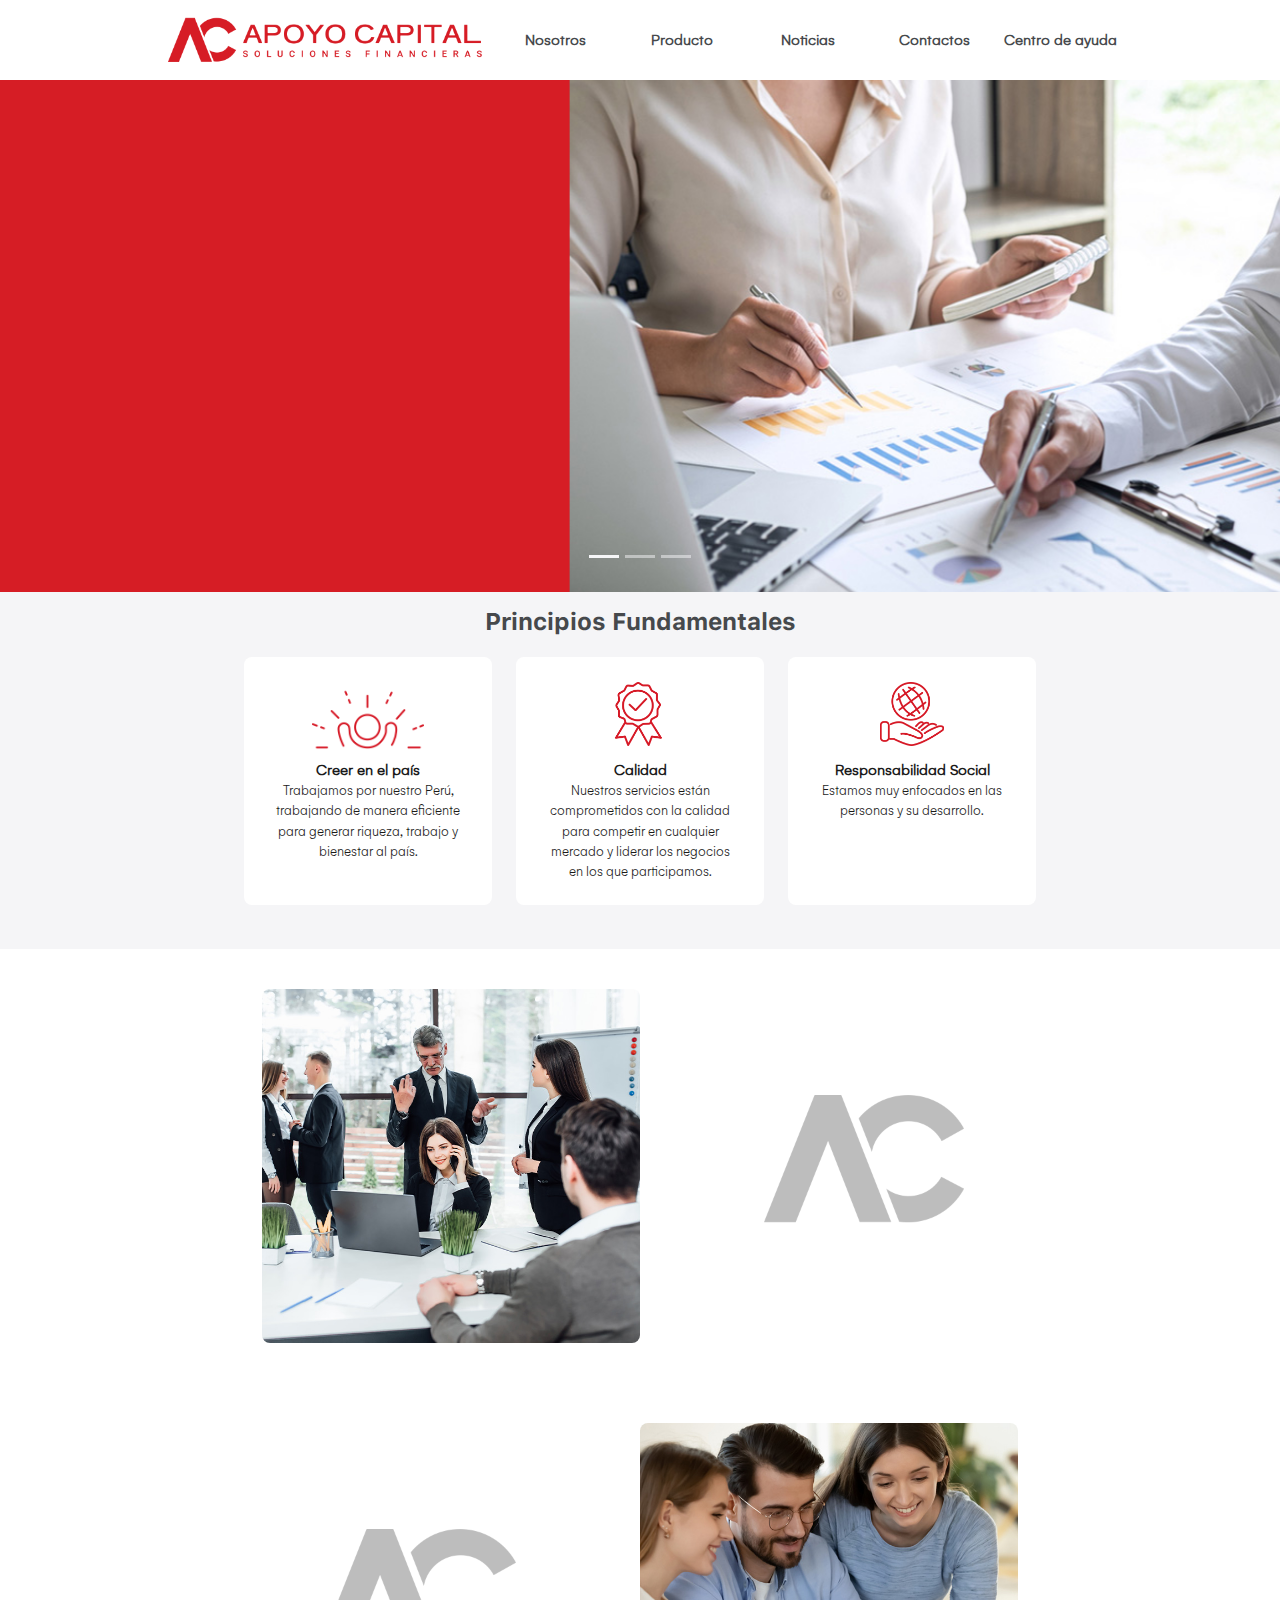
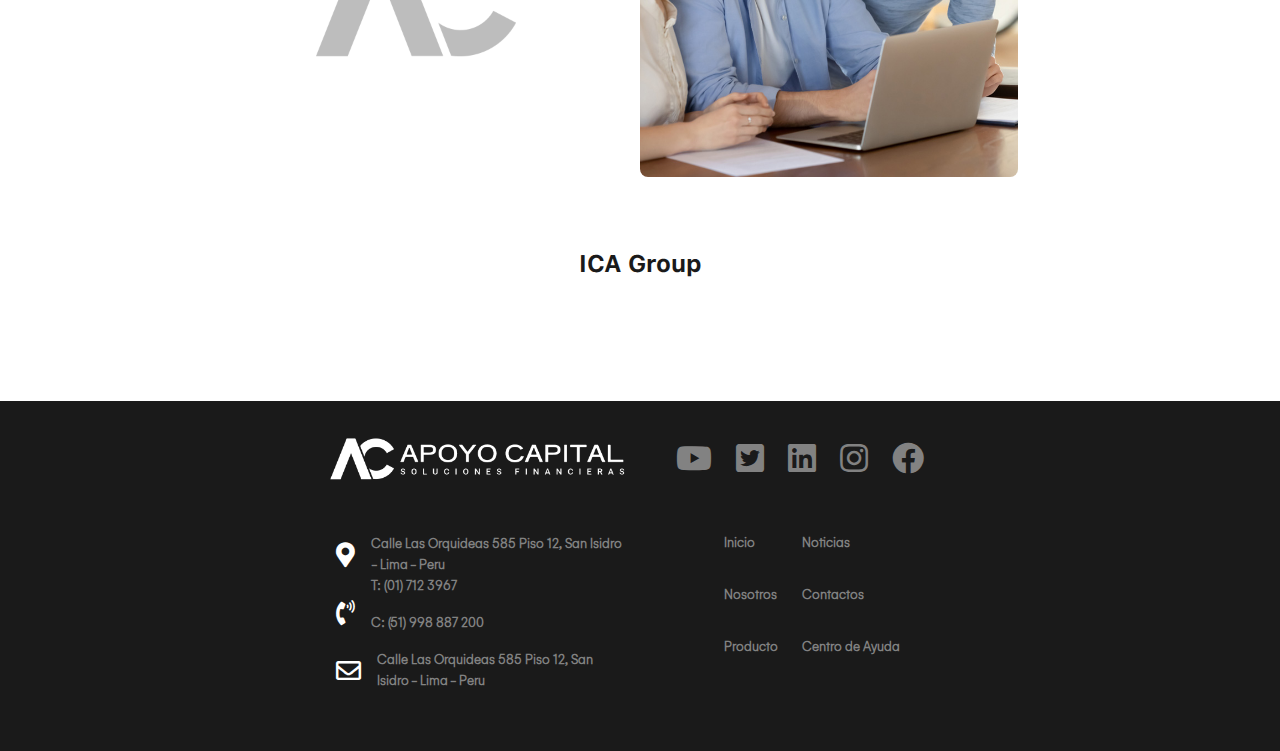
==== index.html @ b507e322 "Pagina de noticias" ====
<!DOCTYPE html>
<html lang="en">
<head>
    <meta charset="UTF-8">
    <meta http-equiv="X-UA-Compatible" content="IE=edge">
    <meta name="viewport" content="width=device-width, initial-scale=1.0">
    <title>Apoyo Capital - Soluciones Financieras</title>
    <link rel="stylesheet" href="//use.fontawesome.com/releases/v5.0.7/css/all.css">
    <link href="https://cdn.jsdelivr.net/npm/bootstrap@5.2.0-beta1/dist/css/bootstrap.min.css" rel="stylesheet">
    <script src="https://ajax.googleapis.com/ajax/libs/jquery/3.6.0/jquery.min.js"></script>
    <link rel="stylesheet" href="css/style.css">
</head>
<body>
    <header>
        <div class="siteMenu">
            <div class="siteMenu__background">
                <div class="siteMenu__background__sideLeft siteMenu__background__sideLeft--active">
                    <div class="menu menuIcon menuIcon--active menuButton">
                        <i class="fas fa-bars"></i>
                    </div>
                    <a href="index.html">
                        <div class="menu imageBrand imageBrand--active">
                            
                        </div>
                    </a>
                    <div class="menu menuIcon menuIcon--active arrow">
                        <i class="fas fa-angle-right"></i>
                    </div>
                </div>
                <div class="siteMenu__background__sideRight">
                    <nav>
                        <div class="nav__itemMenu">
                            <div class="nav__itemMenu__nivel parent" data-attr-child="abc12345">
                                <div class="menu">
                                    <a href="#" class="menu__link classEventOnClick">
                                        Nosotros
                                    </a>
                                </div>
                            </div>
                            <div class="nav__itemMenu__nivel child" id="abc12345">
                                <div class="menu">
                                    <a href="nosotros.html?codeTab=0" class="menu__link">
                                        Nosotros
                                    </a>
                                </div>
                                <div class="menu">
                                    <a href="nosotros.html?codeTab=1" class="menu__link">
                                        Equipo Apoyo Capital
                                    </a>
                                </div>
                            </div>
                        </div>
                        <div class="nav__itemMenu">
                            <div class="nav__itemMenu__nivel parent">
                                <div class="menu">
                                    <a href="producto.html" class="menu__link">
                                        Producto
                                    </a>
                                </div>
                            </div>
                        </div>
                        <div class="nav__itemMenu">
                            <div class="nav__itemMenu__nivel parent">
                                <div class="menu">
                                    <a href="noticias.html" class="menu__link">
                                        Noticias
                                    </a>
                                </div>
                            </div>
                        </div>
                        <div class="nav__itemMenu">
                            <div class="nav__itemMenu__nivel parent">
                                <div class="menu">
                                    <a href="contacto.html" class="menu__link">
                                        Contactos
                                    </a>
                                </div>
                            </div>
                        </div>
                        <div class="nav__itemMenu">
                            <div class="nav__itemMenu__nivel parent">
                                <div class="menu">
                                    <a href="centro-ayuda.html" class="menu__link">
                                        Centro de ayuda
                                    </a>
                                </div>
                            </div>
                        </div>
                    </nav>
                </div>
            </div>
        </div>
    </header>
    <div class="topSeparator"></div>
    <div class="siteContainer">
        <div class="siteContainer__background">
            <div class="homeHead">
                <div class="homeHead__background">
                    <div id="bootstrap__carousel" class="carousel slide site__carouselHead" data-bs-ride="carousel" data-pause="false" data-interval="false" disabled>
                        <div class="carousel-indicators">
                        <button type="button" data-bs-target="#bootstrap__carousel" data-bs-slide-to="0" class="active" aria-current="true" aria-label="Slide 1"></button>
                        <button type="button" data-bs-target="#bootstrap__carousel" data-bs-slide-to="1" aria-label="Slide 2"></button>
                        <button type="button" data-bs-target="#bootstrap__carousel" data-bs-slide-to="2" aria-label="Slide 3"></button>
                        </div>
                        <div class="carousel-floatText">
                            <div class="floatText floatText--one">
                                <h2 id="head__title__effect" class="head__title__effect title title--effect__show">APOYO CAPITAL</h2>
                                <h3 id="head__text__effect" class="head__text__effect text text--effect__show">TE OFRECEMOS SERVICIOS FINANCIEROS A TU MEDIDA</h3>
                                <div class="head__button__effect button button--effect__show">
                                    <a class="linkButton linkButton__head" href="nosotros.html">
                                        <div>
                                            <svg version="1.1" id="svg__check" xmlns="http://www.w3.org/2000/svg" xmlns:xlink="http://www.w3.org/1999/xlink" x="0px" y="0px"
                                                viewBox="0 0 370.643 370.643" style="enable-background:new 0 0 370.643 370.643;" xml:space="preserve">
                                                <g>
                                                    <path class="check" style="fill:#010002;" d="M370.587,100.397c-0.252-2.146-1.349-4.097-3.048-5.43l-68.142-53.632
                                                        c-3.52-2.788-8.641-2.162-11.413,1.357L171.339,190.835c-2.772,3.528-2.17,8.633,1.366,11.413c3.528,2.78,8.633,2.162,11.413-1.357
                                                        L295.731,59.136l55.364,43.569l-131.09,166.051L185.8,310.342c-2.853,3.471-2.349,8.592,1.122,11.445
                                                        c1.512,1.244,3.333,1.853,5.154,1.853c2.349,0,4.674-1.016,6.283-2.967l34.311-41.716l136.235-172.562
                                                        C370.229,104.697,370.839,102.543,370.587,100.397z"/>
                                                    <path class="check" style="fill:#010002;" d="M150.457,208.401c3.463,2.845,8.584,2.349,11.437-1.114c2.853-3.471,2.349-8.592-1.122-11.445
                                                        l-92.414-76.01c-1.666-1.366-3.829-2.065-5.942-1.813c-2.154,0.203-4.121,1.26-5.495,2.926L1.85,187.909
                                                        c-2.853,3.471-2.349,8.592,1.114,11.445L160.805,329.2c1.52,1.244,3.341,1.853,5.162,1.853c2.349,0,4.674-1.016,6.283-2.967
                                                        c2.853-3.463,2.349-8.592-1.114-11.445L19.563,191.957l44.748-54.405L150.457,208.401z"/>
                                                </g>
                                            </svg>    
                                        </div><p id="head__button__effect" >Conoce sobre nosotros</p>
                                    </a>
                                </div>
                            </div>
                        </div>
                        <div class="carousel-inner">
                            <div class="carousel-item active" data-bs-interval="7700" data-item-current="1">
                            <div class="item__container">
                            <div class="carousel--image"></div>
                            </div>                      
                            </div>
                            <div class="carousel-item" data-bs-interval="7700" data-item-current="2">
                            <div class="item__container">
                            <div class="carousel--image"></div>
                            </div> 
                            </div>
                            <div class="carousel-item"  data-bs-interval="7700" data-item-current="3">
                            <div class="item__container">
                            <div class="carousel--image"></div>
                            </div> 
                            </div>
                        </div>
                        <button class="carousel-control-prev site__carousel__button" type="button" data-bs-target="#bootstrap__carousel" data-bs-slide="prev">
                        <i class="fas fa-angle-left"></i>
                        </button>
                        <button class="carousel-control-next site__carousel__button" type="button" data-bs-target="#bootstrap__carousel" data-bs-slide="next">
                        <i class="fas fa-angle-right"></i>
                        </button>
                    </div>
                </div>
            </div>
            <div class="homeControlPF">
                <div class="homeControlPF__background">
                    <div class="homeControlPF__title">
                        <h2>Principios Fundamentales</h2>
                    </div>
                    <div class="homeControlPF__items">
                        <div class="itemControl homeControlPF__effect">
                            <div class="itemControl_background">
                                <div class="image"></div>
                                <div class="title">
                                    <span>Creer en el país</span>
                                </div>
                                <div class="text">
                                    <p>
                                        Trabajamos por nuestro Perú, trabajando de manera eficiente para generar riqueza, trabajo y bienestar al país.
                                    </p>
                                </div>
                            </div>
                        </div>
                        <div class="itemControl homeControlPF__effect">
                            <div class="itemControl_background">
                                <div class="image"></div>
                                <div class="title">
                                    <span>Calidad</span>
                                </div>
                                <div class="text">
                                    <p>
                                        Nuestros servicios están
                                        comprometidos con la calidad
                                        para competir en cualquier
                                        mercado y liderar los negocios
                                        en los que participamos. 
                                    </p>
                                </div>
                            </div>
                        </div>
                        <div class="itemControl homeControlPF__effect">
                            <div class="itemControl_background">
                                <div class="image"></div>
                                <div class="title">
                                    <span>Responsabilidad Social</span>
                                </div>
                                <div class="text">
                                    <p>
                                        Estamos muy enfocados en
                                        las personas y su desarrollo.
                                    </p>
                                </div>
                            </div>
                        </div>
                    </div>
                </div>
            </div>
            <div class="homeControlSquare">
                <div class="homeControlSquare__bacckground">
                    <div class="homeControlSquare_row top">
                        <div class="row__square float"></div>
                        <div class="row__square image"></div>
                        <div class="row__square info">
                            <div class="title">
                                <h2>Por qué Apoyo Capital</h2>
                            </div>
                            <div class="text">
                                <p>Somos una empresa peruana, con más de 10 años de experiencia en el sector financiero. Somos el puente entre tu empresa y el inversionista</p>
                            </div>
                            <div class="button">
                                <a href="#"></a>
                            </div>
                        </div>
                    </div>
                    <div class="intersectionObserver__homeControlSquare"></div>
                    <div class="homeControlSquare_row bottom">
                        <div class="row__square float"></div>
                        <div class="row__square image"></div>
                        <div class="row__square info">
                            <div class="title">
                                <h2>Comunícate con nosotros</h2>
                            </div>
                            <div class="text">
                                <p>Nuestros ejecutivos se encargarán de contactarte para resolver tus dudas</p>
                            </div>
                            <div class="button">
                                <a class="linkButton" href="#">
                                    <div>
                                        <svg version="1.1" id="svg__check1" xmlns="http://www.w3.org/2000/svg" xmlns:xlink="http://www.w3.org/1999/xlink" x="0px" y="0px"
                                            viewBox="0 0 370.643 370.643" style="enable-background:new 0 0 370.643 370.643;" xml:space="preserve">
                                            <g>
                                                <path class="check" style="fill:#010002;" d="M370.587,100.397c-0.252-2.146-1.349-4.097-3.048-5.43l-68.142-53.632
                                                    c-3.52-2.788-8.641-2.162-11.413,1.357L171.339,190.835c-2.772,3.528-2.17,8.633,1.366,11.413c3.528,2.78,8.633,2.162,11.413-1.357
                                                    L295.731,59.136l55.364,43.569l-131.09,166.051L185.8,310.342c-2.853,3.471-2.349,8.592,1.122,11.445
                                                    c1.512,1.244,3.333,1.853,5.154,1.853c2.349,0,4.674-1.016,6.283-2.967l34.311-41.716l136.235-172.562
                                                    C370.229,104.697,370.839,102.543,370.587,100.397z"/>
                                                <path class="check" style="fill:#010002;" d="M150.457,208.401c3.463,2.845,8.584,2.349,11.437-1.114c2.853-3.471,2.349-8.592-1.122-11.445
                                                    l-92.414-76.01c-1.666-1.366-3.829-2.065-5.942-1.813c-2.154,0.203-4.121,1.26-5.495,2.926L1.85,187.909
                                                    c-2.853,3.471-2.349,8.592,1.114,11.445L160.805,329.2c1.52,1.244,3.341,1.853,5.162,1.853c2.349,0,4.674-1.016,6.283-2.967
                                                    c2.853-3.463,2.349-8.592-1.114-11.445L19.563,191.957l44.748-54.405L150.457,208.401z"/>
                                            </g>
                                        </svg>    
                                    </div>
                                    <p>Contáctanos</p>
                                </a>
                            </div>
                        </div>
                    </div>
                </div>
            </div>
            <div class="homeControlIcaGroup homeControlIcaGroup--home">
                <div class="homeControlIcaGroup__background">
                    <div class="homeControlIcaGroup__title">
                        <h2>ICA Group</h2>
                    </div>
                    <div class="homeControlIcaGroup__columns">
                        <div class="column col1">
                            <div class="itemControl">
                                <div class="image"></div>
                            </div>
                            <div class="itemControl">
                                <div class="image"></div>
                            </div>
                        </div>
                        <div class="column col2">
                            <div class="itemControl">
                                <div class="image"></div>
                            </div>
                            <div class="itemControl">
                                <div class="image"></div>
                            </div>
                        </div>
                    </div>
                </div>
                <div class="intersectionObserverICaGroup"></div>
            </div>
        </div>
    </div>
    <footer>
        <div class="siteFooter">
            <div class="siteFooter__background">
                <div class="footer__item footer__item--brand">
                    
                </div>
                <div class="footer__item footer__item--social">
                    <div class="social">
                        <a href="#"><i class="fab fa-youtube"></i></a>
                        <a href="#"><i class="fab fa-twitter-square"></i></a>
                        <a href="#"><i class="fab fa-linkedin"></i></a>
                        <a href="#"><i class="fab fa-instagram"></i></a>
                        <a href="#"><i class="fab fa-facebook"></i></a>
                    </div>
                </div>
                <div class="footer__item footer__item--info">
                    <div class="contact">
                        <ul class="contact__list">
                            <li class="contact__list__item">
                                <span class="item__icon">
                                    <i class="fas fa-map-marker-alt"></i>
                                </span>
                                <span class="item_info">
                                    Calle Las Orquideas 585 Piso 12, San Isidro - Lima - Peru 
                                </span>
                            </li>
                            <li class="contact__list__item">
                                <span class="item__icon">
                                    <i class="fas fa-phone-volume"></i>
                                </span>
                                <span class="item_info">
                                    <p>T: (01) 712 3967</p>
                                    <p>C: (51) 998 887 200</p>
                                </span>
                            </li>
                            <li class="contact__list__item">
                                <span class="item__icon">
                                    <i class="far fa-envelope"></i>
                                </span>
                                <span class="item_info">
                                    Calle Las Orquideas 585 Piso 12, San Isidro - Lima - Peru 
                                </span>
                            </li>
                        </ul>
                    </div>
                    <div class="siteMap">
                        <div class="side">
                            <ul class="siteMap__list">
                                <li class="siteMap__list__item"><a href="#">Inicio</a></li>
                                <li class="siteMap__list__item"><a href="#">Nosotros</a></li>
                                <li class="siteMap__list__item"><a href="#">Producto</a></li>
                            </ul>
                        </div>
                        <div class="side">
                            <ul class="siteMap__list">
                                <li class="siteMap__list__item"><a href="#">Noticias</a></li>
                                <li class="siteMap__list__item"><a href="#">Contactos</a></li>
                                <li class="siteMap__list__item"><a href="#">Centro de Ayuda</a></li>
                            </ul>
                        </div>
                    </div>
                </div>
            </div>
        </div>
    </footer>
</body>
</html>
<script src="js/site.js"></script>
<script src="js/ObserverEffect.js"></script>
<script>
    function readySiteMenu(){
        $('.nav__itemMenu__nivel.child').hide(1)
        let hMenu = $('.siteMenu__background__sideRight').height();
        setTimeout(function(){
            $('.siteMenu__background__sideRight').animate({
                marginTop: '-' + (hMenu + (8 * 9))
            }, 350)
        }, 750)
    }
    $(".menuButton").on("click", function(){
        $(".nav__itemMenu__nivel.child").hide();
        let mTMenu = $('.siteMenu__background__sideRight').css("marginTop");
        let hMenu = $('.siteMenu__background__sideRight').height();
        if(mTMenu == '0px'){
            $('.siteMenu__background__sideRight').animate({
                marginTop: '-' + (hMenu + (8 * 9))
            }, 100)
        }else{
            $('.siteMenu__background__sideRight').animate({
                marginTop: '0'
            }, 100)
        }
        $('.siteMenu__background__sideLeft').toggleClass("siteMenu__background__sideLeft--active");
        $('.imageBrand').toggleClass("imageBrand--active");
        $('.menuIcon').toggleClass("menuIcon--active");
    })
    $(".nav__itemMenu__nivel.parent").on("click", function(){
        let childId = $(this).attr("data-attr-child");
        $(".nav__itemMenu__nivel.child:not(#" + childId + ")").hide();
        $("#" + childId).toggle();
        if($(".nav__itemMenu__nivel.child#" + childId).is(":visible")){
            $('.imageBrand').addClass("imageBrand--zoom");
        }
        if(!($(".nav__itemMenu__nivel.child").is(":visible"))){
            $('.imageBrand').removeClass("imageBrand--zoom");
        }
    })
    //readySiteMenu();
    $(document).ready(function() {
        responsiveControl();
        $(window).resize(responsiveControl);
        $('#bootstrap__carousel').carousel({
            pause: "false"
        });
    });
    let arrayDataCarousel__title = ["Apoyo Capital", "En Apoyo Capital", "Apoyo Capital"];
    let arrayDataCarousel__text = ["Te ofrece servicios financieros <br>a tu medida", "BUSCAMOS ACERCAR EL FINANCIAMIENTO A<br>NUESTROS CLIENTES", "Conoce<br>Nuestros Productos"];
    let arrayDataCarousel__button = ["Conoce sobre nosotros", "Conoce sobre nosotros", "Conoce mas Aquí"];
    let arrayDataCarousel__link = ["nosotros.html", "nosotros.html", "producto.html"];
    $('#bootstrap__carousel').bind('slide.bs.carousel', function (e) {
        let vWidth = window.innerWidth;
        if (vWidth > 768) {
            //console.log('hola!');
            //$("#head__title__effect").addClass("title--effect__hide");
            $(".head__title__effect").toggle("title--effect__show");
            $(".head__text__effect").toggle("text--effect__show");
            $(".head__button__effect").toggle("button--effect__show");   
        }
    });
    $('#bootstrap__carousel').bind('slid.bs.carousel', function (e) {
        let vWidth = window.innerWidth;
        if (vWidth > 768) {
            //console.log("mundo!");
            let indexItem = $(".carousel-item.active").attr("data-item-current");
            console.log(indexItem)
            let datoTitle = arrayDataCarousel__title[indexItem - 1]
            let datoText = arrayDataCarousel__text[indexItem - 1]
            let datoButton = arrayDataCarousel__button[indexItem - 1]
            $("#head__title__effect").text(datoTitle.toUpperCase());
            $("#head__text__effect").html(datoText.toUpperCase());
            $("#head__button__effect").text(datoButton);
            $(".linkButton__head").attr("href", arrayDataCarousel__link[indexItem - 1]);
            
            /*if(indexItem == 3){
                $(".head__button__effect .linkButton").width("150")
            }else{
                $(".head__button__effect .linkButton").width("272")
            }*/
            console.log(datoTitle);
            setTimeout(() => {
                $(".head__title__effect").toggle("title--effect__show");
                $(".head__text__effect").toggle("text--effect__show");
                $(".head__button__effect").toggle("button--effect__show");
            }, 0);
            //$("#head__title__effect").removeClass("title--effect__hide");   
        }
    });
</script>
<script>
    
</script>
<script src="https://cdn.jsdelivr.net/npm/bootstrap@5.2.0-beta1/dist/js/bootstrap.bundle.min.js"></script>
---- css/style.css ----
/* MODAL LOADING */
/* COLOR ALERT - MESSAGE*/
@font-face {
  font-family: roboto;
  src: url(../resources/font/Roboto-Regular.ttf) format("truetype");
  font-weight: normal;
  font-style: normal; }

@font-face {
  font-family: poppins;
  src: url(../resources/font/Poppins-Regular.ttf) format("truetype");
  font-weight: normal;
  font-style: normal; }

@font-face {
  font-family: GelionLight;
  src: url(../resources/font/Gelion-Light.ttf) format("truetype");
  font-weight: normal;
  font-style: normal; }

@font-face {
  font-family: SFProHeavy;
  src: url(../resources/font/SFProTextHeavy.otf) format("opentype");
  font-weight: normal;
  font-style: normal; }

@font-face {
  font-family: SFProBold;
  src: url(../resources/font/SFProTextBold.otf) format("opentype");
  font-weight: normal;
  font-style: normal; }

* {
  transition: 0.35s all; }

body {
  padding: 0;
  margin: 0;
  background-color: #ffffff; }

/*SCROLL BAR*/
::-webkit-scrollbar {
  width: 6px; }

::-webkit-scrollbar-track {
  box-shadow: inset 0px 0px 2px #46494c;
  border-radius: 0px; }

::-webkit-scrollbar-thumb {
  background: #828282;
  border-radius: 0px; }

::-webkit-scrollbar-thumb:hover {
  background: #828282; }

.heightSection {
  height: 91vh; }

.topSeparator {
  width: 100%;
  height: 80px;
  background-color: transparent; }

@media only screen and (min-width: 300px) and (max-width: 768px) {
  .intersectionObserver {
    display: none; }
  .siteContainer {
    width: 100%;
    height: auto;
    padding: 0;
    margin: 0;
    display: flex;
    flex-direction: column;
    align-items: center;
    justify-items: center;
    justify-content: center;
    overflow: hidden; }
    .siteContainer .siteContainer__background {
      width: 100%;
      background-color: transparent;
      height: auto;
      display: flex;
      flex-direction: column;
      align-items: center;
      justify-items: center;
      justify-content: center; } }

@media only screen and (min-width: 769px) {
  .intersectionObserver {
    display: block; }
  .siteContainer {
    width: 100%;
    height: auto;
    padding: 0;
    margin: 0;
    display: flex;
    flex-direction: column;
    align-items: center;
    justify-items: center;
    justify-content: center;
    overflow: hidden; }
    .siteContainer .siteContainer__background {
      width: 100%;
      background-color: transparent;
      height: auto;
      display: flex;
      flex-direction: column;
      align-items: center;
      justify-items: center;
      justify-content: center; } }

.siteMenu {
  z-index: 9999999;
  width: 100%;
  height: auto;
  display: flex;
  align-items: flex-start;
  justify-content: center;
  justify-items: center;
  background-color: #d61c25;
  min-height: 72px;
  position: fixed; }
  .siteMenu .siteMenu__background {
    width: 100%;
    display: flex;
    flex-direction: column;
    align-items: center;
    justify-items: center;
    justify-content: center; }
    .siteMenu .siteMenu__background .siteMenu__background__sideLeft {
      z-index: 1080;
      width: 100%;
      height: 72px;
      display: grid;
      grid-template-columns: 15% 70% 15%;
      background-color: #ffffff; }
      .siteMenu .siteMenu__background .siteMenu__background__sideLeft--active {
        background-color: #d61c25; }
      .siteMenu .siteMenu__background .siteMenu__background__sideLeft .menuIcon {
        display: flex;
        align-items: center;
        justify-content: center;
        justify-items: center;
        overflow: hidden; }
        .siteMenu .siteMenu__background .siteMenu__background__sideLeft .menuIcon .fas {
          width: 100%;
          height: 100%;
          color: #d61c25;
          text-align: center;
          vertical-align: middle;
          background-color: transparent;
          padding-top: 25px;
          cursor: pointer;
          font-size: 20px; }
        .siteMenu .siteMenu__background .siteMenu__background__sideLeft .menuIcon--active .fas {
          color: #ffffff; }
      .siteMenu .siteMenu__background .siteMenu__background__sideLeft .imageBrand {
        height: 100%;
        background-image: url("../resources/brand/brandRed.png");
        background-position: 50%;
        background-size: calc(256px);
        background-repeat: no-repeat; }
        .siteMenu .siteMenu__background .siteMenu__background__sideLeft .imageBrand--active {
          background-image: url("../resources/brand/brandWhite.png"); }
    .siteMenu .siteMenu__background .siteMenu__background__sideRight {
      z-index: 1079;
      width: 90%;
      margin-top: 0px;
      display: flex;
      flex-direction: column;
      align-items: center;
      justify-items: center;
      justify-content: center;
      background-color: transparent;
      padding-top: 32px;
      padding-bottom: 32px; }
      .siteMenu .siteMenu__background .siteMenu__background__sideRight > nav {
        width: 100%; }
        .siteMenu .siteMenu__background .siteMenu__background__sideRight > nav .nav__itemMenu {
          width: 100%;
          height: auto;
          display: flex;
          flex-direction: column;
          border-bottom: solid 1px rgba(244, 244, 246, 0.3);
          overflow: hidden; }
          .siteMenu .siteMenu__background .siteMenu__background__sideRight > nav .nav__itemMenu:last-child {
            border-bottom: none; }
          .siteMenu .siteMenu__background .siteMenu__background__sideRight > nav .nav__itemMenu .nav__itemMenu__nivel {
            display: flex;
            flex-direction: column;
            align-items: center;
            justify-items: center;
            justify-content: center;
            background-color: #d61c25; }
            .siteMenu .siteMenu__background .siteMenu__background__sideRight > nav .nav__itemMenu .nav__itemMenu__nivel .menu {
              width: 100%;
              display: block; }
              .siteMenu .siteMenu__background .siteMenu__background__sideRight > nav .nav__itemMenu .nav__itemMenu__nivel .menu .menu__link {
                text-align: center;
                display: block;
                color: #f5f5f7;
                text-decoration: none;
                font-family: GelionLight;
                cursor: pointer; }
            .siteMenu .siteMenu__background .siteMenu__background__sideRight > nav .nav__itemMenu .nav__itemMenu__nivel.parent {
              z-index: 1078;
              padding-top: 8px;
              padding-bottom: 8px; }
              .siteMenu .siteMenu__background .siteMenu__background__sideRight > nav .nav__itemMenu .nav__itemMenu__nivel.parent .menu {
                display: flex;
                align-items: center;
                justify-content: center;
                justify-items: center; }
                .siteMenu .siteMenu__background .siteMenu__background__sideRight > nav .nav__itemMenu .nav__itemMenu__nivel.parent .menu .menu__link {
                  width: 100%;
                  height: 50px;
                  padding-top: 10px;
                  font-size: 18px;
                  font-weight: 700;
                  background-color: transparent;
                  cursor: pointer; }
                  .siteMenu .siteMenu__background .siteMenu__background__sideRight > nav .nav__itemMenu .nav__itemMenu__nivel.parent .menu .menu__link:active {
                    background-color: #d14b52; }
            .siteMenu .siteMenu__background .siteMenu__background__sideRight > nav .nav__itemMenu .nav__itemMenu__nivel.child {
              z-index: 1077; }
              .siteMenu .siteMenu__background .siteMenu__background__sideRight > nav .nav__itemMenu .nav__itemMenu__nivel.child .menu .menu__link {
                width: 100%;
                height: 50px;
                padding-top: 10px;
                font-size: 14px;
                font-weight: 300;
                background-color: transparent;
                cursor: pointer; }
                .siteMenu .siteMenu__background .siteMenu__background__sideRight > nav .nav__itemMenu .nav__itemMenu__nivel.child .menu .menu__link:active {
                  background-color: #d14b52; }

@media only screen and (min-width: 1024px) {
  .siteMenu {
    z-index: 9999999;
    width: 100%;
    height: 80px;
    background-color: #ffffff;
    display: flex;
    align-items: center;
    justify-content: center;
    justify-items: center;
    position: fixed; }
    .siteMenu .siteMenu__background {
      height: 64px;
      background-color: transparent;
      display: grid; }
      .siteMenu .siteMenu__background .siteMenu__background__sideLeft {
        z-index: 1080;
        width: 100%;
        height: 100%;
        display: grid;
        grid-template-columns: 100%;
        background-color: #ffffff; }
        .siteMenu .siteMenu__background .siteMenu__background__sideLeft--active {
          background-color: #d61c25; }
        .siteMenu .siteMenu__background .siteMenu__background__sideLeft .menuIcon {
          display: none; }
        .siteMenu .siteMenu__background .siteMenu__background__sideLeft .imageBrand {
          height: 100%;
          background-image: url("../resources/brand/brandRed.png");
          background-position: 50%;
          background-size: calc(320px);
          background-repeat: no-repeat; }
          .siteMenu .siteMenu__background .siteMenu__background__sideLeft .imageBrand img {
            content: url("../resources/brand/brandRed.png");
            width: 10%;
            height: 10%; }
          .siteMenu .siteMenu__background .siteMenu__background__sideLeft .imageBrand--zoom {
            background-size: 50%;
            /*background-image: url('../resources/brand/brandWhite.png');*/ }
      .siteMenu .siteMenu__background .siteMenu__background__sideRight {
        z-index: 1079;
        width: 100%;
        height: 100%;
        margin-top: 0px;
        background-color: #ffffff;
        padding-top: 0px;
        padding-bottom: 0px; }
        .siteMenu .siteMenu__background .siteMenu__background__sideRight > nav {
          width: 100%;
          height: 100%;
          display: flex;
          flex-direction: row;
          align-items: center;
          justify-items: center;
          justify-content: center;
          gap: 8px; }
          .siteMenu .siteMenu__background .siteMenu__background__sideRight > nav .nav__itemMenu {
            width: 150px;
            height: auto;
            display: flex;
            flex-direction: column;
            border-bottom: none;
            overflow: hidden; }
            .siteMenu .siteMenu__background .siteMenu__background__sideRight > nav .nav__itemMenu:last-child {
              border-bottom: none; }
            .siteMenu .siteMenu__background .siteMenu__background__sideRight > nav .nav__itemMenu .nav__itemMenu__nivel {
              display: flex;
              flex-direction: column;
              align-items: center;
              justify-items: center;
              justify-content: center;
              background-color: transparent; }
              .siteMenu .siteMenu__background .siteMenu__background__sideRight > nav .nav__itemMenu .nav__itemMenu__nivel .menu {
                width: 100%;
                display: block; }
                .siteMenu .siteMenu__background .siteMenu__background__sideRight > nav .nav__itemMenu .nav__itemMenu__nivel .menu .menu__link {
                  text-align: center;
                  display: block;
                  color: #46494c;
                  text-decoration: none;
                  font-family: GelionLight;
                  cursor: pointer; }
              .siteMenu .siteMenu__background .siteMenu__background__sideRight > nav .nav__itemMenu .nav__itemMenu__nivel.parent {
                z-index: 1078;
                padding-top: 0px;
                padding-bottom: 0px; }
                .siteMenu .siteMenu__background .siteMenu__background__sideRight > nav .nav__itemMenu .nav__itemMenu__nivel.parent .menu {
                  display: flex;
                  align-items: center;
                  justify-content: center;
                  justify-items: center; }
                  .siteMenu .siteMenu__background .siteMenu__background__sideRight > nav .nav__itemMenu .nav__itemMenu__nivel.parent .menu .menu__link {
                    width: 100%;
                    height: 40px;
                    padding-top: 8px;
                    font-size: 16px;
                    font-weight: 700;
                    background-color: transparent;
                    cursor: pointer; }
                    .siteMenu .siteMenu__background .siteMenu__background__sideRight > nav .nav__itemMenu .nav__itemMenu__nivel.parent .menu .menu__link:active {
                      background-color: #d14b52; }
                    .siteMenu .siteMenu__background .siteMenu__background__sideRight > nav .nav__itemMenu .nav__itemMenu__nivel.parent .menu .menu__link:hover {
                      background-color: #d61c25;
                      color: #ffffff; }
              .siteMenu .siteMenu__background .siteMenu__background__sideRight > nav .nav__itemMenu .nav__itemMenu__nivel.child {
                z-index: 1077; }
                .siteMenu .siteMenu__background .siteMenu__background__sideRight > nav .nav__itemMenu .nav__itemMenu__nivel.child .menu .menu__link {
                  width: 100%;
                  height: 40px;
                  padding-top: 8px;
                  font-size: 14px;
                  font-weight: 300;
                  background-color: transparent;
                  cursor: pointer; }
                  .siteMenu .siteMenu__background .siteMenu__background__sideRight > nav .nav__itemMenu .nav__itemMenu__nivel.child .menu .menu__link:active {
                    background-color: #d14b52; }
                  .siteMenu .siteMenu__background .siteMenu__background__sideRight > nav .nav__itemMenu .nav__itemMenu__nivel.child .menu .menu__link:hover {
                    color: #d61c25;
                    border-bottom: solid 1px #d61c25; } }

@media only screen and (min-width: 1024px) and (max-width: 1220px) {
  .siteMenu .siteMenu__background {
    width: 100%;
    grid-template-columns: 25% 75%; }
    .siteMenu .siteMenu__background .siteMenu__background__sideLeft .imageBrand {
      background-size: calc(256px); } }

@media only screen and (min-width: 1221px) {
  .siteMenu .siteMenu__background {
    width: 75%;
    grid-template-columns: 35% 65%; } }

@media only screen and (min-width: 300px) and (max-width: 540px) {
  .siteFooter .siteFooter__background {
    width: 95% !important; } }

@media only screen and (min-width: 541px) and (max-width: 768px) {
  .siteFooter .siteFooter__background {
    width: 75% !important; } }

@media only screen and (min-width: 769px) and (max-width: 1024px) {
  .siteFooter .siteFooter__background {
    width: 80% !important; } }

@media only screen and (min-width: 1025px) {
  .siteFooter .siteFooter__background {
    width: 50% !important;
    max-width: 800px; } }

@media only screen and (min-width: 300px) and (max-width: 768px) {
  .siteFooter {
    z-index: 1076;
    width: 100%;
    height: 450px;
    background-color: #1a1a1a;
    display: flex;
    justify-content: center;
    align-items: center;
    justify-items: center; }
    .siteFooter .siteFooter__background {
      width: 75%;
      height: 100%;
      display: grid;
      grid-template-areas: "brand brand brand brand" "info info info social" "info info info social";
      gap: 0px;
      grid-template-columns: auto auto auto 88px;
      grid-template-rows: 88px 1fr 1fr; }
      .siteFooter .siteFooter__background .footer__item {
        width: 100%;
        height: 100%; }
        .siteFooter .siteFooter__background .footer__item:nth-child(1) {
          background-color: transparent;
          grid-area: brand;
          background-image: url("../resources/brand/brandWhite.png");
          background-position: 50%;
          background-size: 56%;
          background-repeat: no-repeat; }
        .siteFooter .siteFooter__background .footer__item:nth-child(2) {
          background-color: transparent;
          grid-area: social;
          display: flex;
          align-items: center;
          justify-items: center;
          justify-content: center; }
          .siteFooter .siteFooter__background .footer__item:nth-child(2) .social {
            display: flex;
            flex-direction: column;
            align-items: center;
            justify-items: center;
            justify-content: center;
            gap: 20px; }
            .siteFooter .siteFooter__background .footer__item:nth-child(2) .social a {
              color: #828282;
              font-size: 25px; }
        .siteFooter .siteFooter__background .footer__item:nth-child(3) {
          background-color: transparent;
          grid-area: info; }
          .siteFooter .siteFooter__background .footer__item:nth-child(3) .contact {
            display: flex;
            align-items: flex-start;
            justify-items: flex-start;
            justify-content: flex-start; }
            .siteFooter .siteFooter__background .footer__item:nth-child(3) .contact .contact__list {
              list-style-type: none;
              margin: 0px;
              padding: 16px;
              border-bottom: solid 1px rgba(244, 244, 246, 0.3); }
              .siteFooter .siteFooter__background .footer__item:nth-child(3) .contact .contact__list .contact__list__item {
                display: flex;
                flex-direction: row;
                gap: 16px;
                font-family: GelionLight; }
                .siteFooter .siteFooter__background .footer__item:nth-child(3) .contact .contact__list .contact__list__item .item__icon {
                  color: white;
                  font-size: 25px;
                  display: flex;
                  align-items: center;
                  justify-content: center;
                  justify-items: center; }
                .siteFooter .siteFooter__background .footer__item:nth-child(3) .contact .contact__list .contact__list__item .item_info {
                  color: #828282;
                  font-size: 14px;
                  font-weight: 700; }
          .siteFooter .siteFooter__background .footer__item:nth-child(3) .siteMap {
            display: flex;
            flex-direction: row;
            align-items: flex-start;
            justify-items: flex-start;
            justify-content: flex-start; }
            .siteFooter .siteFooter__background .footer__item:nth-child(3) .siteMap .side {
              width: auto; }
              .siteFooter .siteFooter__background .footer__item:nth-child(3) .siteMap .side .siteMap__list {
                list-style-type: none;
                padding-left: 24px;
                padding-top: 24px;
                margin: 0;
                line-height: 32px; }
                .siteFooter .siteFooter__background .footer__item:nth-child(3) .siteMap .side .siteMap__list .siteMap__list__item {
                  color: #828282;
                  font-size: 14px;
                  font-family: GelionLight;
                  font-weight: 700; }
                  .siteFooter .siteFooter__background .footer__item:nth-child(3) .siteMap .side .siteMap__list .siteMap__list__item a {
                    text-decoration: none;
                    color: #828282; } }

@media only screen and (min-width: 769px) {
  .siteFooter {
    z-index: 9999999;
    width: 100%;
    height: 350px;
    min-height: 350px;
    max-height: 350px;
    background-color: #1a1a1a;
    display: flex;
    align-items: center;
    justify-items: center;
    justify-content: center; }
    .siteFooter .siteFooter__background {
      width: 42%;
      height: 100%;
      display: grid;
      grid-template-areas: "brand brand social social" "info info info info" "info info info info";
      gap: 0px;
      grid-template-columns: 1fr 1fr 1fr 1fr;
      grid-template-rows: 1fr 1fr 1fr;
      align-items: center;
      justify-content: center;
      justify-items: center; }
      .siteFooter .siteFooter__background .footer__item {
        width: 100%;
        height: 100%; }
        .siteFooter .siteFooter__background .footer__item:nth-child(1) {
          background-color: transparent;
          grid-area: brand;
          background-image: url("../resources/brand/brandWhite.png");
          background-position: 50%;
          background-size: 300px;
          background-repeat: no-repeat; }
        .siteFooter .siteFooter__background .footer__item:nth-child(2) {
          background-color: transparent;
          grid-area: social;
          display: flex;
          align-items: center;
          justify-items: center;
          justify-content: center; }
          .siteFooter .siteFooter__background .footer__item:nth-child(2) .social {
            width: 100%;
            display: flex;
            flex-direction: row;
            align-items: center;
            justify-items: center;
            justify-content: center;
            gap: 24px; }
            .siteFooter .siteFooter__background .footer__item:nth-child(2) .social a {
              color: #828282;
              font-size: 32px; }
        .siteFooter .siteFooter__background .footer__item:nth-child(3) {
          background-color: transparent;
          grid-area: info;
          display: flex;
          flex-direction: row;
          align-items: flex-start;
          justify-items: center;
          justify-content: center; }
          .siteFooter .siteFooter__background .footer__item:nth-child(3) .contact {
            width: 50%;
            display: flex;
            align-items: center;
            justify-items: center;
            justify-content: center; }
            .siteFooter .siteFooter__background .footer__item:nth-child(3) .contact .contact__list {
              list-style-type: none;
              margin: 0px;
              padding: 16px;
              border-bottom: none; }
              .siteFooter .siteFooter__background .footer__item:nth-child(3) .contact .contact__list .contact__list__item {
                display: flex;
                flex-direction: row;
                gap: 16px;
                font-family: GelionLight; }
                .siteFooter .siteFooter__background .footer__item:nth-child(3) .contact .contact__list .contact__list__item .item__icon {
                  color: white;
                  font-size: 25px;
                  display: flex;
                  align-items: center;
                  justify-content: center;
                  justify-items: center; }
                .siteFooter .siteFooter__background .footer__item:nth-child(3) .contact .contact__list .contact__list__item .item_info {
                  color: #828282;
                  font-size: 14px;
                  font-weight: 700; }
          .siteFooter .siteFooter__background .footer__item:nth-child(3) .siteMap {
            width: 50%;
            display: flex;
            flex-direction: row;
            align-items: center;
            justify-items: center;
            justify-content: center; }
            .siteFooter .siteFooter__background .footer__item:nth-child(3) .siteMap .side {
              width: auto; }
              .siteFooter .siteFooter__background .footer__item:nth-child(3) .siteMap .side .siteMap__list {
                list-style-type: none;
                padding-left: 24px;
                padding-top: 0;
                margin: 0;
                line-height: 52px; }
                .siteFooter .siteFooter__background .footer__item:nth-child(3) .siteMap .side .siteMap__list .siteMap__list__item {
                  color: #828282;
                  font-size: 14px;
                  font-family: GelionLight;
                  font-weight: 700; }
                  .siteFooter .siteFooter__background .footer__item:nth-child(3) .siteMap .side .siteMap__list .siteMap__list__item a {
                    text-decoration: none;
                    color: #828282; } }

.siteAlert {
  width: calc(400px);
  height: calc(80px);
  background-color: transparent;
  position: fixed;
  bottom: calc(8px);
  right: calc(-80px);
  opacity: 1;
  z-index: 9999999;
  padding: 8px; }
  .siteAlert .siteAlert__background {
    width: 100%;
    height: 100%;
    display: flex;
    align-items: center;
    justify-items: center;
    justify-content: center;
    background-color: transparent; }
    .siteAlert .siteAlert__background .alert__message {
      width: 100%;
      height: 100%;
      display: flex;
      align-items: center;
      justify-items: center;
      justify-content: center;
      background-color: transparent;
      border-radius: calc(8px);
      box-shadow: 8px 8px 8px 0px rgba(88, 88, 88, 0.5); }
      .siteAlert .siteAlert__background .alert__message--success {
        background-color: #198754; }
      .siteAlert .siteAlert__background .alert__message--danger {
        background-color: #dc3545; }
      .siteAlert .siteAlert__background .alert__message--warning {
        background-color: #ffc107; }
      .siteAlert .siteAlert__background .alert__message .text {
        width: 100%;
        display: flex;
        align-items: center;
        justify-items: center;
        justify-content: center;
        background-color: transparent; }
        .siteAlert .siteAlert__background .alert__message .text p {
          text-align: center;
          color: #ffffff;
          font-family: GelionLight;
          font-weight: 500;
          font-size: calc(17.6px);
          padding-top: calc(12px); }
  .siteAlert--show {
    animation: animation__siteAlert__show 3.5s ease-in-out;
    animation-fill-mode: forwards; }

@keyframes animation__siteAlert__show {
  0% {
    opacity: 0;
    right: calc(-80px); }
  3.5% {
    opacity: 1;
    right: calc(8px); }
  96.5% {
    opacity: 1;
    right: calc(8px); }
  100% {
    opacity: 0;
    right: calc(-400px); } }

/*MODAL LOADING*/
.modalSite {
  margin: 0;
  padding: 0;
  width: 100%;
  height: 100vh !important;
  flex-direction: column;
  align-items: center;
  justify-content: center;
  z-index: 99999999;
  position: fixed;
  background-color: #f5f5f7d3;
  display: none;
  opacity: 0;
  text-align: center; }
  .modalSite .modalSite_text {
    font-size: 16px;
    display: grid;
    grid-template-columns: 10fr 1fr;
    grid-template-rows: 1fr;
    position: absolute;
    animation: animation__modalSite_text 0.5s ease-in-out;
    animation-fill-mode: forwards; }
  .modalSite .modalSite_text .dots {
    text-align: left;
    padding-left: 4px; }

@keyframes animation__modalSite_text {
  /*0%{margin-top: 110px;opacity: 0;}
        25%{margin-top: 80px;opacity: 1;}
        75%{margin-top: 80px;opacity: 1;}
        100%{margin-top: 110px;opacity: 0;}*/
  0% {
    margin-top: 110px;
    opacity: 0; }
  100% {
    margin-top: 80px;
    opacity: 1; } }

.modalSite--response {
  margin: 0;
  padding: 0;
  width: 100%;
  height: 100vh !important;
  flex-direction: column;
  align-items: center;
  justify-content: center;
  z-index: 99999999;
  position: fixed;
  background-color: #f5f5f7d3;
  display: none;
  opacity: 0;
  text-align: center; }
  .modalSite--response .responseInfo {
    background-color: #f5e9e9;
    width: calc(384px);
    height: calc(576px);
    display: flex;
    flex-direction: column;
    align-items: center;
    justify-content: center;
    justify-items: center;
    border-radius: calc(16px);
    gap: calc(24px); }
    .modalSite--response .responseInfo .responseInfo_background {
      width: 88%;
      display: flex;
      flex-direction: column;
      align-items: center;
      justify-content: center;
      justify-items: center;
      gap: calc(24px); }
      .modalSite--response .responseInfo .responseInfo_background .row {
        width: 100%;
        display: grid;
        grid-template-columns: 1fr 1fr;
        font-size: calc(20px); }
        .modalSite--response .responseInfo .responseInfo_background .row:nth-child(1) {
          grid-template-columns: 2fr; }
        .modalSite--response .responseInfo .responseInfo_background .row:nth-child(9) {
          grid-template-columns: 2fr; }
        .modalSite--response .responseInfo .responseInfo_background .row:nth-child(10) {
          grid-template-columns: 2fr; }
        .modalSite--response .responseInfo .responseInfo_background .row:last-child {
          grid-template-columns: 2fr; }
        .modalSite--response .responseInfo .responseInfo_background .row .title {
          text-align: center;
          color: #d61c25;
          font-family: SFProHeavy;
          font-size: calc(20px); }
        .modalSite--response .responseInfo .responseInfo_background .row .label {
          padding-left: calc(28px);
          text-align: left;
          font-weight: bold;
          font-size: calc(16px); }
        .modalSite--response .responseInfo .responseInfo_background .row .data {
          padding-left: calc(36px);
          text-align: left;
          font-size: calc(16px); }
        .modalSite--response .responseInfo .responseInfo_background .row .message {
          text-align: center;
          font-family: GelionLight;
          font-weight: bold;
          color: #d61c25;
          font-size: calc(16px); }
        .modalSite--response .responseInfo .responseInfo_background .row .button {
          width: 100%;
          height: auto;
          display: flex;
          align-items: center;
          justify-items: center;
          justify-content: center;
          overflow: hidden;
          max-height: 32px; }
          .modalSite--response .responseInfo .responseInfo_background .row .button .linkButton {
            width: 150px;
            height: 32px;
            background-color: #d61c25;
            color: #ffffff;
            font-family: GelionLight;
            font-size: calc(16px);
            text-align: center;
            border-radius: 0px;
            text-decoration: none;
            font-weight: 700;
            padding-top: 2px; }

.modalSite__animation_show {
  display: flex;
  animation: animation__modalSite_show 0.35s ease-in-out;
  animation-fill-mode: forwards; }

.modalSite__animation_hide {
  animation: animation__modalSite_hide 0.15s ease-in-out;
  animation-fill-mode: forwards; }

@keyframes animation__modalSite_show {
  from {
    opacity: 0; }
  to {
    opacity: 1; } }

@keyframes animation__modalSite_hide {
  from {
    opacity: 1; }
  to {
    opacity: 0; } }

/*HOME*/
.homeHead {
  width: 100%;
  height: auto;
  display: flex;
  align-items: center;
  justify-items: center;
  justify-content: center; }
  .homeHead .homeHead__background {
    width: 100%;
    height: calc(100vh - 72px);
    min-height: calc(768px);
    max-height: calc(768px);
    background-color: transparent;
    display: flex;
    flex-direction: column;
    align-items: center;
    justify-items: center;
    justify-content: center; }
    .homeHead .homeHead__background .site__carouselHead {
      width: 100%;
      height: 100%;
      /*&:hover{
                .carousel-floatText{
                    .floatText{
                        .title{
                            &--effect__show{
                                animation-play-state: paused;
                            }
                        }
                        .text{
                            &--effect__show{
                                animation-play-state: paused;
                            }
                        }
                        .button{
                            &--effect__show{
                                animation-play-state: paused;
                            }
                        }
                    }
                }
            }*/ }
      .homeHead .homeHead__background .site__carouselHead .carousel-floatText {
        width: auto;
        height: calc(320px);
        display: flex;
        flex-direction: column;
        align-items: center;
        background-color: transparent;
        position: absolute;
        top: calc(25% + 32px);
        left: calc(100%/20);
        z-index: 1; }
        .homeHead .homeHead__background .site__carouselHead .carousel-floatText .floatText {
          width: calc(704px);
          position: relative; }
          .homeHead .homeHead__background .site__carouselHead .carousel-floatText .floatText .title {
            color: #d61c25;
            font-family: SFProHeavy;
            font-weight: 700;
            font-size: calc(48px); }
          .homeHead .homeHead__background .site__carouselHead .carousel-floatText .floatText .text {
            color: #d61c25;
            font-family: SFProHeavy;
            font-weight: 700;
            font-size: calc(28px); }
          .homeHead .homeHead__background .site__carouselHead .carousel-floatText .floatText .button {
            width: 100%;
            height: auto;
            display: flex;
            align-items: center;
            justify-items: center;
            justify-content: flex-start;
            overflow: hidden; }
            .homeHead .homeHead__background .site__carouselHead .carousel-floatText .floatText .button .linkButton {
              width: calc(272px);
              height: calc(36px);
              background-color: #f6f6f8;
              color: #d61c25;
              font-family: GelionLight;
              font-size: calc(20px);
              text-decoration: none;
              font-weight: 700;
              padding-top: 2px;
              display: grid;
              grid-template-columns: 20% 80%;
              border-radius: 8px; }
              .homeHead .homeHead__background .site__carouselHead .carousel-floatText .floatText .button .linkButton p {
                text-align: left; }
              .homeHead .homeHead__background .site__carouselHead .carousel-floatText .floatText .button .linkButton div {
                text-align: center; }
                .homeHead .homeHead__background .site__carouselHead .carousel-floatText .floatText .button .linkButton div #svg__check {
                  width: 20px; }
                  .homeHead .homeHead__background .site__carouselHead .carousel-floatText .floatText .button .linkButton div #svg__check g .check {
                    fill-opacity: 0;
                    stroke: #d61c25;
                    stroke-width: calc(16px);
                    stroke-dashoffset: 0;
                    stroke-dasharray: 2000;
                    animation: animation__button 3s ease-in-out infinite; }

@keyframes animation__button {
  0% {
    stroke-dashoffset: 2000; }
  35% {
    stroke-dashoffset: 0; }
  45% {
    stroke-dashoffset: 0; }
  55% {
    stroke-dashoffset: 0; }
  100% {
    stroke-dashoffset: 2000; } }
      .homeHead .homeHead__background .site__carouselHead .carousel-inner {
        height: 100%;
        display: flex;
        flex-direction: row;
        align-items: center;
        justify-items: center;
        justify-content: flex-start;
        z-index: 0; }
        .homeHead .homeHead__background .site__carouselHead .carousel-inner .carousel-item {
          height: 100%; }
          .homeHead .homeHead__background .site__carouselHead .carousel-inner .carousel-item .item__container .carousel--image {
            height: 100%;
            width: 100%;
            background-position: 50% 70%;
            background-size: calc(448px);
            background-repeat: no-repeat; }
          .homeHead .homeHead__background .site__carouselHead .carousel-inner .carousel-item:nth-child(1) .item__container {
            height: 100%; }
            .homeHead .homeHead__background .site__carouselHead .carousel-inner .carousel-item:nth-child(1) .item__container .carousel--image {
              background-image: url("../resources/image/carousel_image_1_mobile.png"); }
          .homeHead .homeHead__background .site__carouselHead .carousel-inner .carousel-item:nth-child(2) .item__container {
            height: 100%; }
            .homeHead .homeHead__background .site__carouselHead .carousel-inner .carousel-item:nth-child(2) .item__container .carousel--image {
              background-image: url("../resources/image/carousel_image_1_mobile.png"); }
          .homeHead .homeHead__background .site__carouselHead .carousel-inner .carousel-item:nth-child(3) .item__container {
            height: 100%; }
            .homeHead .homeHead__background .site__carouselHead .carousel-inner .carousel-item:nth-child(3) .item__container .carousel--image {
              background-image: url("../resources/image/carousel_image_1_mobile.png"); }
      .homeHead .homeHead__background .site__carouselHead .site__carousel__button {
        display: block; }
      .homeHead .homeHead__background .site__carouselHead .carousel-indicators {
        margin-bottom: 1.5rem; }
        .homeHead .homeHead__background .site__carouselHead .carousel-indicators > button {
          background-color: #d61c25; }

@media only screen and (min-width: 300px) and (max-width: 768px) {
  .homeHead .homeHead__background {
    min-height: calc(704px);
    max-height: calc(100vh - 704px); }
    .homeHead .homeHead__background .site__carouselHead .carousel-floatText {
      top: 0;
      left: 0;
      width: 100%; }
      .homeHead .homeHead__background .site__carouselHead .carousel-floatText .floatText {
        width: 100%; }
        .homeHead .homeHead__background .site__carouselHead .carousel-floatText .floatText .title {
          font-size: calc(32px);
          text-align: center; }
        .homeHead .homeHead__background .site__carouselHead .carousel-floatText .floatText .text {
          font-size: calc(12px);
          text-align: center; }
        .homeHead .homeHead__background .site__carouselHead .carousel-floatText .floatText .button {
          justify-items: center;
          justify-content: center; } }

@media only screen and (min-width: 769px) {
  .homeHead {
    width: 100%;
    height: auto;
    display: flex;
    align-items: center;
    justify-items: center;
    justify-content: center;
    background-color: transparent; }
    .homeHead .homeHead__background {
      width: 100%;
      min-height: calc(512px);
      max-height: calc(512px);
      background-color: transparent;
      display: flex;
      flex-direction: column;
      align-items: center;
      justify-items: center;
      justify-content: center; }
      .homeHead .homeHead__background .site__carouselHead {
        width: 100%; }
        .homeHead .homeHead__background .site__carouselHead .carousel-floatText {
          width: auto;
          height: calc(320px);
          display: flex;
          flex-direction: column;
          align-items: center;
          background-color: transparent;
          position: absolute;
          top: calc(25% + 32px);
          left: calc(100%/20);
          z-index: 1; }
          .homeHead .homeHead__background .site__carouselHead .carousel-floatText .floatText {
            width: calc(704px);
            position: relative; }
            .homeHead .homeHead__background .site__carouselHead .carousel-floatText .floatText .title {
              width: 100%;
              color: #ffffff;
              font-family: SFProHeavy;
              font-weight: 700;
              font-size: calc(48px);
              position: absolute;
              margin-top: 0;
              opacity: 0; }
              .homeHead .homeHead__background .site__carouselHead .carousel-floatText .floatText .title--effect__show {
                animation: animation__head__title__show 7s ease-in-out;
                animation-fill-mode: forwards;
                animation-delay: 0.3s; }
            .homeHead .homeHead__background .site__carouselHead .carousel-floatText .floatText .text {
              width: 100%;
              color: #f6f6f8;
              font-family: SFProHeavy;
              font-weight: 700;
              font-size: calc(28px);
              position: absolute;
              margin-top: calc(64px);
              margin-left: calc(64px);
              opacity: 0; }
              .homeHead .homeHead__background .site__carouselHead .carousel-floatText .floatText .text--effect__show {
                animation: animation__head__text__show 7s ease-in-out;
                animation-fill-mode: forwards;
                animation-delay: 0.3s; }
            .homeHead .homeHead__background .site__carouselHead .carousel-floatText .floatText .button {
              width: 100%;
              height: auto;
              display: flex;
              align-items: center;
              justify-items: center;
              justify-content: flex-start;
              overflow: hidden;
              position: absolute;
              margin-top: calc(192px);
              opacity: 0; }
              .homeHead .homeHead__background .site__carouselHead .carousel-floatText .floatText .button--effect__show {
                animation: animation__head__button__show 7s ease-in-out;
                animation-fill-mode: forwards;
                animation-delay: 0.3s; }
              .homeHead .homeHead__background .site__carouselHead .carousel-floatText .floatText .button .linkButton {
                width: calc(272px);
                height: calc(36px);
                background-color: #f6f6f8;
                color: #d61c25;
                font-family: GelionLight;
                font-size: calc(20px);
                text-decoration: none;
                font-weight: 700;
                padding-top: 2px;
                display: grid;
                grid-template-columns: 20% 80%;
                border-radius: 8px; }
                .homeHead .homeHead__background .site__carouselHead .carousel-floatText .floatText .button .linkButton p {
                  text-align: center; }
                .homeHead .homeHead__background .site__carouselHead .carousel-floatText .floatText .button .linkButton div {
                  text-align: center; }
                  .homeHead .homeHead__background .site__carouselHead .carousel-floatText .floatText .button .linkButton div #svg__check {
                    width: 20px; }
                    .homeHead .homeHead__background .site__carouselHead .carousel-floatText .floatText .button .linkButton div #svg__check g .check {
                      fill-opacity: 0;
                      stroke: #d61c25;
                      stroke-width: calc(16px);
                      stroke-dashoffset: 0;
                      stroke-dasharray: 2000;
                      animation: animation__button 3s ease-in-out infinite; }
  @keyframes animation__button {
    0% {
      stroke-dashoffset: 2000; }
    35% {
      stroke-dashoffset: 0; }
    45% {
      stroke-dashoffset: 0; }
    55% {
      stroke-dashoffset: 0; }
    100% {
      stroke-dashoffset: 2000; } }
  @keyframes animation__head__title__show {
    0% {
      margin-top: calc(-16px);
      opacity: 0; }
    10% {
      margin-top: calc(0px);
      opacity: 1; }
    20% { }
    40% { }
    60% { }
    80% {
      margin-left: calc(0px);
      opacity: 1; }
    85% {
      margin-left: calc(-16px);
      opacity: 0; }
    95% { }
    100% { } }
  @keyframes animation__head__text__show {
    0% {
      margin-left: calc(64px);
      opacity: 0;
      margin-top: calc(64px); }
    10% {
      margin-left: calc(0px);
      opacity: 1; }
    20% { }
    40% { }
    60% { }
    80% { }
    85% {
      margin-left: calc(0px);
      opacity: 1; }
    90% {
      margin-left: calc(-16px);
      opacity: 0;
      margin-top: calc(64px); } }
  @keyframes animation__head__button__show {
    0% {
      margin-top: calc(192px);
      opacity: 0; }
    10% {
      margin-top: calc(144px);
      opacity: 1; }
    20% { }
    40% { }
    60% { }
    80% { }
    90% {
      margin-left: calc(0px);
      opacity: 1; }
    95% {
      margin-left: calc(-16px);
      opacity: 0;
      margin-top: calc(144px); } }
        .homeHead .homeHead__background .site__carouselHead .carousel-inner {
          display: flex;
          flex-direction: row;
          align-items: flex-end;
          justify-items: center;
          justify-content: flex-start; }
          .homeHead .homeHead__background .site__carouselHead .carousel-inner .carousel-item .item__container .carousel--image {
            height: calc(600px);
            width: 100%;
            background-position: 61% 8%;
            background-size: calc(1920px) 100%;
            background-repeat: no-repeat; }
          .homeHead .homeHead__background .site__carouselHead .carousel-inner .carousel-item:nth-child(1) .item__container .carousel--image {
            background-image: url("../resources/image/head/new/homenew1.jpg"); }
          .homeHead .homeHead__background .site__carouselHead .carousel-inner .carousel-item:nth-child(2) .item__container .carousel--image {
            background-image: url("../resources/image/head/new/homenew2.jpg"); }
          .homeHead .homeHead__background .site__carouselHead .carousel-inner .carousel-item:nth-child(3) .item__container .carousel--image {
            background-image: url("../resources/image/head/new/homenew3.png"); }
        .homeHead .homeHead__background .site__carouselHead .site__carousel__button {
          color: #d61c25;
          font-size: 30px;
          display: none; }
        .homeHead .homeHead__background .site__carouselHead .carousel-indicators {
          margin-bottom: 1.5rem; }
          .homeHead .homeHead__background .site__carouselHead .carousel-indicators > button {
            background-color: #f6f6f8; } }

.homeControlPF {
  width: 100%;
  height: auto;
  display: flex;
  align-items: center;
  justify-items: center;
  justify-content: center;
  background-color: #f5f5f7; }
  .homeControlPF .homeControlPF__background {
    width: calc(100% - 16px);
    height: calc(100% - 16px);
    background-color: transparent;
    display: flex;
    flex-direction: column;
    align-items: center;
    justify-items: center;
    justify-content: center;
    padding: 8px; }
    .homeControlPF .homeControlPF__background .homeControlPF__title {
      width: 100%;
      height: auto;
      padding: 0;
      margin: 0; }
      .homeControlPF .homeControlPF__background .homeControlPF__title h2 {
        padding: 8px;
        margin: 0;
        font-family: SFProBold;
        color: #46494c;
        text-align: center; }
    .homeControlPF .homeControlPF__background .homeControlPF__items {
      width: 100%;
      height: auto;
      display: flex;
      flex-direction: column;
      align-items: center;
      justify-items: center;
      justify-content: center;
      padding: 8px; }
      .homeControlPF .homeControlPF__background .homeControlPF__items > .itemControl {
        width: calc(244px);
        height: calc(244px);
        display: flex;
        flex-direction: column;
        align-items: center;
        justify-items: center;
        justify-content: center;
        background-color: transparent; }
        .homeControlPF .homeControlPF__background .homeControlPF__items > .itemControl:nth-child(1) .itemControl_background .image {
          background-image: url("../resources/icon/corporate/iconperson.png");
          background-size: 45%; }
        .homeControlPF .homeControlPF__background .homeControlPF__items > .itemControl:nth-child(2) .itemControl_background .image {
          background-image: url("../resources/icon/corporate/iconmedal.png");
          background-size: 25%; }
        .homeControlPF .homeControlPF__background .homeControlPF__items > .itemControl:nth-child(3) .itemControl_background .image {
          background-image: url("../resources/icon/corporate/iconhandworld.png");
          background-size: 25%; }
        .homeControlPF .homeControlPF__background .homeControlPF__items > .itemControl .itemControl_background {
          width: calc(100% - 24px);
          height: calc(100% - 24px);
          background-color: #ffffff;
          display: flex;
          flex-direction: column;
          align-items: center;
          justify-items: center;
          justify-content: center;
          border-radius: 8px;
          padding: calc(12px); }
          .homeControlPF .homeControlPF__background .homeControlPF__items > .itemControl .itemControl_background .image {
            width: 100%;
            height: 35%;
            background-color: transparent;
            background-position: 50% 50%;
            background-repeat: no-repeat; }
          .homeControlPF .homeControlPF__background .homeControlPF__items > .itemControl .itemControl_background .title {
            margin: 0;
            padding: 0;
            width: 100%;
            height: 10%;
            background-color: transparent;
            display: flex;
            align-items: center;
            justify-items: center;
            justify-content: center; }
            .homeControlPF .homeControlPF__background .homeControlPF__items > .itemControl .itemControl_background .title span {
              color: #1a1a1a;
              font-family: GelionLight;
              font-weight: 700;
              font-size: 16px; }
          .homeControlPF .homeControlPF__background .homeControlPF__items > .itemControl .itemControl_background .text {
            width: 100%;
            height: 55%;
            background-color: transparent;
            padding-left: calc(8px);
            padding-right: calc(8px); }
            .homeControlPF .homeControlPF__background .homeControlPF__items > .itemControl .itemControl_background .text p {
              width: 100%;
              color: #1a1a1a;
              font-family: GelionLight;
              text-align: center;
              font-size: calc(13.6px);
              font-weight: 500; }

@media only screen and (min-width: 769px) and (max-width: 1600px) {
  .homeControlPF {
    width: 100%;
    height: auto;
    display: flex;
    align-items: center;
    justify-items: center;
    justify-content: center;
    background-color: #f5f5f7; }
    .homeControlPF .homeControlPF__background {
      width: 100%;
      height: calc(100% - 16px);
      background-color: transparent;
      display: flex;
      flex-direction: column;
      align-items: center;
      justify-items: center;
      justify-content: center;
      padding-top: calc(16px);
      padding-bottom: calc(24px); }
      .homeControlPF .homeControlPF__background .homeControlPF__title {
        width: 100%;
        height: auto;
        padding: 0;
        margin: 0; }
        .homeControlPF .homeControlPF__background .homeControlPF__title h2 {
          padding: 0;
          margin: 0;
          font-family: SFProBold;
          color: #46494c;
          text-align: center;
          font-weight: 700;
          font-size: 24px; }
      .homeControlPF .homeControlPF__background .homeControlPF__items {
        width: 100%;
        height: auto;
        display: flex;
        flex-direction: row;
        align-items: center;
        justify-items: center;
        justify-content: center; }
        .homeControlPF .homeControlPF__background .homeControlPF__items > .itemControl {
          width: calc(272px);
          height: calc(272px);
          display: flex;
          flex-direction: column;
          align-items: center;
          justify-items: center;
          justify-content: center;
          background-color: transparent;
          opacity: 1; }
          .homeControlPF .homeControlPF__background .homeControlPF__items > .itemControl:nth-child(1) .itemControl_background .image {
            background-image: url("../resources/icon/corporate/iconperson.png");
            background-size: calc(112px); }
          .homeControlPF .homeControlPF__background .homeControlPF__items > .itemControl:nth-child(2) .itemControl_background .image {
            background-image: url("../resources/icon/corporate/iconmedal.png");
            background-size: calc(64px); }
          .homeControlPF .homeControlPF__background .homeControlPF__items > .itemControl:nth-child(3) .itemControl_background .image {
            background-image: url("../resources/icon/corporate/iconhandworld.png");
            background-size: calc(64px); }
          .homeControlPF .homeControlPF__background .homeControlPF__items > .itemControl .itemControl_background {
            width: calc(248px);
            height: calc(248px);
            background-color: #ffffff;
            display: flex;
            flex-direction: column;
            align-items: center;
            justify-items: center;
            justify-content: center;
            border-radius: 8px; }
            .homeControlPF .homeControlPF__background .homeControlPF__items > .itemControl .itemControl_background .image {
              width: 100%;
              height: 40%;
              background-color: transparent;
              background-repeat: no-repeat; }
            .homeControlPF .homeControlPF__background .homeControlPF__items > .itemControl .itemControl_background .title {
              margin: 0;
              padding: 0;
              width: 100%;
              height: 10%;
              background-color: transparent;
              display: flex;
              align-items: center;
              justify-items: center;
              justify-content: center; }
              .homeControlPF .homeControlPF__background .homeControlPF__items > .itemControl .itemControl_background .title span {
                color: #1a1a1a;
                font-family: GelionLight;
                font-weight: 700;
                font-size: 16px; }
            .homeControlPF .homeControlPF__background .homeControlPF__items > .itemControl .itemControl_background .text {
              width: 100%;
              height: 50%;
              background-color: transparent;
              padding-left: calc(16px);
              padding-right: calc(16px); }
              .homeControlPF .homeControlPF__background .homeControlPF__items > .itemControl .itemControl_background .text p {
                width: 100%;
                color: #1a1a1a;
                font-family: GelionLight;
                text-align: center;
                font-size: calc(13.6px);
                font-weight: 500; } }

@media only screen and (min-width: 1601px) {
  .homeControlPF {
    width: 100%;
    height: auto;
    display: flex;
    align-items: center;
    justify-items: center;
    justify-content: center;
    background-color: #f5f5f7; }
    .homeControlPF .homeControlPF__background {
      width: 100%;
      height: calc(100% - 16px);
      background-color: transparent;
      display: flex;
      flex-direction: column;
      align-items: center;
      justify-items: center;
      justify-content: center;
      padding-top: calc(16px);
      padding-bottom: calc(24px); }
      .homeControlPF .homeControlPF__background .homeControlPF__title {
        width: 100%;
        height: auto;
        padding: 0;
        margin: 0; }
        .homeControlPF .homeControlPF__background .homeControlPF__title h2 {
          padding: 0;
          margin: 0;
          font-family: SFProBold;
          color: #46494c;
          text-align: center;
          font-weight: 700;
          font-size: 24px; }
      .homeControlPF .homeControlPF__background .homeControlPF__items {
        width: 100%;
        height: auto;
        display: flex;
        flex-direction: row;
        align-items: center;
        justify-items: center;
        justify-content: center; }
        .homeControlPF .homeControlPF__background .homeControlPF__items > .itemControl {
          width: calc(272px);
          height: calc(272px);
          display: flex;
          flex-direction: column;
          align-items: center;
          justify-items: center;
          justify-content: center;
          background-color: transparent;
          opacity: 1; }
          .homeControlPF .homeControlPF__background .homeControlPF__items > .itemControl:nth-child(1) .itemControl_background .image {
            background-image: url("../resources/icon/corporate/iconperson.png");
            background-size: calc(112px); }
          .homeControlPF .homeControlPF__background .homeControlPF__items > .itemControl:nth-child(2) .itemControl_background .image {
            background-image: url("../resources/icon/corporate/iconmedal.png");
            background-size: calc(64px); }
          .homeControlPF .homeControlPF__background .homeControlPF__items > .itemControl:nth-child(3) .itemControl_background .image {
            background-image: url("../resources/icon/corporate/iconhandworld.png");
            background-size: calc(64px); }
          .homeControlPF .homeControlPF__background .homeControlPF__items > .itemControl .itemControl_background {
            width: calc(248px);
            height: calc(248px);
            background-color: #ffffff;
            display: flex;
            flex-direction: column;
            align-items: center;
            justify-items: center;
            justify-content: center;
            border-radius: 8px; }
            .homeControlPF .homeControlPF__background .homeControlPF__items > .itemControl .itemControl_background .image {
              width: 100%;
              height: 40%;
              background-color: transparent;
              background-repeat: no-repeat; }
            .homeControlPF .homeControlPF__background .homeControlPF__items > .itemControl .itemControl_background .title {
              margin: 0;
              padding: 0;
              width: 100%;
              height: 10%;
              background-color: transparent;
              display: flex;
              align-items: center;
              justify-items: center;
              justify-content: center; }
              .homeControlPF .homeControlPF__background .homeControlPF__items > .itemControl .itemControl_background .title span {
                color: #1a1a1a;
                font-family: GelionLight;
                font-weight: 700;
                font-size: 16px; }
            .homeControlPF .homeControlPF__background .homeControlPF__items > .itemControl .itemControl_background .text {
              width: 100%;
              height: 50%;
              background-color: transparent;
              padding-left: calc(16px);
              padding-right: calc(16px); }
              .homeControlPF .homeControlPF__background .homeControlPF__items > .itemControl .itemControl_background .text p {
                width: 100%;
                color: #1a1a1a;
                font-family: GelionLight;
                text-align: center;
                font-size: calc(13.6px);
                font-weight: 500; } }

.homeControlSquare {
  width: 100%;
  height: auto;
  display: flex;
  align-items: center;
  justify-items: center;
  justify-content: center;
  padding: calc(40px); }
  .homeControlSquare .homeControlSquare__bacckground {
    width: calc(340px);
    height: calc(680px);
    background-color: transparent;
    display: flex;
    flex-direction: column;
    align-items: center;
    justify-items: center;
    justify-content: center;
    gap: calc(16px); }
    .homeControlSquare .homeControlSquare__bacckground .homeControlSquare_row {
      width: 100%;
      display: grid;
      grid-template-columns: 100%;
      grid-template-rows: 1.5fr 1fr;
      border: solid 0px #828282;
      border-radius: 5px;
      box-shadow: 0px 0px 2px #828282; }
      .homeControlSquare .homeControlSquare__bacckground .homeControlSquare_row .row__square.info .list {
        padding-top: calc(8px);
        padding-bottom: calc(8px); }
        .homeControlSquare .homeControlSquare__bacckground .homeControlSquare_row .row__square.info .list ul {
          list-style-type: none;
          padding: 0;
          margin: 0;
          line-height: calc(24px); }
          .homeControlSquare .homeControlSquare__bacckground .homeControlSquare_row .row__square.info .list ul li {
            font-family: GelionLight;
            font-size: 14px;
            color: #1a1a1a;
            font-weight: 500;
            opacity: 1; }
        .homeControlSquare .homeControlSquare__bacckground .homeControlSquare_row .row__square.info .list ul li::before {
          content: "\2022";
          color: red;
          font-weight: bold;
          display: inline-block;
          width: 1em;
          margin-left: -1em; }
      .homeControlSquare .homeControlSquare__bacckground .homeControlSquare_row.top {
        grid-template-areas: "image" "info"; }
        .homeControlSquare .homeControlSquare__bacckground .homeControlSquare_row.top .row__square.image {
          background-color: green;
          grid-area: image;
          background-image: url("../resources/image/controlsquare/square1_mobile.jpg");
          background-position: 50%;
          background-size: cover;
          background-repeat: no-repeat;
          border-top-left-radius: 8px;
          border-top-right-radius: 8px; }
        .homeControlSquare .homeControlSquare__bacckground .homeControlSquare_row.top .row__square.info {
          background-color: transparent;
          grid-area: info;
          border-bottom-left-radius: 8px;
          border-bottom-right-radius: 8px;
          padding: calc(16px); }
          .homeControlSquare .homeControlSquare__bacckground .homeControlSquare_row.top .row__square.info .title {
            width: 100%;
            height: auto; }
            .homeControlSquare .homeControlSquare__bacckground .homeControlSquare_row.top .row__square.info .title h2 {
              color: #d61c25;
              font-family: SFProBold;
              font-weight: 700;
              font-size: 16px; }
            .homeControlSquare .homeControlSquare__bacckground .homeControlSquare_row.top .row__square.info .title h3 {
              color: #d61c25;
              font-family: SFProBold;
              font-weight: 700;
              font-size: 20px; }
          .homeControlSquare .homeControlSquare__bacckground .homeControlSquare_row.top .row__square.info .text {
            width: 100%;
            height: auto; }
            .homeControlSquare .homeControlSquare__bacckground .homeControlSquare_row.top .row__square.info .text p {
              color: #1a1a1a;
              font-family: GelionLight;
              font-weight: 300;
              font-size: 12px; }
          .homeControlSquare .homeControlSquare__bacckground .homeControlSquare_row.top .row__square.info .button {
            width: 100%;
            height: auto;
            display: flex;
            align-items: center;
            justify-items: center;
            justify-content: center;
            overflow: hidden;
            max-height: 32px;
            padding-left: 0px; }
            .homeControlSquare .homeControlSquare__bacckground .homeControlSquare_row.top .row__square.info .button .linkButton {
              background-color: #d61c25;
              color: #ffffff;
              font-family: GelionLight;
              font-size: calc(20px);
              text-align: center;
              border-radius: 0px;
              text-decoration: none;
              font-weight: 700;
              padding-top: 2px;
              margin-top: 0px; }
              .homeControlSquare .homeControlSquare__bacckground .homeControlSquare_row.top .row__square.info .button .linkButton:hover {
                background-color: #d14b52; }
      .homeControlSquare .homeControlSquare__bacckground .homeControlSquare_row.bottom {
        grid-template-areas: "image" "info"; }
        .homeControlSquare .homeControlSquare__bacckground .homeControlSquare_row.bottom .row__square.image {
          background-color: green;
          grid-area: image;
          background-image: url("../resources/image/controlsquare/square2_mobile.jpg");
          background-position: 50%;
          background-size: cover;
          background-repeat: no-repeat;
          border-top-left-radius: 8px;
          border-top-right-radius: 8px; }
        .homeControlSquare .homeControlSquare__bacckground .homeControlSquare_row.bottom .row__square.info {
          background-color: transparent;
          grid-area: info;
          border-bottom-left-radius: 8px;
          border-bottom-right-radius: 8px;
          padding: calc(16px); }
          .homeControlSquare .homeControlSquare__bacckground .homeControlSquare_row.bottom .row__square.info .title {
            width: 100%;
            height: auto; }
            .homeControlSquare .homeControlSquare__bacckground .homeControlSquare_row.bottom .row__square.info .title h2 {
              color: #d61c25;
              font-family: SFProBold;
              font-weight: 700;
              font-size: 16px; }
            .homeControlSquare .homeControlSquare__bacckground .homeControlSquare_row.bottom .row__square.info .title h3 {
              color: #d61c25;
              font-family: SFProBold;
              font-weight: 700;
              font-size: 32px;
              text-align: left; }
          .homeControlSquare .homeControlSquare__bacckground .homeControlSquare_row.bottom .row__square.info .text {
            width: 100%;
            height: auto; }
            .homeControlSquare .homeControlSquare__bacckground .homeControlSquare_row.bottom .row__square.info .text p {
              color: #1a1a1a;
              font-family: GelionLight;
              font-weight: 300;
              font-size: 12px; }
          .homeControlSquare .homeControlSquare__bacckground .homeControlSquare_row.bottom .row__square.info .button {
            width: 100%;
            height: auto;
            display: flex;
            align-items: center;
            justify-items: flex-start;
            justify-content: flex-start; }
            .homeControlSquare .homeControlSquare__bacckground .homeControlSquare_row.bottom .row__square.info .button .linkButton {
              width: calc(176px);
              height: calc(36px);
              background-color: #d61c25;
              color: #ffffff;
              font-family: GelionLight;
              font-size: calc(20px);
              text-align: center;
              border-radius: 8px;
              text-decoration: none;
              font-weight: 700;
              padding-top: 2px;
              display: grid;
              grid-template-columns: 20% 80%;
              border-radius: 8px; }
              .homeControlSquare .homeControlSquare__bacckground .homeControlSquare_row.bottom .row__square.info .button .linkButton:hover {
                background-color: #d14b52; }
              .homeControlSquare .homeControlSquare__bacckground .homeControlSquare_row.bottom .row__square.info .button .linkButton p {
                text-align: center; }
              .homeControlSquare .homeControlSquare__bacckground .homeControlSquare_row.bottom .row__square.info .button .linkButton div #svg__check1 {
                width: 20px; }
                .homeControlSquare .homeControlSquare__bacckground .homeControlSquare_row.bottom .row__square.info .button .linkButton div #svg__check1 g .check {
                  fill-opacity: 0;
                  stroke: #fff;
                  stroke-width: calc(16px);
                  stroke-dashoffset: 0;
                  stroke-dasharray: 2000;
                  animation: animation__button 3s ease-in-out infinite; }

@keyframes animation__button {
  0% {
    stroke-dashoffset: 2000; }
  35% {
    stroke-dashoffset: 0; }
  45% {
    stroke-dashoffset: 0; }
  55% {
    stroke-dashoffset: 0; }
  100% {
    stroke-dashoffset: 2000; } }
    .homeControlSquare .homeControlSquare__bacckground--big {
      padding-top: calc(16px);
      padding-bottom: calc(16px);
      width: calc(1000px);
      height: auto; }
      .homeControlSquare .homeControlSquare__bacckground--big .homeControlSquare_row {
        grid-template-rows: 1fr; }
        .homeControlSquare .homeControlSquare__bacckground--big .homeControlSquare_row.top .row__square.info .title {
          padding-left: 0px;
          width: 100%; }
        .homeControlSquare .homeControlSquare__bacckground--big .homeControlSquare_row.top .row__square.info .list {
          padding-left: 10px; }
          .homeControlSquare .homeControlSquare__bacckground--big .homeControlSquare_row.top .row__square.info .list ul li {
            font-size: 12px; }
        .homeControlSquare .homeControlSquare__bacckground--big .homeControlSquare_row.top .row__square.info .button {
          padding-left: 0px; }
          .homeControlSquare .homeControlSquare__bacckground--big .homeControlSquare_row.top .row__square.info .button .linkButton {
            width: calc(176px);
            height: calc(36px);
            font-size: calc(20px);
            display: grid;
            grid-template-columns: 20% 80%;
            border-radius: 8px; }
            .homeControlSquare .homeControlSquare__bacckground--big .homeControlSquare_row.top .row__square.info .button .linkButton p {
              text-align: center; }
            .homeControlSquare .homeControlSquare__bacckground--big .homeControlSquare_row.top .row__square.info .button .linkButton div #svg__check1 {
              width: 20px; }
              .homeControlSquare .homeControlSquare__bacckground--big .homeControlSquare_row.top .row__square.info .button .linkButton div #svg__check1 g .check {
                fill-opacity: 0;
                stroke: #fff;
                stroke-width: calc(16px);
                stroke-dashoffset: 0;
                stroke-dasharray: 2000;
                animation: animation__button 3s ease-in-out infinite; }

@keyframes animation__button {
  0% {
    stroke-dashoffset: 2000; }
  35% {
    stroke-dashoffset: 0; }
  45% {
    stroke-dashoffset: 0; }
  55% {
    stroke-dashoffset: 0; }
  100% {
    stroke-dashoffset: 2000; } }
        .homeControlSquare .homeControlSquare__bacckground--big .homeControlSquare_row.top .row__square.info .text {
          font-size: 12px; }
        .homeControlSquare .homeControlSquare__bacckground--big .homeControlSquare_row.top:nth-child(1) .row__square.image {
          height: 200px;
          background-image: url("../resources/image/controlsquare/big_square1_mobile.jpg"); }
        .homeControlSquare .homeControlSquare__bacckground--big .homeControlSquare_row.top:nth-child(3) .row__square.image {
          height: 200px;
          background-image: url("../resources/image/controlsquare/big_square3_mobile.jpg"); }
        .homeControlSquare .homeControlSquare__bacckground--big .homeControlSquare_row.bottom .row__square.info .title {
          padding-right: 0px;
          width: 100%; }
          .homeControlSquare .homeControlSquare__bacckground--big .homeControlSquare_row.bottom .row__square.info .title h3 {
            font-size: 24px; }
        .homeControlSquare .homeControlSquare__bacckground--big .homeControlSquare_row.bottom .row__square.info .list {
          padding-left: 10px; }
          .homeControlSquare .homeControlSquare__bacckground--big .homeControlSquare_row.bottom .row__square.info .list ul li {
            font-size: 12px; }
        .homeControlSquare .homeControlSquare__bacckground--big .homeControlSquare_row.bottom:nth-child(2) .row__square.image {
          height: 200px;
          background-image: url("../resources/image/controlsquare/big_square2_mobile.jpg"); }

@media only screen and (min-width: 769px) and (max-width: 1600px) {
  .homeControlSquare {
    width: 100%;
    height: auto;
    display: flex;
    align-items: center;
    justify-items: center;
    justify-content: center; }
    .homeControlSquare .homeControlSquare__bacckground {
      width: calc(788px);
      height: calc(788px);
      background-color: transparent;
      display: flex;
      flex-direction: column;
      align-items: center;
      justify-items: center;
      justify-content: center;
      gap: calc(40px); }
      .homeControlSquare .homeControlSquare__bacckground .homeControlSquare_row {
        width: 100%;
        height: 100%;
        display: grid;
        grid-template-columns: 48% 48%;
        grid-template-rows: 100%;
        justify-content: space-between;
        position: relative;
        box-shadow: none; }
        .homeControlSquare .homeControlSquare__bacckground .homeControlSquare_row .row__square.info .list {
          padding-top: calc(8px);
          padding-bottom: calc(8px); }
          .homeControlSquare .homeControlSquare__bacckground .homeControlSquare_row .row__square.info .list ul {
            list-style-type: none;
            padding: 0;
            margin: 0;
            line-height: calc(32px); }
            .homeControlSquare .homeControlSquare__bacckground .homeControlSquare_row .row__square.info .list ul li {
              font-family: GelionLight;
              font-size: 16px;
              color: #1a1a1a;
              font-weight: 500;
              opacity: 0; }
            .homeControlSquare .homeControlSquare__bacckground .homeControlSquare_row .row__square.info .list ul .li--effect:nth-child(1) {
              animation: animnation__homeControlSquare__LI 0.35s;
              animation-delay: 1.6s;
              animation-fill-mode: forwards; }
            .homeControlSquare .homeControlSquare__bacckground .homeControlSquare_row .row__square.info .list ul .li--effect:nth-child(2) {
              animation: animnation__homeControlSquare__LI 0.35s;
              animation-delay: 1.8s;
              animation-fill-mode: forwards; }
            .homeControlSquare .homeControlSquare__bacckground .homeControlSquare_row .row__square.info .list ul .li--effect:nth-child(3) {
              animation: animnation__homeControlSquare__LI 0.35s;
              animation-delay: 2s;
              animation-fill-mode: forwards; }
            .homeControlSquare .homeControlSquare__bacckground .homeControlSquare_row .row__square.info .list ul .li--effect:nth-child(4) {
              animation: animnation__homeControlSquare__LI 0.35s;
              animation-delay: 2.2s;
              animation-fill-mode: forwards; }
            .homeControlSquare .homeControlSquare__bacckground .homeControlSquare_row .row__square.info .list ul .li--effect:nth-child(5) {
              animation: animnation__homeControlSquare__LI 0.35s;
              animation-delay: 2.4s;
              animation-fill-mode: forwards; }
            .homeControlSquare .homeControlSquare__bacckground .homeControlSquare_row .row__square.info .list ul .li--effect:nth-child(6) {
              animation: animnation__homeControlSquare__LI 0.35s;
              animation-delay: 2.6s;
              animation-fill-mode: forwards; }
  @keyframes animnation__homeControlSquare__LI {
    from {
      opacity: 0; }
    to {
      opacity: 1; } }
          .homeControlSquare .homeControlSquare__bacckground .homeControlSquare_row .row__square.info .list ul li::before {
            content: "\2022";
            color: red;
            font-weight: bold;
            display: inline-block;
            width: 1em;
            margin-left: -1em; }
        .homeControlSquare .homeControlSquare__bacckground .homeControlSquare_row.top {
          grid-template-areas: "info image"; }
          .homeControlSquare .homeControlSquare__bacckground .homeControlSquare_row.top .row__square {
            display: flex;
            flex-direction: column;
            align-items: flex-start;
            justify-items: center;
            justify-content: center;
            position: relative; }
            .homeControlSquare .homeControlSquare__bacckground .homeControlSquare_row.top .row__square.image {
              margin-left: -394px;
              margin-right: 394px;
              background-color: green;
              grid-area: image;
              background-image: url("../resources/image/controlsquare/square1_desktop.jpg");
              background-position: 50%;
              background-size: cover;
              background-repeat: no-repeat;
              border-top-left-radius: 0px;
              border-top-right-radius: 0px;
              border-radius: calc(8px); }
              .homeControlSquare .homeControlSquare__bacckground .homeControlSquare_row.top .row__square.image--effect {
                animation: animation__homeControlSquare__UP .35s ease-out;
                animation-delay: 0.35s;
                animation-fill-mode: forwards; }
              .homeControlSquare .homeControlSquare__bacckground .homeControlSquare_row.top .row__square.image--effect--reverse {
                animation-direction: reverse; }
  @keyframes animation__homeControlSquare__UP {
    from {
      margin-left: -394px;
      margin-right: 394px; }
    to {
      margin-left: 0px;
      margin-right: 0px; } }
  @keyframes animation__homeControlSquare__UP_REVERSE {
    from {
      margin-left: 0px;
      margin-right: 0px; }
    to {
      margin-left: -394px;
      margin-right: 394px; } }
            .homeControlSquare .homeControlSquare__bacckground .homeControlSquare_row.top .row__square.info {
              background-color: transparent;
              grid-area: info;
              padding: calc(16px); }
              .homeControlSquare .homeControlSquare__bacckground .homeControlSquare_row.top .row__square.info .title {
                width: 75%;
                height: auto;
                transform: rotateX(90deg); }
                .homeControlSquare .homeControlSquare__bacckground .homeControlSquare_row.top .row__square.info .title h2 {
                  color: #d61c25;
                  font-family: SFProBold;
                  font-weight: 700;
                  font-size: calc(28px); }
                .homeControlSquare .homeControlSquare__bacckground .homeControlSquare_row.top .row__square.info .title h3 {
                  color: #d61c25;
                  font-family: SFProBold;
                  font-weight: 700;
                  font-size: 32px; }
                .homeControlSquare .homeControlSquare__bacckground .homeControlSquare_row.top .row__square.info .title--effect {
                  animation: animnation__homeControlSquare__TEXT 0.2s ease-in;
                  animation-delay: 1.4s;
                  animation-fill-mode: forwards; }
              .homeControlSquare .homeControlSquare__bacckground .homeControlSquare_row.top .row__square.info .text {
                width: 100%;
                height: auto;
                transform: rotateX(90deg); }
                .homeControlSquare .homeControlSquare__bacckground .homeControlSquare_row.top .row__square.info .text p {
                  color: #1a1a1a;
                  font-family: GelionLight;
                  font-weight: 300;
                  font-size: calc(17.6px); }
                .homeControlSquare .homeControlSquare__bacckground .homeControlSquare_row.top .row__square.info .text--effect {
                  animation: animnation__homeControlSquare__TEXT 0.2s ease-in;
                  animation-delay: 1.6s;
                  animation-fill-mode: forwards; }
  @keyframes animnation__homeControlSquare__TEXT {
    from {
      transform: rotateX(90deg); }
    to {
      transform: rotateX(0deg); } }
              .homeControlSquare .homeControlSquare__bacckground .homeControlSquare_row.top .row__square.info .button {
                width: 100%;
                height: auto;
                display: flex;
                align-items: center;
                justify-items: flex-start;
                justify-content: flex-start;
                overflow: hidden;
                max-height: 32px; }
                .homeControlSquare .homeControlSquare__bacckground .homeControlSquare_row.top .row__square.info .button .linkButton {
                  background-color: #d61c25;
                  color: #ffffff;
                  font-family: GelionLight;
                  text-align: center;
                  text-decoration: none;
                  font-weight: 700;
                  padding-top: 2px;
                  margin-top: 74px; }
                  .homeControlSquare .homeControlSquare__bacckground .homeControlSquare_row.top .row__square.info .button .linkButton:hover {
                    background-color: #d14b52; }
                  .homeControlSquare .homeControlSquare__bacckground .homeControlSquare_row.top .row__square.info .button .linkButton--effect {
                    animation: animation__homeControlSquare__BUTTON 0.2s ease-out;
                    animation-delay: 1.8s;
                    animation-fill-mode: forwards; }
  @keyframes animation__homeControlSquare__BUTTON {
    from {
      margin-top: 74px; }
    to {
      margin-top: 0px; } }
            .homeControlSquare .homeControlSquare__bacckground .homeControlSquare_row.top .row__square.float {
              position: absolute;
              right: 70px;
              top: 70px;
              background-color: transparent;
              width: 200px;
              height: 200px;
              background-image: url("../resources/brand/isoac.png");
              background-position: 50%;
              background-size: cover;
              background-repeat: no-repeat;
              filter: grayscale(100%);
              opacity: 0.35; }
        .homeControlSquare .homeControlSquare__bacckground .homeControlSquare_row.bottom {
          grid-template-areas: "image info"; }
          .homeControlSquare .homeControlSquare__bacckground .homeControlSquare_row.bottom .row__square {
            display: flex;
            flex-direction: column;
            align-items: flex-end;
            justify-items: center;
            justify-content: center;
            position: relative; }
            .homeControlSquare .homeControlSquare__bacckground .homeControlSquare_row.bottom .row__square.image {
              margin-right: -394px;
              margin-left: 394px;
              background-color: green;
              grid-area: image;
              background-image: url("../resources/image/controlsquare/square2_desktop.jpg");
              background-position: 50%;
              background-size: cover;
              background-repeat: no-repeat;
              border-radius: calc(8px); }
              .homeControlSquare .homeControlSquare__bacckground .homeControlSquare_row.bottom .row__square.image--effect {
                animation: animation__homeControlSquare__DOWN .35s ease-out;
                animation-delay: 0.35s;
                animation-fill-mode: forwards; }
  @keyframes animation__homeControlSquare__DOWN {
    from {
      margin-right: -394px;
      margin-left: 394px; }
    to {
      margin-right: 0px;
      margin-left: 0px; } }
            .homeControlSquare .homeControlSquare__bacckground .homeControlSquare_row.bottom .row__square.info {
              background-color: transparent;
              grid-area: info;
              padding: calc(16px); }
              .homeControlSquare .homeControlSquare__bacckground .homeControlSquare_row.bottom .row__square.info .title {
                width: 70%;
                height: auto;
                transform: rotateX(90deg); }
                .homeControlSquare .homeControlSquare__bacckground .homeControlSquare_row.bottom .row__square.info .title h2 {
                  color: #d61c25;
                  font-family: SFProBold;
                  font-weight: 700;
                  font-size: calc(28px);
                  text-align: right; }
                .homeControlSquare .homeControlSquare__bacckground .homeControlSquare_row.bottom .row__square.info .title h3 {
                  color: #d61c25;
                  font-family: SFProBold;
                  font-weight: 700;
                  font-size: 32px;
                  text-align: right; }
                .homeControlSquare .homeControlSquare__bacckground .homeControlSquare_row.bottom .row__square.info .title--effect {
                  animation: animnation__homeControlSquare__TEXT 0.2s ease-in;
                  animation-delay: 1.4s;
                  animation-fill-mode: forwards; }
              .homeControlSquare .homeControlSquare__bacckground .homeControlSquare_row.bottom .row__square.info .text {
                width: 100%;
                height: auto;
                transform: rotateX(90deg); }
                .homeControlSquare .homeControlSquare__bacckground .homeControlSquare_row.bottom .row__square.info .text p {
                  color: #1a1a1a;
                  font-family: GelionLight;
                  font-weight: 300;
                  font-size: calc(17.6px);
                  text-align: right; }
                .homeControlSquare .homeControlSquare__bacckground .homeControlSquare_row.bottom .row__square.info .text--effect {
                  animation: animnation__homeControlSquare__TEXT 0.2s ease-in;
                  animation-delay: 1.6s;
                  animation-fill-mode: forwards; }
              .homeControlSquare .homeControlSquare__bacckground .homeControlSquare_row.bottom .row__square.info .button {
                width: 100%;
                height: auto;
                display: flex;
                align-items: center;
                justify-items: flex-end;
                justify-content: flex-end;
                overflow: hidden;
                max-height: 32px; }
                .homeControlSquare .homeControlSquare__bacckground .homeControlSquare_row.bottom .row__square.info .button .linkButton {
                  background-color: #d61c25;
                  color: #ffffff;
                  font-family: GelionLight;
                  text-align: center;
                  text-decoration: none;
                  font-weight: 700;
                  padding-top: 2px;
                  margin-top: 74px;
                  display: grid;
                  grid-template-columns: 1fr 5fr; }
                  .homeControlSquare .homeControlSquare__bacckground .homeControlSquare_row.bottom .row__square.info .button .linkButton:hover {
                    background-color: #d14b52; }
                  .homeControlSquare .homeControlSquare__bacckground .homeControlSquare_row.bottom .row__square.info .button .linkButton--effect {
                    animation: animation__homeControlSquare__BUTTON 0.2s ease-out;
                    animation-delay: 1.8s;
                    animation-fill-mode: forwards; }
  @keyframes animation__homeControlSquare__BUTTON {
    from {
      margin-top: 74px; }
    to {
      margin-top: 0px; } }
            .homeControlSquare .homeControlSquare__bacckground .homeControlSquare_row.bottom .row__square.float {
              position: absolute;
              left: 70px;
              top: 70px;
              background-color: transparent;
              width: 200px;
              height: 200px;
              background-image: url("../resources/brand/isoac.png");
              background-position: 50%;
              background-size: cover;
              background-repeat: no-repeat;
              filter: grayscale(100%);
              opacity: 0.35; }
      .homeControlSquare .homeControlSquare__bacckground--big {
        width: calc(960px);
        height: calc(1080px); }
        .homeControlSquare .homeControlSquare__bacckground--big .homeControlSquare_row.top .row__square.image {
          margin-left: -480px;
          margin-right: 480px; }
          .homeControlSquare .homeControlSquare__bacckground--big .homeControlSquare_row.top .row__square.image--effect {
            animation: animation__homeControlSquare__UP__BIG .35s ease-out;
            animation-delay: 0.35s;
            animation-fill-mode: forwards; }
  @keyframes animation__homeControlSquare__UP__BIG {
    from {
      margin-left: -480px;
      margin-right: 480px; }
    to {
      margin-left: 0px;
      margin-right: 0px; } }
        .homeControlSquare .homeControlSquare__bacckground--big .homeControlSquare_row.top .row__square.info .title {
          padding-left: 50px;
          width: 100%; }
          .homeControlSquare .homeControlSquare__bacckground--big .homeControlSquare_row.top .row__square.info .title h3 {
            font-size: 24px; }
        .homeControlSquare .homeControlSquare__bacckground--big .homeControlSquare_row.top .row__square.info .list {
          padding-left: 70px; }
          .homeControlSquare .homeControlSquare__bacckground--big .homeControlSquare_row.top .row__square.info .list ul li {
            font-size: calc(17.6px); }
        .homeControlSquare .homeControlSquare__bacckground--big .homeControlSquare_row.top .row__square.info .button {
          padding-left: 50px; }
        .homeControlSquare .homeControlSquare__bacckground--big .homeControlSquare_row.top:nth-child(1) .row__square.image {
          height: 100%;
          background-image: url("../resources/image/controlsquare/big_square1_desktop.jpg"); }
        .homeControlSquare .homeControlSquare__bacckground--big .homeControlSquare_row.top:nth-child(3) .row__square.image {
          height: 100%;
          background-image: url("../resources/image/controlsquare/big_square3_desktop.jpg"); }
        .homeControlSquare .homeControlSquare__bacckground--big .homeControlSquare_row.bottom .row__square.image {
          margin-left: 480px;
          margin-right: -480px; }
          .homeControlSquare .homeControlSquare__bacckground--big .homeControlSquare_row.bottom .row__square.image--effect {
            animation: animation__homeControlSquare__DOWN__BIG .35s ease-out;
            animation-delay: 0.35s;
            animation-fill-mode: forwards; }
  @keyframes animation__homeControlSquare__DOWN__BIG {
    from {
      margin-left: 480px;
      margin-right: -480px; }
    to {
      margin-left: 0px;
      margin-right: 0px; } }
        .homeControlSquare .homeControlSquare__bacckground--big .homeControlSquare_row.bottom .row__square.info .title {
          padding-right: 100px;
          width: 100%; }
          .homeControlSquare .homeControlSquare__bacckground--big .homeControlSquare_row.bottom .row__square.info .title h3 {
            font-size: 24px; }
        .homeControlSquare .homeControlSquare__bacckground--big .homeControlSquare_row.bottom .row__square.info .list {
          padding-right: 30px; }
          .homeControlSquare .homeControlSquare__bacckground--big .homeControlSquare_row.bottom .row__square.info .list ul li {
            font-size: calc(17.6px); }
        .homeControlSquare .homeControlSquare__bacckground--big .homeControlSquare_row.bottom:nth-child(2) .row__square.image {
          height: 100%;
          background-image: url("../resources/image/controlsquare/big_square2_desktop.jpg"); } }

@media only screen and (min-width: 1601px) {
  .homeControlSquare {
    width: 100%;
    height: auto;
    display: flex;
    align-items: center;
    justify-items: center;
    justify-content: center; }
    .homeControlSquare .homeControlSquare__bacckground {
      width: calc(788px);
      height: calc(788px);
      background-color: transparent;
      display: flex;
      flex-direction: column;
      align-items: center;
      justify-items: center;
      justify-content: center;
      gap: calc(40px); }
      .homeControlSquare .homeControlSquare__bacckground .homeControlSquare_row {
        width: 100%;
        height: 100%;
        display: grid;
        grid-template-columns: 48% 48%;
        grid-template-rows: 100%;
        justify-content: space-between;
        position: relative;
        box-shadow: none; }
        .homeControlSquare .homeControlSquare__bacckground .homeControlSquare_row .row__square.info .list {
          padding-top: calc(8px);
          padding-bottom: calc(8px); }
          .homeControlSquare .homeControlSquare__bacckground .homeControlSquare_row .row__square.info .list ul {
            list-style-type: none;
            padding: 0;
            margin: 0;
            line-height: calc(32px); }
            .homeControlSquare .homeControlSquare__bacckground .homeControlSquare_row .row__square.info .list ul li {
              font-family: GelionLight;
              font-size: 16px;
              color: #1a1a1a;
              font-weight: 500;
              opacity: 0; }
            .homeControlSquare .homeControlSquare__bacckground .homeControlSquare_row .row__square.info .list ul .li--effect:nth-child(1) {
              animation: animnation__homeControlSquare__LI 0.35s;
              animation-delay: 0.6s;
              animation-fill-mode: forwards; }
            .homeControlSquare .homeControlSquare__bacckground .homeControlSquare_row .row__square.info .list ul .li--effect:nth-child(2) {
              animation: animnation__homeControlSquare__LI 0.35s;
              animation-delay: 0.8s;
              animation-fill-mode: forwards; }
            .homeControlSquare .homeControlSquare__bacckground .homeControlSquare_row .row__square.info .list ul .li--effect:nth-child(3) {
              animation: animnation__homeControlSquare__LI 0.35s;
              animation-delay: 1s;
              animation-fill-mode: forwards; }
            .homeControlSquare .homeControlSquare__bacckground .homeControlSquare_row .row__square.info .list ul .li--effect:nth-child(4) {
              animation: animnation__homeControlSquare__LI 0.35s;
              animation-delay: 1.2s;
              animation-fill-mode: forwards; }
            .homeControlSquare .homeControlSquare__bacckground .homeControlSquare_row .row__square.info .list ul .li--effect:nth-child(5) {
              animation: animnation__homeControlSquare__LI 0.35s;
              animation-delay: 1.4s;
              animation-fill-mode: forwards; }
            .homeControlSquare .homeControlSquare__bacckground .homeControlSquare_row .row__square.info .list ul .li--effect:nth-child(6) {
              animation: animnation__homeControlSquare__LI 0.35s;
              animation-delay: 1.6s;
              animation-fill-mode: forwards; }
  @keyframes animnation__homeControlSquare__LI {
    from {
      opacity: 0; }
    to {
      opacity: 1; } }
          .homeControlSquare .homeControlSquare__bacckground .homeControlSquare_row .row__square.info .list ul li::before {
            content: "\2022";
            color: red;
            font-weight: bold;
            display: inline-block;
            width: 1em;
            margin-left: -1em; }
        .homeControlSquare .homeControlSquare__bacckground .homeControlSquare_row.top {
          grid-template-areas: "info image"; }
          .homeControlSquare .homeControlSquare__bacckground .homeControlSquare_row.top .row__square {
            display: flex;
            flex-direction: column;
            align-items: flex-start;
            justify-items: center;
            justify-content: center;
            position: relative; }
            .homeControlSquare .homeControlSquare__bacckground .homeControlSquare_row.top .row__square.image {
              margin-left: -394px;
              margin-right: 394px;
              background-color: green;
              grid-area: image;
              background-image: url("../resources/image/controlsquare/square1_desktop.jpg");
              background-position: 50%;
              background-size: cover;
              background-repeat: no-repeat;
              border-radius: calc(8px); }
              .homeControlSquare .homeControlSquare__bacckground .homeControlSquare_row.top .row__square.image--effect {
                animation: animation__homeControlSquare__UP .35s ease-out;
                animation-delay: 0.35s;
                animation-fill-mode: forwards; }
              .homeControlSquare .homeControlSquare__bacckground .homeControlSquare_row.top .row__square.image--effect--reverse {
                animation-direction: reverse; }
  @keyframes animation__homeControlSquare__UP {
    from {
      margin-left: -394px;
      margin-right: 394px; }
    to {
      margin-left: 0px;
      margin-right: 0px; } }
  @keyframes animation__homeControlSquare__UP_REVERSE {
    from {
      margin-left: 0px;
      margin-right: 0px; }
    to {
      margin-left: -394px;
      margin-right: 394px; } }
            .homeControlSquare .homeControlSquare__bacckground .homeControlSquare_row.top .row__square.info {
              background-color: transparent;
              grid-area: info;
              padding: calc(16px); }
              .homeControlSquare .homeControlSquare__bacckground .homeControlSquare_row.top .row__square.info .title {
                width: 75%;
                height: auto;
                transform: rotateX(90deg); }
                .homeControlSquare .homeControlSquare__bacckground .homeControlSquare_row.top .row__square.info .title h2 {
                  color: #d61c25;
                  font-family: SFProBold;
                  font-weight: 700;
                  font-size: calc(36px); }
                .homeControlSquare .homeControlSquare__bacckground .homeControlSquare_row.top .row__square.info .title h3 {
                  color: #d61c25;
                  font-family: SFProBold;
                  font-weight: 700;
                  font-size: 32px; }
                .homeControlSquare .homeControlSquare__bacckground .homeControlSquare_row.top .row__square.info .title--effect {
                  animation: animnation__homeControlSquare__TEXT 0.2s ease-in;
                  animation-delay: 0.4s;
                  animation-fill-mode: forwards; }
              .homeControlSquare .homeControlSquare__bacckground .homeControlSquare_row.top .row__square.info .text {
                width: 100%;
                height: auto;
                transform: rotateX(90deg); }
                .homeControlSquare .homeControlSquare__bacckground .homeControlSquare_row.top .row__square.info .text p {
                  color: #1a1a1a;
                  font-family: GelionLight;
                  font-weight: 300;
                  font-size: calc(20px); }
                .homeControlSquare .homeControlSquare__bacckground .homeControlSquare_row.top .row__square.info .text--effect {
                  animation: animnation__homeControlSquare__TEXT 0.2s ease-in;
                  animation-delay: 0.6s;
                  animation-fill-mode: forwards; }
  @keyframes animnation__homeControlSquare__TEXT {
    from {
      transform: rotateX(90deg); }
    to {
      transform: rotateX(0deg); } }
              .homeControlSquare .homeControlSquare__bacckground .homeControlSquare_row.top .row__square.info .button {
                width: 100%;
                height: auto;
                display: flex;
                align-items: center;
                justify-items: flex-start;
                justify-content: flex-start;
                overflow: hidden;
                max-height: 32px; }
                .homeControlSquare .homeControlSquare__bacckground .homeControlSquare_row.top .row__square.info .button .linkButton {
                  background-color: #d61c25;
                  color: #ffffff;
                  font-family: GelionLight;
                  text-align: center;
                  text-decoration: none;
                  font-weight: 700;
                  padding-top: 2px;
                  margin-top: 74px; }
                  .homeControlSquare .homeControlSquare__bacckground .homeControlSquare_row.top .row__square.info .button .linkButton:hover {
                    background-color: #d14b52; }
                  .homeControlSquare .homeControlSquare__bacckground .homeControlSquare_row.top .row__square.info .button .linkButton--effect {
                    animation: animation__homeControlSquare__BUTTON 0.2s ease-out;
                    animation-delay: 0.8s;
                    animation-fill-mode: forwards; }
  @keyframes animation__homeControlSquare__BUTTON {
    from {
      margin-top: 74px; }
    to {
      margin-top: 0px; } }
            .homeControlSquare .homeControlSquare__bacckground .homeControlSquare_row.top .row__square.float {
              position: absolute;
              right: 96px;
              top: 70px;
              background-color: transparent;
              width: 200px;
              height: 200px;
              background-image: url("../resources/brand/isoac.png");
              background-position: 50%;
              background-size: cover;
              background-repeat: no-repeat;
              filter: grayscale(100%);
              opacity: 0.35; }
        .homeControlSquare .homeControlSquare__bacckground .homeControlSquare_row.bottom {
          grid-template-areas: "image info"; }
          .homeControlSquare .homeControlSquare__bacckground .homeControlSquare_row.bottom .row__square {
            display: flex;
            flex-direction: column;
            align-items: flex-end;
            justify-items: center;
            justify-content: center;
            position: relative; }
            .homeControlSquare .homeControlSquare__bacckground .homeControlSquare_row.bottom .row__square.image {
              margin-right: -394px;
              margin-left: 394px;
              background-color: green;
              grid-area: image;
              background-image: url("../resources/image/controlsquare/square2_desktop.jpg");
              background-position: 50%;
              background-size: cover;
              background-repeat: no-repeat;
              border-radius: calc(8px); }
              .homeControlSquare .homeControlSquare__bacckground .homeControlSquare_row.bottom .row__square.image--effect {
                animation: animation__homeControlSquare__DOWN .35s ease-out;
                animation-delay: 0.35s;
                animation-fill-mode: forwards; }
  @keyframes animation__homeControlSquare__DOWN {
    from {
      margin-right: -394px;
      margin-left: 394px; }
    to {
      margin-right: 0px;
      margin-left: 0px; } }
            .homeControlSquare .homeControlSquare__bacckground .homeControlSquare_row.bottom .row__square.info {
              background-color: transparent;
              grid-area: info;
              padding: calc(16px); }
              .homeControlSquare .homeControlSquare__bacckground .homeControlSquare_row.bottom .row__square.info .title {
                width: 70%;
                height: auto;
                transform: rotateX(90deg); }
                .homeControlSquare .homeControlSquare__bacckground .homeControlSquare_row.bottom .row__square.info .title h2 {
                  color: #d61c25;
                  font-family: SFProBold;
                  font-weight: 700;
                  font-size: calc(36px);
                  text-align: right; }
                .homeControlSquare .homeControlSquare__bacckground .homeControlSquare_row.bottom .row__square.info .title h3 {
                  color: #d61c25;
                  font-family: SFProBold;
                  font-weight: 700;
                  font-size: 32px;
                  text-align: right; }
                .homeControlSquare .homeControlSquare__bacckground .homeControlSquare_row.bottom .row__square.info .title--effect {
                  animation: animnation__homeControlSquare__TEXT 0.2s ease-in;
                  animation-delay: 0.4s;
                  animation-fill-mode: forwards; }
              .homeControlSquare .homeControlSquare__bacckground .homeControlSquare_row.bottom .row__square.info .text {
                width: 100%;
                height: auto;
                transform: rotateX(90deg); }
                .homeControlSquare .homeControlSquare__bacckground .homeControlSquare_row.bottom .row__square.info .text p {
                  color: #1a1a1a;
                  font-family: GelionLight;
                  font-weight: 300;
                  font-size: calc(20px);
                  text-align: right; }
                .homeControlSquare .homeControlSquare__bacckground .homeControlSquare_row.bottom .row__square.info .text--effect {
                  animation: animnation__homeControlSquare__TEXT 0.2s ease-in;
                  animation-delay: 0.6s;
                  animation-fill-mode: forwards; }
              .homeControlSquare .homeControlSquare__bacckground .homeControlSquare_row.bottom .row__square.info .button {
                width: 100%;
                height: auto;
                display: flex;
                align-items: center;
                justify-items: flex-end;
                justify-content: flex-end;
                overflow: hidden;
                max-height: 32px; }
                .homeControlSquare .homeControlSquare__bacckground .homeControlSquare_row.bottom .row__square.info .button .linkButton {
                  background-color: #d61c25;
                  color: #ffffff;
                  font-family: GelionLight;
                  text-align: center;
                  text-decoration: none;
                  font-weight: 700;
                  padding-top: 2px;
                  margin-top: 74px; }
                  .homeControlSquare .homeControlSquare__bacckground .homeControlSquare_row.bottom .row__square.info .button .linkButton:hover {
                    background-color: #d14b52; }
                  .homeControlSquare .homeControlSquare__bacckground .homeControlSquare_row.bottom .row__square.info .button .linkButton--effect {
                    animation: animation__homeControlSquare__BUTTON 0.2s ease-out;
                    animation-delay: 0.8s;
                    animation-fill-mode: forwards; }
  @keyframes animation__homeControlSquare__BUTTON {
    from {
      margin-top: 74px; }
    to {
      margin-top: 0px; } }
            .homeControlSquare .homeControlSquare__bacckground .homeControlSquare_row.bottom .row__square.float {
              position: absolute;
              left: 96px;
              top: 70px;
              background-color: transparent;
              width: 200px;
              height: 200px;
              background-image: url("../resources/brand/isoac.png");
              background-position: 50%;
              background-size: cover;
              background-repeat: no-repeat;
              filter: grayscale(100%);
              opacity: 0.35; }
      .homeControlSquare .homeControlSquare__bacckground--big {
        width: calc(960px);
        height: calc(1080px); }
        .homeControlSquare .homeControlSquare__bacckground--big .homeControlSquare_row.top .row__square.image {
          margin-left: -480px;
          margin-right: 480px; }
          .homeControlSquare .homeControlSquare__bacckground--big .homeControlSquare_row.top .row__square.image--effect {
            animation: animation__homeControlSquare__UP__BIG .35s ease-out;
            animation-delay: 0.35s;
            animation-fill-mode: forwards; }
  @keyframes animation__homeControlSquare__UP__BIG {
    from {
      margin-left: -480px;
      margin-right: 480px; }
    to {
      margin-left: 0px;
      margin-right: 0px; } }
        .homeControlSquare .homeControlSquare__bacckground--big .homeControlSquare_row.top .row__square.info .title {
          padding-left: 50px;
          width: 100%; }
          .homeControlSquare .homeControlSquare__bacckground--big .homeControlSquare_row.top .row__square.info .title h3 {
            font-size: 24px; }
        .homeControlSquare .homeControlSquare__bacckground--big .homeControlSquare_row.top .row__square.info .list {
          padding-left: 70px; }
          .homeControlSquare .homeControlSquare__bacckground--big .homeControlSquare_row.top .row__square.info .list ul li {
            font-size: calc(17.6px); }
        .homeControlSquare .homeControlSquare__bacckground--big .homeControlSquare_row.top .row__square.info .button {
          padding-left: 50px; }
        .homeControlSquare .homeControlSquare__bacckground--big .homeControlSquare_row.top .row__square.float {
          right: 144px; }
        .homeControlSquare .homeControlSquare__bacckground--big .homeControlSquare_row.top:nth-child(1) .row__square.image {
          height: 100%;
          background-image: url("../resources/image/controlsquare/big_square1_desktop.jpg"); }
        .homeControlSquare .homeControlSquare__bacckground--big .homeControlSquare_row.top:nth-child(3) .row__square.image {
          height: 100%;
          background-image: url("../resources/image/controlsquare/big_square3_desktop.jpg"); }
        .homeControlSquare .homeControlSquare__bacckground--big .homeControlSquare_row.bottom .row__square.image {
          margin-left: 480px;
          margin-right: -480px; }
          .homeControlSquare .homeControlSquare__bacckground--big .homeControlSquare_row.bottom .row__square.image--effect {
            animation: animation__homeControlSquare__DOWN__BIG .35s ease-out;
            animation-delay: 0.35s;
            animation-fill-mode: forwards; }
  @keyframes animation__homeControlSquare__DOWN__BIG {
    from {
      margin-left: 480px;
      margin-right: -480px; }
    to {
      margin-left: 0px;
      margin-right: 0px; } }
        .homeControlSquare .homeControlSquare__bacckground--big .homeControlSquare_row.bottom .row__square.info .title {
          padding-right: 100px;
          width: 100%; }
          .homeControlSquare .homeControlSquare__bacckground--big .homeControlSquare_row.bottom .row__square.info .title h3 {
            font-size: 24px; }
        .homeControlSquare .homeControlSquare__bacckground--big .homeControlSquare_row.bottom .row__square.info .list {
          padding-right: 30px; }
          .homeControlSquare .homeControlSquare__bacckground--big .homeControlSquare_row.bottom .row__square.info .list ul li {
            font-size: calc(17.6px); }
        .homeControlSquare .homeControlSquare__bacckground--big .homeControlSquare_row.bottom .row__square.float {
          left: 144px; }
        .homeControlSquare .homeControlSquare__bacckground--big .homeControlSquare_row.bottom:nth-child(2) .row__square.image {
          height: 100%;
          background-image: url("../resources/image/controlsquare/big_square2_desktop.jpg"); } }

.homeControlIcaGroup {
  width: 100%;
  height: auto;
  display: flex;
  align-items: center;
  justify-items: center;
  justify-content: center;
  padding-bottom: calc(32px);
  background-color: #ffffff; }
  .homeControlIcaGroup .homeControlIcaGroup__background {
    width: 100%;
    display: flex;
    flex-direction: column;
    align-items: center;
    justify-items: center;
    justify-content: center; }
    .homeControlIcaGroup .homeControlIcaGroup__background .homeControlIcaGroup__title {
      width: 100%;
      height: calc(64px);
      padding: 0;
      margin: 0;
      display: flex;
      align-items: center;
      justify-items: center;
      justify-content: center; }
      .homeControlIcaGroup .homeControlIcaGroup__background .homeControlIcaGroup__title h2 {
        padding: 0;
        margin: 0;
        font-family: SFProBold;
        color: #1a1a1a;
        text-align: center;
        font-weight: 700;
        font-size: calc(24px); }
    .homeControlIcaGroup .homeControlIcaGroup__background .homeControlIcaGroup__columns {
      display: grid;
      grid-template-columns: 1fr;
      grid-template-areas: "col1" "col2" "col3";
      align-items: center;
      justify-items: center;
      justify-content: center;
      gap: calc(16px); }
      .homeControlIcaGroup .homeControlIcaGroup__background .homeControlIcaGroup__columns .column {
        max-height: calc(72px);
        display: flex;
        flex-wrap: wrap;
        align-items: center;
        justify-items: center;
        justify-content: center;
        gap: calc(16px); }
        .homeControlIcaGroup .homeControlIcaGroup__background .homeControlIcaGroup__columns .column:nth-child(1) {
          grid-area: col1; }
          .homeControlIcaGroup .homeControlIcaGroup__background .homeControlIcaGroup__columns .column:nth-child(1) .itemControl:nth-child(1) .image {
            background-image: url("../resources/client/apoyocapital.png"); }
          .homeControlIcaGroup .homeControlIcaGroup__background .homeControlIcaGroup__columns .column:nth-child(1) .itemControl:nth-child(2) .image {
            background-image: url("../resources/client/ameritan.png"); }
        .homeControlIcaGroup .homeControlIcaGroup__background .homeControlIcaGroup__columns .column:nth-child(2) {
          grid-area: col2; }
          .homeControlIcaGroup .homeControlIcaGroup__background .homeControlIcaGroup__columns .column:nth-child(2) .itemControl:nth-child(1) .image {
            background-image: url("../resources/client/ps29.png"); }
          .homeControlIcaGroup .homeControlIcaGroup__background .homeControlIcaGroup__columns .column:nth-child(2) .itemControl:nth-child(2) .image {
            background-image: url("../resources/client/solicitalo.png"); }
        .homeControlIcaGroup .homeControlIcaGroup__background .homeControlIcaGroup__columns .column .itemControl {
          width: calc(200px);
          height: calc(72px);
          background-color: #ececec8a;
          border-radius: 8px; }
          .homeControlIcaGroup .homeControlIcaGroup__background .homeControlIcaGroup__columns .column .itemControl .image {
            width: 100%;
            height: 100%;
            background-position: 50%;
            background-size: 70%;
            background-repeat: no-repeat; }

@keyframes animation__homeControlIcaGroup__item {
  from {
    margin-top: calc(72px);
    opacity: 0; }
  to {
    margin-top: calc(0px);
    opacity: 1; } }

@media only screen and (min-width: 300px) and (max-width: 768px) {
  .homeControlIcaGroup .homeControlIcaGroup__background {
    width: 100%;
    max-width: 450px; }
    .homeControlIcaGroup .homeControlIcaGroup__background .homeControlIcaGroup__columns {
      width: 85%;
      gap: calc(8px); }
      .homeControlIcaGroup .homeControlIcaGroup__background .homeControlIcaGroup__columns .column {
        width: 100%;
        gap: calc(8px); }
        .homeControlIcaGroup .homeControlIcaGroup__background .homeControlIcaGroup__columns .column .itemControl {
          width: calc(50% - 8px);
          height: calc(56px);
          background-color: #ececec8a;
          border-radius: 8px; }
          .homeControlIcaGroup .homeControlIcaGroup__background .homeControlIcaGroup__columns .column .itemControl .image {
            width: 100%;
            height: 100%;
            background-position: 50%;
            background-size: 60%;
            background-repeat: no-repeat; }
  .homeControlIcaGroup--home .homeControlIcaGroup__background {
    max-width: 340px; }
    .homeControlIcaGroup--home .homeControlIcaGroup__background .homeControlIcaGroup__columns {
      width: 100%; }
      .homeControlIcaGroup--home .homeControlIcaGroup__background .homeControlIcaGroup__columns .column {
        justify-content: space-between; } }

@media only screen and (min-width: 769px) {
  .homeControlIcaGroup {
    padding-top: calc(16px); }
    .homeControlIcaGroup .homeControlIcaGroup__background {
      max-width: 800px; }
      .homeControlIcaGroup .homeControlIcaGroup__background .homeControlIcaGroup__columns {
        grid-template-columns: 1fr 1fr;
        grid-template-rows: 100%;
        grid-template-areas: "col1 col2 col3"; }
        .homeControlIcaGroup .homeControlIcaGroup__background .homeControlIcaGroup__columns .column {
          flex-direction: row;
          flex-wrap: nowrap; }
          .homeControlIcaGroup .homeControlIcaGroup__background .homeControlIcaGroup__columns .column .itemControl {
            margin-top: calc(72px);
            opacity: 0; }
            .homeControlIcaGroup .homeControlIcaGroup__background .homeControlIcaGroup__columns .column .itemControl--effect--col1:nth-child(1) {
              animation: animation__homeControlIcaGroup__item 1s ease-in-out;
              animation-fill-mode: forwards; }
            .homeControlIcaGroup .homeControlIcaGroup__background .homeControlIcaGroup__columns .column .itemControl--effect--col1:nth-child(2) {
              animation: animation__homeControlIcaGroup__item 0.75s ease-in-out;
              animation-fill-mode: forwards; }
            .homeControlIcaGroup .homeControlIcaGroup__background .homeControlIcaGroup__columns .column .itemControl--effect--col2:nth-child(1) {
              animation: animation__homeControlIcaGroup__item 0.9s ease-in-out;
              animation-fill-mode: forwards; }
            .homeControlIcaGroup .homeControlIcaGroup__background .homeControlIcaGroup__columns .column .itemControl--effect--col2:nth-child(2) {
              animation: animation__homeControlIcaGroup__item 0.55s ease-in-out;
              animation-fill-mode: forwards; }
            .homeControlIcaGroup .homeControlIcaGroup__background .homeControlIcaGroup__columns .column .itemControl--effect--col3:nth-child(1) {
              animation: animation__homeControlIcaGroup__item 0.9s ease-in-out;
              animation-fill-mode: forwards; }
            .homeControlIcaGroup .homeControlIcaGroup__background .homeControlIcaGroup__columns .column .itemControl--effect--col3:nth-child(2) {
              animation: animation__homeControlIcaGroup__item 0.55s ease-in-out;
              animation-fill-mode: forwards; } }

/*HEAD PAGE TODAS*/
@media only screen and (min-width: 300px) and (max-width: 768px) {
  .headPage {
    width: 100%;
    height: auto; }
    .headPage--producto .headPage__background {
      background-image: url("../resources/image/head/producto_mobile.jpg"); }
    .headPage--noticias .headPage__background {
      background-image: url("../resources/image/head/noticias_mobile.jpg"); }
    .headPage--contacto .headPage__background {
      background-image: url("../resources/image/head/contacto_mobile.jpg"); }
    .headPage .backFloat {
      display: none; }
    .headPage .headPage__background {
      width: 100%;
      height: 50vh;
      background-position: 50%;
      background-size: cover;
      background-repeat: no-repeat;
      display: flex;
      flex-direction: column;
      align-items: center;
      justify-items: center;
      justify-content: center; }
      .headPage .headPage__background .headPage__title {
        width: 100%;
        height: auto;
        display: flex;
        align-items: center;
        justify-items: center;
        justify-content: center; }
        .headPage .headPage__background .headPage__title h1 {
          width: 85%;
          color: #d61c25;
          font-weight: bold;
          font-family: SFProHeavy;
          letter-spacing: -2px;
          line-height: calc(32px);
          background-color: rgba(192, 192, 192, 0.205); }
      .headPage .headPage__background .headPage__text {
        width: 100%;
        height: auto;
        display: none;
        align-items: center;
        justify-items: center;
        justify-content: center; }
        .headPage .headPage__background .headPage__text p {
          width: 85%;
          color: #d61c25;
          font-weight: bold;
          font-family: SFProHeavy; } }

@media only screen and (min-width: 769px) {
  .headPage {
    width: 100%;
    height: auto;
    display: flex;
    align-items: center;
    justify-items: center;
    justify-content: center;
    position: relative;
    overflow: hidden; }
    .headPage--producto .headPage__background, .headPage--producto .backFloat {
      background-image: url("../resources/image/head/new/producto_desktop.jpg"); }
    .headPage--noticias .headPage__background, .headPage--noticias .backFloat {
      background-image: url("../resources/image/head/new/noticias_desktop.png"); }
    .headPage--contacto .headPage__background, .headPage--contacto .backFloat {
      background-image: url("../resources/image/head/new/contacto_desktop.jpg"); }
    .headPage .backFloat {
      display: none;
      width: 100%;
      height: 64vh;
      position: absolute;
      background-color: black;
      left: 0;
      z-index: 1072;
      filter: blur(40px); }
    .headPage .headPage__background {
      z-index: 1073;
      width: 100%;
      min-height: calc(512px - 0px);
      max-height: calc(512px - 0px);
      background-position: 70%;
      background-size: cover;
      background-repeat: no-repeat;
      display: flex;
      flex-direction: column;
      align-items: center;
      justify-items: center;
      justify-content: center;
      padding-bottom: calc(80px); }
      .headPage .headPage__background .headPage__title {
        width: 100%;
        height: auto;
        display: flex;
        align-items: center;
        justify-items: center;
        justify-content: flex-start;
        background-color: transparent;
        padding-left: 8.5%; }
        .headPage .headPage__background .headPage__title h1 {
          width: auto;
          color: #d61c25;
          font-weight: bold;
          font-family: SFProHeavy;
          font-size: calc(56px);
          letter-spacing: -3px;
          line-height: calc(64px); }
      .headPage .headPage__background .headPage__text {
        width: 100%;
        height: auto;
        display: flex;
        align-items: center;
        justify-items: center;
        justify-content: flex-start;
        background-color: transparent;
        padding-left: 8.5%; }
        .headPage .headPage__background .headPage__text p {
          width: auto;
          color: #d61c25;
          font-weight: 500;
          font-family: SFProHeavy;
          font-size: calc(16px);
          letter-spacing: 2px;
          line-height: calc(16px);
          padding-left: 5px;
          background-color: rgba(192, 192, 192, 0.205); } }

@media only screen and (min-width: 769px) and (max-width: 1440px) {
  .headPage .headPage__background {
    width: 100%; } }

/*PRODUCTO*/
.controlCalculator {
  width: 100%;
  height: auto;
  padding: 0;
  margin: 0;
  background-color: transparent;
  margin-top: -50px;
  display: flex;
  align-items: center;
  justify-items: center;
  justify-content: center;
  z-index: 1074; }
  .controlCalculator .controlCalculator__background {
    min-width: 100%;
    max-width: calc(480px);
    height: auto;
    display: flex;
    flex-direction: column;
    align-items: center;
    justify-items: center;
    justify-content: center;
    background-color: #f5e9e9;
    border-radius: calc(16px); }
    .controlCalculator .controlCalculator__background .sideInfo {
      width: 72%;
      height: 48vh;
      background-color: transparent;
      display: flex;
      flex-direction: column;
      align-items: center;
      justify-items: center;
      justify-content: center;
      gap: calc(16px); }
      .controlCalculator .controlCalculator__background .sideInfo .title {
        width: 100%; }
        .controlCalculator .controlCalculator__background .sideInfo .title h2 {
          color: #d61c25;
          font-family: SFProHeavy;
          font-size: 32px;
          line-height: calc(32px); }
        .controlCalculator .controlCalculator__background .sideInfo .title h3 {
          color: #d61c25;
          font-family: SFProHeavy;
          font-size: 16px; }
      .controlCalculator .controlCalculator__background .sideInfo .info {
        width: 100%;
        display: flex;
        flex-direction: column;
        align-items: center;
        justify-items: center;
        justify-content: center; }
        .controlCalculator .controlCalculator__background .sideInfo .info ul {
          list-style-type: none;
          margin: 0;
          padding: 0;
          line-height: calc(32px); }
          .controlCalculator .controlCalculator__background .sideInfo .info ul li {
            color: #d61c25;
            font-family: GelionLight;
            font-weight: 700; }
            .controlCalculator .controlCalculator__background .sideInfo .info ul li img {
              width: 40px;
              padding-right: calc(16px); }
    .controlCalculator .controlCalculator__background .sideTool {
      width: 85%;
      height: auto;
      background-color: transparent;
      display: flex;
      flex-direction: column;
      align-items: center;
      justify-items: center;
      justify-content: center;
      padding-bottom: calc(32px);
      display: none; }
      .controlCalculator .controlCalculator__background .sideTool .sideTool__background {
        width: 100%;
        border-radius: calc(16px);
        background-color: #ffffff;
        padding-top: calc(24px);
        padding-bottom: calc(24px); }
        .controlCalculator .controlCalculator__background .sideTool .sideTool__background .toolForm {
          display: flex;
          flex-direction: column;
          align-items: center;
          justify-items: center;
          justify-content: center;
          gap: calc(8px); }
          .controlCalculator .controlCalculator__background .sideTool .sideTool__background .toolForm .toolForm__row {
            width: 85%;
            display: flex;
            flex-direction: column;
            align-items: flex-start;
            justify-items: flex-start;
            justify-content: flex-start;
            gap: calc(8px); }
            .controlCalculator .controlCalculator__background .sideTool .sideTool__background .toolForm .toolForm__row p {
              padding-top: 10px;
              margin: 0;
              font-weight: bold;
              font-family: GelionLight;
              font-size: 15px;
              vertical-align: middle; }
            .controlCalculator .controlCalculator__background .sideTool .sideTool__background .toolForm .toolForm__row input {
              font-size: 14px;
              background-color: #ececec;
              font-weight: bold;
              font-family: GelionLight; }
            .controlCalculator .controlCalculator__background .sideTool .sideTool__background .toolForm .toolForm__row select {
              font-size: 14px;
              font-weight: bold;
              font-family: GelionLight; }
              .controlCalculator .controlCalculator__background .sideTool .sideTool__background .toolForm .toolForm__row select option {
                font-size: 14px;
                font-weight: bold;
                font-family: GelionLight; }
            .controlCalculator .controlCalculator__background .sideTool .sideTool__background .toolForm .toolForm__row .toolForm__row__button {
              width: 100%;
              height: 100px;
              display: flex;
              align-items: center;
              justify-items: center;
              justify-content: center;
              position: relative; }
              .controlCalculator .controlCalculator__background .sideTool .sideTool__background .toolForm .toolForm__row .toolForm__row__button .buttonSimular {
                width: calc(144px);
                height: calc(32px);
                color: #ffffff;
                background-color: #d61c25;
                border-radius: 8px;
                z-index: 1;
                border: solid 1px #f5e9e9 !important; }
              .controlCalculator .controlCalculator__background .sideTool .sideTool__background .toolForm .toolForm__row .toolForm__row__button .float {
                position: absolute;
                background-color: #d14b52;
                width: calc(160px);
                height: calc(32px);
                z-index: 0;
                border-radius: 8px;
                animation: animation__call_to_action 1s ease-in-out infinite; }

@keyframes animation__call_to_action {
  0% {
    width: calc(152px);
    height: calc(32px);
    opacity: 0; }
  50% {
    width: calc(160px);
    height: calc(40px);
    opacity: 1; }
  100% {
    width: calc(164px);
    height: calc(48px);
    opacity: 0; } }
            .controlCalculator .controlCalculator__background .sideTool .sideTool__background .toolForm .toolForm__row--side {
              width: 85%;
              display: flex;
              flex-direction: row;
              align-items: center;
              justify-items: center;
              justify-content: center; }
              .controlCalculator .controlCalculator__background .sideTool .sideTool__background .toolForm .toolForm__row--side .toolForm__row__side {
                width: 50%; }
    .controlCalculator .controlCalculator__background .sideOptions {
      width: calc(400px);
      height: auto;
      background-color: transparent;
      display: flex;
      flex-direction: column;
      align-items: center;
      justify-items: center;
      justify-content: center;
      padding-bottom: calc(32px); }
      .controlCalculator .controlCalculator__background .sideOptions .sideOptions__background {
        width: 100%;
        border-radius: calc(16px);
        padding-top: calc(0px);
        padding-bottom: calc(40px);
        display: flex;
        flex-direction: column;
        align-items: center;
        justify-items: center;
        justify-content: center;
        gap: calc(48px); }
        .controlCalculator .controlCalculator__background .sideOptions .sideOptions__background .itemOption {
          display: flex;
          flex-direction: row;
          width: 75%;
          height: calc(64px);
          background-color: transparent;
          position: relative; }
          .controlCalculator .controlCalculator__background .sideOptions .sideOptions__background .itemOption .itemOption__button {
            width: 100%;
            background-color: #ffffff;
            border-radius: calc(8px);
            display: flex;
            align-items: center;
            justify-items: center;
            justify-content: flex-start;
            padding-left: calc(40px);
            padding-top: calc(16px);
            text-decoration: none;
            border: 1px solid #46494c46; }
            .controlCalculator .controlCalculator__background .sideOptions .sideOptions__background .itemOption .itemOption__button p {
              background-color: transparent;
              font-family: GelionLight;
              font-size: calc(16px);
              color: #1a1a1a;
              font-weight: 700; }
            .controlCalculator .controlCalculator__background .sideOptions .sideOptions__background .itemOption .itemOption__button .itemOption__arrow {
              width: calc(40px);
              height: calc(40px);
              position: absolute;
              right: calc(20px);
              bottom: calc(-20px);
              border-radius: 50%;
              background-color: #d61c25;
              text-align: center;
              display: flex;
              align-items: center;
              justify-items: center;
              justify-content: center;
              color: #ffffff;
              font-weight: 700;
              cursor: pointer; }
            .controlCalculator .controlCalculator__background .sideOptions .sideOptions__background .itemOption .itemOption__button:hover .itemOption__arrow {
              right: calc(12px); }

@media only screen and (min-width: 601px) and (max-width: 1024px) {
  .controlCalculator {
    width: 100%;
    height: auto;
    padding: 0;
    margin: 0;
    background-color: transparent;
    margin-top: calc(-64px); }
    .controlCalculator .controlCalculator__background {
      min-width: calc(640px);
      height: auto;
      display: flex;
      flex-direction: column;
      align-items: center;
      justify-items: center;
      justify-content: center;
      background-color: #f5e9e9;
      border-radius: calc(16px); }
      .controlCalculator .controlCalculator__background .sideInfo {
        width: 90%;
        height: 40vh;
        background-color: transparent;
        display: flex;
        flex-direction: row;
        align-items: center;
        justify-items: center;
        justify-content: center;
        gap: calc(16px); }
        .controlCalculator .controlCalculator__background .sideInfo .title {
          width: 100%;
          display: flex;
          flex-direction: column;
          align-items: center;
          justify-items: center;
          justify-content: center; }
          .controlCalculator .controlCalculator__background .sideInfo .title h2 {
            color: #d61c25;
            font-family: SFProHeavy;
            font-size: 32px;
            line-height: calc(32px); }
          .controlCalculator .controlCalculator__background .sideInfo .title h3 {
            color: #d61c25;
            font-family: SFProHeavy;
            font-size: 16px; }
        .controlCalculator .controlCalculator__background .sideInfo .info {
          width: 100%;
          display: flex;
          flex-direction: column;
          align-items: center;
          justify-items: center;
          justify-content: center; }
          .controlCalculator .controlCalculator__background .sideInfo .info ul {
            list-style-type: none;
            margin: 0;
            padding: 0;
            line-height: calc(32px); }
            .controlCalculator .controlCalculator__background .sideInfo .info ul li {
              color: #d61c25;
              font-family: GelionLight;
              font-weight: 700; }
              .controlCalculator .controlCalculator__background .sideInfo .info ul li img {
                width: 40px;
                padding-right: calc(16px); }
      .controlCalculator .controlCalculator__background .sideTool {
        width: 85%;
        height: auto;
        background-color: transparent;
        display: flex;
        flex-direction: column;
        align-items: center;
        justify-items: center;
        justify-content: center;
        padding-bottom: calc(32px);
        display: none; }
        .controlCalculator .controlCalculator__background .sideTool .sideTool__background {
          width: 100%;
          border-radius: calc(16px);
          background-color: #ffffff;
          padding-top: calc(24px);
          padding-bottom: calc(24px); }
          .controlCalculator .controlCalculator__background .sideTool .sideTool__background .toolForm {
            display: flex;
            flex-direction: column;
            align-items: center;
            justify-items: center;
            justify-content: center;
            gap: calc(8px); }
            .controlCalculator .controlCalculator__background .sideTool .sideTool__background .toolForm .toolForm__row {
              width: 85%;
              display: flex;
              flex-direction: column;
              align-items: flex-start;
              justify-items: flex-start;
              justify-content: flex-start;
              gap: calc(8px); }
              .controlCalculator .controlCalculator__background .sideTool .sideTool__background .toolForm .toolForm__row p {
                padding-top: 10px;
                margin: 0;
                font-weight: bold;
                font-family: GelionLight;
                font-size: 15px;
                vertical-align: middle; }
              .controlCalculator .controlCalculator__background .sideTool .sideTool__background .toolForm .toolForm__row input {
                font-size: 14px;
                background-color: #ececec;
                font-weight: bold;
                font-family: GelionLight; }
              .controlCalculator .controlCalculator__background .sideTool .sideTool__background .toolForm .toolForm__row select {
                font-size: 14px;
                font-weight: bold;
                font-family: GelionLight; }
                .controlCalculator .controlCalculator__background .sideTool .sideTool__background .toolForm .toolForm__row select option {
                  font-size: 14px;
                  font-weight: bold;
                  font-family: GelionLight; }
              .controlCalculator .controlCalculator__background .sideTool .sideTool__background .toolForm .toolForm__row .toolForm__row__button {
                width: 100%;
                height: 100px;
                display: flex;
                align-items: center;
                justify-items: center;
                justify-content: center; }
                .controlCalculator .controlCalculator__background .sideTool .sideTool__background .toolForm .toolForm__row .toolForm__row__button .buttonSimular {
                  width: 150px;
                  height: 32px;
                  color: #ffffff;
                  background-color: #d61c25;
                  border: none;
                  border-radius: 8px; }
              .controlCalculator .controlCalculator__background .sideTool .sideTool__background .toolForm .toolForm__row--side {
                width: 85%;
                display: flex;
                flex-direction: row;
                align-items: center;
                justify-items: center;
                justify-content: center; }
                .controlCalculator .controlCalculator__background .sideTool .sideTool__background .toolForm .toolForm__row--side .toolForm__row__side {
                  width: 50%; } }

@media only screen and (min-width: 1025px) {
  .controlCalculator {
    width: 100%;
    height: auto;
    padding: 0;
    margin: 0;
    background-color: transparent;
    margin-top: 0px;
    display: flex;
    align-items: center;
    justify-items: center;
    justify-content: center;
    background: #f5f5f7;
    background: linear-gradient(90deg, #f5f5f7 66%, white 66%);
    padding-top: calc(40px);
    padding-bottom: calc(40px);
    border-bottom: 1px solid #ececec; }
    .controlCalculator .controlCalculator__background {
      min-width: calc(1280px);
      height: auto;
      display: flex;
      flex-direction: row;
      align-items: center;
      justify-items: center;
      justify-content: center;
      background-color: transparent;
      border-radius: calc(16px); }
      .controlCalculator .controlCalculator__background .sideInfo {
        width: calc(480px);
        height: auto;
        background-color: transparent;
        display: flex;
        flex-direction: column;
        align-items: center;
        justify-items: center;
        justify-content: center;
        gap: calc(16px); }
        .controlCalculator .controlCalculator__background .sideInfo .title {
          width: 100%; }
          .controlCalculator .controlCalculator__background .sideInfo .title h2 {
            color: #d61c25;
            font-family: SFProHeavy;
            font-size: 48px;
            line-height: calc(48px); }
          .controlCalculator .controlCalculator__background .sideInfo .title h3 {
            color: #d61c25;
            font-family: SFProHeavy;
            font-size: 16px; }
        .controlCalculator .controlCalculator__background .sideInfo .info {
          width: 100%; }
          .controlCalculator .controlCalculator__background .sideInfo .info ul {
            list-style-type: none;
            margin: 0;
            padding: 0;
            line-height: calc(40px);
            font-size: 20px; }
            .controlCalculator .controlCalculator__background .sideInfo .info ul li {
              color: #d61c25;
              font-family: GelionLight;
              font-weight: 700; }
              .controlCalculator .controlCalculator__background .sideInfo .info ul li img {
                width: 40px;
                padding-right: calc(16px); }
      .controlCalculator .controlCalculator__background .sideTool {
        width: calc(480px);
        height: auto;
        background-color: transparent;
        display: flex;
        flex-direction: column;
        align-items: center;
        justify-items: center;
        justify-content: center;
        padding-top: calc(32px);
        padding-bottom: calc(32px);
        display: none; }
        .controlCalculator .controlCalculator__background .sideTool .sideTool__background {
          width: 100%;
          border-radius: calc(16px);
          background-color: #ffffff;
          padding-top: calc(24px);
          padding-bottom: calc(24px); }
          .controlCalculator .controlCalculator__background .sideTool .sideTool__background .toolForm {
            display: flex;
            flex-direction: column;
            align-items: center;
            justify-items: center;
            justify-content: center;
            gap: calc(8px); }
            .controlCalculator .controlCalculator__background .sideTool .sideTool__background .toolForm .toolForm__row {
              width: 85%;
              display: flex;
              flex-direction: column;
              align-items: flex-start;
              justify-items: flex-start;
              justify-content: flex-start;
              gap: calc(8px); }
              .controlCalculator .controlCalculator__background .sideTool .sideTool__background .toolForm .toolForm__row p {
                padding-top: 10px;
                margin: 0;
                font-weight: bold;
                font-family: GelionLight;
                font-size: 15px;
                vertical-align: middle; }
              .controlCalculator .controlCalculator__background .sideTool .sideTool__background .toolForm .toolForm__row input {
                font-size: 14px;
                background-color: #ececec;
                font-weight: bold;
                font-family: GelionLight; }
              .controlCalculator .controlCalculator__background .sideTool .sideTool__background .toolForm .toolForm__row select {
                font-size: 14px;
                font-weight: bold;
                font-family: GelionLight; }
                .controlCalculator .controlCalculator__background .sideTool .sideTool__background .toolForm .toolForm__row select option {
                  font-size: 14px;
                  font-weight: bold;
                  font-family: GelionLight; }
              .controlCalculator .controlCalculator__background .sideTool .sideTool__background .toolForm .toolForm__row .toolForm__row__button {
                width: 100%;
                height: 100px;
                display: flex;
                align-items: center;
                justify-items: center;
                justify-content: center; }
                .controlCalculator .controlCalculator__background .sideTool .sideTool__background .toolForm .toolForm__row .toolForm__row__button .buttonSimular {
                  width: 150px;
                  height: 32px;
                  color: #ffffff;
                  background-color: #d61c25;
                  border: none;
                  border-radius: 8px; }
              .controlCalculator .controlCalculator__background .sideTool .sideTool__background .toolForm .toolForm__row--side {
                width: 85%;
                display: flex;
                flex-direction: row;
                align-items: center;
                justify-items: center;
                justify-content: center; }
                .controlCalculator .controlCalculator__background .sideTool .sideTool__background .toolForm .toolForm__row--side .toolForm__row__side {
                  width: 50%; }
      .controlCalculator .controlCalculator__background .sideOptions .sideOptions__background {
        padding-top: calc(40px);
        padding-bottom: calc(40px); }
        .controlCalculator .controlCalculator__background .sideOptions .sideOptions__background .itemOption {
          width: 90%; }
          .controlCalculator .controlCalculator__background .sideOptions .sideOptions__background .itemOption .itemOption__button {
            background-color: #ececec; }
            .controlCalculator .controlCalculator__background .sideOptions .sideOptions__background .itemOption .itemOption__button p {
              font-size: calc(20px); } }

.productoControlFinanciamos {
  width: 100%;
  height: auto;
  max-height: 32vh;
  display: flex;
  flex-direction: column;
  align-items: center;
  justify-items: center;
  justify-content: center;
  overflow: hidden;
  background-color: #f6f6f8; }
  .productoControlFinanciamos .productoControlFinanciamos__background {
    width: 100%;
    height: 32vh;
    display: grid;
    grid-template-areas: "side1";
    grid-template-columns: 1fr;
    grid-template-rows: 100%;
    align-items: center;
    justify-content: center;
    justify-items: center;
    background-color: transparent; }
    .productoControlFinanciamos .productoControlFinanciamos__background .side {
      width: 100%;
      height: 100%;
      margin-top: 0px;
      opacity: 1; }
      .productoControlFinanciamos .productoControlFinanciamos__background .side--info {
        grid-area: side1;
        display: flex;
        flex-direction: column;
        align-items: center;
        justify-content: center;
        justify-items: center; }
        .productoControlFinanciamos .productoControlFinanciamos__background .side--info .content {
          width: 90%; }
          .productoControlFinanciamos .productoControlFinanciamos__background .side--info .content .title {
            width: 100%;
            height: auto; }
            .productoControlFinanciamos .productoControlFinanciamos__background .side--info .content .title h2 {
              color: #d61c25;
              font-family: SFProHeavy;
              font-size: 20px; }
          .productoControlFinanciamos .productoControlFinanciamos__background .side--info .content .text {
            width: 100%;
            height: auto; }
            .productoControlFinanciamos .productoControlFinanciamos__background .side--info .content .text p {
              color: #1a1a1a;
              font-family: GelionLight;
              font-size: 16px; }
      .productoControlFinanciamos .productoControlFinanciamos__background .side--image {
        display: none; }

@media only screen and (min-width: 1025px) {
  .productoControlFinanciamos {
    width: 100%;
    height: auto;
    min-height: calc(256px);
    max-height: calc(256px);
    display: flex;
    flex-direction: column;
    align-items: center;
    justify-items: center;
    justify-content: center;
    overflow: hidden;
    background-color: #f6f6f8; }
    .productoControlFinanciamos .productoControlFinanciamos__background {
      width: 75%;
      min-width: calc(960px);
      max-width: calc(1312px);
      min-height: calc(256px);
      max-height: calc(256px);
      display: grid;
      grid-template-areas: "side1 side2";
      grid-template-columns: 1.5fr 1fr;
      grid-template-rows: 100%;
      align-items: center;
      justify-content: center;
      justify-items: center;
      background-color: transparent; }
      .productoControlFinanciamos .productoControlFinanciamos__background .side {
        width: 100%;
        height: 100%;
        margin-top: 100px;
        opacity: 0; }
        .productoControlFinanciamos .productoControlFinanciamos__background .side--info {
          grid-area: side1;
          display: flex;
          flex-direction: column;
          align-items: center;
          justify-content: center;
          justify-items: center; }
          .productoControlFinanciamos .productoControlFinanciamos__background .side--info .content {
            width: 75%; }
            .productoControlFinanciamos .productoControlFinanciamos__background .side--info .content .title {
              width: 100%;
              height: auto; }
              .productoControlFinanciamos .productoControlFinanciamos__background .side--info .content .title h2 {
                color: #d61c25;
                font-family: SFProHeavy; }
            .productoControlFinanciamos .productoControlFinanciamos__background .side--info .content .text {
              width: 100%;
              height: auto; }
              .productoControlFinanciamos .productoControlFinanciamos__background .side--info .content .text p {
                color: #1a1a1a;
                font-family: GelionLight; }
        .productoControlFinanciamos .productoControlFinanciamos__background .side--image {
          grid-area: side2;
          display: flex;
          flex-direction: column;
          align-items: center;
          justify-content: center;
          justify-items: center;
          background-color: transparent; }
          .productoControlFinanciamos .productoControlFinanciamos__background .side--image .image {
            width: 100%;
            height: 100%;
            background-image: url("../resources/image/revisando-documentos_small.png");
            background-position: 100%;
            background-size: cover;
            background-repeat: no-repeat; }
        .productoControlFinanciamos .productoControlFinanciamos__background .side--effect {
          animation: animation__productoControlFinanciamos 0.35s ease-in;
          animation-delay: 0s;
          animation-fill-mode: forwards; }
  @keyframes animation__productoControlFinanciamos {
    from {
      margin-top: 100px;
      opacity: 0; }
    to {
      margin-top: 0px;
      opacity: 1; } } }

/*CONTACO*/
@media only screen and (min-width: 300px) and (max-width: 768px) {
  .contactoControlContactanos {
    width: 100%;
    height: auto;
    display: flex;
    flex-direction: column;
    align-items: center;
    justify-items: center;
    justify-content: center;
    overflow: hidden;
    background-color: #f6f6f8; }
    .contactoControlContactanos .contactoControlContactanos__background {
      width: 100%;
      height: auto;
      display: flex;
      flex-direction: column;
      align-items: center;
      justify-items: center;
      justify-content: center;
      gap: calc(32px); }
      .contactoControlContactanos .contactoControlContactanos__background .row .pharagrap {
        font-size: 16px;
        text-align: center;
        color: #1a1a1a;
        font-weight: bold;
        width: 85%; }
      .contactoControlContactanos .contactoControlContactanos__background .row--title {
        width: 100%;
        height: auto; }
        .contactoControlContactanos .contactoControlContactanos__background .row--title h2 {
          color: #d61c25;
          text-align: center;
          font-size: 20px;
          padding-top: calc(16px); }
      .contactoControlContactanos .contactoControlContactanos__background .row--form {
        display: flex;
        align-items: center;
        justify-items: center;
        justify-content: center; }
        .contactoControlContactanos .contactoControlContactanos__background .row--form .formContacto {
          width: 75%;
          background-color: white;
          border-radius: calc(16px);
          padding-bottom: calc(16px); }
          .contactoControlContactanos .contactoControlContactanos__background .row--form .formContacto .form__row {
            width: 100%;
            height: auto;
            display: flex;
            flex-direction: column;
            align-items: center;
            justify-items: center;
            justify-content: center;
            gap: 8px; }
            .contactoControlContactanos .contactoControlContactanos__background .row--form .formContacto .form__row .col1, .contactoControlContactanos .contactoControlContactanos__background .row--form .formContacto .form__row .col2 {
              width: 100%;
              height: auto; }
              .contactoControlContactanos .contactoControlContactanos__background .row--form .formContacto .form__row .col1 p, .contactoControlContactanos .contactoControlContactanos__background .row--form .formContacto .form__row .col2 p {
                padding-top: 8px;
                padding-bottom: 8px;
                margin: 0;
                font-weight: bold;
                font-family: GelionLight;
                font-size: 15px;
                vertical-align: middle;
                text-align: left; }
              .contactoControlContactanos .contactoControlContactanos__background .row--form .formContacto .form__row .col1 .form-control, .contactoControlContactanos .contactoControlContactanos__background .row--form .formContacto .form__row .col2 .form-control {
                font-size: 14px;
                background-color: #ececec;
                font-weight: bold;
                font-family: GelionLight; }
              .contactoControlContactanos .contactoControlContactanos__background .row--form .formContacto .form__row .col1 .form-check, .contactoControlContactanos .contactoControlContactanos__background .row--form .formContacto .form__row .col2 .form-check {
                background-color: transparent;
                display: flex;
                align-items: center;
                justify-items: center;
                justify-content: center; }
                .contactoControlContactanos .contactoControlContactanos__background .row--form .formContacto .form__row .col1 .form-check .form-check-label, .contactoControlContactanos .contactoControlContactanos__background .row--form .formContacto .form__row .col2 .form-check .form-check-label {
                  padding-top: 3px;
                  padding-left: 3px;
                  color: #828282;
                  font-size: 12px; }
              .contactoControlContactanos .contactoControlContactanos__background .row--form .formContacto .form__row .col1 .buttonBar, .contactoControlContactanos .contactoControlContactanos__background .row--form .formContacto .form__row .col2 .buttonBar {
                width: 100%;
                display: flex;
                align-items: center;
                justify-items: center;
                justify-content: center; }
                .contactoControlContactanos .contactoControlContactanos__background .row--form .formContacto .form__row .col1 .buttonBar .buttonEnviar, .contactoControlContactanos .contactoControlContactanos__background .row--form .formContacto .form__row .col2 .buttonBar .buttonEnviar {
                  width: 150px;
                  height: 32px;
                  color: #ffffff;
                  background-color: #d61c25;
                  border: none;
                  border-radius: 8px; }
      .contactoControlContactanos .contactoControlContactanos__background .row--medios {
        display: flex;
        align-items: center;
        justify-items: center;
        justify-content: center;
        padding-top: calc(16px);
        padding-bottom: calc(16px);
        background-color: white;
        width: 100%; }
        .contactoControlContactanos .contactoControlContactanos__background .row--medios .items {
          display: flex;
          flex-direction: column;
          align-items: center;
          justify-items: center;
          justify-content: center;
          gap: calc(16px); }
          .contactoControlContactanos .contactoControlContactanos__background .row--medios .items .item {
            width: 200px;
            height: calc(160px);
            border: solid 1px silver;
            border-radius: calc(16px);
            padding: calc(0px); }
            .contactoControlContactanos .contactoControlContactanos__background .row--medios .items .item:nth-child(1) .image {
              width: 100%;
              height: 75px;
              background-image: url("../resources/icon/corporate/iconbuild.png");
              background-position: 50%;
              background-size: 25%;
              background-repeat: no-repeat; }
            .contactoControlContactanos .contactoControlContactanos__background .row--medios .items .item:nth-child(2) .image {
              width: 100%;
              height: 75px;
              background-image: url("../resources/icon/corporate/iconphone.png");
              background-position: 50%;
              background-size: 25%;
              background-repeat: no-repeat; }
            .contactoControlContactanos .contactoControlContactanos__background .row--medios .items .item:nth-child(3) .image {
              width: 100%;
              height: 75px;
              background-image: url("../resources/icon/corporate/iconmail.png");
              background-position: 50%;
              background-size: 25%;
              background-repeat: no-repeat; }
            .contactoControlContactanos .contactoControlContactanos__background .row--medios .items .item .title {
              width: 100%;
              height: auto; }
              .contactoControlContactanos .contactoControlContactanos__background .row--medios .items .item .title p {
                font-size: 14px;
                font-family: GelionLight;
                color: #1a1a1a;
                font-weight: bold;
                text-align: center;
                line-height: 1px; }
            .contactoControlContactanos .contactoControlContactanos__background .row--medios .items .item .text p {
              font-size: 14px;
              font-family: GelionLight;
              color: #1a1a1a;
              text-align: center; } }

@media only screen and (min-width: 769px) {
  .contactoControlContactanos {
    width: 100%;
    height: auto;
    display: flex;
    flex-direction: column;
    align-items: center;
    justify-items: center;
    justify-content: center;
    overflow: hidden;
    background-color: #f6f6f8; }
    .contactoControlContactanos .contactoControlContactanos__background {
      width: 100%;
      height: auto;
      display: flex;
      flex-direction: column;
      align-items: center;
      justify-items: center;
      justify-content: center;
      gap: calc(32px); }
      .contactoControlContactanos .contactoControlContactanos__background .row .pharagrap {
        font-size: 16px;
        text-align: center;
        color: #1a1a1a;
        font-weight: bold;
        width: 85%; }
      .contactoControlContactanos .contactoControlContactanos__background .row--title {
        width: 100%;
        height: auto; }
        .contactoControlContactanos .contactoControlContactanos__background .row--title h2 {
          color: #d61c25;
          text-align: center;
          font-size: 20px;
          padding-top: calc(16px); }
      .contactoControlContactanos .contactoControlContactanos__background .row--form {
        display: flex;
        align-items: center;
        justify-items: center;
        justify-content: center; }
        .contactoControlContactanos .contactoControlContactanos__background .row--form .formContacto {
          width: 75%;
          background-color: white;
          border-radius: calc(16px);
          padding: calc(16px); }
          .contactoControlContactanos .contactoControlContactanos__background .row--form .formContacto .form__row {
            width: 100%;
            height: auto;
            display: flex;
            flex-direction: row;
            align-items: center;
            justify-items: center;
            justify-content: center;
            gap: 8px; }
            .contactoControlContactanos .contactoControlContactanos__background .row--form .formContacto .form__row .col1, .contactoControlContactanos .contactoControlContactanos__background .row--form .formContacto .form__row .col2 {
              width: 100%;
              height: auto; }
              .contactoControlContactanos .contactoControlContactanos__background .row--form .formContacto .form__row .col1 p, .contactoControlContactanos .contactoControlContactanos__background .row--form .formContacto .form__row .col2 p {
                padding-top: 8px;
                padding-bottom: 8px;
                margin: 0;
                font-weight: bold;
                font-family: GelionLight;
                font-size: 15px;
                vertical-align: middle;
                text-align: left; }
              .contactoControlContactanos .contactoControlContactanos__background .row--form .formContacto .form__row .col1 .form-control, .contactoControlContactanos .contactoControlContactanos__background .row--form .formContacto .form__row .col2 .form-control {
                font-size: 14px;
                background-color: #ececec;
                font-weight: bold;
                font-family: GelionLight; }
              .contactoControlContactanos .contactoControlContactanos__background .row--form .formContacto .form__row .col1 .form-check, .contactoControlContactanos .contactoControlContactanos__background .row--form .formContacto .form__row .col2 .form-check {
                background-color: transparent;
                display: flex;
                align-items: center;
                justify-items: center;
                justify-content: center; }
                .contactoControlContactanos .contactoControlContactanos__background .row--form .formContacto .form__row .col1 .form-check .form-check-label, .contactoControlContactanos .contactoControlContactanos__background .row--form .formContacto .form__row .col2 .form-check .form-check-label {
                  padding-top: 3px;
                  padding-left: 3px;
                  color: #828282;
                  font-size: 12px; }
              .contactoControlContactanos .contactoControlContactanos__background .row--form .formContacto .form__row .col1 .buttonBar, .contactoControlContactanos .contactoControlContactanos__background .row--form .formContacto .form__row .col2 .buttonBar {
                width: 100%;
                display: flex;
                align-items: center;
                justify-items: center;
                justify-content: center; }
                .contactoControlContactanos .contactoControlContactanos__background .row--form .formContacto .form__row .col1 .buttonBar .buttonEnviar, .contactoControlContactanos .contactoControlContactanos__background .row--form .formContacto .form__row .col2 .buttonBar .buttonEnviar {
                  width: 150px;
                  height: 32px;
                  color: #ffffff;
                  background-color: #d61c25;
                  border: none;
                  border-radius: 8px; }
            .contactoControlContactanos .contactoControlContactanos__background .row--form .formContacto .form__row--buttonBar {
              flex-direction: column; }
      .contactoControlContactanos .contactoControlContactanos__background .row--medios {
        display: flex;
        align-items: center;
        justify-items: center;
        justify-content: center;
        padding-top: calc(16px);
        padding-bottom: calc(16px);
        background-color: f6f6f8;
        width: 100%; }
        .contactoControlContactanos .contactoControlContactanos__background .row--medios .items {
          display: flex;
          flex-direction: row;
          align-items: center;
          justify-items: center;
          justify-content: center;
          gap: calc(16px); }
          .contactoControlContactanos .contactoControlContactanos__background .row--medios .items .item {
            width: calc(200px);
            height: calc(200px);
            border-radius: calc(16px);
            padding: calc(0px);
            display: flex;
            flex-direction: column;
            align-items: center;
            justify-items: center;
            justify-content: center;
            background-color: white; }
            .contactoControlContactanos .contactoControlContactanos__background .row--medios .items .item:nth-child(1) .image {
              width: 100%;
              height: 75px;
              background-image: url("../resources/icon/corporate/iconbuild.png");
              background-position: 50%;
              background-size: 25%;
              background-repeat: no-repeat; }
            .contactoControlContactanos .contactoControlContactanos__background .row--medios .items .item:nth-child(2) .image {
              width: 100%;
              height: 75px;
              background-image: url("../resources/icon/corporate/iconphone.png");
              background-position: 50%;
              background-size: 25%;
              background-repeat: no-repeat; }
            .contactoControlContactanos .contactoControlContactanos__background .row--medios .items .item:nth-child(3) .image {
              width: 100%;
              height: 75px;
              background-image: url("../resources/icon/corporate/iconmail.png");
              background-position: 50%;
              background-size: 25%;
              background-repeat: no-repeat; }
            .contactoControlContactanos .contactoControlContactanos__background .row--medios .items .item .title {
              width: 100%;
              height: auto; }
              .contactoControlContactanos .contactoControlContactanos__background .row--medios .items .item .title p {
                font-size: 14px;
                font-family: GelionLight;
                color: #1a1a1a;
                font-weight: bold;
                text-align: center;
                line-height: 1px; }
            .contactoControlContactanos .contactoControlContactanos__background .row--medios .items .item .text p {
              font-size: 14px;
              font-family: GelionLight;
              color: #1a1a1a;
              text-align: center; } }

/*CENTRO AYUDA*/
.cayudaControlBuscar {
  width: 100%;
  height: auto;
  display: flex;
  flex-direction: column;
  align-items: center;
  justify-items: center;
  justify-content: center;
  overflow: hidden;
  margin: 0;
  padding: 0; }
  .cayudaControlBuscar .cayudaControlBuscar__background {
    display: flex;
    flex-direction: column;
    align-items: center;
    justify-items: center;
    justify-content: center;
    background-color: transparent; }
    .cayudaControlBuscar .cayudaControlBuscar__background .title {
      width: 100%;
      height: auto; }
      .cayudaControlBuscar .cayudaControlBuscar__background .title h2 {
        color: #d61c25;
        font-size: 20px;
        text-align: center;
        font-family: SFProHeavy; }
    .cayudaControlBuscar .cayudaControlBuscar__background .controlInput {
      width: 100%;
      height: auto; }
      .cayudaControlBuscar .cayudaControlBuscar__background .controlInput .input-group .input-group-text .buttonFind {
        color: #828282;
        font-size: 14px; }
      .cayudaControlBuscar .cayudaControlBuscar__background .controlInput .input-group input {
        font-size: 14px;
        background-color: #ececec;
        font-weight: bold;
        font-family: GelionLight; }
        .cayudaControlBuscar .cayudaControlBuscar__background .controlInput .input-group input:focus {
          box-shadow: none; }

@media only screen and (min-width: 300px) and (max-width: 600px) {
  .cayudaControlBuscar .cayudaControlBuscar__background {
    width: 95%; }
    .cayudaControlBuscar .cayudaControlBuscar__background .controlInput {
      width: 100%; } }

@media only screen and (min-width: 601px) and (max-width: 1024px) {
  .cayudaControlBuscar .cayudaControlBuscar__background {
    width: 75%; }
    .cayudaControlBuscar .cayudaControlBuscar__background .controlInput {
      width: 75%; } }

@media only screen and (min-width: 1025px) {
  .cayudaControlBuscar .cayudaControlBuscar__background {
    width: 75%; }
    .cayudaControlBuscar .cayudaControlBuscar__background .controlInput {
      width: 50%; } }

.cayudaControlFAKS {
  width: 100%;
  height: auto;
  display: flex;
  flex-direction: column;
  align-items: center;
  justify-items: center;
  justify-content: center;
  overflow: hidden;
  margin: 0;
  padding: 0; }
  .cayudaControlFAKS .cayudaControlFAKS__background {
    width: 100%;
    height: auto;
    padding-bottom: calc(16px); }
    .cayudaControlFAKS .cayudaControlFAKS__background .accordion--site {
      display: flex;
      flex-direction: column;
      align-items: flex-start;
      justify-items: center;
      justify-content: center;
      padding-left: calc(16px);
      padding-right: calc(16px); }
      .cayudaControlFAKS .cayudaControlFAKS__background .accordion--site .accordion__col {
        width: 100%;
        height: auto;
        display: flex;
        flex-direction: column;
        gap: calc(8px); }
        .cayudaControlFAKS .cayudaControlFAKS__background .accordion--site .accordion__col .accordion-item {
          padding-left: calc(16px);
          padding-right: calc(16px);
          border: solid 1px #dee2e6;
          border-radius: calc(8px); }
          .cayudaControlFAKS .cayudaControlFAKS__background .accordion--site .accordion__col .accordion-item .title button {
            color: #1a1a1a;
            font-family: SFProHeavy;
            font-size: 14px;
            font-weight: bold;
            display: flex;
            flex-direction: row;
            padding-right: 0; }
            .cayudaControlFAKS .cayudaControlFAKS__background .accordion--site .accordion__col .accordion-item .title button span:nth-child(1) {
              width: 99%; }
            .cayudaControlFAKS .cayudaControlFAKS__background .accordion--site .accordion__col .accordion-item .title button span:nth-child(3) {
              display: none; }
            .cayudaControlFAKS .cayudaControlFAKS__background .accordion--site .accordion__col .accordion-item .title button:focus {
              box-shadow: none; }
            .cayudaControlFAKS .cayudaControlFAKS__background .accordion--site .accordion__col .accordion-item .title button:not(.collapsed) {
              background-color: transparent !important;
              color: #d61c25;
              box-shadow: none; }
              .cayudaControlFAKS .cayudaControlFAKS__background .accordion--site .accordion__col .accordion-item .title button:not(.collapsed) span:nth-child(2) {
                display: none; }
              .cayudaControlFAKS .cayudaControlFAKS__background .accordion--site .accordion__col .accordion-item .title button:not(.collapsed) span:nth-child(3) {
                display: block; }
            .cayudaControlFAKS .cayudaControlFAKS__background .accordion--site .accordion__col .accordion-item .title button::after {
              background-image: none !important; }
          .cayudaControlFAKS .cayudaControlFAKS__background .accordion--site .accordion__col .accordion-item .accordion-collapse {
            padding-bottom: calc(8px); }
            .cayudaControlFAKS .cayudaControlFAKS__background .accordion--site .accordion__col .accordion-item .accordion-collapse .accordion-body--site {
              width: 100%;
              display: flex;
              flex-direction: column;
              align-items: center;
              justify-items: center;
              justify-content: center;
              background-color: transparent;
              padding: 0; }
              .cayudaControlFAKS .cayudaControlFAKS__background .accordion--site .accordion__col .accordion-item .accordion-collapse .accordion-body--site .image {
                width: 90%;
                height: calc(256px);
                background-position: 50%;
                background-size: cover;
                background-repeat: no-repeat;
                border-radius: calc(8px); }
              .cayudaControlFAKS .cayudaControlFAKS__background .accordion--site .accordion__col .accordion-item .accordion-collapse .accordion-body--site .text {
                width: 90%;
                height: calc(96px);
                padding-top: calc(8px); }
                .cayudaControlFAKS .cayudaControlFAKS__background .accordion--site .accordion__col .accordion-item .accordion-collapse .accordion-body--site .text p {
                  width: 100%;
                  font-size: 14px;
                  color: #1a1a1a;
                  text-align: justify;
                  font-family: GelionLight; }
        .cayudaControlFAKS .cayudaControlFAKS__background .accordion--site .accordion__col:nth-child(1) .accordion-item:last-child {
          border-bottom: solid 1px #dee2e6; }
        .cayudaControlFAKS .cayudaControlFAKS__background .accordion--site .accordion__col:nth-child(1) .accordion-item:nth-child(1) .accordion-collapse .accordion-body--site .image {
          background-image: url("../resources/image/controlFAKS/faks1_mobile.jpg"); }
        .cayudaControlFAKS .cayudaControlFAKS__background .accordion--site .accordion__col:nth-child(1) .accordion-item:nth-child(2) .accordion-collapse .accordion-body--site .image {
          background-image: url("../resources/image/controlFAKS/faks2_mobile.jpg"); }
        .cayudaControlFAKS .cayudaControlFAKS__background .accordion--site .accordion__col:nth-child(1) .accordion-item:nth-child(3) .accordion-collapse .accordion-body--site .image {
          background-image: url("../resources/image/controlFAKS/faks3_mobile.jpg"); }
        .cayudaControlFAKS .cayudaControlFAKS__background .accordion--site .accordion__col:nth-child(1) .accordion-item:nth-child(4) .accordion-collapse .accordion-body--site .image {
          background-image: url("../resources/image/controlFAKS/faks4_mobile.jpg"); }
        .cayudaControlFAKS .cayudaControlFAKS__background .accordion--site .accordion__col:nth-child(2) {
          padding-top: calc(8px); }
          .cayudaControlFAKS .cayudaControlFAKS__background .accordion--site .accordion__col:nth-child(2) .accordion-item:nth-child(1) .accordion-collapse .accordion-body--site .image {
            background-image: url("../resources/image/controlFAKS/faks1_mobile.jpg"); }
          .cayudaControlFAKS .cayudaControlFAKS__background .accordion--site .accordion__col:nth-child(2) .accordion-item:nth-child(2) .accordion-collapse .accordion-body--site .image {
            background-image: url("../resources/image/controlFAKS/faks2_mobile.jpg"); }
          .cayudaControlFAKS .cayudaControlFAKS__background .accordion--site .accordion__col:nth-child(2) .accordion-item:nth-child(3) .accordion-collapse .accordion-body--site .image {
            background-image: url("../resources/image/controlFAKS/faks3_mobile.jpg"); }
          .cayudaControlFAKS .cayudaControlFAKS__background .accordion--site .accordion__col:nth-child(2) .accordion-item:nth-child(4) .accordion-collapse .accordion-body--site .image {
            background-image: url("../resources/image/controlFAKS/faks4_mobile.jpg"); }

@media only screen and (min-width: 300px) and (max-width: 600px) {
  .cayudaControlFAKS .cayudaControlFAKS__background {
    width: 100%; }
    .cayudaControlFAKS .cayudaControlFAKS__background .accordion--site .accordion__col .accordion-item .accordion-collapse .accordion-body--site .text {
      height: calc(144px); } }

@media only screen and (min-width: 601px) and (max-width: 1200px) {
  .cayudaControlFAKS .cayudaControlFAKS__background {
    width: 80%; } }

@media only screen and (min-width: 1201px) and (max-width: 1400px) {
  .cayudaControlFAKS .cayudaControlFAKS__background {
    width: 85%; }
    .cayudaControlFAKS .cayudaControlFAKS__background .accordion--site {
      flex-direction: row;
      gap: calc(8px); }
      .cayudaControlFAKS .cayudaControlFAKS__background .accordion--site .accordion__col .accordion-item .accordion-collapse .accordion-body--site .image {
        border-radius: calc(8px); }
      .cayudaControlFAKS .cayudaControlFAKS__background .accordion--site .accordion__col .accordion-item .accordion-collapse .accordion-body--site .text {
        padding-top: calc(0px); }
      .cayudaControlFAKS .cayudaControlFAKS__background .accordion--site .accordion__col:nth-child(2) {
        padding-top: 0; } }

@media only screen and (min-width: 1401px) and (max-width: 5000px) {
  .cayudaControlFAKS .cayudaControlFAKS__background {
    width: 70%; }
    .cayudaControlFAKS .cayudaControlFAKS__background .accordion--site {
      flex-direction: row;
      gap: calc(8px); }
      .cayudaControlFAKS .cayudaControlFAKS__background .accordion--site .accordion__col .accordion-item .accordion-collapse .accordion-body--site .image {
        border-radius: calc(0px); }
      .cayudaControlFAKS .cayudaControlFAKS__background .accordion--site .accordion__col .accordion-item .accordion-collapse .accordion-body--site .text {
        padding-top: calc(16px); }
      .cayudaControlFAKS .cayudaControlFAKS__background .accordion--site .accordion__col:nth-child(2) {
        padding-top: 0; } }

/*NOSOTROS*/
.nosotrosControlTab {
  width: 100%;
  height: auto;
  display: flex;
  align-items: center;
  justify-items: center;
  justify-content: center;
  background-color: #ececec; }
  .nosotrosControlTab .nosotrosControlTab__background {
    width: 100%;
    height: auto;
    display: flex;
    flex-direction: column;
    align-items: center;
    justify-items: center;
    justify-content: center; }
    .nosotrosControlTab .nosotrosControlTab__background .tabs {
      width: 100%;
      height: auto;
      display: flex;
      flex-direction: row;
      align-items: center;
      justify-items: center;
      justify-content: center;
      gap: calc(8px);
      background-color: transparent; }
      .nosotrosControlTab .nosotrosControlTab__background .tabs .item {
        width: calc(192px);
        height: calc(48px);
        background-color: red;
        display: flex;
        align-items: center;
        justify-items: center;
        justify-content: center;
        cursor: pointer; }
        .nosotrosControlTab .nosotrosControlTab__background .tabs .item a {
          width: 100%;
          height: 100%;
          padding-top: calc(12.8px);
          text-align: center;
          background-color: #ffffff;
          color: #1a1a1a;
          font-family: SFProBold;
          font-size: 13px;
          text-decoration: none; }
    .nosotrosControlTab .nosotrosControlTab__background .content {
      width: 100%;
      height: auto;
      display: flex;
      align-items: center;
      justify-items: center;
      justify-content: center;
      background-color: transparent; }
      .nosotrosControlTab .nosotrosControlTab__background .content .item {
        width: 100%;
        height: auto;
        opacity: 1; }
        .nosotrosControlTab .nosotrosControlTab__background .content .item:nth-child(1) {
          background-color: transparent; }
        .nosotrosControlTab .nosotrosControlTab__background .content .item:nth-child(2) {
          background-color: transparent; }
        .nosotrosControlTab .nosotrosControlTab__background .content .item.active {
          display: block; }

@keyframes animation__nosotrosControlTab__item__show {
  0% {
    opacity: 0;
    display: none; }
  10% {
    opacity: 0;
    display: block; }
  100% {
    opacity: 1;
    display: block; } }
        .nosotrosControlTab .nosotrosControlTab__background .content .item.inactive {
          display: none; }

@keyframes animation__nosotrosControlTab__item__hide {
  0% {
    opacity: 1;
    display: block; }
  90% {
    opacity: 0;
    display: block; }
  100% {
    opacity: 0;
    display: none; } }
        .nosotrosControlTab .nosotrosControlTab__background .content .item--nosotros .background .head .image, .nosotrosControlTab .nosotrosControlTab__background .content .item--nosotros .background .head .backFloat {
          background-image: url("../resources/image/head_nosotros/new/nosotros_desktop.jpg"); }
        .nosotrosControlTab .nosotrosControlTab__background .content .item--equipo .background .head .image, .nosotrosControlTab .nosotrosControlTab__background .content .item--equipo .background .head .backFloat {
          background-image: url("../resources/image/head_nosotros/new/equipo_apoyo_desktop.jpg"); }
        .nosotrosControlTab .nosotrosControlTab__background .content .item .background {
          width: 100%;
          height: auto;
          display: flex;
          flex-direction: column;
          align-items: center;
          justify-items: center;
          justify-content: center; }
          .nosotrosControlTab .nosotrosControlTab__background .content .item .background .head {
            width: 100%;
            height: auto;
            display: flex;
            align-items: center;
            justify-items: center;
            justify-content: center;
            position: relative;
            overflow: hidden;
            /*.image{
                            z-index: $zindex_head;
                            width: 100%;
                            height: 40vh;
                            background-position: 40%;
                            background-size: 110%;
                            background-repeat: no-repeat;
                            //animation: animation__nosotrosControlTab__image__move 20s ease-in-out infinite;
                        }
                        .image{
                            z-index: $zindex_head;
                            width: 100%;
                            height: 64vh;
                            background-position: 50%;
                            background-size: contain;
                            background-repeat: no-repeat;
                        }*/ }
            .nosotrosControlTab .nosotrosControlTab__background .content .item .background .head .title {
              width: 40%;
              z-index: 1073;
              position: absolute;
              left: 8.5%;
              display: flex;
              flex-direction: column;
              align-items: flex-start;
              justify-items: center;
              justify-content: center;
              gap: 0px; }
              .nosotrosControlTab .nosotrosControlTab__background .content .item .background .head .title .titleText {
                width: 100%; }
                .nosotrosControlTab .nosotrosControlTab__background .content .item .background .head .title .titleText h1 {
                  width: auto;
                  color: #d61c25;
                  font-weight: bold;
                  font-family: SFProHeavy;
                  font-size: calc(56px);
                  letter-spacing: -3px;
                  line-height: calc(56px);
                  padding-left: 8px; }
              .nosotrosControlTab .nosotrosControlTab__background .content .item .background .head .title .subtitle {
                width: 100%; }
                .nosotrosControlTab .nosotrosControlTab__background .content .item .background .head .title .subtitle p {
                  width: auto;
                  color: #d61c25;
                  font-weight: bold;
                  font-family: SFProHeavy;
                  font-size: calc(16px);
                  letter-spacing: 0px;
                  line-height: calc(32px);
                  padding-left: 8px; }
            .nosotrosControlTab .nosotrosControlTab__background .content .item .background .head .image {
              z-index: 1073;
              width: 100%;
              height: 56vh;
              background-position: 50%;
              background-size: cover;
              background-repeat: no-repeat;
              min-height: calc(512px - 0px);
              max-height: calc(512px - 0px); }
            .nosotrosControlTab .nosotrosControlTab__background .content .item .background .head .backFloat {
              width: 100%;
              height: 64vh;
              position: absolute;
              background-color: black;
              left: 0;
              z-index: 1072;
              filter: blur(40px);
              display: none; }
          .nosotrosControlTab .nosotrosControlTab__background .content .item .background .nosotrosControlMisionVision {
            width: 100%;
            height: auto;
            display: flex;
            align-items: center;
            justify-items: center;
            justify-content: center; }
            .nosotrosControlTab .nosotrosControlTab__background .content .item .background .nosotrosControlMisionVision .nosotrosControlMisionVision__background {
              width: 100%;
              height: auto;
              display: flex;
              flex-direction: column;
              align-items: center;
              justify-items: center;
              justify-content: center;
              padding-top: 8px;
              padding-bottom: 8px;
              gap: 8px;
              background-color: transparent; }
              .nosotrosControlTab .nosotrosControlTab__background .content .item .background .nosotrosControlMisionVision .nosotrosControlMisionVision__background .side {
                width: 100%;
                height: auto;
                background-color: transparent;
                padding: 8px;
                display: flex;
                flex-direction: column;
                align-items: center;
                justify-items: center;
                justify-content: center; }
                .nosotrosControlTab .nosotrosControlTab__background .content .item .background .nosotrosControlMisionVision .nosotrosControlMisionVision__background .side .title {
                  width: 100%; }
                  .nosotrosControlTab .nosotrosControlTab__background .content .item .background .nosotrosControlMisionVision .nosotrosControlMisionVision__background .side .title h2 {
                    color: #d61c25;
                    font-family: SFProBold; }
                .nosotrosControlTab .nosotrosControlTab__background .content .item .background .nosotrosControlMisionVision .nosotrosControlMisionVision__background .side .paragraph {
                  width: 100%; }
                  .nosotrosControlTab .nosotrosControlTab__background .content .item .background .nosotrosControlMisionVision .nosotrosControlMisionVision__background .side .paragraph p {
                    font-family: GelionLight;
                    line-height: calc(20px);
                    text-align: justify; }

@media only screen and (min-width: 300px) and (max-width: 600px) {
  .nosotrosControlTab .nosotrosControlTab__background .tabs .item {
    width: 50%; }
  .nosotrosControlTab .nosotrosControlTab__background .content .item--nosotros .background .head .image, .nosotrosControlTab .nosotrosControlTab__background .content .item--nosotros .background .head .backFloat {
    background-image: url("../resources/image/head_nosotros/nosotros_mobile.jpg"); }
  .nosotrosControlTab .nosotrosControlTab__background .content .item--equipo .background .head .image, .nosotrosControlTab .nosotrosControlTab__background .content .item--equipo .background .head .backFloat {
    background-image: url("../resources/image/head_nosotros/equipo_apoyo_mobile.jpg"); }
  .nosotrosControlTab .nosotrosControlTab__background .content .item .background .head .title {
    width: 75%;
    z-index: 1073;
    position: absolute;
    left: 8%;
    bottom: calc(16px);
    display: flex;
    flex-direction: column;
    align-items: flex-start;
    justify-items: center;
    justify-content: center;
    gap: 0px; }
    .nosotrosControlTab .nosotrosControlTab__background .content .item .background .head .title .titleText {
      width: 100%; }
      .nosotrosControlTab .nosotrosControlTab__background .content .item .background .head .title .titleText h1 {
        width: auto;
        color: #d61c25;
        font-weight: bold;
        font-family: SFProHeavy;
        font-size: calc(40px);
        letter-spacing: -3px;
        line-height: calc(40px);
        background-color: rgba(192, 192, 192, 0.205);
        padding-left: 8px; }
    .nosotrosControlTab .nosotrosControlTab__background .content .item .background .head .title .subtitle {
      display: none; }
  .nosotrosControlTab .nosotrosControlTab__background .content .item .background .head .image {
    z-index: 1073;
    width: 100%;
    height: 40vh;
    background-position: 50%;
    background-size: cover;
    background-repeat: no-repeat;
    min-height: calc(320px - 0px);
    max-height: calc(320px - 0px); }
  @keyframes animation__nosotrosControlTab__image__move {
    0% {
      background-position: 40%; }
    25% {
      background-position: 10%; }
    75% {
      background-position: 90%; }
    100% {
      background-position: 40%; } }
  .nosotrosControlTab .nosotrosControlTab__background .content .item .background .nosotrosControlMisionVision .nosotrosControlMisionVision__background {
    width: 85%; } }

@media only screen and (min-width: 601px) and (max-width: 768px) {
  .nosotrosControlTab .nosotrosControlTab__background .tabs .item {
    width: 50%; }
  .nosotrosControlTab .nosotrosControlTab__background .content .item--nosotros .background .head .image, .nosotrosControlTab .nosotrosControlTab__background .content .item--nosotros .background .head .backFloat {
    background-image: url("../resources/image/head_nosotros/nosotros_mobile.jpg"); }
  .nosotrosControlTab .nosotrosControlTab__background .content .item--equipo .background .head .image, .nosotrosControlTab .nosotrosControlTab__background .content .item--equipo .background .head .backFloat {
    background-image: url("../resources/image/head_nosotros/equipo_apoyo_mobile.jpg"); }
  .nosotrosControlTab .nosotrosControlTab__background .content .item .background .head .title {
    width: 75%;
    z-index: 1073;
    position: absolute;
    left: 8%;
    bottom: calc(0px);
    display: flex;
    flex-direction: column;
    align-items: flex-start;
    justify-items: center;
    justify-content: center;
    gap: 0px; }
    .nosotrosControlTab .nosotrosControlTab__background .content .item .background .head .title .titleText {
      width: 100%; }
      .nosotrosControlTab .nosotrosControlTab__background .content .item .background .head .title .titleText h1 {
        width: auto;
        color: #d61c25;
        font-weight: bold;
        font-family: SFProHeavy;
        font-size: calc(40px);
        letter-spacing: -3px;
        line-height: calc(40px);
        padding-left: 8px; }
    .nosotrosControlTab .nosotrosControlTab__background .content .item .background .head .title .subtitle {
      width: 100%; }
      .nosotrosControlTab .nosotrosControlTab__background .content .item .background .head .title .subtitle p {
        width: auto;
        color: #ffffff;
        font-weight: bold;
        font-family: SFProHeavy;
        font-size: calc(12px);
        letter-spacing: 0px;
        line-height: calc(16px);
        padding-left: 8px; }
  .nosotrosControlTab .nosotrosControlTab__background .content .item .background .head .image {
    z-index: 1073;
    width: 100%;
    height: 56vh;
    background-position: 40%;
    background-size: cover;
    background-repeat: no-repeat;
    min-height: calc(320px - 0px);
    max-height: calc(320px - 0px); }
  @keyframes animation__nosotrosControlTab__image__move {
    0% {
      background-position: 40%; }
    25% {
      background-position: 10%; }
    75% {
      background-position: 90%; }
    100% {
      background-position: 40%; } }
  .nosotrosControlTab .nosotrosControlTab__background .content .item .background .nosotrosControlMisionVision .nosotrosControlMisionVision__background {
    width: 85%; } }

@media only screen and (min-width: 769px) and (max-width: 1024px) {
  .nosotrosControlTab .nosotrosControlTab__background .tabs .item {
    width: 50%; }
  .nosotrosControlTab .nosotrosControlTab__background .content .item--nosotros .background .head .image, .nosotrosControlTab .nosotrosControlTab__background .content .item--nosotros .background .head .backFloat {
    background-image: url("../resources/image/head_nosotros/nosotros_desktop.jpg"); }
  .nosotrosControlTab .nosotrosControlTab__background .content .item--equipo .background .head .image, .nosotrosControlTab .nosotrosControlTab__background .content .item--equipo .background .head .backFloat {
    background-image: url("../resources/image/head_nosotros/equipo_apoyo_desktop.jpg"); }
  .nosotrosControlTab .nosotrosControlTab__background .content .item .background .head .title {
    width: 75%;
    z-index: 1073;
    position: absolute;
    left: 8%;
    bottom: calc(0px);
    display: flex;
    flex-direction: column;
    align-items: flex-start;
    justify-items: center;
    justify-content: center;
    gap: 0px; }
    .nosotrosControlTab .nosotrosControlTab__background .content .item .background .head .title .titleText {
      width: 100%; }
      .nosotrosControlTab .nosotrosControlTab__background .content .item .background .head .title .titleText h1 {
        width: auto;
        color: #d61c25;
        font-weight: bold;
        font-family: SFProHeavy;
        font-size: calc(40px);
        letter-spacing: -3px;
        line-height: calc(40px);
        padding-left: 8px; }
  .nosotrosControlTab .nosotrosControlTab__background .content .item .background .head .image {
    z-index: 1073;
    width: 100%;
    height: 56vh;
    background-position: 40%;
    background-size: cover;
    background-repeat: no-repeat;
    min-height: calc(448px - 0px);
    max-height: calc(448px - 0px); }
  @keyframes animation__nosotrosControlTab__image__move {
    0% {
      background-position: 40%; }
    25% {
      background-position: 10%; }
    75% {
      background-position: 90%; }
    100% {
      background-position: 40%; } }
  .nosotrosControlTab .nosotrosControlTab__background .content .item .background .nosotrosControlMisionVision .nosotrosControlMisionVision__background {
    width: 75%; }
    .nosotrosControlTab .nosotrosControlTab__background .content .item .background .nosotrosControlMisionVision .nosotrosControlMisionVision__background .side {
      width: 100%;
      height: calc(96px);
      background-color: transparent;
      padding: 8px;
      display: flex;
      flex-direction: row;
      align-items: center;
      justify-items: center;
      justify-content: center; }
      .nosotrosControlTab .nosotrosControlTab__background .content .item .background .nosotrosControlMisionVision .nosotrosControlMisionVision__background .side .title {
        width: 35%; }
        .nosotrosControlTab .nosotrosControlTab__background .content .item .background .nosotrosControlMisionVision .nosotrosControlMisionVision__background .side .title h2 {
          color: #d61c25;
          font-family: SFProBold; }
      .nosotrosControlTab .nosotrosControlTab__background .content .item .background .nosotrosControlMisionVision .nosotrosControlMisionVision__background .side .paragraph {
        width: 100%; }
        .nosotrosControlTab .nosotrosControlTab__background .content .item .background .nosotrosControlMisionVision .nosotrosControlMisionVision__background .side .paragraph p {
          font-family: GelionLight;
          line-height: calc(20px); } }

@media only screen and (min-width: 1025px) {
  .nosotrosControlTab .nosotrosControlTab__background .content .item .background .nosotrosControlMisionVision .nosotrosControlMisionVision__background {
    width: 45%; }
    .nosotrosControlTab .nosotrosControlTab__background .content .item .background .nosotrosControlMisionVision .nosotrosControlMisionVision__background .side {
      width: 100%;
      height: calc(96px);
      background-color: transparent;
      padding: 8px;
      display: flex;
      flex-direction: row;
      align-items: center;
      justify-items: center;
      justify-content: center; }
      .nosotrosControlTab .nosotrosControlTab__background .content .item .background .nosotrosControlMisionVision .nosotrosControlMisionVision__background .side .title {
        width: 35%; }
        .nosotrosControlTab .nosotrosControlTab__background .content .item .background .nosotrosControlMisionVision .nosotrosControlMisionVision__background .side .title h2 {
          color: #d61c25;
          font-family: SFProBold; }
      .nosotrosControlTab .nosotrosControlTab__background .content .item .background .nosotrosControlMisionVision .nosotrosControlMisionVision__background .side .paragraph {
        width: 100%; }
        .nosotrosControlTab .nosotrosControlTab__background .content .item .background .nosotrosControlMisionVision .nosotrosControlMisionVision__background .side .paragraph p {
          font-family: GelionLight;
          line-height: calc(20px); } }

.nosotrosControlTab .nosotrosControlTab__background .content .item .background .nosotrosControlValores {
  width: 100%;
  height: auto;
  display: flex;
  align-items: center;
  justify-items: center;
  justify-content: center;
  background-color: #ffffff; }
  .nosotrosControlTab .nosotrosControlTab__background .content .item .background .nosotrosControlValores .nosotrosControlValores__background {
    width: 100%;
    height: auto;
    display: flex;
    flex-direction: column;
    align-items: center;
    justify-items: center;
    justify-content: center;
    padding-bottom: calc(64px); }
    .nosotrosControlTab .nosotrosControlTab__background .content .item .background .nosotrosControlValores .nosotrosControlValores__background .title {
      width: 100%;
      padding-top: calc(32px);
      padding-bottom: calc(16px); }
      .nosotrosControlTab .nosotrosControlTab__background .content .item .background .nosotrosControlValores .nosotrosControlValores__background .title h2 {
        color: #1a1a1a;
        text-align: center;
        font-family: SFProBold; }
    .nosotrosControlTab .nosotrosControlTab__background .content .item .background .nosotrosControlValores .nosotrosControlValores__background .items {
      width: 100%;
      /*display: flex;
                                flex-direction: column;
                                align-items: center;
                                justify-items: center;
                                justify-content: center;*/
      display: grid;
      grid-template-columns: 1fr;
      align-items: center;
      justify-items: center;
      justify-content: center;
      padding-bottom: calc(24px);
      gap: calc(16px); }
      .nosotrosControlTab .nosotrosControlTab__background .content .item .background .nosotrosControlValores .nosotrosControlValores__background .items .item {
        width: calc(272px);
        height: 200px;
        display: flex;
        flex-direction: column;
        align-items: center;
        justify-items: center;
        justify-content: center;
        background-color: transparent; }
        .nosotrosControlTab .nosotrosControlTab__background .content .item .background .nosotrosControlValores .nosotrosControlValores__background .items .item--honestidad .image img {
          content: url("../resources/icon/corporate/iconhandheart.png"); }
        .nosotrosControlTab .nosotrosControlTab__background .content .item .background .nosotrosControlValores .nosotrosControlValores__background .items .item--excelelncia .image img {
          content: url("../resources/icon/corporate/iconhandstar.png"); }
        .nosotrosControlTab .nosotrosControlTab__background .content .item .background .nosotrosControlValores .nosotrosControlValores__background .items .item--cooperacion .image img {
          content: url("../resources/icon/corporate/iconhands.png"); }
        .nosotrosControlTab .nosotrosControlTab__background .content .item .background .nosotrosControlValores .nosotrosControlValores__background .items .item--respeto .image img {
          content: url("../resources/icon/corporate/iconheart.png"); }
        .nosotrosControlTab .nosotrosControlTab__background .content .item .background .nosotrosControlValores .nosotrosControlValores__background .items .item .image {
          display: flex;
          align-items: center;
          justify-items: center;
          justify-content: center;
          width: calc(96px);
          height: calc(96px);
          background-position: 50%;
          background-size: 75%;
          background-repeat: no-repeat;
          background-color: #ffffff;
          padding: calc(40px);
          border-radius: 8px;
          z-index: 1073;
          border: solid 1px #ececec;
          overflow: hidden; }
          .nosotrosControlTab .nosotrosControlTab__background .content .item .background .nosotrosControlValores .nosotrosControlValores__background .items .item .image .imgControl {
            width: calc(64px);
            height: calc(64px);
            transform: translateX(calc(0px));
            transform: scale(0); }
            .nosotrosControlTab .nosotrosControlTab__background .content .item .background .nosotrosControlValores .nosotrosControlValores__background .items .item .image .imgControl--effect1 {
              animation: animation__valores 0.35s ease-out;
              animation-fill-mode: forwards;
              animation-delay: 0.35s; }
            .nosotrosControlTab .nosotrosControlTab__background .content .item .background .nosotrosControlValores .nosotrosControlValores__background .items .item .image .imgControl--effect2 {
              animation: animation__valores 0.35s ease-out;
              animation-fill-mode: forwards;
              animation-delay: 0.45s; }
            .nosotrosControlTab .nosotrosControlTab__background .content .item .background .nosotrosControlValores .nosotrosControlValores__background .items .item .image .imgControl--effect3 {
              animation: animation__valores 0.35s ease-out;
              animation-fill-mode: forwards;
              animation-delay: 0.55s; }
            .nosotrosControlTab .nosotrosControlTab__background .content .item .background .nosotrosControlValores .nosotrosControlValores__background .items .item .image .imgControl--effect4 {
              animation: animation__valores 0.35s ease-out;
              animation-fill-mode: forwards;
              animation-delay: 0.65s; }

@keyframes animation__valores {
  0% {
    transform: scale(0); }
  100% {
    transform: scale(1); } }

@keyframes animation__valores2 {
  0% {
    transform: scale(0); }
  10% {
    transform: scale(0); }
  20% {
    transform: scale(0); }
  30% {
    transform: scale(0); }
  40% {
    transform: scale(0); }
  50% {
    transform: scale(1.1); }
  60% {
    transform: scale(1.1); }
  70% {
    transform: scale(0.8); }
  80% {
    transform: scale(0.8); }
  90% {
    transform: scale(1); }
  100% {
    transform: scale(1); } }

@keyframes animation__valores1 {
  from {
    opacity: 0;
    transform: translateX(calc(80px)); }
  to {
    opacity: 1;
    transform: translateX(calc(0px)); } }
        .nosotrosControlTab .nosotrosControlTab__background .content .item .background .nosotrosControlValores .nosotrosControlValores__background .items .item .info {
          width: 100%;
          height: auto;
          background-color: #ffffff;
          padding: calc(0px);
          border-radius: 8px;
          margin-top: calc(-40px);
          padding-top: calc(48px);
          padding-left: calc(24px);
          padding-right: calc(24px);
          z-index: 1072;
          border: solid 1px #ececec;
          background-color: #ffffff; }
          .nosotrosControlTab .nosotrosControlTab__background .content .item .background .nosotrosControlValores .nosotrosControlValores__background .items .item .info .title {
            width: 100%; }
            .nosotrosControlTab .nosotrosControlTab__background .content .item .background .nosotrosControlValores .nosotrosControlValores__background .items .item .info .title h3 {
              font-family: SFProBold;
              font-size: calc(16px);
              text-align: center;
              line-height: 0px; }
          .nosotrosControlTab .nosotrosControlTab__background .content .item .background .nosotrosControlValores .nosotrosControlValores__background .items .item .info .paragraph {
            width: 100%; }
            .nosotrosControlTab .nosotrosControlTab__background .content .item .background .nosotrosControlValores .nosotrosControlValores__background .items .item .info .paragraph p {
              font-family: GelionLight;
              font-size: calc(16px);
              text-align: center;
              line-height: calc(16px); }

@media only screen and (min-width: 300px) and (max-width: 900px) {
  .nosotrosControlTab .nosotrosControlTab__background .content .item .background .nosotrosControlValores .nosotrosControlValores__background {
    width: 100%; }
    .nosotrosControlTab .nosotrosControlTab__background .content .item .background .nosotrosControlValores .nosotrosControlValores__background .items {
      grid-template-columns: 1fr; } }

@media only screen and (min-width: 901px) {
  .nosotrosControlTab .nosotrosControlTab__background .content .item .background .nosotrosControlValores .nosotrosControlValores__background {
    width: 75%;
    max-width: 750px; }
    .nosotrosControlTab .nosotrosControlTab__background .content .item .background .nosotrosControlValores .nosotrosControlValores__background .items {
      grid-template-columns: 1fr 1fr; }
      .nosotrosControlTab .nosotrosControlTab__background .content .item .background .nosotrosControlValores .nosotrosControlValores__background .items .item {
        width: calc(384px);
        height: 200px;
        flex-direction: row; }
        .nosotrosControlTab .nosotrosControlTab__background .content .item .background .nosotrosControlValores .nosotrosControlValores__background .items .item .info {
          width: 100%;
          height: auto;
          background-color: #ffffff;
          padding: calc(0px);
          border-radius: 8px;
          margin-top: calc(0px);
          margin-left: calc(-48px);
          padding-top: calc(24px);
          padding-bottom: calc(24px);
          padding-left: calc(72px);
          padding-right: calc(24px);
          z-index: 1072;
          border: solid 1px #ececec;
          background-color: #ffffff; } }

.nosotrosControlExperiencia {
  width: 100%;
  height: auto;
  display: flex;
  align-items: center;
  justify-items: center;
  justify-content: center; }
  .nosotrosControlExperiencia .nosotrosControlExperiencia__background {
    width: 100%;
    height: auto;
    display: grid;
    grid-template-areas: "col1 col2" "col1 col2" "col3 col3";
    grid-template-columns: 1fr 1fr;
    grid-template-rows: 1fr;
    align-items: center;
    justify-items: center;
    padding-bottom: calc(32px);
    margin-top: -100px; }
    .nosotrosControlExperiencia .nosotrosControlExperiencia__background .image {
      width: 100%;
      grid-area: col1;
      background-color: transparent;
      position: relative;
      height: 300px; }
      .nosotrosControlExperiencia .nosotrosControlExperiencia__background .image .image__object {
        width: 300px;
        height: 300px;
        background-image: url("../resources/image/ejecutivo_mobile.png");
        background-position: calc(32px) 100%;
        background-size: 75%;
        background-repeat: no-repeat;
        position: absolute;
        bottom: 0;
        left: 0; }
    .nosotrosControlExperiencia .nosotrosControlExperiencia__background .title {
      width: 100%;
      grid-area: col2;
      background-color: transparent;
      display: flex;
      align-items: center;
      justify-items: center;
      justify-content: center;
      padding-top: calc(120px);
      padding-right: calc(48px); }
      .nosotrosControlExperiencia .nosotrosControlExperiencia__background .title h2 {
        color: #d61c25;
        font-size: calc(28px);
        font-family: SFProBold;
        text-align: right;
        line-height: calc(24px); }
    .nosotrosControlExperiencia .nosotrosControlExperiencia__background .info {
      width: 85%;
      grid-area: col3; }
      .nosotrosControlExperiencia .nosotrosControlExperiencia__background .info .info__back {
        width: 100%;
        display: grid;
        grid-template-columns: 1fr 1fr;
        grid-template-rows: 1fr;
        align-items: flex-start;
        justify-items: center;
        justify-content: center;
        background-color: #ffffff;
        border-radius: calc(16px); }
        .nosotrosControlExperiencia .nosotrosControlExperiencia__background .info .info__back .col1, .nosotrosControlExperiencia .nosotrosControlExperiencia__background .info .info__back .col2 {
          width: 100%;
          display: flex;
          flex-direction: column;
          align-items: center;
          justify-items: center;
          justify-content: center; }
          .nosotrosControlExperiencia .nosotrosControlExperiencia__background .info .info__back .col1 .item, .nosotrosControlExperiencia .nosotrosControlExperiencia__background .info .info__back .col2 .item {
            width: 100%;
            height: 150px;
            background-color: transparent;
            display: flex;
            flex-direction: column;
            align-items: center;
            justify-items: center;
            justify-content: center; }
            .nosotrosControlExperiencia .nosotrosControlExperiencia__background .info .info__back .col1 .item .item__back, .nosotrosControlExperiencia .nosotrosControlExperiencia__background .info .info__back .col2 .item .item__back {
              width: 100%;
              display: flex;
              flex-direction: column;
              align-items: center;
              justify-items: center;
              justify-content: center; }
              .nosotrosControlExperiencia .nosotrosControlExperiencia__background .info .info__back .col1 .item .item__back .item__number, .nosotrosControlExperiencia .nosotrosControlExperiencia__background .info .info__back .col2 .item .item__back .item__number {
                width: 100%;
                display: flex;
                flex-direction: row;
                align-items: center;
                justify-items: center;
                justify-content: center; }
                .nosotrosControlExperiencia .nosotrosControlExperiencia__background .info .info__back .col1 .item .item__back .item__number .number__icon .fas, .nosotrosControlExperiencia .nosotrosControlExperiencia__background .info .info__back .col2 .item .item__back .item__number .number__icon .fas {
                  color: #d61c25;
                  font-size: calc(20px);
                  padding: calc(8px); }
                .nosotrosControlExperiencia .nosotrosControlExperiencia__background .info .info__back .col1 .item .item__back .item__number .number__text h3, .nosotrosControlExperiencia .nosotrosControlExperiencia__background .info .info__back .col2 .item .item__back .item__number .number__text h3 {
                  color: #d61c25;
                  font-size: calc(44px);
                  font-family: SFProBold;
                  letter-spacing: -4px; }
              .nosotrosControlExperiencia .nosotrosControlExperiencia__background .info .info__back .col1 .item .item__back .text, .nosotrosControlExperiencia .nosotrosControlExperiencia__background .info .info__back .col2 .item .item__back .text {
                width: 100%;
                display: flex;
                align-items: center;
                justify-items: center;
                justify-content: center; }
                .nosotrosControlExperiencia .nosotrosControlExperiencia__background .info .info__back .col1 .item .item__back .text p, .nosotrosControlExperiencia .nosotrosControlExperiencia__background .info .info__back .col2 .item .item__back .text p {
                  width: 100%;
                  text-align: center;
                  color: #1a1a1a;
                  font-family: GelionLight;
                  font-size: calc(20px);
                  line-height: calc(16px); }

@media only screen and (min-width: 300px) and (max-width: 900px) {
  .nosotrosControlExperiencia {
    max-width: 450px; }
    .nosotrosControlExperiencia .nosotrosControlExperiencia__background .image {
      height: calc(272px); }
      .nosotrosControlExperiencia .nosotrosControlExperiencia__background .image .image__object {
        width: calc(256px);
        height: calc(256px); }
    .nosotrosControlExperiencia .nosotrosControlExperiencia__background .title h2 {
      font-size: calc(24px); }
    .nosotrosControlExperiencia .nosotrosControlExperiencia__background .info .info__back .col1 .item, .nosotrosControlExperiencia .nosotrosControlExperiencia__background .info .info__back .col2 .item {
      width: calc(144px);
      height: calc(144px); }
      .nosotrosControlExperiencia .nosotrosControlExperiencia__background .info .info__back .col1 .item .item__back .item__number .number__icon .fas, .nosotrosControlExperiencia .nosotrosControlExperiencia__background .info .info__back .col2 .item .item__back .item__number .number__icon .fas {
        font-size: calc(16px); }
      .nosotrosControlExperiencia .nosotrosControlExperiencia__background .info .info__back .col1 .item .item__back .item__number .number__text h3, .nosotrosControlExperiencia .nosotrosControlExperiencia__background .info .info__back .col2 .item .item__back .item__number .number__text h3 {
        font-size: calc(32px); }
      .nosotrosControlExperiencia .nosotrosControlExperiencia__background .info .info__back .col1 .item .item__back .text p, .nosotrosControlExperiencia .nosotrosControlExperiencia__background .info .info__back .col2 .item .item__back .text p {
        font-size: calc(16px); } }

@media only screen and (min-width: 901px) {
  .nosotrosControlExperiencia {
    max-width: 900px; }
    .nosotrosControlExperiencia .nosotrosControlExperiencia__background {
      width: 100%;
      height: calc(440px);
      display: grid;
      grid-template-areas: "col1 col2 col2" "col1 col3 col3";
      grid-template-columns: 1fr 1fr 1fr;
      grid-template-rows: 1fr;
      align-items: center;
      justify-items: center;
      padding-bottom: calc(0px);
      margin-top: 0px;
      gap: 0px; }
      .nosotrosControlExperiencia .nosotrosControlExperiencia__background .image {
        width: 100%;
        grid-area: col1;
        background-color: transparent;
        position: relative;
        height: 100%; }
        .nosotrosControlExperiencia .nosotrosControlExperiencia__background .image .image__object {
          width: 350px;
          height: 100%;
          background-image: url("../resources/image/ejecutivo_mobile.png");
          background-position: calc(16px) 100%;
          background-size: 100%;
          background-repeat: no-repeat;
          position: absolute;
          bottom: 0;
          left: 0; }
      .nosotrosControlExperiencia .nosotrosControlExperiencia__background .title {
        width: 100%;
        height: 100%;
        grid-area: col2;
        background-color: transparent;
        display: flex;
        align-items: center;
        justify-items: center;
        justify-content: center;
        padding-top: calc(48px);
        padding-right: calc(0px); }
        .nosotrosControlExperiencia .nosotrosControlExperiencia__background .title h2 {
          color: #d61c25;
          font-size: calc(32px);
          font-family: SFProBold;
          text-align: right;
          line-height: calc(32px); }
      .nosotrosControlExperiencia .nosotrosControlExperiencia__background .info {
        width: 100%;
        padding-bottom: calc(32px); }
        .nosotrosControlExperiencia .nosotrosControlExperiencia__background .info .info__back {
          width: 100%;
          display: grid;
          grid-template-columns: 1fr;
          grid-template-rows: 1fr 1fr;
          background-color: #ffffff;
          border-radius: calc(16px);
          align-items: center;
          justify-items: center;
          justify-content: center; }
          .nosotrosControlExperiencia .nosotrosControlExperiencia__background .info .info__back .col1, .nosotrosControlExperiencia .nosotrosControlExperiencia__background .info .info__back .col2 {
            width: 95%;
            display: flex;
            flex-direction: row; }
            .nosotrosControlExperiencia .nosotrosControlExperiencia__background .info .info__back .col1 .item .item__back .text, .nosotrosControlExperiencia .nosotrosControlExperiencia__background .info .info__back .col2 .item .item__back .text {
              width: 100%; }
          .nosotrosControlExperiencia .nosotrosControlExperiencia__background .info .info__back .col2 {
            width: 75%; } }

.nosotrosControlEquipo {
  width: 100%;
  height: auto;
  display: flex;
  flex-direction: column;
  align-items: center;
  justify-items: center;
  justify-content: center;
  background-color: #f5f5f7; }
  .nosotrosControlEquipo .nosotrosControlEquipo__background {
    width: 88%;
    display: flex;
    flex-direction: column;
    align-items: center;
    justify-items: center;
    justify-content: center;
    gap: calc(16px);
    max-width: calc(800px); }
    .nosotrosControlEquipo .nosotrosControlEquipo__background .title {
      width: 100%; }
      .nosotrosControlEquipo .nosotrosControlEquipo__background .title h2 {
        width: 100%;
        font-family: SFProBold;
        font-size: calc(24px);
        text-align: center;
        padding-top: calc(16px);
        padding-bottom: calc(0px); }
    .nosotrosControlEquipo .nosotrosControlEquipo__background .principal {
      width: 100%;
      display: flex;
      flex-direction: column;
      align-items: center;
      justify-items: center;
      justify-content: center; }
      .nosotrosControlEquipo .nosotrosControlEquipo__background .principal .principal__background {
        width: 100%;
        height: auto;
        display: flex;
        flex-direction: column;
        align-items: center;
        justify-items: center;
        justify-content: center;
        background-color: #ffffff;
        border-radius: 8px;
        padding: calc(24px); }
        .nosotrosControlEquipo .nosotrosControlEquipo__background .principal .principal__background .image {
          grid-area: col1; }
          .nosotrosControlEquipo .nosotrosControlEquipo__background .principal .principal__background .image .image__object {
            width: 200px;
            height: 200px;
            background-image: url("../resources/image/equipoapoyo/javierjui.jpg");
            background-position: 50%;
            background-size: 100%;
            background-repeat: no-repeat;
            border-radius: 50%; }
        .nosotrosControlEquipo .nosotrosControlEquipo__background .principal .principal__background .info {
          grid-area: col2;
          width: 100%; }
          .nosotrosControlEquipo .nosotrosControlEquipo__background .principal .principal__background .info .name {
            width: 100%; }
            .nosotrosControlEquipo .nosotrosControlEquipo__background .principal .principal__background .info .name h3 {
              width: 100%;
              font-family: SFProBold;
              font-size: calc(24px);
              text-align: center;
              padding-top: calc(24px);
              padding-bottom: calc(0px);
              color: #d61c25;
              line-height: calc(16px); }
          .nosotrosControlEquipo .nosotrosControlEquipo__background .principal .principal__background .info .level {
            width: 100%; }
            .nosotrosControlEquipo .nosotrosControlEquipo__background .principal .principal__background .info .level h4 {
              width: 100%;
              font-family: GelionLight;
              font-size: calc(16px);
              text-align: center;
              color: #d61c25;
              line-height: calc(16px); }
        .nosotrosControlEquipo .nosotrosControlEquipo__background .principal .principal__background .social {
          grid-area: col3;
          display: flex;
          flex-direction: row;
          align-items: center;
          justify-items: center;
          justify-content: flex-start;
          gap: calc(8px);
          padding-top: calc(8px);
          padding-bottom: calc(8px); }
          .nosotrosControlEquipo .nosotrosControlEquipo__background .principal .principal__background .social .item {
            display: flex;
            flex-direction: row;
            align-items: center;
            justify-items: center;
            justify-content: center; }
            .nosotrosControlEquipo .nosotrosControlEquipo__background .principal .principal__background .social .item .icon {
              width: calc(24px);
              height: calc(24px); }
              .nosotrosControlEquipo .nosotrosControlEquipo__background .principal .principal__background .social .item .icon--lkn {
                background-image: url("../resources/icon/social/icon_social_linkedin_red.png");
                background-position: 50%;
                background-size: 100%;
                background-repeat: no-repeat; }
              .nosotrosControlEquipo .nosotrosControlEquipo__background .principal .principal__background .social .item .icon--mail {
                background-image: url("../resources/icon/social/icon_socia_mail.png");
                background-position: 50%;
                background-size: 100%;
                background-repeat: no-repeat; }
            .nosotrosControlEquipo .nosotrosControlEquipo__background .principal .principal__background .social .item .link {
              padding-left: calc(8px);
              display: none;
              color: #d61c25;
              text-decoration: none;
              font-family: GelionLight;
              font-size: 12px; }
        .nosotrosControlEquipo .nosotrosControlEquipo__background .principal .principal__background .paragraph {
          grid-area: col4; }
          .nosotrosControlEquipo .nosotrosControlEquipo__background .principal .principal__background .paragraph p {
            text-align: justify;
            font-family: GelionLight;
            font-size: calc(16px);
            color: #1a1a1a; }
    .nosotrosControlEquipo .nosotrosControlEquipo__background .items {
      width: 100%;
      display: flex;
      align-items: center;
      justify-items: center;
      justify-content: center;
      padding-top: calc(32px);
      padding-bottom: calc(32px); }
      .nosotrosControlEquipo .nosotrosControlEquipo__background .items .items__background {
        width: 100%;
        display: flex;
        flex-wrap: wrap;
        align-items: center;
        justify-items: center;
        justify-content: center;
        gap: calc(24px); }
        .nosotrosControlEquipo .nosotrosControlEquipo__background .items .items__background > .item {
          width: calc(160px);
          height: calc(160px);
          background-color: transparent;
          border-radius: calc(8px);
          display: flex;
          flex-direction: column;
          align-items: center;
          justify-items: center;
          justify-content: center; }
          .nosotrosControlEquipo .nosotrosControlEquipo__background .items .items__background > .item .image {
            grid-area: col1;
            height: auto; }
            .nosotrosControlEquipo .nosotrosControlEquipo__background .items .items__background > .item .image .image__object {
              width: calc(96px);
              height: calc(96px);
              background-position: 50%;
              background-size: 100%;
              background-repeat: no-repeat;
              border-radius: 50%; }
              .nosotrosControlEquipo .nosotrosControlEquipo__background .items .items__background > .item .image .image__object--1 {
                background-image: url("../resources/image/equipoapoyo/jorgesarmiento.jpg"); }
              .nosotrosControlEquipo .nosotrosControlEquipo__background .items .items__background > .item .image .image__object--2 {
                background-image: url("../resources/image/equipoapoyo/juanflores.jpg"); }
              .nosotrosControlEquipo .nosotrosControlEquipo__background .items .items__background > .item .image .image__object--3 {
                background-image: url("../resources/image/equipoapoyo/pedropablo.jpg"); }
          .nosotrosControlEquipo .nosotrosControlEquipo__background .items .items__background > .item .info {
            grid-area: col2; }
            .nosotrosControlEquipo .nosotrosControlEquipo__background .items .items__background > .item .info .name {
              width: 100%; }
              .nosotrosControlEquipo .nosotrosControlEquipo__background .items .items__background > .item .info .name h3 {
                width: 100%;
                font-family: SFProBold;
                font-size: calc(16px);
                text-align: center;
                padding-top: calc(8px);
                color: #d61c25;
                line-height: calc(16px); }
            .nosotrosControlEquipo .nosotrosControlEquipo__background .items .items__background > .item .info .level {
              width: 100%; }
              .nosotrosControlEquipo .nosotrosControlEquipo__background .items .items__background > .item .info .level h4 {
                width: 100%;
                font-family: GelionLight;
                font-size: calc(11.2px);
                text-align: center;
                color: #d61c25;
                line-height: calc(8px); }
          .nosotrosControlEquipo .nosotrosControlEquipo__background .items .items__background > .item .social {
            grid-area: col3;
            display: flex;
            flex-direction: row;
            align-items: center;
            justify-items: center;
            justify-content: center;
            gap: calc(8px);
            padding-top: calc(8px);
            padding-bottom: calc(8px); }
            .nosotrosControlEquipo .nosotrosControlEquipo__background .items .items__background > .item .social .item {
              display: flex;
              flex-direction: row;
              align-items: center;
              justify-items: center;
              justify-content: center; }
              .nosotrosControlEquipo .nosotrosControlEquipo__background .items .items__background > .item .social .item .icon {
                width: calc(24px);
                height: calc(24px); }
                .nosotrosControlEquipo .nosotrosControlEquipo__background .items .items__background > .item .social .item .icon--lkn {
                  background-image: url("../resources/icon/social/icon_social_linkedin_red.png");
                  background-position: 50%;
                  background-size: 100%;
                  background-repeat: no-repeat; }
                .nosotrosControlEquipo .nosotrosControlEquipo__background .items .items__background > .item .social .item .icon--mail {
                  background-image: url("../resources/icon/social/icon_socia_mail.png");
                  background-position: 50%;
                  background-size: 100%;
                  background-repeat: no-repeat; }
              .nosotrosControlEquipo .nosotrosControlEquipo__background .items .items__background > .item .social .item .link {
                display: none;
                color: #d61c25;
                text-decoration: none;
                font-family: SFProBold;
                font-size: 12px; }

@media only screen and (min-width: 900px) {
  .nosotrosControlEquipo .nosotrosControlEquipo__background .principal .principal__background {
    display: grid;
    grid-template-areas: "col1 col2" "col1 col3" "col1 col4";
    background-color: transparent; }
    .nosotrosControlEquipo .nosotrosControlEquipo__background .principal .principal__background--effect {
      background-color: #ffffff; }
    .nosotrosControlEquipo .nosotrosControlEquipo__background .principal .principal__background .image {
      padding: calc(16px); }
    .nosotrosControlEquipo .nosotrosControlEquipo__background .principal .principal__background .info .name h3, .nosotrosControlEquipo .nosotrosControlEquipo__background .principal .principal__background .info .name h4, .nosotrosControlEquipo .nosotrosControlEquipo__background .principal .principal__background .info .level h3, .nosotrosControlEquipo .nosotrosControlEquipo__background .principal .principal__background .info .level h4 {
      text-align: left; }
    .nosotrosControlEquipo .nosotrosControlEquipo__background .principal .principal__background .social {
      width: 100%;
      flex-direction: column; }
      .nosotrosControlEquipo .nosotrosControlEquipo__background .principal .principal__background .social .item {
        align-items: center;
        justify-items: center;
        justify-content: flex-start;
        padding-left: calc(24px); }
        .nosotrosControlEquipo .nosotrosControlEquipo__background .principal .principal__background .social .item .link {
          display: block; }
  .nosotrosControlEquipo .nosotrosControlEquipo__background .items .items__background {
    justify-content: space-between;
    gap: calc(0px); }
    .nosotrosControlEquipo .nosotrosControlEquipo__background .items .items__background > .item {
      width: calc(200px);
      height: calc(200px); }
      .nosotrosControlEquipo .nosotrosControlEquipo__background .items .items__background > .item .image .image__object {
        width: calc(120px);
        height: calc(120px); }
      .nosotrosControlEquipo .nosotrosControlEquipo__background .items .items__background > .item .info .name h3 {
        font-size: calc(18.4px); }
      .nosotrosControlEquipo .nosotrosControlEquipo__background .items .items__background > .item .info .level h4 {
        font-size: calc(13.6px); }
      .nosotrosControlEquipo .nosotrosControlEquipo__background .items .items__background > .item .social .item .icon {
        width: calc(24px);
        height: calc(24px); } }

.nosotrosConrolAliados {
  width: 100%;
  height: auto;
  display: flex;
  align-items: center;
  justify-items: center;
  justify-content: center;
  padding-bottom: calc(32px);
  background-color: #ffffff; }
  .nosotrosConrolAliados .nosotrosConrolAliados__background {
    width: 100%;
    display: flex;
    flex-direction: column;
    align-items: center;
    justify-items: center;
    justify-content: center; }
    .nosotrosConrolAliados .nosotrosConrolAliados__background .nosotrosConrolAliados__title {
      width: 100%;
      height: calc(64px);
      padding: 0;
      margin: 0;
      display: flex;
      align-items: center;
      justify-items: center;
      justify-content: center; }
      .nosotrosConrolAliados .nosotrosConrolAliados__background .nosotrosConrolAliados__title h2 {
        padding: 0;
        margin: 0;
        font-family: SFProBold;
        color: #1a1a1a;
        text-align: center;
        font-weight: 700;
        font-size: calc(24px); }
    .nosotrosConrolAliados .nosotrosConrolAliados__background .nosotrosConrolAliados__columns {
      display: grid;
      grid-template-columns: 1fr;
      grid-template-areas: "col1" "col2" "col3";
      align-items: center;
      justify-items: center;
      justify-content: center;
      gap: calc(16px); }
      .nosotrosConrolAliados .nosotrosConrolAliados__background .nosotrosConrolAliados__columns .column {
        display: flex;
        flex-wrap: wrap;
        align-items: center;
        justify-items: center;
        justify-content: center;
        gap: calc(16px); }
        .nosotrosConrolAliados .nosotrosConrolAliados__background .nosotrosConrolAliados__columns .column:nth-child(1) {
          grid-area: col1; }
          .nosotrosConrolAliados .nosotrosConrolAliados__background .nosotrosConrolAliados__columns .column:nth-child(1) .itemControl:nth-child(1) .image {
            background-image: url("../resources/aliados/aliadocavali.png"); }
          .nosotrosConrolAliados .nosotrosConrolAliados__background .nosotrosConrolAliados__columns .column:nth-child(1) .itemControl:nth-child(2) .image {
            background-image: url("../resources/aliados/aliadoccl.png"); }
        .nosotrosConrolAliados .nosotrosConrolAliados__background .nosotrosConrolAliados__columns .column:nth-child(2) {
          grid-area: col2; }
          .nosotrosConrolAliados .nosotrosConrolAliados__background .nosotrosConrolAliados__columns .column:nth-child(2) .itemControl:nth-child(1) .image {
            background-image: url("../resources/aliados/aliadominprod.png"); }
          .nosotrosConrolAliados .nosotrosConrolAliados__background .nosotrosConrolAliados__columns .column:nth-child(2) .itemControl:nth-child(2) .image {
            background-image: url("../resources/aliados/aliadoadex.png"); }
        .nosotrosConrolAliados .nosotrosConrolAliados__background .nosotrosConrolAliados__columns .column:nth-child(3) {
          grid-area: col3; }
          .nosotrosConrolAliados .nosotrosConrolAliados__background .nosotrosConrolAliados__columns .column:nth-child(3) .itemControl:nth-child(1) .image {
            background-image: url("../resources/aliados/aliadosuperintendencia.png"); }
          .nosotrosConrolAliados .nosotrosConrolAliados__background .nosotrosConrolAliados__columns .column:nth-child(3) .itemControl:nth-child(2) .image {
            background-image: url("../resources/aliados/aliadomineco.png"); }
          .nosotrosConrolAliados .nosotrosConrolAliados__background .nosotrosConrolAliados__columns .column:nth-child(3) .itemControl:nth-child(3) .image {
            background-image: url("../resources/aliados/aliadosunat.png"); }
        .nosotrosConrolAliados .nosotrosConrolAliados__background .nosotrosConrolAliados__columns .column .itemControl {
          width: calc(200px);
          height: calc(72px);
          background-color: #ececec8a;
          border-radius: 8px; }
          .nosotrosConrolAliados .nosotrosConrolAliados__background .nosotrosConrolAliados__columns .column .itemControl .image {
            width: 100%;
            height: 100%;
            background-position: 50%;
            background-size: 70%;
            background-repeat: no-repeat; }

@media only screen and (min-width: 300px) and (max-width: 768px) {
  .nosotrosConrolAliados .nosotrosConrolAliados__background {
    width: 100%;
    max-width: 500px; }
    .nosotrosConrolAliados .nosotrosConrolAliados__background .nosotrosConrolAliados__columns {
      gap: calc(8px); }
      .nosotrosConrolAliados .nosotrosConrolAliados__background .nosotrosConrolAliados__columns .column {
        gap: calc(8px); }
        .nosotrosConrolAliados .nosotrosConrolAliados__background .nosotrosConrolAliados__columns .column .itemControl {
          width: calc(184px);
          height: calc(56px);
          background-color: #ececec8a;
          border-radius: 8px; }
          .nosotrosConrolAliados .nosotrosConrolAliados__background .nosotrosConrolAliados__columns .column .itemControl .image {
            width: 100%;
            height: 100%;
            background-position: 50%;
            background-size: 60%;
            background-repeat: no-repeat; } }

@media only screen and (min-width: 769px) {
  .nosotrosConrolAliados {
    padding-top: calc(16px); }
    .nosotrosConrolAliados .nosotrosConrolAliados__background {
      max-width: 800px;
      overflow: hidden; }
      .nosotrosConrolAliados .nosotrosConrolAliados__background .nosotrosConrolAliados__columns {
        grid-template-columns: 1fr 1fr 1fr;
        grid-template-rows: 100%;
        grid-template-areas: "col1 col3 col2"; }
        .nosotrosConrolAliados .nosotrosConrolAliados__background .nosotrosConrolAliados__columns .column {
          flex-wrap: nowrap;
          flex-direction: column;
          opacity: 0; }
          .nosotrosConrolAliados .nosotrosConrolAliados__background .nosotrosConrolAliados__columns .column--effect1 {
            animation: animation__aliados 0.7s ease-out;
            animation-fill-mode: forwards;
            animation-delay: 0.35s; }
          .nosotrosConrolAliados .nosotrosConrolAliados__background .nosotrosConrolAliados__columns .column--effect2 {
            animation: animation__aliados 0.7s ease-out;
            animation-fill-mode: forwards;
            animation-delay: 0.45s; }
          .nosotrosConrolAliados .nosotrosConrolAliados__background .nosotrosConrolAliados__columns .column--effect3 {
            animation: animation__aliados 0.7s ease-out;
            animation-fill-mode: forwards;
            animation-delay: 0.55s; }
  @keyframes animation__aliados {
    from {
      opacity: 0; }
    to {
      opacity: 1; } } }

.controlSimularFactoring {
  width: 100%;
  height: auto;
  padding: 0;
  margin: 0;
  display: flex;
  align-items: center;
  justify-items: center;
  justify-content: center; }
  .controlSimularFactoring .controlSimularFactoring__background {
    width: 100%;
    height: auto;
    display: flex;
    flex-direction: row;
    align-items: center;
    justify-items: center;
    justify-content: center; }
    .controlSimularFactoring .controlSimularFactoring__background .sideLeft {
      width: 50%;
      display: flex;
      align-items: center;
      justify-items: center;
      justify-content: center;
      display: none; }
      .controlSimularFactoring .controlSimularFactoring__background .sideLeft img {
        width: 88%;
        border-radius: calc(16px); }
    .controlSimularFactoring .controlSimularFactoring__background .sideRight {
      width: 88%;
      display: flex;
      align-items: center;
      justify-items: center;
      justify-content: center; }
      .controlSimularFactoring .controlSimularFactoring__background .sideRight .form_step {
        width: 90%;
        font-family: GelionLight; }
        .controlSimularFactoring .controlSimularFactoring__background .sideRight .form_step .form_step__row {
          width: 100%;
          padding-top: calc(16px); }
          .controlSimularFactoring .controlSimularFactoring__background .sideRight .form_step .form_step__row .title {
            color: #d61c25;
            font-weight: 700;
            text-align: center;
            font-size: calc(24px); }
          .controlSimularFactoring .controlSimularFactoring__background .sideRight .form_step .form_step__row .label {
            font-weight: bold;
            font-size: calc(17.6px); }
          .controlSimularFactoring .controlSimularFactoring__background .sideRight .form_step .form_step__row input {
            font-size: 14px;
            background-color: #ececec8a;
            font-weight: bold;
            font-family: GelionLight; }
          .controlSimularFactoring .controlSimularFactoring__background .sideRight .form_step .form_step__row .span1 {
            width: 100%;
            color: #828282;
            text-align: center;
            margin-bottom: 0; }
          .controlSimularFactoring .controlSimularFactoring__background .sideRight .form_step .form_step__row .span2 {
            width: 100%;
            color: #d61c25;
            text-align: center;
            margin-bottom: 0; }
          .controlSimularFactoring .controlSimularFactoring__background .sideRight .form_step .form_step__row .buttonSeguir {
            width: 100%;
            height: calc(32px);
            color: #ffffff;
            background-color: #d61c25;
            border-radius: 8px;
            border: solid 1px #f5e9e9 !important;
            font-size: calc(20px);
            text-align: center;
            text-decoration: none; }
          .controlSimularFactoring .controlSimularFactoring__background .sideRight .form_step .form_step__row .buttonCargar {
            width: 100%;
            height: calc(32px);
            color: #d61c25;
            background-color: #ffffff;
            border-radius: 8px;
            font-size: calc(16px);
            text-align: center;
            text-decoration: none;
            border: 2px solid #f5e9e9;
            font-weight: 700; }
          .controlSimularFactoring .controlSimularFactoring__background .sideRight .form_step .form_step__row .buttonFinalizar {
            width: 56%;
            height: calc(32px);
            color: #ffffff;
            background-color: #d61c25;
            border-radius: 8px;
            border: solid 1px #f5e9e9 !important;
            font-size: calc(20px);
            text-align: center;
            text-decoration: none; }
          .controlSimularFactoring .controlSimularFactoring__background .sideRight .form_step .form_step__row--button {
            padding-top: calc(16px);
            padding-bottom: calc(16px);
            display: flex;
            flex-direction: column;
            justify-content: center;
            justify-items: center;
            align-items: center; }
            .controlSimularFactoring .controlSimularFactoring__background .sideRight .form_step .form_step__row--button .form-check {
              text-align: center; }
              .controlSimularFactoring .controlSimularFactoring__background .sideRight .form_step .form_step__row--button .form-check .form-check-label a {
                text-align: center;
                color: #d61c25;
                font-weight: 500; }
          .controlSimularFactoring .controlSimularFactoring__background .sideRight .form_step .form_step__row .multiple {
            display: grid;
            gap: calc(8px); }
            .controlSimularFactoring .controlSimularFactoring__background .sideRight .form_step .form_step__row .multiple--4 {
              grid-template-columns: 1fr 1fr 1fr 3fr; }
            .controlSimularFactoring .controlSimularFactoring__background .sideRight .form_step .form_step__row .multiple--2 {
              grid-template-columns: 1fr 1fr; }
            .controlSimularFactoring .controlSimularFactoring__background .sideRight .form_step .form_step__row .multiple--15 {
              grid-template-columns: 2fr 1fr; }
          .controlSimularFactoring .controlSimularFactoring__background .sideRight .form_step .form_step__row .mensajeExito h2 {
            color: #d61c25;
            font-weight: bold;
            text-align: center;
            font-size: calc(40px); }
          .controlSimularFactoring .controlSimularFactoring__background .sideRight .form_step .form_step__row .mensajeExito h3 {
            color: #1a1a1a;
            text-align: center;
            font-size: calc(24px); }
        .controlSimularFactoring .controlSimularFactoring__background .sideRight .form_step--hide {
          display: none; }

@media only screen and (min-width: 1025px) {
  .controlSimularFactoring--factoring .controlSimularFactoring__background {
    width: calc(832px);
    height: calc(640px); }
    .controlSimularFactoring--factoring .controlSimularFactoring__background .sideLeft {
      display: block; }
    .controlSimularFactoring--factoring .controlSimularFactoring__background .sideRight {
      width: 50%; }
  .controlSimularFactoring--capital .controlSimularFactoring__background {
    width: calc(1024px);
    height: auto;
    padding-top: calc(16px);
    padding-bottom: calc(16px); }
    .controlSimularFactoring--capital .controlSimularFactoring__background .sideLeft {
      display: block; }
    .controlSimularFactoring--capital .controlSimularFactoring__background .sideRight {
      width: 50%; }
  .controlSimularFactoring--exito .controlSimularFactoring__background {
    width: calc(1152px);
    height: auto;
    padding-top: calc(16px);
    padding-bottom: calc(16px); }
    .controlSimularFactoring--exito .controlSimularFactoring__background .sideLeft {
      display: block; }
    .controlSimularFactoring--exito .controlSimularFactoring__background .sideRight {
      width: 50%; } }

.controlGridNews {
  width: 100%;
  display: grid;
  grid-template-columns: repeat(12, 1fr); }
  .controlGridNews .controlGridNews__background {
    grid-column: 3 / 11;
    background-color: transparent; }
    .controlGridNews .controlGridNews__background .items {
      width: 100%;
      background-color: transparent;
      display: flex;
      flex-wrap: wrap;
      justify-items: center;
      align-items: center;
      justify-content: center;
      gap: calc(16px);
      padding-top: calc(16px);
      padding-bottom: calc(16px); }
      .controlGridNews .controlGridNews__background .items .item {
        display: flex;
        justify-content: center;
        justify-items: center;
        align-items: center;
        width: calc(416px);
        height: calc(320px);
        background-color: transparent;
        padding: calc(0px); }
        .controlGridNews .controlGridNews__background .items .item .item__background {
          height: 100%;
          width: 100%;
          display: grid;
          flex-direction: column;
          justify-content: center;
          justify-items: center;
          align-items: center;
          grid-template-rows: 65% 25% 10%;
          background-color: transparent;
          border-radius: calc(8px);
          overflow: hidden;
          border: solid 1px #ececec; }
          .controlGridNews .controlGridNews__background .items .item .item__background .imagePreview {
            width: 100%;
            height: 100%;
            background-color: gray; }
          .controlGridNews .controlGridNews__background .items .item .item__background .description {
            display: flex;
            justify-content: center;
            align-items: center;
            justify-items: center; }
            .controlGridNews .controlGridNews__background .items .item .item__background .description .linkparagraph {
              width: 90%;
              background-color: transparent;
              text-decoration: none;
              color: #d61c25;
              font-family: GelionLight;
              font-weight: bold; }
              .controlGridNews .controlGridNews__background .items .item .item__background .description .linkparagraph p {
                text-align: justify; }
          .controlGridNews .controlGridNews__background .items .item .item__background .buttonBar {
            width: 100%;
            height: 100%;
            background-color: transparent;
            display: flex;
            justify-content: flex-end;
            align-items: center;
            justify-items: center;
            padding-right: calc(24px);
            padding-bottom: calc(16px); }
            .controlGridNews .controlGridNews__background .items .item .item__background .buttonBar .linkicon {
              background-color: transparent;
              color: #d61c25;
              font-size: calc(24px); }
        .controlGridNews .controlGridNews__background .items .item:nth-child(1) .item__background .imagePreview {
          overflow: hidden; }
          .controlGridNews .controlGridNews__background .items .item:nth-child(1) .item__background .imagePreview .imagePreview__control {
            content: url("../resources/image/news/first.jpg");
            width: 100%;
            height: 110%; }
        .controlGridNews .controlGridNews__background .items .item:nth-child(2) .item__background .imagePreview {
          overflow: hidden; }
          .controlGridNews .controlGridNews__background .items .item:nth-child(2) .item__background .imagePreview .imagePreview__control {
            content: url("../resources/image/news/second.jpg");
            width: 100%;
            height: 110%; }
        .controlGridNews .controlGridNews__background .items .item:nth-child(3) .item__background .imagePreview {
          overflow: hidden; }
          .controlGridNews .controlGridNews__background .items .item:nth-child(3) .item__background .imagePreview .imagePreview__control {
            content: url("../resources/image/news/third.jpg");
            width: 100%;
            height: 110%; }
        .controlGridNews .controlGridNews__background .items .item:nth-child(4) .item__background .imagePreview {
          overflow: hidden; }
          .controlGridNews .controlGridNews__background .items .item:nth-child(4) .item__background .imagePreview .imagePreview__control {
            content: url("../resources/image/news/fourth.jpg");
            width: 100%;
            height: 110%; }

@media only screen and (min-width: 300px) and (max-width: 1280px) {
  .controlGridNews .controlGridNews__background {
    grid-column: 1 / 13; } }

@media only screen and (min-width: 1281px) and (max-width: 1768px) {
  .controlGridNews .controlGridNews__background {
    grid-column: 3 / 11; } }

.effect_homeControlPF:nth-child(1) {
  -webkit-animation: animation1 1s forwards;
  -moz-animation: animation1 1s forwards;
  -o-animation: animation1 1s forwards;
  animation: animation1 1s forwards; }

.effect_homeControlPF:nth-child(2) {
  -webkit-animation: animation1 1s forwards;
  -moz-animation: animation1 1s forwards;
  -o-animation: animation1 1s forwards;
  animation: animation1 1s forwards;
  animation-delay: 0.75s;
  -webkit-animation-delay: 0.75s;
  -o-animation-delay: 0.75s;
  -moz-animation-delay: 0.75s; }

.effect_homeControlPF:nth-child(3) {
  -webkit-animation: animation1 1s forwards;
  -moz-animation: animation1 1s forwards;
  -o-animation: animation1 1s forwards;
  animation: animation1 1s forwards;
  animation-delay: 0.35s;
  -webkit-animation-delay: 0.35s;
  -o-animation-delay: 0.35s;
  -moz-animation-delay: 0.35s; }

@-webkit-keyframes animation1 {
  0% {
    opacity: 0; }
  100% {
    opacity: 1; } }

@-moz-keyframes animation1 {
  0% {
    opacity: 0; }
  100% {
    opacity: 1; } }

@-o-keyframes animation1 {
  0% {
    opacity: 0; }
  100% {
    opacity: 1; } }

@keyframes animation1 {
  0% {
    opacity: 0; }
  100% {
    opacity: 1; } }
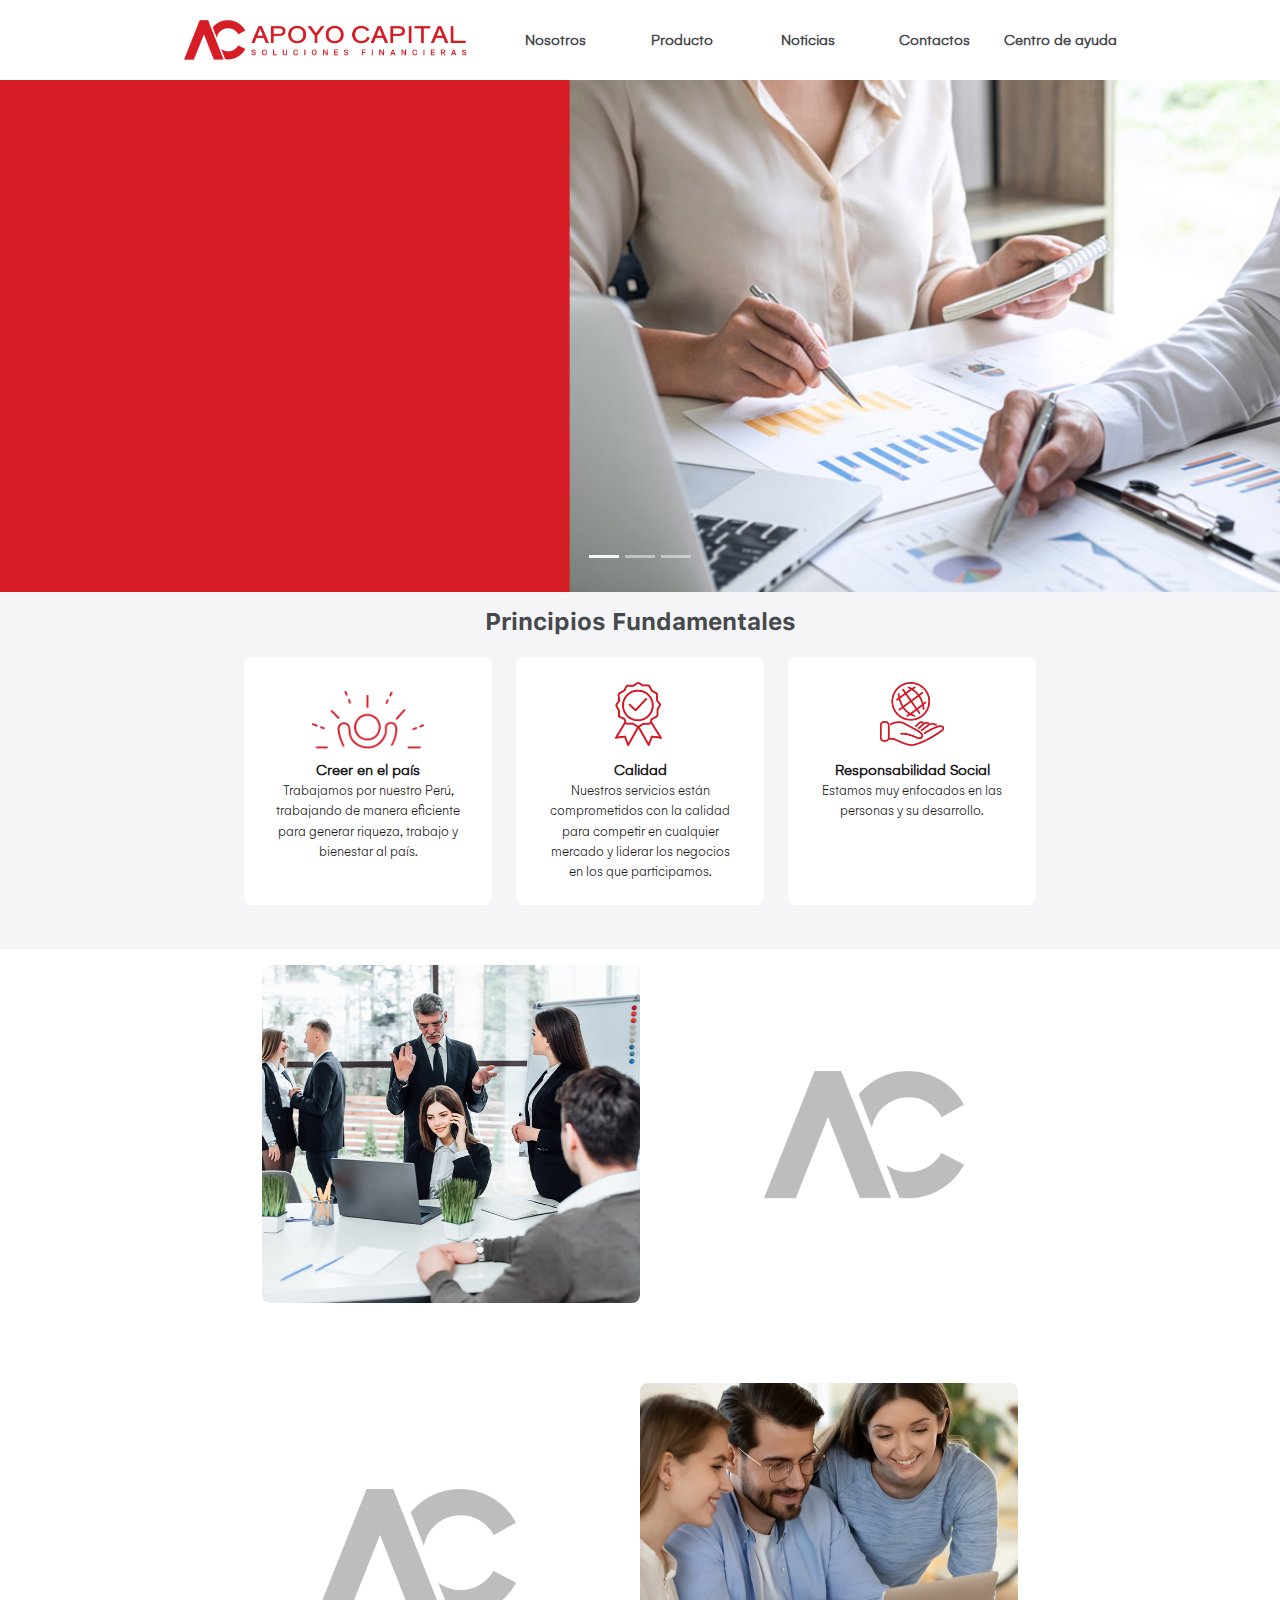
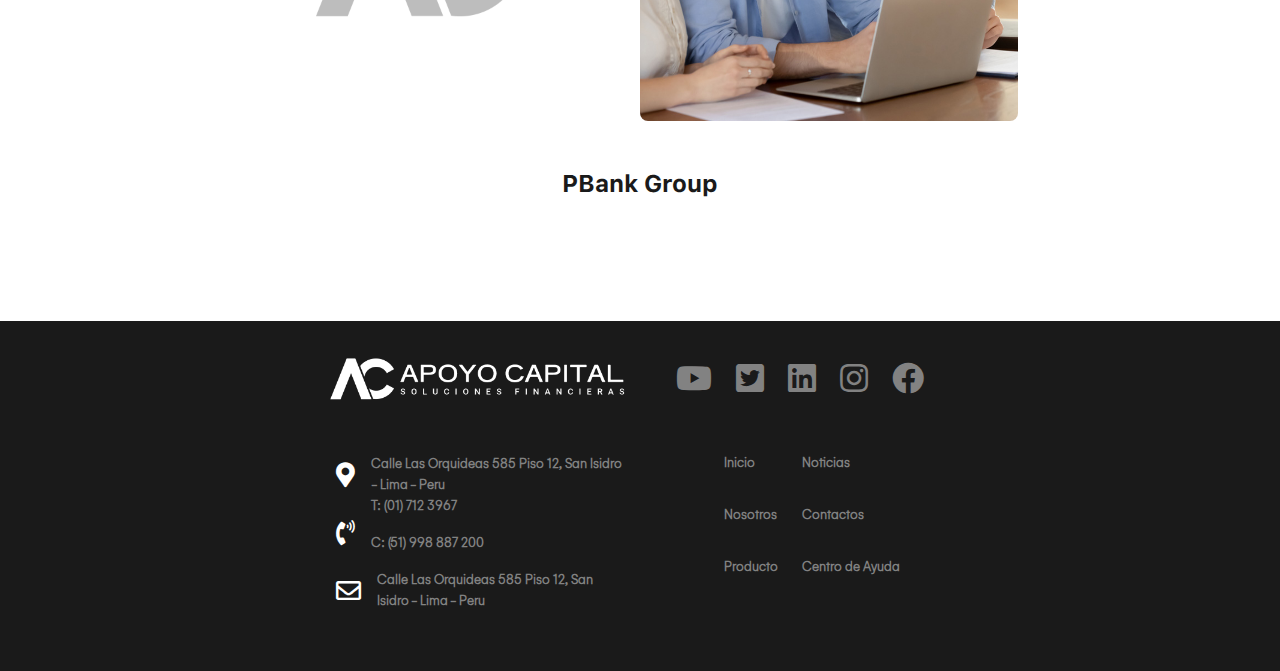
==== commit d484e833: "Ultimas observaciones" ====
--- a/index.html
+++ b/index.html
@@ -263,7 +263,7 @@
             <div class="homeControlIcaGroup homeControlIcaGroup--home">
                 <div class="homeControlIcaGroup__background">
                     <div class="homeControlIcaGroup__title">
-                        <h2>ICA Group</h2>
+                        <h2>PBank Group</h2>
                     </div>
                     <div class="homeControlIcaGroup__columns">
                         <div class="column col1">
@@ -404,7 +404,7 @@
         });
     });
     let arrayDataCarousel__title = ["Apoyo Capital", "En Apoyo Capital", "Apoyo Capital"];
-    let arrayDataCarousel__text = ["Te ofrece servicios financieros <br>a tu medida", "BUSCAMOS ACERCAR EL FINANCIAMIENTO A<br>NUESTROS CLIENTES", "Conoce<br>Nuestros Productos"];
+    let arrayDataCarousel__text = ["Te ofrece servicios financieros <br>a tu medida", "BUSCAMOS ACERCAR EL FINANCIAMIENTO A<br>NUESTROS CLIENTES", "Conoce Nuestros<br>Productos"];
     let arrayDataCarousel__button = ["Conoce sobre nosotros", "Conoce sobre nosotros", "Conoce mas Aquí"];
     let arrayDataCarousel__link = ["nosotros.html", "nosotros.html", "producto.html"];
     $('#bootstrap__carousel').bind('slide.bs.carousel', function (e) {
--- a/css/style.css
+++ b/css/style.css
@@ -1,32 +1,32 @@
 /* MODAL LOADING */
 /* COLOR ALERT - MESSAGE*/
 @font-face {
-  font-family: roboto;
-  src: url(../resources/font/Roboto-Regular.ttf) format("truetype");
+  font-family: 'roboto';
+  src: url("../resources/font/Roboto-Regular.ttf") format("truetype"), url("../resources/font/Roboto-Regular.ttf") format("truetype");
   font-weight: normal;
   font-style: normal; }
 
 @font-face {
-  font-family: poppins;
-  src: url(../resources/font/Poppins-Regular.ttf) format("truetype");
+  font-family: 'poppins';
+  src: url("../resources/font/Poppins-Regular.ttf") format("truetype"), url("../resources/font/Poppins-Regular.ttf") format("truetype");
   font-weight: normal;
   font-style: normal; }
 
 @font-face {
-  font-family: GelionLight;
-  src: url(../resources/font/Gelion-Light.ttf) format("truetype");
+  font-family: 'GelionLight';
+  src: url("../resources/font/Gelion-Light.ttf") format("truetype"), url("../resources/font/Gelion-Light.ttf") format("truetype");
   font-weight: normal;
   font-style: normal; }
 
 @font-face {
-  font-family: SFProHeavy;
-  src: url(../resources/font/SFProTextHeavy.otf) format("opentype");
+  font-family: 'SFProHeavy';
+  src: url("../resources/font/SFProTextHeavy.otf") format("opentype"), url("../resources/font/SFProText-Heavy.eot?#iefix") format("embedded-opentype"), url("../resources/font/SFProText-Heavy.ttf") format("truetype"), url("../resources/font/SFProText-Heavy.woff") format("woff");
   font-weight: normal;
   font-style: normal; }
 
 @font-face {
-  font-family: SFProBold;
-  src: url(../resources/font/SFProTextBold.otf) format("opentype");
+  font-family: 'SFProBold';
+  src: url("../resources/font/SFProTextBold.otf") format("opentype"), url("../resources/font/SFProText-Bold.eot") format("embedded-opentype"), url("../resources/font/SFProText-Bold.ttf") format("truetype"), url("../resources/font/SFProText-Bold.woff") format("woff");
   font-weight: normal;
   font-style: normal; }
 
@@ -158,7 +158,7 @@
         height: 100%;
         background-image: url("../resources/brand/brandRed.png");
         background-position: 50%;
-        background-size: calc(256px);
+        background-size: calc(192px);
         background-repeat: no-repeat; }
         .siteMenu .siteMenu__background .siteMenu__background__sideLeft .imageBrand--active {
           background-image: url("../resources/brand/brandWhite.png"); }
@@ -264,7 +264,7 @@
           height: 100%;
           background-image: url("../resources/brand/brandRed.png");
           background-position: 50%;
-          background-size: calc(320px);
+          background-size: calc(256px);
           background-repeat: no-repeat; }
           .siteMenu .siteMenu__background .siteMenu__background__sideLeft .imageBrand img {
             content: url("../resources/brand/brandRed.png");
@@ -364,7 +364,9 @@
 @media only screen and (min-width: 1221px) {
   .siteMenu .siteMenu__background {
     width: 75%;
-    grid-template-columns: 35% 65%; } }
+    grid-template-columns: 35% 65%; }
+    .siteMenu .siteMenu__background .siteMenu__background__sideLeft .imageBrand {
+      background-size: calc(288px); } }
 
 @media only screen and (min-width: 300px) and (max-width: 540px) {
   .siteFooter .siteFooter__background {
@@ -930,7 +932,7 @@
           .homeHead .homeHead__background .site__carouselHead .carousel-inner .carousel-item .item__container .carousel--image {
             height: 100%;
             width: 100%;
-            background-position: 50% 70%;
+            background-position: 50% 65%;
             background-size: calc(448px);
             background-repeat: no-repeat; }
           .homeHead .homeHead__background .site__carouselHead .carousel-inner .carousel-item:nth-child(1) .item__container {
@@ -959,8 +961,10 @@
     .homeHead .homeHead__background .site__carouselHead .carousel-floatText {
       top: 0;
       left: 0;
-      width: 100%; }
+      width: 100%;
+      bottom: 0; }
       .homeHead .homeHead__background .site__carouselHead .carousel-floatText .floatText {
+        margin-top: calc(24px);
         width: 100%; }
         .homeHead .homeHead__background .site__carouselHead .carousel-floatText .floatText .title {
           font-size: calc(32px);
@@ -1485,17 +1489,20 @@
   align-items: center;
   justify-items: center;
   justify-content: center;
-  padding: calc(40px); }
+  padding-left: calc(40px);
+  padding-right: calc(40px); }
   .homeControlSquare .homeControlSquare__bacckground {
     width: calc(340px);
-    height: calc(680px);
+    height: auto;
     background-color: transparent;
     display: flex;
     flex-direction: column;
     align-items: center;
     justify-items: center;
     justify-content: center;
-    gap: calc(16px); }
+    gap: calc(8px);
+    padding-top: calc(16px);
+    padding-bottom: calc(16px); }
     .homeControlSquare .homeControlSquare__bacckground .homeControlSquare_row {
       width: 100%;
       display: grid;
@@ -1631,7 +1638,7 @@
             display: flex;
             align-items: center;
             justify-items: flex-start;
-            justify-content: flex-start; }
+            justify-content: center; }
             .homeControlSquare .homeControlSquare__bacckground .homeControlSquare_row.bottom .row__square.info .button .linkButton {
               width: calc(176px);
               height: calc(36px);
@@ -1676,7 +1683,8 @@
       padding-top: calc(16px);
       padding-bottom: calc(16px);
       width: calc(1000px);
-      height: auto; }
+      height: auto;
+      gap: calc(16px); }
       .homeControlSquare .homeControlSquare__bacckground--big .homeControlSquare_row {
         grid-template-rows: 1fr; }
         .homeControlSquare .homeControlSquare__bacckground--big .homeControlSquare_row.top .row__square.info .title {
@@ -2782,7 +2790,7 @@
     align-items: center;
     justify-items: center;
     justify-content: center;
-    background-color: #f5e9e9;
+    background-color: #f6f6f8;
     border-radius: calc(16px); }
     .controlCalculator .controlCalculator__background .sideInfo {
       width: 72%;
@@ -3004,7 +3012,7 @@
       align-items: center;
       justify-items: center;
       justify-content: center;
-      background-color: #f5e9e9;
+      background-color: #f6f6f8;
       border-radius: calc(16px); }
       .controlCalculator .controlCalculator__background .sideInfo {
         width: 90%;
@@ -3139,13 +3147,13 @@
     align-items: center;
     justify-items: center;
     justify-content: center;
-    background: #f5f5f7;
-    background: linear-gradient(90deg, #f5f5f7 66%, white 66%);
+    background: #f6f6f8;
+    background: linear-gradient(90deg, #f6f6f8 66%, white 66%);
     padding-top: calc(40px);
     padding-bottom: calc(40px);
     border-bottom: 1px solid #ececec; }
     .controlCalculator .controlCalculator__background {
-      min-width: calc(1280px);
+      min-width: calc(960px);
       height: auto;
       display: flex;
       flex-direction: row;
@@ -3155,7 +3163,7 @@
       background-color: transparent;
       border-radius: calc(16px); }
       .controlCalculator .controlCalculator__background .sideInfo {
-        width: calc(480px);
+        width: 50%;
         height: auto;
         background-color: transparent;
         display: flex;
@@ -3176,7 +3184,10 @@
             font-family: SFProHeavy;
             font-size: 16px; }
         .controlCalculator .controlCalculator__background .sideInfo .info {
-          width: 100%; }
+          width: 100%;
+          align-items: flex-start;
+          justify-items: flex-start;
+          justify-content: flex-start; }
           .controlCalculator .controlCalculator__background .sideInfo .info ul {
             list-style-type: none;
             margin: 0;
@@ -3266,15 +3277,18 @@
                 justify-content: center; }
                 .controlCalculator .controlCalculator__background .sideTool .sideTool__background .toolForm .toolForm__row--side .toolForm__row__side {
                   width: 50%; }
-      .controlCalculator .controlCalculator__background .sideOptions .sideOptions__background {
-        padding-top: calc(40px);
-        padding-bottom: calc(40px); }
-        .controlCalculator .controlCalculator__background .sideOptions .sideOptions__background .itemOption {
-          width: 90%; }
-          .controlCalculator .controlCalculator__background .sideOptions .sideOptions__background .itemOption .itemOption__button {
-            background-color: #ececec; }
-            .controlCalculator .controlCalculator__background .sideOptions .sideOptions__background .itemOption .itemOption__button p {
-              font-size: calc(20px); } }
+      .controlCalculator .controlCalculator__background .sideOptions {
+        width: 50%; }
+        .controlCalculator .controlCalculator__background .sideOptions .sideOptions__background {
+          align-items: flex-end;
+          padding-top: calc(40px);
+          padding-bottom: calc(40px); }
+          .controlCalculator .controlCalculator__background .sideOptions .sideOptions__background .itemOption {
+            width: 90%; }
+            .controlCalculator .controlCalculator__background .sideOptions .sideOptions__background .itemOption .itemOption__button {
+              background-color: #f6f6f8; }
+              .controlCalculator .controlCalculator__background .sideOptions .sideOptions__background .itemOption .itemOption__button p {
+                font-size: calc(20px); } }
 
 .productoControlFinanciamos {
   width: 100%;
@@ -3452,8 +3466,13 @@
         .contactoControlContactanos .contactoControlContactanos__background .row--form .formContacto {
           width: 75%;
           background-color: white;
-          border-radius: calc(16px);
-          padding-bottom: calc(16px); }
+          border-radius: calc(8px);
+          padding: calc(16px);
+          display: flex;
+          flex-direction: column;
+          gap: calc(16px);
+          padding-top: calc(24px);
+          padding-bottom: calc(24px); }
           .contactoControlContactanos .contactoControlContactanos__background .row--form .formContacto .form__row {
             width: 100%;
             height: auto;
@@ -3462,13 +3481,12 @@
             align-items: center;
             justify-items: center;
             justify-content: center;
-            gap: 8px; }
+            gap: calc(16px); }
             .contactoControlContactanos .contactoControlContactanos__background .row--form .formContacto .form__row .col1, .contactoControlContactanos .contactoControlContactanos__background .row--form .formContacto .form__row .col2 {
               width: 100%;
               height: auto; }
               .contactoControlContactanos .contactoControlContactanos__background .row--form .formContacto .form__row .col1 p, .contactoControlContactanos .contactoControlContactanos__background .row--form .formContacto .form__row .col2 p {
-                padding-top: 8px;
-                padding-bottom: 8px;
+                padding-bottom: calc(8px);
                 margin: 0;
                 font-weight: bold;
                 font-family: GelionLight;
@@ -3477,7 +3495,7 @@
                 text-align: left; }
               .contactoControlContactanos .contactoControlContactanos__background .row--form .formContacto .form__row .col1 .form-control, .contactoControlContactanos .contactoControlContactanos__background .row--form .formContacto .form__row .col2 .form-control {
                 font-size: 14px;
-                background-color: #ececec;
+                background-color: #f6f6f8;
                 font-weight: bold;
                 font-family: GelionLight; }
               .contactoControlContactanos .contactoControlContactanos__background .row--form .formContacto .form__row .col1 .form-check, .contactoControlContactanos .contactoControlContactanos__background .row--form .formContacto .form__row .col2 .form-check {
@@ -3485,7 +3503,9 @@
                 display: flex;
                 align-items: center;
                 justify-items: center;
-                justify-content: center; }
+                justify-content: center;
+                padding-top: calc(16px);
+                padding-bottom: calc(16px); }
                 .contactoControlContactanos .contactoControlContactanos__background .row--form .formContacto .form__row .col1 .form-check .form-check-label, .contactoControlContactanos .contactoControlContactanos__background .row--form .formContacto .form__row .col2 .form-check .form-check-label {
                   padding-top: 3px;
                   padding-left: 3px;
@@ -3521,9 +3541,14 @@
           justify-content: center;
           gap: calc(16px); }
           .contactoControlContactanos .contactoControlContactanos__background .row--medios .items .item {
-            width: 200px;
-            height: calc(160px);
-            border: solid 1px silver;
+            display: flex;
+            flex-direction: column;
+            align-items: center;
+            justify-items: center;
+            justify-content: center;
+            width: calc(200px);
+            height: calc(200px);
+            border: solid 1px #ced4da;
             border-radius: calc(16px);
             padding: calc(0px); }
             .contactoControlContactanos .contactoControlContactanos__background .row--medios .items .item:nth-child(1) .image {
@@ -3557,11 +3582,16 @@
                 font-weight: bold;
                 text-align: center;
                 line-height: 1px; }
-            .contactoControlContactanos .contactoControlContactanos__background .row--medios .items .item .text p {
-              font-size: 14px;
-              font-family: GelionLight;
-              color: #1a1a1a;
-              text-align: center; } }
+            .contactoControlContactanos .contactoControlContactanos__background .row--medios .items .item .text {
+              display: flex;
+              justify-content: center;
+              padding-left: calc(24px);
+              padding-right: calc(24px); }
+              .contactoControlContactanos .contactoControlContactanos__background .row--medios .items .item .text p {
+                font-size: 14px;
+                font-family: GelionLight;
+                color: #1a1a1a;
+                text-align: center; } }
 
 @media only screen and (min-width: 769px) {
   .contactoControlContactanos {
@@ -3606,7 +3636,15 @@
           width: 75%;
           background-color: white;
           border-radius: calc(16px);
-          padding: calc(16px); }
+          padding-top: calc(24px);
+          padding-bottom: calc(24px);
+          padding-left: calc(32px);
+          padding-right: calc(32px);
+          display: flex;
+          flex-direction: column;
+          align-items: center;
+          justify-items: center;
+          justify-content: center; }
           .contactoControlContactanos .contactoControlContactanos__background .row--form .formContacto .form__row {
             width: 100%;
             height: auto;
@@ -3630,7 +3668,7 @@
                 text-align: left; }
               .contactoControlContactanos .contactoControlContactanos__background .row--form .formContacto .form__row .col1 .form-control, .contactoControlContactanos .contactoControlContactanos__background .row--form .formContacto .form__row .col2 .form-control {
                 font-size: 14px;
-                background-color: #ececec;
+                background-color: #f6f6f8;
                 font-weight: bold;
                 font-family: GelionLight; }
               .contactoControlContactanos .contactoControlContactanos__background .row--form .formContacto .form__row .col1 .form-check, .contactoControlContactanos .contactoControlContactanos__background .row--form .formContacto .form__row .col2 .form-check {
@@ -3638,7 +3676,9 @@
                 display: flex;
                 align-items: center;
                 justify-items: center;
-                justify-content: center; }
+                justify-content: center;
+                padding-top: calc(16px);
+                padding-bottom: calc(16px); }
                 .contactoControlContactanos .contactoControlContactanos__background .row--form .formContacto .form__row .col1 .form-check .form-check-label, .contactoControlContactanos .contactoControlContactanos__background .row--form .formContacto .form__row .col2 .form-check .form-check-label {
                   padding-top: 3px;
                   padding-left: 3px;
@@ -3717,11 +3757,18 @@
                 font-weight: bold;
                 text-align: center;
                 line-height: 1px; }
-            .contactoControlContactanos .contactoControlContactanos__background .row--medios .items .item .text p {
-              font-size: 14px;
-              font-family: GelionLight;
-              color: #1a1a1a;
-              text-align: center; } }
+            .contactoControlContactanos .contactoControlContactanos__background .row--medios .items .item .text {
+              display: flex;
+              justify-content: center;
+              padding-left: calc(24px);
+              padding-right: calc(24px); }
+              .contactoControlContactanos .contactoControlContactanos__background .row--medios .items .item .text p {
+                width: 100%;
+                font-size: 14px;
+                font-family: GelionLight;
+                color: #1a1a1a;
+                text-align: center;
+                background-color: transparent; } }
 
 /*CENTRO AYUDA*/
 .cayudaControlBuscar {
@@ -3734,7 +3781,10 @@
   justify-content: center;
   overflow: hidden;
   margin: 0;
-  padding: 0; }
+  padding: 0;
+  background-color: #f6f6f8;
+  padding-top: calc(24px);
+  padding-bottom: calc(16px); }
   .cayudaControlBuscar .cayudaControlBuscar__background {
     display: flex;
     flex-direction: column;
@@ -3766,7 +3816,7 @@
 
 @media only screen and (min-width: 300px) and (max-width: 600px) {
   .cayudaControlBuscar .cayudaControlBuscar__background {
-    width: 95%; }
+    width: 85%; }
     .cayudaControlBuscar .cayudaControlBuscar__background .controlInput {
       width: 100%; } }
 
@@ -3793,9 +3843,18 @@
   overflow: hidden;
   margin: 0;
   padding: 0; }
+  .cayudaControlFAKS > .title {
+    padding-top: calc(0px);
+    width: 100%;
+    background-color: #f6f6f8; }
+    .cayudaControlFAKS > .title p {
+      color: #1a1a1a;
+      text-align: center;
+      font-family: SFProHeavy; }
   .cayudaControlFAKS .cayudaControlFAKS__background {
     width: 100%;
     height: auto;
+    padding-top: calc(16px);
     padding-bottom: calc(16px); }
     .cayudaControlFAKS .cayudaControlFAKS__background .accordion--site {
       display: flex;
@@ -3890,14 +3949,32 @@
             background-image: url("../resources/image/controlFAKS/faks4_mobile.jpg"); }
 
 @media only screen and (min-width: 300px) and (max-width: 600px) {
+  .cayudaControlFAKS > .title {
+    width: 100%;
+    background-color: transparent;
+    padding-top: calc(24px); }
+    .cayudaControlFAKS > .title p {
+      color: #1a1a1a;
+      text-align: center;
+      font-family: SFProHeavy; }
   .cayudaControlFAKS .cayudaControlFAKS__background {
-    width: 100%; }
+    width: 100%;
+    padding-top: calc(0px); }
     .cayudaControlFAKS .cayudaControlFAKS__background .accordion--site .accordion__col .accordion-item .accordion-collapse .accordion-body--site .text {
       height: calc(144px); } }
 
 @media only screen and (min-width: 601px) and (max-width: 1200px) {
+  .cayudaControlFAKS > .title {
+    padding-top: calc(24px);
+    width: 100%;
+    background-color: transparent; }
+    .cayudaControlFAKS > .title p {
+      color: #1a1a1a;
+      text-align: center;
+      font-family: SFProHeavy; }
   .cayudaControlFAKS .cayudaControlFAKS__background {
-    width: 80%; } }
+    width: 80%;
+    padding-top: calc(0px); } }
 
 @media only screen and (min-width: 1201px) and (max-width: 1400px) {
   .cayudaControlFAKS .cayudaControlFAKS__background {
@@ -3933,7 +4010,7 @@
   align-items: center;
   justify-items: center;
   justify-content: center;
-  background-color: #ececec; }
+  background-color: #f6f6f8; }
   .nosotrosControlTab .nosotrosControlTab__background {
     width: 100%;
     height: auto;
@@ -3988,7 +4065,8 @@
         .nosotrosControlTab .nosotrosControlTab__background .content .item:nth-child(2) {
           background-color: transparent; }
         .nosotrosControlTab .nosotrosControlTab__background .content .item.active {
-          display: block; }
+          animation: animation__nosotrosControlTab__item__show 0.35s ease-in-out;
+          animation-fill-mode: forwards; }
 
 @keyframes animation__nosotrosControlTab__item__show {
   0% {
@@ -4008,8 +4086,8 @@
     opacity: 1;
     display: block; }
   90% {
-    opacity: 0;
-    display: block; }
+    opacity: 1;
+    display: none; }
   100% {
     opacity: 0;
     display: none; } }
@@ -4108,7 +4186,8 @@
             display: flex;
             align-items: center;
             justify-items: center;
-            justify-content: center; }
+            justify-content: center;
+            background-color: #f6f6f8; }
             .nosotrosControlTab .nosotrosControlTab__background .content .item .background .nosotrosControlMisionVision .nosotrosControlMisionVision__background {
               width: 100%;
               height: auto;
@@ -4887,7 +4966,7 @@
         align-items: center;
         justify-items: center;
         justify-content: center;
-        gap: calc(24px); }
+        gap: calc(56px); }
         .nosotrosControlEquipo .nosotrosControlEquipo__background .items .items__background > .item {
           width: calc(160px);
           height: calc(160px);
@@ -5016,7 +5095,7 @@
   align-items: center;
   justify-items: center;
   justify-content: center;
-  padding-bottom: calc(32px);
+  padding-bottom: calc(64px);
   background-color: #ffffff; }
   .nosotrosConrolAliados .nosotrosConrolAliados__background {
     width: 100%;
@@ -5090,24 +5169,26 @@
             background-repeat: no-repeat; }
 
 @media only screen and (min-width: 300px) and (max-width: 768px) {
-  .nosotrosConrolAliados .nosotrosConrolAliados__background {
-    width: 100%;
-    max-width: 500px; }
-    .nosotrosConrolAliados .nosotrosConrolAliados__background .nosotrosConrolAliados__columns {
-      gap: calc(8px); }
-      .nosotrosConrolAliados .nosotrosConrolAliados__background .nosotrosConrolAliados__columns .column {
+  .nosotrosConrolAliados {
+    padding-top: calc(32px); }
+    .nosotrosConrolAliados .nosotrosConrolAliados__background {
+      width: 100%;
+      max-width: 500px; }
+      .nosotrosConrolAliados .nosotrosConrolAliados__background .nosotrosConrolAliados__columns {
         gap: calc(8px); }
-        .nosotrosConrolAliados .nosotrosConrolAliados__background .nosotrosConrolAliados__columns .column .itemControl {
-          width: calc(184px);
-          height: calc(56px);
-          background-color: #ececec8a;
-          border-radius: 8px; }
-          .nosotrosConrolAliados .nosotrosConrolAliados__background .nosotrosConrolAliados__columns .column .itemControl .image {
-            width: 100%;
-            height: 100%;
-            background-position: 50%;
-            background-size: 60%;
-            background-repeat: no-repeat; } }
+        .nosotrosConrolAliados .nosotrosConrolAliados__background .nosotrosConrolAliados__columns .column {
+          gap: calc(8px); }
+          .nosotrosConrolAliados .nosotrosConrolAliados__background .nosotrosConrolAliados__columns .column .itemControl {
+            width: calc(184px);
+            height: calc(56px);
+            background-color: #ececec8a;
+            border-radius: 8px; }
+            .nosotrosConrolAliados .nosotrosConrolAliados__background .nosotrosConrolAliados__columns .column .itemControl .image {
+              width: 100%;
+              height: 100%;
+              background-position: 50%;
+              background-size: 60%;
+              background-repeat: no-repeat; } }
 
 @media only screen and (min-width: 769px) {
   .nosotrosConrolAliados {
@@ -5319,7 +5400,7 @@
         justify-content: center;
         justify-items: center;
         align-items: center;
-        width: calc(416px);
+        width: calc(340px);
         height: calc(320px);
         background-color: transparent;
         padding: calc(0px); }
@@ -5339,7 +5420,10 @@
           .controlGridNews .controlGridNews__background .items .item .item__background .imagePreview {
             width: 100%;
             height: 100%;
-            background-color: gray; }
+            background-color: gray;
+            display: flex;
+            align-items: center;
+            justify-content: center; }
           .controlGridNews .controlGridNews__background .items .item .item__background .description {
             display: flex;
             justify-content: center;
@@ -5372,7 +5456,7 @@
           overflow: hidden; }
           .controlGridNews .controlGridNews__background .items .item:nth-child(1) .item__background .imagePreview .imagePreview__control {
             content: url("../resources/image/news/first.jpg");
-            width: 100%;
+            width: 130%;
             height: 110%; }
         .controlGridNews .controlGridNews__background .items .item:nth-child(2) .item__background .imagePreview {
           overflow: hidden; }
@@ -5397,9 +5481,13 @@
   .controlGridNews .controlGridNews__background {
     grid-column: 1 / 13; } }
 
-@media only screen and (min-width: 1281px) and (max-width: 1768px) {
+@media only screen and (min-width: 1281px) {
   .controlGridNews .controlGridNews__background {
     grid-column: 3 / 11; } }
+
+@media only screen and (min-width: 601px) {
+  .controlGridNews .controlGridNews__background .items .item {
+    width: calc(416px); } }
 
 .effect_homeControlPF:nth-child(1) {
   -webkit-animation: animation1 1s forwards;
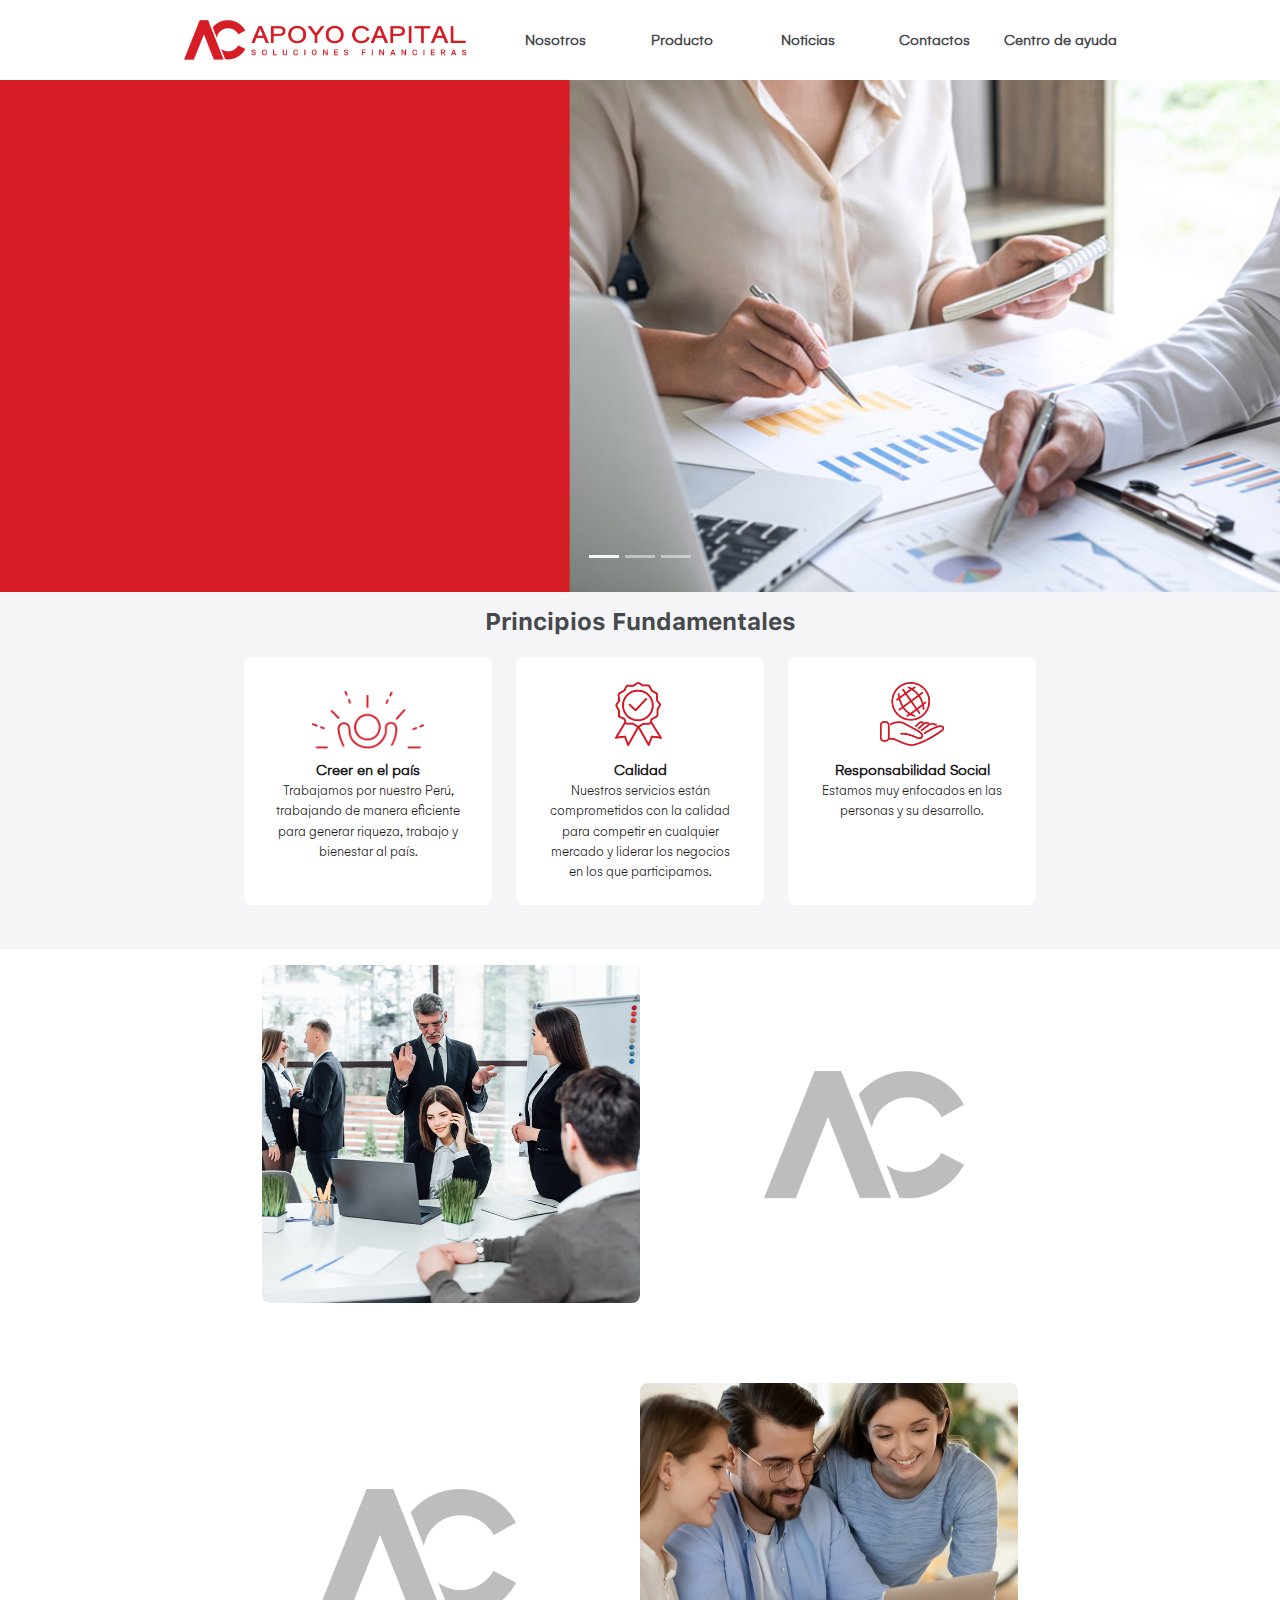
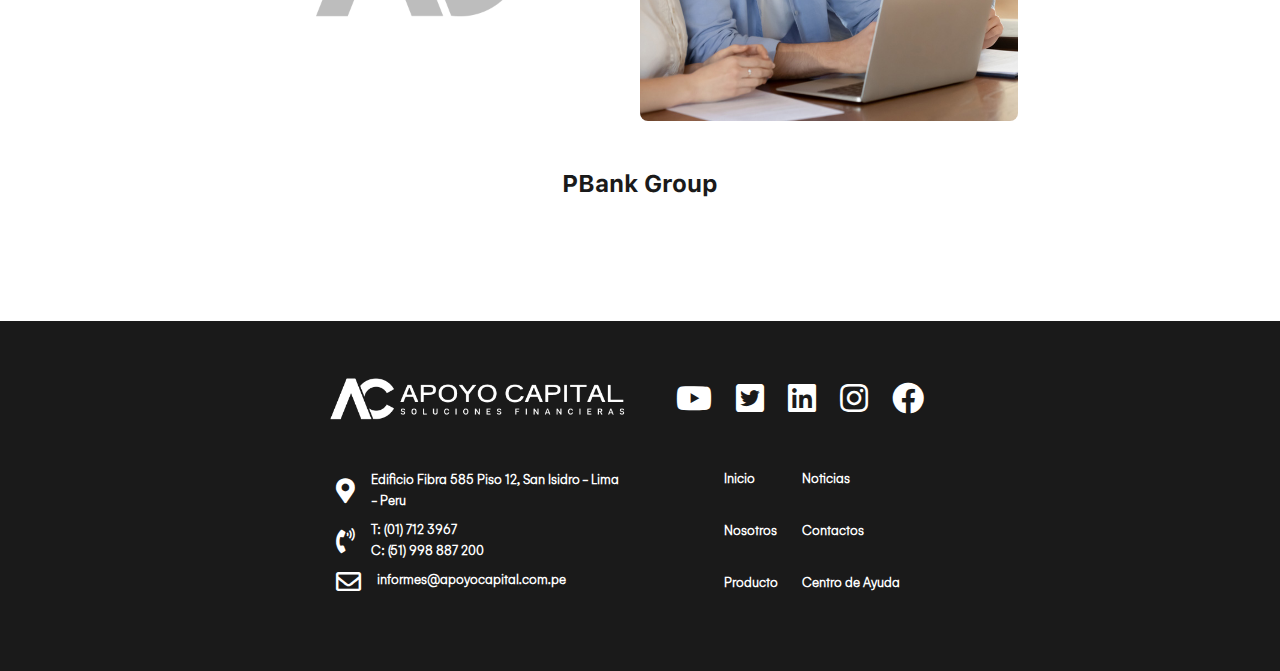
==== commit 071ec9ac: "Observaciones 20221015" ====
--- a/index.html
+++ b/index.html
@@ -311,14 +311,14 @@
                                     <i class="fas fa-map-marker-alt"></i>
                                 </span>
                                 <span class="item_info">
-                                    Calle Las Orquideas 585 Piso 12, San Isidro - Lima - Peru 
+                                    Edificio Fibra 585 Piso 12, San Isidro - Lima - Peru 
                                 </span>
                             </li>
                             <li class="contact__list__item">
                                 <span class="item__icon">
                                     <i class="fas fa-phone-volume"></i>
                                 </span>
-                                <span class="item_info">
+                                <span class="item_info item_info--number">
                                     <p>T: (01) 712 3967</p>
                                     <p>C: (51) 998 887 200</p>
                                 </span>
@@ -328,7 +328,7 @@
                                     <i class="far fa-envelope"></i>
                                 </span>
                                 <span class="item_info">
-                                    Calle Las Orquideas 585 Piso 12, San Isidro - Lima - Peru 
+                                    informes@apoyocapital.com.pe
                                 </span>
                             </li>
                         </ul>
--- a/css/style.css
+++ b/css/style.css
@@ -417,9 +417,10 @@
           background-color: transparent;
           grid-area: social;
           display: flex;
-          align-items: center;
+          align-items: flex-start;
           justify-items: center;
-          justify-content: center; }
+          justify-content: center;
+          padding-top: calc(16px); }
           .siteFooter .siteFooter__background .footer__item:nth-child(2) .social {
             display: flex;
             flex-direction: column;
@@ -428,11 +429,13 @@
             justify-content: center;
             gap: 20px; }
             .siteFooter .siteFooter__background .footer__item:nth-child(2) .social a {
-              color: #828282;
+              color: #ffffff;
               font-size: 25px; }
         .siteFooter .siteFooter__background .footer__item:nth-child(3) {
           background-color: transparent;
-          grid-area: info; }
+          grid-area: info;
+          padding-left: calc(16px);
+          padding-top: calc(16px); }
           .siteFooter .siteFooter__background .footer__item:nth-child(3) .contact {
             display: flex;
             align-items: flex-start;
@@ -449,16 +452,21 @@
                 gap: 16px;
                 font-family: GelionLight; }
                 .siteFooter .siteFooter__background .footer__item:nth-child(3) .contact .contact__list .contact__list__item .item__icon {
-                  color: white;
+                  color: #ffffff;
                   font-size: 25px;
                   display: flex;
                   align-items: center;
                   justify-content: center;
                   justify-items: center; }
                 .siteFooter .siteFooter__background .footer__item:nth-child(3) .contact .contact__list .contact__list__item .item_info {
-                  color: #828282;
+                  color: #ffffff;
                   font-size: 14px;
                   font-weight: 700; }
+                  .siteFooter .siteFooter__background .footer__item:nth-child(3) .contact .contact__list .contact__list__item .item_info--number {
+                    padding-top: calc(8px);
+                    padding-bottom: calc(8px); }
+                    .siteFooter .siteFooter__background .footer__item:nth-child(3) .contact .contact__list .contact__list__item .item_info--number p {
+                      height: 5px; }
           .siteFooter .siteFooter__background .footer__item:nth-child(3) .siteMap {
             display: flex;
             flex-direction: row;
@@ -474,13 +482,13 @@
                 margin: 0;
                 line-height: 32px; }
                 .siteFooter .siteFooter__background .footer__item:nth-child(3) .siteMap .side .siteMap__list .siteMap__list__item {
-                  color: #828282;
+                  color: #ffffff;
                   font-size: 14px;
                   font-family: GelionLight;
                   font-weight: 700; }
                   .siteFooter .siteFooter__background .footer__item:nth-child(3) .siteMap .side .siteMap__list .siteMap__list__item a {
                     text-decoration: none;
-                    color: #828282; } }
+                    color: #ffffff; } }
 
 @media only screen and (min-width: 769px) {
   .siteFooter {
@@ -504,7 +512,8 @@
       grid-template-rows: 1fr 1fr 1fr;
       align-items: center;
       justify-content: center;
-      justify-items: center; }
+      justify-items: center;
+      padding-top: calc(24px); }
       .siteFooter .siteFooter__background .footer__item {
         width: 100%;
         height: 100%; }
@@ -531,7 +540,7 @@
             justify-content: center;
             gap: 24px; }
             .siteFooter .siteFooter__background .footer__item:nth-child(2) .social a {
-              color: #828282;
+              color: #ffffff;
               font-size: 32px; }
         .siteFooter .siteFooter__background .footer__item:nth-child(3) {
           background-color: transparent;
@@ -558,16 +567,21 @@
                 gap: 16px;
                 font-family: GelionLight; }
                 .siteFooter .siteFooter__background .footer__item:nth-child(3) .contact .contact__list .contact__list__item .item__icon {
-                  color: white;
+                  color: #ffffff;
                   font-size: 25px;
                   display: flex;
                   align-items: center;
                   justify-content: center;
                   justify-items: center; }
                 .siteFooter .siteFooter__background .footer__item:nth-child(3) .contact .contact__list .contact__list__item .item_info {
-                  color: #828282;
+                  color: #ffffff;
                   font-size: 14px;
                   font-weight: 700; }
+                  .siteFooter .siteFooter__background .footer__item:nth-child(3) .contact .contact__list .contact__list__item .item_info--number {
+                    padding-top: calc(8px);
+                    padding-bottom: calc(8px); }
+                    .siteFooter .siteFooter__background .footer__item:nth-child(3) .contact .contact__list .contact__list__item .item_info--number p {
+                      height: 5px; }
           .siteFooter .siteFooter__background .footer__item:nth-child(3) .siteMap {
             width: 50%;
             display: flex;
@@ -584,13 +598,13 @@
                 margin: 0;
                 line-height: 52px; }
                 .siteFooter .siteFooter__background .footer__item:nth-child(3) .siteMap .side .siteMap__list .siteMap__list__item {
-                  color: #828282;
+                  color: #ffffff;
                   font-size: 14px;
                   font-family: GelionLight;
                   font-weight: 700; }
                   .siteFooter .siteFooter__background .footer__item:nth-child(3) .siteMap .side .siteMap__list .siteMap__list__item a {
                     text-decoration: none;
-                    color: #828282; } }
+                    color: #ffffff; } }
 
 .siteAlert {
   width: calc(400px);
@@ -819,7 +833,7 @@
     height: calc(100vh - 72px);
     min-height: calc(768px);
     max-height: calc(768px);
-    background-color: transparent;
+    background-color: #d61c25;
     display: flex;
     flex-direction: column;
     align-items: center;
@@ -851,25 +865,24 @@
             }*/ }
       .homeHead .homeHead__background .site__carouselHead .carousel-floatText {
         width: auto;
-        height: calc(320px);
+        height: 30%;
         display: flex;
         flex-direction: column;
         align-items: center;
-        background-color: transparent;
+        background-color: #d61c25;
         position: absolute;
-        top: calc(25% + 32px);
+        bottom: 0;
         left: calc(100%/20);
         z-index: 1; }
         .homeHead .homeHead__background .site__carouselHead .carousel-floatText .floatText {
-          width: calc(704px);
           position: relative; }
           .homeHead .homeHead__background .site__carouselHead .carousel-floatText .floatText .title {
-            color: #d61c25;
+            color: #ffffff;
             font-family: SFProHeavy;
             font-weight: 700;
             font-size: calc(48px); }
           .homeHead .homeHead__background .site__carouselHead .carousel-floatText .floatText .text {
-            color: #d61c25;
+            color: #ffffff;
             font-family: SFProHeavy;
             font-weight: 700;
             font-size: calc(28px); }
@@ -932,37 +945,37 @@
           .homeHead .homeHead__background .site__carouselHead .carousel-inner .carousel-item .item__container .carousel--image {
             height: 100%;
             width: 100%;
-            background-position: 50% 65%;
-            background-size: calc(448px);
+            background-position: 0% 0%;
+            background-size: contain;
             background-repeat: no-repeat; }
           .homeHead .homeHead__background .site__carouselHead .carousel-inner .carousel-item:nth-child(1) .item__container {
             height: 100%; }
             .homeHead .homeHead__background .site__carouselHead .carousel-inner .carousel-item:nth-child(1) .item__container .carousel--image {
-              background-image: url("../resources/image/carousel_image_1_mobile.png"); }
+              background-image: url("../resources/image/head/new/homenew1_mobile.jpg"); }
           .homeHead .homeHead__background .site__carouselHead .carousel-inner .carousel-item:nth-child(2) .item__container {
             height: 100%; }
             .homeHead .homeHead__background .site__carouselHead .carousel-inner .carousel-item:nth-child(2) .item__container .carousel--image {
-              background-image: url("../resources/image/carousel_image_1_mobile.png"); }
+              background-image: url("../resources/image/head/new/homenew2_mobile.jpg"); }
           .homeHead .homeHead__background .site__carouselHead .carousel-inner .carousel-item:nth-child(3) .item__container {
             height: 100%; }
             .homeHead .homeHead__background .site__carouselHead .carousel-inner .carousel-item:nth-child(3) .item__container .carousel--image {
-              background-image: url("../resources/image/carousel_image_1_mobile.png"); }
+              background-image: url("../resources/image/head/new/homenew3_mobile.jpg"); }
       .homeHead .homeHead__background .site__carouselHead .site__carousel__button {
-        display: block; }
+        display: block;
+        color: #ffffff !important; }
       .homeHead .homeHead__background .site__carouselHead .carousel-indicators {
         margin-bottom: 1.5rem; }
         .homeHead .homeHead__background .site__carouselHead .carousel-indicators > button {
-          background-color: #d61c25; }
+          background-color: #ffffff; }
 
 @media only screen and (min-width: 300px) and (max-width: 768px) {
   .homeHead .homeHead__background {
-    min-height: calc(704px);
-    max-height: calc(100vh - 704px); }
+    min-height: calc(576px);
+    max-height: calc(100vh - 576px); }
     .homeHead .homeHead__background .site__carouselHead .carousel-floatText {
-      top: 0;
       left: 0;
       width: 100%;
-      bottom: 0; }
+      bottom: calc(56px); }
       .homeHead .homeHead__background .site__carouselHead .carousel-floatText .floatText {
         margin-top: calc(24px);
         width: 100%; }
@@ -2681,7 +2694,8 @@
         display: none;
         align-items: center;
         justify-items: center;
-        justify-content: center; }
+        justify-content: center;
+        display: none; }
         .headPage .headPage__background .headPage__text p {
           width: 85%;
           color: #d61c25;
@@ -2752,7 +2766,8 @@
         justify-items: center;
         justify-content: flex-start;
         background-color: transparent;
-        padding-left: 8.5%; }
+        padding-left: 8.5%;
+        display: none; }
         .headPage .headPage__background .headPage__text p {
           width: auto;
           color: #d61c25;
@@ -3457,7 +3472,8 @@
           color: #d61c25;
           text-align: center;
           font-size: 20px;
-          padding-top: calc(16px); }
+          padding-top: calc(16px);
+          font-family: SFProHeavy; }
       .contactoControlContactanos .contactoControlContactanos__background .row--form {
         display: flex;
         align-items: center;
@@ -3612,7 +3628,7 @@
       align-items: center;
       justify-items: center;
       justify-content: center;
-      gap: calc(32px); }
+      gap: calc(24px); }
       .contactoControlContactanos .contactoControlContactanos__background .row .pharagrap {
         font-size: 16px;
         text-align: center;
@@ -3626,7 +3642,8 @@
           color: #d61c25;
           text-align: center;
           font-size: 20px;
-          padding-top: calc(16px); }
+          padding-top: calc(24px);
+          font-family: SFProHeavy; }
       .contactoControlContactanos .contactoControlContactanos__background .row--form {
         display: flex;
         align-items: center;
@@ -3803,12 +3820,14 @@
     .cayudaControlBuscar .cayudaControlBuscar__background .controlInput {
       width: 100%;
       height: auto; }
-      .cayudaControlBuscar .cayudaControlBuscar__background .controlInput .input-group .input-group-text .buttonFind {
-        color: #828282;
-        font-size: 14px; }
+      .cayudaControlBuscar .cayudaControlBuscar__background .controlInput .input-group .input-group-text {
+        background-color: #f6f6f8; }
+        .cayudaControlBuscar .cayudaControlBuscar__background .controlInput .input-group .input-group-text .buttonFind {
+          color: #828282;
+          font-size: 14px; }
       .cayudaControlBuscar .cayudaControlBuscar__background .controlInput .input-group input {
         font-size: 14px;
-        background-color: #ececec;
+        background-color: #f6f6f8;
         font-weight: bold;
         font-family: GelionLight; }
         .cayudaControlBuscar .cayudaControlBuscar__background .controlInput .input-group input:focus {
@@ -3842,7 +3861,8 @@
   justify-content: center;
   overflow: hidden;
   margin: 0;
-  padding: 0; }
+  padding: 0;
+  background-color: #f6f6f8; }
   .cayudaControlFAKS > .title {
     padding-top: calc(0px);
     width: 100%;
@@ -3919,7 +3939,7 @@
                 border-radius: calc(8px); }
               .cayudaControlFAKS .cayudaControlFAKS__background .accordion--site .accordion__col .accordion-item .accordion-collapse .accordion-body--site .text {
                 width: 90%;
-                height: calc(96px);
+                height: auto;
                 padding-top: calc(8px); }
                 .cayudaControlFAKS .cayudaControlFAKS__background .accordion--site .accordion__col .accordion-item .accordion-collapse .accordion-body--site .text p {
                   width: 100%;
@@ -3937,6 +3957,10 @@
           background-image: url("../resources/image/controlFAKS/faks3_mobile.jpg"); }
         .cayudaControlFAKS .cayudaControlFAKS__background .accordion--site .accordion__col:nth-child(1) .accordion-item:nth-child(4) .accordion-collapse .accordion-body--site .image {
           background-image: url("../resources/image/controlFAKS/faks4_mobile.jpg"); }
+        .cayudaControlFAKS .cayudaControlFAKS__background .accordion--site .accordion__col:nth-child(1) .accordion-item:nth-child(5) .accordion-collapse .accordion-body--site .image {
+          background-image: url("../resources/image/controlFAKS/faks4_mobile.jpg"); }
+        .cayudaControlFAKS .cayudaControlFAKS__background .accordion--site .accordion__col:nth-child(1) .accordion-item:nth-child(6) .accordion-collapse .accordion-body--site .image {
+          background-image: url("../resources/image/controlFAKS/faks2_mobile.jpg"); }
         .cayudaControlFAKS .cayudaControlFAKS__background .accordion--site .accordion__col:nth-child(2) {
           padding-top: calc(8px); }
           .cayudaControlFAKS .cayudaControlFAKS__background .accordion--site .accordion__col:nth-child(2) .accordion-item:nth-child(1) .accordion-collapse .accordion-body--site .image {
@@ -3947,21 +3971,25 @@
             background-image: url("../resources/image/controlFAKS/faks3_mobile.jpg"); }
           .cayudaControlFAKS .cayudaControlFAKS__background .accordion--site .accordion__col:nth-child(2) .accordion-item:nth-child(4) .accordion-collapse .accordion-body--site .image {
             background-image: url("../resources/image/controlFAKS/faks4_mobile.jpg"); }
+          .cayudaControlFAKS .cayudaControlFAKS__background .accordion--site .accordion__col:nth-child(2) .accordion-item:nth-child(5) .accordion-collapse .accordion-body--site .image {
+            background-image: url("../resources/image/controlFAKS/faks1_mobile.jpg"); }
 
 @media only screen and (min-width: 300px) and (max-width: 600px) {
-  .cayudaControlFAKS > .title {
-    width: 100%;
-    background-color: transparent;
-    padding-top: calc(24px); }
-    .cayudaControlFAKS > .title p {
-      color: #1a1a1a;
-      text-align: center;
-      font-family: SFProHeavy; }
-  .cayudaControlFAKS .cayudaControlFAKS__background {
-    width: 100%;
-    padding-top: calc(0px); }
-    .cayudaControlFAKS .cayudaControlFAKS__background .accordion--site .accordion__col .accordion-item .accordion-collapse .accordion-body--site .text {
-      height: calc(144px); } }
+  .cayudaControlFAKS {
+    background-color: transparent; }
+    .cayudaControlFAKS > .title {
+      width: 100%;
+      background-color: transparent;
+      padding-top: calc(24px); }
+      .cayudaControlFAKS > .title p {
+        color: #1a1a1a;
+        text-align: center;
+        font-family: SFProHeavy; }
+    .cayudaControlFAKS .cayudaControlFAKS__background {
+      width: 100%;
+      padding-top: calc(0px); }
+      .cayudaControlFAKS .cayudaControlFAKS__background .accordion--site .accordion__col .accordion-item .accordion-collapse .accordion-body--site .text {
+        height: auto; } }
 
 @media only screen and (min-width: 601px) and (max-width: 1200px) {
   .cayudaControlFAKS > .title {
@@ -4966,7 +4994,7 @@
         align-items: center;
         justify-items: center;
         justify-content: center;
-        gap: calc(56px); }
+        gap: calc(48px); }
         .nosotrosControlEquipo .nosotrosControlEquipo__background .items .items__background > .item {
           width: calc(160px);
           height: calc(160px);
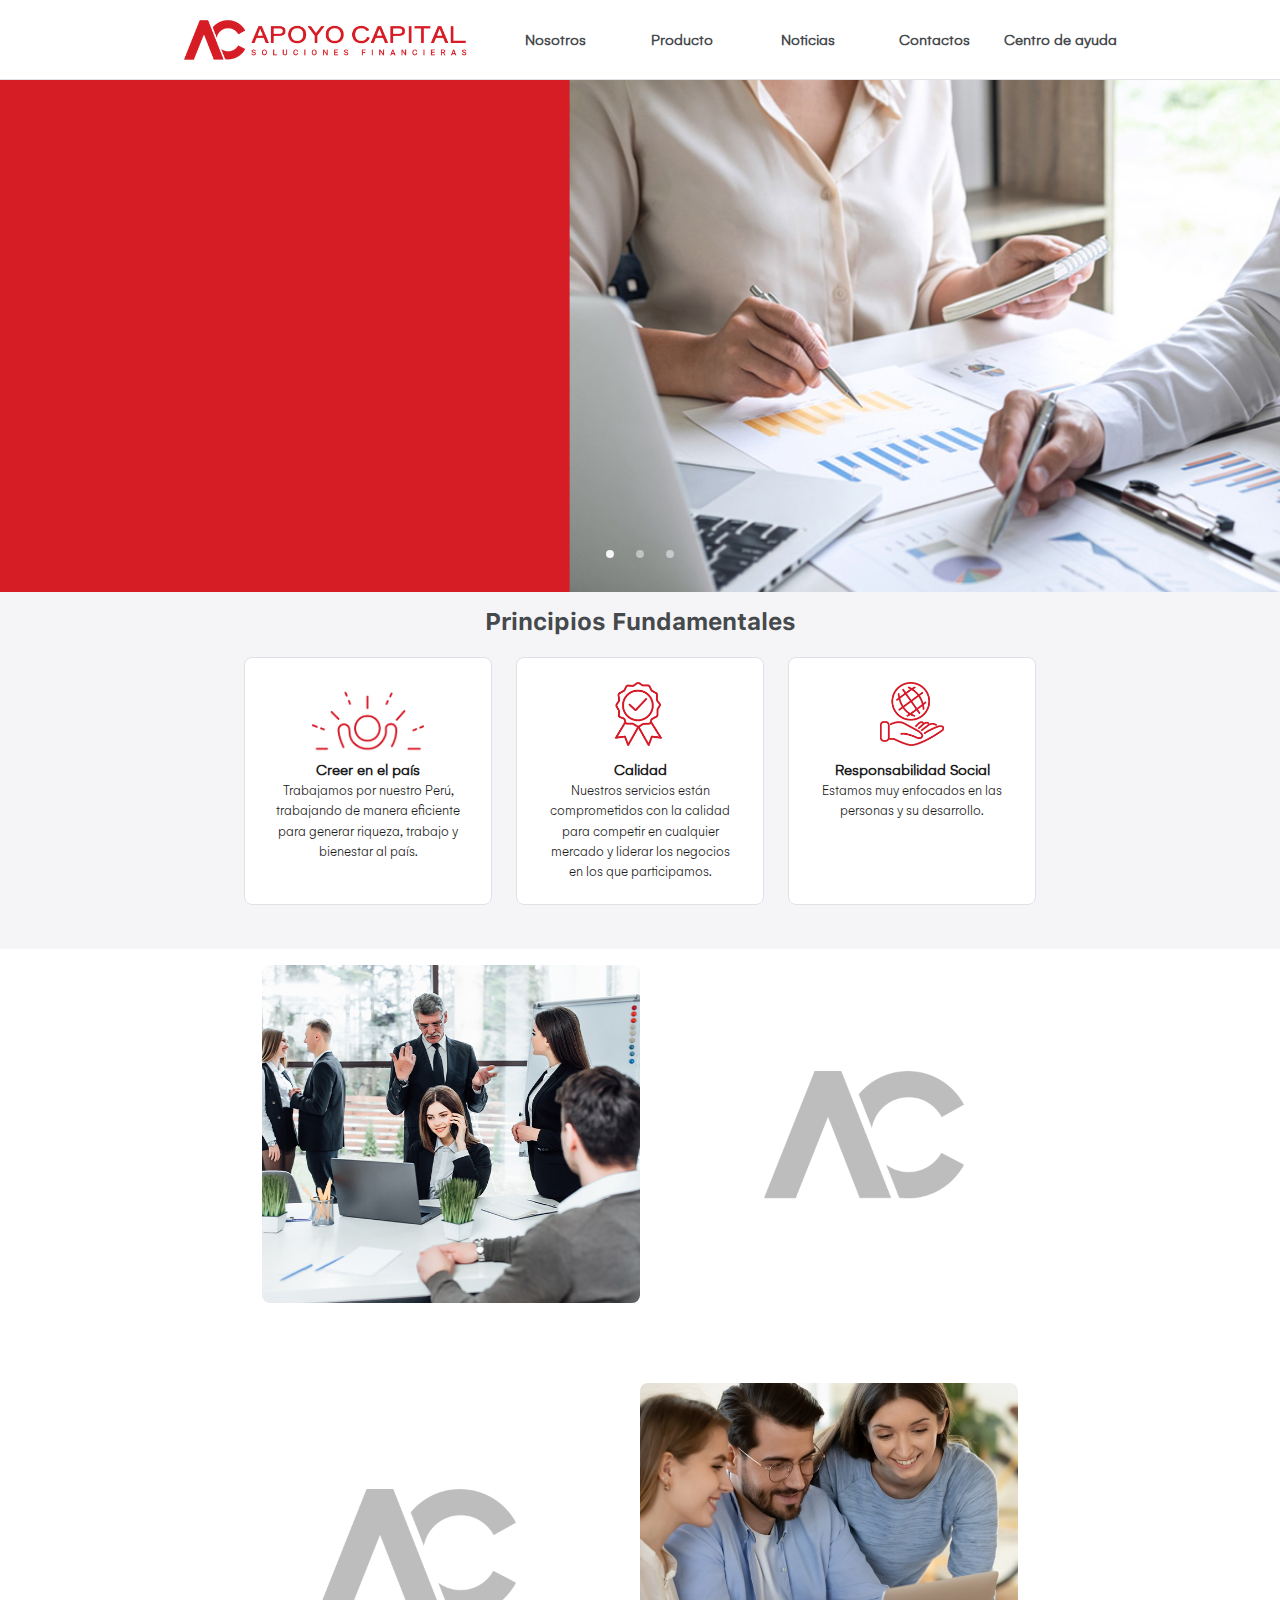
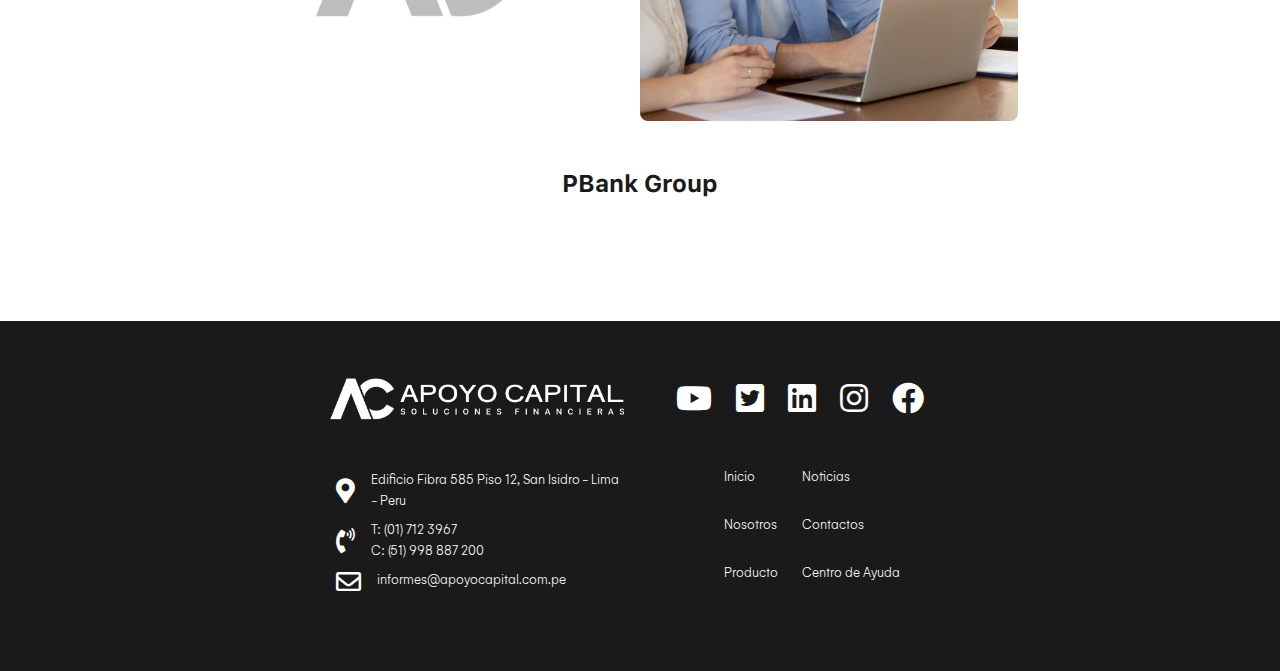
==== commit 4d582cc6: "Observacion estetica" ====
--- a/index.html
+++ b/index.html
@@ -24,7 +24,7 @@
                         </div>
                     </a>
                     <div class="menu menuIcon menuIcon--active arrow">
-                        <i class="fas fa-angle-right"></i>
+                        <i class="fas fa-angle-right d-none"></i>
                     </div>
                 </div>
                 <div class="siteMenu__background__sideRight">
@@ -98,9 +98,9 @@
                 <div class="homeHead__background">
                     <div id="bootstrap__carousel" class="carousel slide site__carouselHead" data-bs-ride="carousel" data-pause="false" data-interval="false" disabled>
                         <div class="carousel-indicators">
-                        <button type="button" data-bs-target="#bootstrap__carousel" data-bs-slide-to="0" class="active" aria-current="true" aria-label="Slide 1"></button>
-                        <button type="button" data-bs-target="#bootstrap__carousel" data-bs-slide-to="1" aria-label="Slide 2"></button>
-                        <button type="button" data-bs-target="#bootstrap__carousel" data-bs-slide-to="2" aria-label="Slide 3"></button>
+                            <button type="button" data-bs-target="#bootstrap__carousel" data-bs-slide-to="0" class="site__indicator active" aria-current="true" aria-label="Slide 1"></button>
+                            <button type="button" data-bs-target="#bootstrap__carousel" data-bs-slide-to="1" class="site__indicator" aria-label="Slide 2"></button>
+                            <button type="button" data-bs-target="#bootstrap__carousel" data-bs-slide-to="2" class="site__indicator" aria-label="Slide 3"></button>
                         </div>
                         <div class="carousel-floatText">
                             <div class="floatText floatText--one">
@@ -236,7 +236,7 @@
                                 <p>Nuestros ejecutivos se encargarán de contactarte para resolver tus dudas</p>
                             </div>
                             <div class="button">
-                                <a class="linkButton" href="#">
+                                <a class="linkButton" href="contacto.html">
                                     <div>
                                         <svg version="1.1" id="svg__check1" xmlns="http://www.w3.org/2000/svg" xmlns:xlink="http://www.w3.org/1999/xlink" x="0px" y="0px"
                                             viewBox="0 0 370.643 370.643" style="enable-background:new 0 0 370.643 370.643;" xml:space="preserve">
@@ -282,6 +282,11 @@
                                 <div class="image"></div>
                             </div>
                         </div>
+                        <div class="column col3">
+                            <div class="itemControl">
+                                <div class="image"></div>
+                            </div>
+                        </div>
                     </div>
                 </div>
                 <div class="intersectionObserverICaGroup"></div>
@@ -311,7 +316,7 @@
                                     <i class="fas fa-map-marker-alt"></i>
                                 </span>
                                 <span class="item_info">
-                                    Edificio Fibra 585 Piso 12, San Isidro - Lima - Peru 
+                                    <a href="https://www.google.com.pe/maps/" target="_blank">Edificio Fibra 585 Piso 12, San Isidro - Lima - Peru </a>
                                 </span>
                             </li>
                             <li class="contact__list__item">
@@ -319,8 +324,8 @@
                                     <i class="fas fa-phone-volume"></i>
                                 </span>
                                 <span class="item_info item_info--number">
-                                    <p>T: (01) 712 3967</p>
-                                    <p>C: (51) 998 887 200</p>
+                                    <p><a href="tel:(01) 712 3967">T: (01) 712 3967</a></p>
+                                    <p><a href="tel:(51) 998 887 200">C: (51) 998 887 200</a></p>
                                 </span>
                             </li>
                             <li class="contact__list__item">
@@ -328,7 +333,7 @@
                                     <i class="far fa-envelope"></i>
                                 </span>
                                 <span class="item_info">
-                                    informes@apoyocapital.com.pe
+                                    <a href="mailto:informes@apoyocapital.com.pe">informes@apoyocapital.com.pe</a>
                                 </span>
                             </li>
                         </ul>
@@ -336,16 +341,16 @@
                     <div class="siteMap">
                         <div class="side">
                             <ul class="siteMap__list">
-                                <li class="siteMap__list__item"><a href="#">Inicio</a></li>
-                                <li class="siteMap__list__item"><a href="#">Nosotros</a></li>
-                                <li class="siteMap__list__item"><a href="#">Producto</a></li>
+                                <li class="siteMap__list__item"><a href="index.html">Inicio</a></li>
+                                <li class="siteMap__list__item"><a href="nosotros.html">Nosotros</a></li>
+                                <li class="siteMap__list__item"><a href="producto.html">Producto</a></li>
                             </ul>
                         </div>
                         <div class="side">
                             <ul class="siteMap__list">
-                                <li class="siteMap__list__item"><a href="#">Noticias</a></li>
-                                <li class="siteMap__list__item"><a href="#">Contactos</a></li>
-                                <li class="siteMap__list__item"><a href="#">Centro de Ayuda</a></li>
+                                <li class="siteMap__list__item"><a href="noticias.html">Noticias</a></li>
+                                <li class="siteMap__list__item"><a href="contacto.html">Contactos</a></li>
+                                <li class="siteMap__list__item"><a href="centro-ayuda.html">Centro de Ayuda</a></li>
                             </ul>
                         </div>
                     </div>
@@ -384,9 +389,14 @@
         $('.imageBrand').toggleClass("imageBrand--active");
         $('.menuIcon').toggleClass("menuIcon--active");
     })
-    $(".nav__itemMenu__nivel.parent").on("click", function(){
+    $(".nav__itemMenu__nivel.parent").hover(function(){
+        let xPosT = $(this).position().top;
+        let xPosL = $(this).position().left;
+        console.log(xPosT)
+        console.log(xPosL)
         let childId = $(this).attr("data-attr-child");
         $(".nav__itemMenu__nivel.child:not(#" + childId + ")").hide();
+        $("#" + childId).css({top: (xPosT + 40), left: xPosL});
         $("#" + childId).toggle();
         if($(".nav__itemMenu__nivel.child#" + childId).is(":visible")){
             $('.imageBrand').addClass("imageBrand--zoom");
@@ -395,6 +405,9 @@
             $('.imageBrand').removeClass("imageBrand--zoom");
         }
     })
+    $(".nav__itemMenu__nivel.child").hover( function(){
+        $(this).toggle();
+    });
     //readySiteMenu();
     $(document).ready(function() {
         responsiveControl();
--- a/css/style.css
+++ b/css/style.css
@@ -1,5 +1,6 @@
 /* MODAL LOADING */
 /* COLOR ALERT - MESSAGE*/
+/* COLOR BORDER */
 @font-face {
   font-family: 'roboto';
   src: url("../resources/font/Roboto-Regular.ttf") format("truetype"), url("../resources/font/Roboto-Regular.ttf") format("truetype");
@@ -222,7 +223,8 @@
                   .siteMenu .siteMenu__background .siteMenu__background__sideRight > nav .nav__itemMenu .nav__itemMenu__nivel.parent .menu .menu__link:active {
                     background-color: #d14b52; }
             .siteMenu .siteMenu__background .siteMenu__background__sideRight > nav .nav__itemMenu .nav__itemMenu__nivel.child {
-              z-index: 1077; }
+              z-index: 1077;
+              border-bottom: solid 1px #dee2e6; }
               .siteMenu .siteMenu__background .siteMenu__background__sideRight > nav .nav__itemMenu .nav__itemMenu__nivel.child .menu .menu__link {
                 width: 100%;
                 height: 50px;
@@ -244,7 +246,8 @@
     align-items: center;
     justify-content: center;
     justify-items: center;
-    position: fixed; }
+    position: fixed;
+    border-bottom: solid 1px #dee2e6; }
     .siteMenu .siteMenu__background {
       height: 64px;
       background-color: transparent;
@@ -339,20 +342,23 @@
                       background-color: #d61c25;
                       color: #ffffff; }
               .siteMenu .siteMenu__background .siteMenu__background__sideRight > nav .nav__itemMenu .nav__itemMenu__nivel.child {
-                z-index: 1077; }
-                .siteMenu .siteMenu__background .siteMenu__background__sideRight > nav .nav__itemMenu .nav__itemMenu__nivel.child .menu .menu__link {
-                  width: 100%;
-                  height: 40px;
-                  padding-top: 8px;
-                  font-size: 14px;
-                  font-weight: 300;
-                  background-color: transparent;
-                  cursor: pointer; }
-                  .siteMenu .siteMenu__background .siteMenu__background__sideRight > nav .nav__itemMenu .nav__itemMenu__nivel.child .menu .menu__link:active {
-                    background-color: #d14b52; }
-                  .siteMenu .siteMenu__background .siteMenu__background__sideRight > nav .nav__itemMenu .nav__itemMenu__nivel.child .menu .menu__link:hover {
-                    color: #d61c25;
-                    border-bottom: solid 1px #d61c25; } }
+                z-index: 1077;
+                position: absolute;
+                width: 150px; }
+                .siteMenu .siteMenu__background .siteMenu__background__sideRight > nav .nav__itemMenu .nav__itemMenu__nivel.child .menu {
+                  background-color: #ffffff; }
+                  .siteMenu .siteMenu__background .siteMenu__background__sideRight > nav .nav__itemMenu .nav__itemMenu__nivel.child .menu .menu__link {
+                    width: 100%;
+                    height: 40px;
+                    padding-top: 8px;
+                    font-size: 14px;
+                    font-weight: 300;
+                    background-color: transparent;
+                    cursor: pointer; }
+                    .siteMenu .siteMenu__background .siteMenu__background__sideRight > nav .nav__itemMenu .nav__itemMenu__nivel.child .menu .menu__link:active {
+                      background-color: #d14b52; }
+                    .siteMenu .siteMenu__background .siteMenu__background__sideRight > nav .nav__itemMenu .nav__itemMenu__nivel.child .menu .menu__link:hover {
+                      color: #d61c25; } }
 
 @media only screen and (min-width: 1024px) and (max-width: 1220px) {
   .siteMenu .siteMenu__background {
@@ -467,6 +473,12 @@
                     padding-bottom: calc(8px); }
                     .siteFooter .siteFooter__background .footer__item:nth-child(3) .contact .contact__list .contact__list__item .item_info--number p {
                       height: 5px; }
+                      .siteFooter .siteFooter__background .footer__item:nth-child(3) .contact .contact__list .contact__list__item .item_info--number p a {
+                        text-decoration: none;
+                        color: #ffffff; }
+                  .siteFooter .siteFooter__background .footer__item:nth-child(3) .contact .contact__list .contact__list__item .item_info a {
+                    text-decoration: none;
+                    color: #ffffff; }
           .siteFooter .siteFooter__background .footer__item:nth-child(3) .siteMap {
             display: flex;
             flex-direction: row;
@@ -576,12 +588,18 @@
                 .siteFooter .siteFooter__background .footer__item:nth-child(3) .contact .contact__list .contact__list__item .item_info {
                   color: #ffffff;
                   font-size: 14px;
-                  font-weight: 700; }
+                  font-weight: 100; }
                   .siteFooter .siteFooter__background .footer__item:nth-child(3) .contact .contact__list .contact__list__item .item_info--number {
                     padding-top: calc(8px);
                     padding-bottom: calc(8px); }
                     .siteFooter .siteFooter__background .footer__item:nth-child(3) .contact .contact__list .contact__list__item .item_info--number p {
                       height: 5px; }
+                      .siteFooter .siteFooter__background .footer__item:nth-child(3) .contact .contact__list .contact__list__item .item_info--number p a {
+                        text-decoration: none;
+                        color: #ffffff; }
+                  .siteFooter .siteFooter__background .footer__item:nth-child(3) .contact .contact__list .contact__list__item .item_info a {
+                    text-decoration: none;
+                    color: #ffffff; }
           .siteFooter .siteFooter__background .footer__item:nth-child(3) .siteMap {
             width: 50%;
             display: flex;
@@ -596,12 +614,12 @@
                 padding-left: 24px;
                 padding-top: 0;
                 margin: 0;
-                line-height: 52px; }
+                line-height: 48px; }
                 .siteFooter .siteFooter__background .footer__item:nth-child(3) .siteMap .side .siteMap__list .siteMap__list__item {
                   color: #ffffff;
                   font-size: 14px;
                   font-family: GelionLight;
-                  font-weight: 700; }
+                  font-weight: 100; }
                   .siteFooter .siteFooter__background .footer__item:nth-child(3) .siteMap .side .siteMap__list .siteMap__list__item a {
                     text-decoration: none;
                     color: #ffffff; } }
@@ -964,9 +982,15 @@
         display: block;
         color: #ffffff !important; }
       .homeHead .homeHead__background .site__carouselHead .carousel-indicators {
-        margin-bottom: 1.5rem; }
+        margin-bottom: 1.5rem;
+        display: flex;
+        gap: calc(16px); }
         .homeHead .homeHead__background .site__carouselHead .carousel-indicators > button {
           background-color: #ffffff; }
+        .homeHead .homeHead__background .site__carouselHead .carousel-indicators .site__indicator {
+          border-radius: 50%;
+          height: calc(8px);
+          width: calc(8px); }
 
 @media only screen and (min-width: 300px) and (max-width: 768px) {
   .homeHead .homeHead__background {
@@ -1251,6 +1275,7 @@
           justify-items: center;
           justify-content: center;
           border-radius: 8px;
+          border: solid 1px #dee2e6;
           padding: calc(12px); }
           .homeControlPF .homeControlPF__background .homeControlPF__items > .itemControl .itemControl_background .image {
             width: 100%;
@@ -1382,14 +1407,7 @@
               height: 50%;
               background-color: transparent;
               padding-left: calc(16px);
-              padding-right: calc(16px); }
-              .homeControlPF .homeControlPF__background .homeControlPF__items > .itemControl .itemControl_background .text p {
-                width: 100%;
-                color: #1a1a1a;
-                font-family: GelionLight;
-                text-align: center;
-                font-size: calc(13.6px);
-                font-weight: 500; } }
+              padding-right: calc(16px); } }
 
 @media only screen and (min-width: 1601px) {
   .homeControlPF {
@@ -1486,14 +1504,7 @@
               height: 50%;
               background-color: transparent;
               padding-left: calc(16px);
-              padding-right: calc(16px); }
-              .homeControlPF .homeControlPF__background .homeControlPF__items > .itemControl .itemControl_background .text p {
-                width: 100%;
-                color: #1a1a1a;
-                font-family: GelionLight;
-                text-align: center;
-                font-size: calc(13.6px);
-                font-weight: 500; } }
+              padding-right: calc(16px); } }
 
 .homeControlSquare {
   width: 100%;
@@ -1501,11 +1512,9 @@
   display: flex;
   align-items: center;
   justify-items: center;
-  justify-content: center;
-  padding-left: calc(40px);
-  padding-right: calc(40px); }
+  justify-content: center; }
   .homeControlSquare .homeControlSquare__bacckground {
-    width: calc(340px);
+    width: 88%;
     height: auto;
     background-color: transparent;
     display: flex;
@@ -1518,11 +1527,11 @@
     padding-bottom: calc(16px); }
     .homeControlSquare .homeControlSquare__bacckground .homeControlSquare_row {
       width: 100%;
+      max-width: 450px;
       display: grid;
       grid-template-columns: 100%;
       grid-template-rows: 1.5fr 1fr;
-      border: solid 0px #828282;
-      border-radius: 5px;
+      border-radius: calc(8px);
       box-shadow: 0px 0px 2px #828282; }
       .homeControlSquare .homeControlSquare__bacckground .homeControlSquare_row .row__square.info .list {
         padding-top: calc(8px);
@@ -1546,9 +1555,9 @@
           width: 1em;
           margin-left: -1em; }
       .homeControlSquare .homeControlSquare__bacckground .homeControlSquare_row.top {
-        grid-template-areas: "image" "info"; }
+        grid-template-areas: "image" "info";
+        border: solid 1px #dee2e6; }
         .homeControlSquare .homeControlSquare__bacckground .homeControlSquare_row.top .row__square.image {
-          background-color: green;
           grid-area: image;
           background-image: url("../resources/image/controlsquare/square1_mobile.jpg");
           background-position: 50%;
@@ -1574,7 +1583,7 @@
               color: #d61c25;
               font-family: SFProBold;
               font-weight: 700;
-              font-size: 20px; }
+              font-size: calc(16px); }
           .homeControlSquare .homeControlSquare__bacckground .homeControlSquare_row.top .row__square.info .text {
             width: 100%;
             height: auto; }
@@ -1582,7 +1591,7 @@
               color: #1a1a1a;
               font-family: GelionLight;
               font-weight: 300;
-              font-size: 12px; }
+              font-size: calc(16px); }
           .homeControlSquare .homeControlSquare__bacckground .homeControlSquare_row.top .row__square.info .button {
             width: 100%;
             height: auto;
@@ -1599,7 +1608,6 @@
               font-family: GelionLight;
               font-size: calc(20px);
               text-align: center;
-              border-radius: 0px;
               text-decoration: none;
               font-weight: 700;
               padding-top: 2px;
@@ -1607,7 +1615,8 @@
               .homeControlSquare .homeControlSquare__bacckground .homeControlSquare_row.top .row__square.info .button .linkButton:hover {
                 background-color: #d14b52; }
       .homeControlSquare .homeControlSquare__bacckground .homeControlSquare_row.bottom {
-        grid-template-areas: "image" "info"; }
+        grid-template-areas: "image" "info";
+        border: solid 1px #dee2e6; }
         .homeControlSquare .homeControlSquare__bacckground .homeControlSquare_row.bottom .row__square.image {
           background-color: green;
           grid-area: image;
@@ -1630,7 +1639,7 @@
               color: #d61c25;
               font-family: SFProBold;
               font-weight: 700;
-              font-size: 16px; }
+              font-size: calc(16px); }
             .homeControlSquare .homeControlSquare__bacckground .homeControlSquare_row.bottom .row__square.info .title h3 {
               color: #d61c25;
               font-family: SFProBold;
@@ -1644,7 +1653,7 @@
               color: #1a1a1a;
               font-family: GelionLight;
               font-weight: 300;
-              font-size: 12px; }
+              font-size: calc(16px); }
           .homeControlSquare .homeControlSquare__bacckground .homeControlSquare_row.bottom .row__square.info .button {
             width: 100%;
             height: auto;
@@ -1660,13 +1669,12 @@
               font-family: GelionLight;
               font-size: calc(20px);
               text-align: center;
-              border-radius: 8px;
+              border-radius: calc(8px);
               text-decoration: none;
               font-weight: 700;
               padding-top: 2px;
               display: grid;
-              grid-template-columns: 20% 80%;
-              border-radius: 8px; }
+              grid-template-columns: 20% 80%; }
               .homeControlSquare .homeControlSquare__bacckground .homeControlSquare_row.bottom .row__square.info .button .linkButton:hover {
                 background-color: #d14b52; }
               .homeControlSquare .homeControlSquare__bacckground .homeControlSquare_row.bottom .row__square.info .button .linkButton p {
@@ -1699,34 +1707,38 @@
       height: auto;
       gap: calc(16px); }
       .homeControlSquare .homeControlSquare__bacckground--big .homeControlSquare_row {
-        grid-template-rows: 1fr; }
-        .homeControlSquare .homeControlSquare__bacckground--big .homeControlSquare_row.top .row__square.info .title {
-          padding-left: 0px;
-          width: 100%; }
-        .homeControlSquare .homeControlSquare__bacckground--big .homeControlSquare_row.top .row__square.info .list {
-          padding-left: 10px; }
-          .homeControlSquare .homeControlSquare__bacckground--big .homeControlSquare_row.top .row__square.info .list ul li {
-            font-size: 12px; }
-        .homeControlSquare .homeControlSquare__bacckground--big .homeControlSquare_row.top .row__square.info .button {
-          padding-left: 0px; }
-          .homeControlSquare .homeControlSquare__bacckground--big .homeControlSquare_row.top .row__square.info .button .linkButton {
-            width: calc(176px);
-            height: calc(36px);
-            font-size: calc(20px);
-            display: grid;
-            grid-template-columns: 20% 80%;
-            border-radius: 8px; }
-            .homeControlSquare .homeControlSquare__bacckground--big .homeControlSquare_row.top .row__square.info .button .linkButton p {
-              text-align: center; }
-            .homeControlSquare .homeControlSquare__bacckground--big .homeControlSquare_row.top .row__square.info .button .linkButton div #svg__check1 {
-              width: 20px; }
-              .homeControlSquare .homeControlSquare__bacckground--big .homeControlSquare_row.top .row__square.info .button .linkButton div #svg__check1 g .check {
-                fill-opacity: 0;
-                stroke: #fff;
-                stroke-width: calc(16px);
-                stroke-dashoffset: 0;
-                stroke-dasharray: 2000;
-                animation: animation__button 3s ease-in-out infinite; }
+        grid-template-rows: 1fr;
+        max-width: 450px;
+        width: 88%; }
+        .homeControlSquare .homeControlSquare__bacckground--big .homeControlSquare_row.top {
+          border: solid 1px #dee2e6; }
+          .homeControlSquare .homeControlSquare__bacckground--big .homeControlSquare_row.top .row__square.info .title {
+            padding-left: 0px;
+            width: 100%; }
+          .homeControlSquare .homeControlSquare__bacckground--big .homeControlSquare_row.top .row__square.info .list {
+            padding-left: 10px; }
+            .homeControlSquare .homeControlSquare__bacckground--big .homeControlSquare_row.top .row__square.info .list ul li {
+              font-size: calc(16px); }
+          .homeControlSquare .homeControlSquare__bacckground--big .homeControlSquare_row.top .row__square.info .button {
+            padding-left: 0px; }
+            .homeControlSquare .homeControlSquare__bacckground--big .homeControlSquare_row.top .row__square.info .button .linkButton {
+              width: calc(176px);
+              height: calc(36px);
+              font-size: calc(20px);
+              display: grid;
+              grid-template-columns: 20% 80%;
+              border-radius: 8px; }
+              .homeControlSquare .homeControlSquare__bacckground--big .homeControlSquare_row.top .row__square.info .button .linkButton p {
+                text-align: center; }
+              .homeControlSquare .homeControlSquare__bacckground--big .homeControlSquare_row.top .row__square.info .button .linkButton div #svg__check1 {
+                width: 20px; }
+                .homeControlSquare .homeControlSquare__bacckground--big .homeControlSquare_row.top .row__square.info .button .linkButton div #svg__check1 g .check {
+                  fill-opacity: 0;
+                  stroke: #fff;
+                  stroke-width: calc(16px);
+                  stroke-dashoffset: 0;
+                  stroke-dasharray: 2000;
+                  animation: animation__button 3s ease-in-out infinite; }
 
 @keyframes animation__button {
   0% {
@@ -1739,26 +1751,28 @@
     stroke-dashoffset: 0; }
   100% {
     stroke-dashoffset: 2000; } }
-        .homeControlSquare .homeControlSquare__bacckground--big .homeControlSquare_row.top .row__square.info .text {
-          font-size: 12px; }
-        .homeControlSquare .homeControlSquare__bacckground--big .homeControlSquare_row.top:nth-child(1) .row__square.image {
-          height: 200px;
-          background-image: url("../resources/image/controlsquare/big_square1_mobile.jpg"); }
-        .homeControlSquare .homeControlSquare__bacckground--big .homeControlSquare_row.top:nth-child(3) .row__square.image {
-          height: 200px;
-          background-image: url("../resources/image/controlsquare/big_square3_mobile.jpg"); }
-        .homeControlSquare .homeControlSquare__bacckground--big .homeControlSquare_row.bottom .row__square.info .title {
-          padding-right: 0px;
-          width: 100%; }
-          .homeControlSquare .homeControlSquare__bacckground--big .homeControlSquare_row.bottom .row__square.info .title h3 {
-            font-size: 24px; }
-        .homeControlSquare .homeControlSquare__bacckground--big .homeControlSquare_row.bottom .row__square.info .list {
-          padding-left: 10px; }
-          .homeControlSquare .homeControlSquare__bacckground--big .homeControlSquare_row.bottom .row__square.info .list ul li {
-            font-size: 12px; }
-        .homeControlSquare .homeControlSquare__bacckground--big .homeControlSquare_row.bottom:nth-child(2) .row__square.image {
-          height: 200px;
-          background-image: url("../resources/image/controlsquare/big_square2_mobile.jpg"); }
+          .homeControlSquare .homeControlSquare__bacckground--big .homeControlSquare_row.top .row__square.info .text {
+            font-size: calc(16px); }
+          .homeControlSquare .homeControlSquare__bacckground--big .homeControlSquare_row.top:nth-child(1) .row__square.image {
+            height: 200px;
+            background-image: url("../resources/image/controlsquare/big_square1_mobile.jpg"); }
+          .homeControlSquare .homeControlSquare__bacckground--big .homeControlSquare_row.top:nth-child(3) .row__square.image {
+            height: 200px;
+            background-image: url("../resources/image/controlsquare/big_square3_mobile.jpg"); }
+        .homeControlSquare .homeControlSquare__bacckground--big .homeControlSquare_row.bottom {
+          border: solid 1px #dee2e6; }
+          .homeControlSquare .homeControlSquare__bacckground--big .homeControlSquare_row.bottom .row__square.info .title {
+            padding-right: 0px;
+            width: 100%; }
+            .homeControlSquare .homeControlSquare__bacckground--big .homeControlSquare_row.bottom .row__square.info .title h3 {
+              font-size: calc(16px); }
+          .homeControlSquare .homeControlSquare__bacckground--big .homeControlSquare_row.bottom .row__square.info .list {
+            padding-left: 10px; }
+            .homeControlSquare .homeControlSquare__bacckground--big .homeControlSquare_row.bottom .row__square.info .list ul li {
+              font-size: calc(16px); }
+          .homeControlSquare .homeControlSquare__bacckground--big .homeControlSquare_row.bottom:nth-child(2) .row__square.image {
+            height: 200px;
+            background-image: url("../resources/image/controlsquare/big_square2_mobile.jpg"); }
 
 @media only screen and (min-width: 769px) and (max-width: 1600px) {
   .homeControlSquare {
@@ -1786,7 +1800,8 @@
         grid-template-rows: 100%;
         justify-content: space-between;
         position: relative;
-        box-shadow: none; }
+        box-shadow: none;
+        max-width: none; }
         .homeControlSquare .homeControlSquare__bacckground .homeControlSquare_row .row__square.info .list {
           padding-top: calc(8px);
           padding-bottom: calc(8px); }
@@ -1838,7 +1853,8 @@
             width: 1em;
             margin-left: -1em; }
         .homeControlSquare .homeControlSquare__bacckground .homeControlSquare_row.top {
-          grid-template-areas: "info image"; }
+          grid-template-areas: "info image";
+          border: none; }
           .homeControlSquare .homeControlSquare__bacckground .homeControlSquare_row.top .row__square {
             display: flex;
             flex-direction: column;
@@ -1904,11 +1920,6 @@
                 width: 100%;
                 height: auto;
                 transform: rotateX(90deg); }
-                .homeControlSquare .homeControlSquare__bacckground .homeControlSquare_row.top .row__square.info .text p {
-                  color: #1a1a1a;
-                  font-family: GelionLight;
-                  font-weight: 300;
-                  font-size: calc(17.6px); }
                 .homeControlSquare .homeControlSquare__bacckground .homeControlSquare_row.top .row__square.info .text--effect {
                   animation: animnation__homeControlSquare__TEXT 0.2s ease-in;
                   animation-delay: 1.6s;
@@ -1961,7 +1972,8 @@
               filter: grayscale(100%);
               opacity: 0.35; }
         .homeControlSquare .homeControlSquare__bacckground .homeControlSquare_row.bottom {
-          grid-template-areas: "image info"; }
+          grid-template-areas: "image info";
+          border: none; }
           .homeControlSquare .homeControlSquare__bacckground .homeControlSquare_row.bottom .row__square {
             display: flex;
             flex-direction: column;
@@ -2019,10 +2031,6 @@
                 height: auto;
                 transform: rotateX(90deg); }
                 .homeControlSquare .homeControlSquare__bacckground .homeControlSquare_row.bottom .row__square.info .text p {
-                  color: #1a1a1a;
-                  font-family: GelionLight;
-                  font-weight: 300;
-                  font-size: calc(17.6px);
                   text-align: right; }
                 .homeControlSquare .homeControlSquare__bacckground .homeControlSquare_row.bottom .row__square.info .text--effect {
                   animation: animnation__homeControlSquare__TEXT 0.2s ease-in;
@@ -2092,12 +2100,8 @@
         .homeControlSquare .homeControlSquare__bacckground--big .homeControlSquare_row.top .row__square.info .title {
           padding-left: 50px;
           width: 100%; }
-          .homeControlSquare .homeControlSquare__bacckground--big .homeControlSquare_row.top .row__square.info .title h3 {
-            font-size: 24px; }
         .homeControlSquare .homeControlSquare__bacckground--big .homeControlSquare_row.top .row__square.info .list {
           padding-left: 70px; }
-          .homeControlSquare .homeControlSquare__bacckground--big .homeControlSquare_row.top .row__square.info .list ul li {
-            font-size: calc(17.6px); }
         .homeControlSquare .homeControlSquare__bacckground--big .homeControlSquare_row.top .row__square.info .button {
           padding-left: 50px; }
         .homeControlSquare .homeControlSquare__bacckground--big .homeControlSquare_row.top:nth-child(1) .row__square.image {
@@ -2123,12 +2127,8 @@
         .homeControlSquare .homeControlSquare__bacckground--big .homeControlSquare_row.bottom .row__square.info .title {
           padding-right: 100px;
           width: 100%; }
-          .homeControlSquare .homeControlSquare__bacckground--big .homeControlSquare_row.bottom .row__square.info .title h3 {
-            font-size: 24px; }
         .homeControlSquare .homeControlSquare__bacckground--big .homeControlSquare_row.bottom .row__square.info .list {
           padding-right: 30px; }
-          .homeControlSquare .homeControlSquare__bacckground--big .homeControlSquare_row.bottom .row__square.info .list ul li {
-            font-size: calc(17.6px); }
         .homeControlSquare .homeControlSquare__bacckground--big .homeControlSquare_row.bottom:nth-child(2) .row__square.image {
           height: 100%;
           background-image: url("../resources/image/controlsquare/big_square2_desktop.jpg"); } }
@@ -2159,7 +2159,8 @@
         grid-template-rows: 100%;
         justify-content: space-between;
         position: relative;
-        box-shadow: none; }
+        box-shadow: none;
+        max-width: none; }
         .homeControlSquare .homeControlSquare__bacckground .homeControlSquare_row .row__square.info .list {
           padding-top: calc(8px);
           padding-bottom: calc(8px); }
@@ -2211,7 +2212,8 @@
             width: 1em;
             margin-left: -1em; }
         .homeControlSquare .homeControlSquare__bacckground .homeControlSquare_row.top {
-          grid-template-areas: "info image"; }
+          grid-template-areas: "info image";
+          border: none; }
           .homeControlSquare .homeControlSquare__bacckground .homeControlSquare_row.top .row__square {
             display: flex;
             flex-direction: column;
@@ -2275,11 +2277,6 @@
                 width: 100%;
                 height: auto;
                 transform: rotateX(90deg); }
-                .homeControlSquare .homeControlSquare__bacckground .homeControlSquare_row.top .row__square.info .text p {
-                  color: #1a1a1a;
-                  font-family: GelionLight;
-                  font-weight: 300;
-                  font-size: calc(20px); }
                 .homeControlSquare .homeControlSquare__bacckground .homeControlSquare_row.top .row__square.info .text--effect {
                   animation: animnation__homeControlSquare__TEXT 0.2s ease-in;
                   animation-delay: 0.6s;
@@ -2332,7 +2329,8 @@
               filter: grayscale(100%);
               opacity: 0.35; }
         .homeControlSquare .homeControlSquare__bacckground .homeControlSquare_row.bottom {
-          grid-template-areas: "image info"; }
+          grid-template-areas: "image info";
+          border: none; }
           .homeControlSquare .homeControlSquare__bacckground .homeControlSquare_row.bottom .row__square {
             display: flex;
             flex-direction: column;
@@ -2390,10 +2388,6 @@
                 height: auto;
                 transform: rotateX(90deg); }
                 .homeControlSquare .homeControlSquare__bacckground .homeControlSquare_row.bottom .row__square.info .text p {
-                  color: #1a1a1a;
-                  font-family: GelionLight;
-                  font-weight: 300;
-                  font-size: calc(20px);
                   text-align: right; }
                 .homeControlSquare .homeControlSquare__bacckground .homeControlSquare_row.bottom .row__square.info .text--effect {
                   animation: animnation__homeControlSquare__TEXT 0.2s ease-in;
@@ -2444,13 +2438,15 @@
       .homeControlSquare .homeControlSquare__bacckground--big {
         width: calc(960px);
         height: calc(1080px); }
-        .homeControlSquare .homeControlSquare__bacckground--big .homeControlSquare_row.top .row__square.image {
-          margin-left: -480px;
-          margin-right: 480px; }
-          .homeControlSquare .homeControlSquare__bacckground--big .homeControlSquare_row.top .row__square.image--effect {
-            animation: animation__homeControlSquare__UP__BIG .35s ease-out;
-            animation-delay: 0.35s;
-            animation-fill-mode: forwards; }
+        .homeControlSquare .homeControlSquare__bacckground--big .homeControlSquare_row.top {
+          border: none; }
+          .homeControlSquare .homeControlSquare__bacckground--big .homeControlSquare_row.top .row__square.image {
+            margin-left: -480px;
+            margin-right: 480px; }
+            .homeControlSquare .homeControlSquare__bacckground--big .homeControlSquare_row.top .row__square.image--effect {
+              animation: animation__homeControlSquare__UP__BIG .35s ease-out;
+              animation-delay: 0.35s;
+              animation-fill-mode: forwards; }
   @keyframes animation__homeControlSquare__UP__BIG {
     from {
       margin-left: -480px;
@@ -2458,32 +2454,30 @@
     to {
       margin-left: 0px;
       margin-right: 0px; } }
-        .homeControlSquare .homeControlSquare__bacckground--big .homeControlSquare_row.top .row__square.info .title {
-          padding-left: 50px;
-          width: 100%; }
-          .homeControlSquare .homeControlSquare__bacckground--big .homeControlSquare_row.top .row__square.info .title h3 {
-            font-size: 24px; }
-        .homeControlSquare .homeControlSquare__bacckground--big .homeControlSquare_row.top .row__square.info .list {
-          padding-left: 70px; }
-          .homeControlSquare .homeControlSquare__bacckground--big .homeControlSquare_row.top .row__square.info .list ul li {
-            font-size: calc(17.6px); }
-        .homeControlSquare .homeControlSquare__bacckground--big .homeControlSquare_row.top .row__square.info .button {
-          padding-left: 50px; }
-        .homeControlSquare .homeControlSquare__bacckground--big .homeControlSquare_row.top .row__square.float {
-          right: 144px; }
-        .homeControlSquare .homeControlSquare__bacckground--big .homeControlSquare_row.top:nth-child(1) .row__square.image {
-          height: 100%;
-          background-image: url("../resources/image/controlsquare/big_square1_desktop.jpg"); }
-        .homeControlSquare .homeControlSquare__bacckground--big .homeControlSquare_row.top:nth-child(3) .row__square.image {
-          height: 100%;
-          background-image: url("../resources/image/controlsquare/big_square3_desktop.jpg"); }
-        .homeControlSquare .homeControlSquare__bacckground--big .homeControlSquare_row.bottom .row__square.image {
-          margin-left: 480px;
-          margin-right: -480px; }
-          .homeControlSquare .homeControlSquare__bacckground--big .homeControlSquare_row.bottom .row__square.image--effect {
-            animation: animation__homeControlSquare__DOWN__BIG .35s ease-out;
-            animation-delay: 0.35s;
-            animation-fill-mode: forwards; }
+          .homeControlSquare .homeControlSquare__bacckground--big .homeControlSquare_row.top .row__square.info .title {
+            padding-left: 50px;
+            width: 100%; }
+          .homeControlSquare .homeControlSquare__bacckground--big .homeControlSquare_row.top .row__square.info .list {
+            padding-left: 70px; }
+          .homeControlSquare .homeControlSquare__bacckground--big .homeControlSquare_row.top .row__square.info .button {
+            padding-left: 50px; }
+          .homeControlSquare .homeControlSquare__bacckground--big .homeControlSquare_row.top .row__square.float {
+            right: 144px; }
+          .homeControlSquare .homeControlSquare__bacckground--big .homeControlSquare_row.top:nth-child(1) .row__square.image {
+            height: 100%;
+            background-image: url("../resources/image/controlsquare/big_square1_desktop.jpg"); }
+          .homeControlSquare .homeControlSquare__bacckground--big .homeControlSquare_row.top:nth-child(3) .row__square.image {
+            height: 100%;
+            background-image: url("../resources/image/controlsquare/big_square3_desktop.jpg"); }
+        .homeControlSquare .homeControlSquare__bacckground--big .homeControlSquare_row.bottom {
+          border: none; }
+          .homeControlSquare .homeControlSquare__bacckground--big .homeControlSquare_row.bottom .row__square.image {
+            margin-left: 480px;
+            margin-right: -480px; }
+            .homeControlSquare .homeControlSquare__bacckground--big .homeControlSquare_row.bottom .row__square.image--effect {
+              animation: animation__homeControlSquare__DOWN__BIG .35s ease-out;
+              animation-delay: 0.35s;
+              animation-fill-mode: forwards; }
   @keyframes animation__homeControlSquare__DOWN__BIG {
     from {
       margin-left: 480px;
@@ -2491,20 +2485,16 @@
     to {
       margin-left: 0px;
       margin-right: 0px; } }
-        .homeControlSquare .homeControlSquare__bacckground--big .homeControlSquare_row.bottom .row__square.info .title {
-          padding-right: 100px;
-          width: 100%; }
-          .homeControlSquare .homeControlSquare__bacckground--big .homeControlSquare_row.bottom .row__square.info .title h3 {
-            font-size: 24px; }
-        .homeControlSquare .homeControlSquare__bacckground--big .homeControlSquare_row.bottom .row__square.info .list {
-          padding-right: 30px; }
-          .homeControlSquare .homeControlSquare__bacckground--big .homeControlSquare_row.bottom .row__square.info .list ul li {
-            font-size: calc(17.6px); }
-        .homeControlSquare .homeControlSquare__bacckground--big .homeControlSquare_row.bottom .row__square.float {
-          left: 144px; }
-        .homeControlSquare .homeControlSquare__bacckground--big .homeControlSquare_row.bottom:nth-child(2) .row__square.image {
-          height: 100%;
-          background-image: url("../resources/image/controlsquare/big_square2_desktop.jpg"); } }
+          .homeControlSquare .homeControlSquare__bacckground--big .homeControlSquare_row.bottom .row__square.info .title {
+            padding-right: 50px;
+            width: 100%; }
+          .homeControlSquare .homeControlSquare__bacckground--big .homeControlSquare_row.bottom .row__square.info .list {
+            padding-right: 30px; }
+          .homeControlSquare .homeControlSquare__bacckground--big .homeControlSquare_row.bottom .row__square.float {
+            left: 144px; }
+          .homeControlSquare .homeControlSquare__bacckground--big .homeControlSquare_row.bottom:nth-child(2) .row__square.image {
+            height: 100%;
+            background-image: url("../resources/image/controlsquare/big_square2_desktop.jpg"); } }
 
 .homeControlIcaGroup {
   width: 100%;
@@ -2567,11 +2557,18 @@
             background-image: url("../resources/client/ps29.png"); }
           .homeControlIcaGroup .homeControlIcaGroup__background .homeControlIcaGroup__columns .column:nth-child(2) .itemControl:nth-child(2) .image {
             background-image: url("../resources/client/solicitalo.png"); }
+        .homeControlIcaGroup .homeControlIcaGroup__background .homeControlIcaGroup__columns .column:nth-child(3) {
+          grid-area: col3; }
+          .homeControlIcaGroup .homeControlIcaGroup__background .homeControlIcaGroup__columns .column:nth-child(3) .itemControl:nth-child(1) .image {
+            background-image: url("../resources/client/icredit.png"); }
+          .homeControlIcaGroup .homeControlIcaGroup__background .homeControlIcaGroup__columns .column:nth-child(3) .itemControl:nth-child(2) .image {
+            background-image: url("../resources/client/icredit.png"); }
         .homeControlIcaGroup .homeControlIcaGroup__background .homeControlIcaGroup__columns .column .itemControl {
           width: calc(200px);
           height: calc(72px);
           background-color: #ececec8a;
-          border-radius: 8px; }
+          border-radius: 8px;
+          border: solid 1px #dee2e6; }
           .homeControlIcaGroup .homeControlIcaGroup__background .homeControlIcaGroup__columns .column .itemControl .image {
             width: 100%;
             height: 100%;
@@ -2605,8 +2602,8 @@
           .homeControlIcaGroup .homeControlIcaGroup__background .homeControlIcaGroup__columns .column .itemControl .image {
             width: 100%;
             height: 100%;
-            background-position: 50%;
-            background-size: 60%;
+            background-position: 50% 50%;
+            background-size: 72%;
             background-repeat: no-repeat; }
   .homeControlIcaGroup--home .homeControlIcaGroup__background {
     max-width: 340px; }
@@ -2615,7 +2612,34 @@
       .homeControlIcaGroup--home .homeControlIcaGroup__background .homeControlIcaGroup__columns .column {
         justify-content: space-between; } }
 
-@media only screen and (min-width: 769px) {
+@media only screen and (min-width: 769px) and (max-width: 1200px) {
+  .homeControlIcaGroup .homeControlIcaGroup__background {
+    max-width: 510px; }
+    .homeControlIcaGroup .homeControlIcaGroup__background .homeControlIcaGroup__columns {
+      width: 85%;
+      gap: calc(8px); }
+      .homeControlIcaGroup .homeControlIcaGroup__background .homeControlIcaGroup__columns .column {
+        width: 100%;
+        gap: calc(8px); }
+        .homeControlIcaGroup .homeControlIcaGroup__background .homeControlIcaGroup__columns .column .itemControl {
+          width: calc(200px);
+          height: calc(56px);
+          background-color: #ececec8a;
+          border-radius: 8px; }
+          .homeControlIcaGroup .homeControlIcaGroup__background .homeControlIcaGroup__columns .column .itemControl .image {
+            width: 100%;
+            height: 100%;
+            background-position: 50%;
+            background-size: 60%;
+            background-repeat: no-repeat; }
+  .homeControlIcaGroup--home .homeControlIcaGroup__background {
+    max-width: 410px; }
+    .homeControlIcaGroup--home .homeControlIcaGroup__background .homeControlIcaGroup__columns {
+      width: 100%; }
+      .homeControlIcaGroup--home .homeControlIcaGroup__background .homeControlIcaGroup__columns .column {
+        justify-content: space-between; } }
+
+@media only screen and (min-width: 1201px) {
   .homeControlIcaGroup {
     padding-top: calc(16px); }
     .homeControlIcaGroup .homeControlIcaGroup__background {
@@ -2647,7 +2671,9 @@
               animation-fill-mode: forwards; }
             .homeControlIcaGroup .homeControlIcaGroup__background .homeControlIcaGroup__columns .column .itemControl--effect--col3:nth-child(2) {
               animation: animation__homeControlIcaGroup__item 0.55s ease-in-out;
-              animation-fill-mode: forwards; } }
+              animation-fill-mode: forwards; }
+            .homeControlIcaGroup .homeControlIcaGroup__background .homeControlIcaGroup__columns .column .itemControl .image {
+              background-size: 75%; } }
 
 /*HEAD PAGE TODAS*/
 @media only screen and (min-width: 300px) and (max-width: 768px) {
@@ -2687,7 +2713,8 @@
           font-family: SFProHeavy;
           letter-spacing: -2px;
           line-height: calc(32px);
-          background-color: rgba(192, 192, 192, 0.205); }
+          background-color: rgba(192, 192, 192, 0.205);
+          font-size: calc(28px); }
       .headPage .headPage__background .headPage__text {
         width: 100%;
         height: auto;
@@ -2985,7 +3012,7 @@
             padding-left: calc(40px);
             padding-top: calc(16px);
             text-decoration: none;
-            border: 1px solid #46494c46; }
+            border: 1px solid #dee2e6; }
             .controlCalculator .controlCalculator__background .sideOptions .sideOptions__background .itemOption .itemOption__button p {
               background-color: transparent;
               font-family: GelionLight;
@@ -3460,7 +3487,7 @@
       justify-content: center;
       gap: calc(32px); }
       .contactoControlContactanos .contactoControlContactanos__background .row .pharagrap {
-        font-size: 16px;
+        font-size: calc(16px);
         text-align: center;
         color: #1a1a1a;
         font-weight: bold;
@@ -3471,24 +3498,26 @@
         .contactoControlContactanos .contactoControlContactanos__background .row--title h2 {
           color: #d61c25;
           text-align: center;
-          font-size: 20px;
+          font-size: calc(24px);
           padding-top: calc(16px);
           font-family: SFProHeavy; }
       .contactoControlContactanos .contactoControlContactanos__background .row--form {
         display: flex;
         align-items: center;
         justify-items: center;
-        justify-content: center; }
+        justify-content: center;
+        width: 88%; }
         .contactoControlContactanos .contactoControlContactanos__background .row--form .formContacto {
-          width: 75%;
-          background-color: white;
+          width: 100%;
+          background-color: #ffffff;
           border-radius: calc(8px);
           padding: calc(16px);
           display: flex;
           flex-direction: column;
           gap: calc(16px);
           padding-top: calc(24px);
-          padding-bottom: calc(24px); }
+          padding-bottom: calc(24px);
+          border: solid 1px #dee2e6; }
           .contactoControlContactanos .contactoControlContactanos__background .row--form .formContacto .form__row {
             width: 100%;
             height: auto;
@@ -3506,11 +3535,11 @@
                 margin: 0;
                 font-weight: bold;
                 font-family: GelionLight;
-                font-size: 15px;
+                font-size: calc(16px);
                 vertical-align: middle;
                 text-align: left; }
               .contactoControlContactanos .contactoControlContactanos__background .row--form .formContacto .form__row .col1 .form-control, .contactoControlContactanos .contactoControlContactanos__background .row--form .formContacto .form__row .col2 .form-control {
-                font-size: 14px;
+                font-size: calc(16px);
                 background-color: #f6f6f8;
                 font-weight: bold;
                 font-family: GelionLight; }
@@ -3526,7 +3555,7 @@
                   padding-top: 3px;
                   padding-left: 3px;
                   color: #828282;
-                  font-size: 12px; }
+                  font-size: calc(16px); }
               .contactoControlContactanos .contactoControlContactanos__background .row--form .formContacto .form__row .col1 .buttonBar, .contactoControlContactanos .contactoControlContactanos__background .row--form .formContacto .form__row .col2 .buttonBar {
                 width: 100%;
                 display: flex;
@@ -3564,9 +3593,10 @@
             justify-content: center;
             width: calc(200px);
             height: calc(200px);
-            border: solid 1px #ced4da;
             border-radius: calc(16px);
-            padding: calc(0px); }
+            padding: calc(0px);
+            border: solid 1px #dee2e6;
+            text-decoration: none; }
             .contactoControlContactanos .contactoControlContactanos__background .row--medios .items .item:nth-child(1) .image {
               width: 100%;
               height: 75px;
@@ -3607,7 +3637,10 @@
                 font-size: 14px;
                 font-family: GelionLight;
                 color: #1a1a1a;
-                text-align: center; } }
+                text-align: center; }
+                .contactoControlContactanos .contactoControlContactanos__background .row--medios .items .item .text p a {
+                  text-decoration: none;
+                  color: #1a1a1a; } }
 
 @media only screen and (min-width: 769px) {
   .contactoControlContactanos {
@@ -3630,7 +3663,6 @@
       justify-content: center;
       gap: calc(24px); }
       .contactoControlContactanos .contactoControlContactanos__background .row .pharagrap {
-        font-size: 16px;
         text-align: center;
         color: #1a1a1a;
         font-weight: bold;
@@ -3641,7 +3673,6 @@
         .contactoControlContactanos .contactoControlContactanos__background .row--title h2 {
           color: #d61c25;
           text-align: center;
-          font-size: 20px;
           padding-top: calc(24px);
           font-family: SFProHeavy; }
       .contactoControlContactanos .contactoControlContactanos__background .row--form {
@@ -3661,7 +3692,8 @@
           flex-direction: column;
           align-items: center;
           justify-items: center;
-          justify-content: center; }
+          justify-content: center;
+          border: solid 1px #dee2e6; }
           .contactoControlContactanos .contactoControlContactanos__background .row--form .formContacto .form__row {
             width: 100%;
             height: auto;
@@ -3680,11 +3712,9 @@
                 margin: 0;
                 font-weight: bold;
                 font-family: GelionLight;
-                font-size: 15px;
                 vertical-align: middle;
                 text-align: left; }
               .contactoControlContactanos .contactoControlContactanos__background .row--form .formContacto .form__row .col1 .form-control, .contactoControlContactanos .contactoControlContactanos__background .row--form .formContacto .form__row .col2 .form-control {
-                font-size: 14px;
                 background-color: #f6f6f8;
                 font-weight: bold;
                 font-family: GelionLight; }
@@ -3742,7 +3772,9 @@
             align-items: center;
             justify-items: center;
             justify-content: center;
-            background-color: white; }
+            background-color: white;
+            border: solid 1px #dee2e6;
+            text-decoration: none; }
             .contactoControlContactanos .contactoControlContactanos__background .row--medios .items .item:nth-child(1) .image {
               width: 100%;
               height: 75px;
@@ -3768,12 +3800,12 @@
               width: 100%;
               height: auto; }
               .contactoControlContactanos .contactoControlContactanos__background .row--medios .items .item .title p {
-                font-size: 14px;
                 font-family: GelionLight;
                 color: #1a1a1a;
                 font-weight: bold;
                 text-align: center;
-                line-height: 1px; }
+                line-height: 1px;
+                font-size: 14px; }
             .contactoControlContactanos .contactoControlContactanos__background .row--medios .items .item .text {
               display: flex;
               justify-content: center;
@@ -3781,11 +3813,14 @@
               padding-right: calc(24px); }
               .contactoControlContactanos .contactoControlContactanos__background .row--medios .items .item .text p {
                 width: 100%;
-                font-size: 14px;
                 font-family: GelionLight;
                 color: #1a1a1a;
                 text-align: center;
-                background-color: transparent; } }
+                background-color: transparent;
+                font-size: 14px; }
+                .contactoControlContactanos .contactoControlContactanos__background .row--medios .items .item .text p a {
+                  text-decoration: none;
+                  color: #1a1a1a; } }
 
 /*CENTRO AYUDA*/
 .cayudaControlBuscar {
@@ -3814,22 +3849,24 @@
       height: auto; }
       .cayudaControlBuscar .cayudaControlBuscar__background .title h2 {
         color: #d61c25;
-        font-size: 20px;
+        font-size: calc(24px);
         text-align: center;
         font-family: SFProHeavy; }
     .cayudaControlBuscar .cayudaControlBuscar__background .controlInput {
       width: 100%;
       height: auto; }
       .cayudaControlBuscar .cayudaControlBuscar__background .controlInput .input-group .input-group-text {
-        background-color: #f6f6f8; }
+        background-color: #ffffff;
+        border-color: #dee2e6; }
         .cayudaControlBuscar .cayudaControlBuscar__background .controlInput .input-group .input-group-text .buttonFind {
           color: #828282;
-          font-size: 14px; }
+          font-size: calc(16px); }
       .cayudaControlBuscar .cayudaControlBuscar__background .controlInput .input-group input {
-        font-size: 14px;
-        background-color: #f6f6f8;
+        font-size: calc(16px);
+        background-color: #ffffff;
         font-weight: bold;
-        font-family: GelionLight; }
+        font-family: GelionLight;
+        border-color: #dee2e6; }
         .cayudaControlBuscar .cayudaControlBuscar__background .controlInput .input-group input:focus {
           box-shadow: none; }
 
@@ -3870,7 +3907,8 @@
     .cayudaControlFAKS > .title p {
       color: #1a1a1a;
       text-align: center;
-      font-family: SFProHeavy; }
+      font-family: SFProHeavy;
+      font-size: calc(16px); }
   .cayudaControlFAKS .cayudaControlFAKS__background {
     width: 100%;
     height: auto;
@@ -3943,7 +3981,7 @@
                 padding-top: calc(8px); }
                 .cayudaControlFAKS .cayudaControlFAKS__background .accordion--site .accordion__col .accordion-item .accordion-collapse .accordion-body--site .text p {
                   width: 100%;
-                  font-size: 14px;
+                  font-size: calc(16px);
                   color: #1a1a1a;
                   text-align: justify;
                   font-family: GelionLight; }
@@ -4180,7 +4218,8 @@
                   line-height: calc(56px);
                   padding-left: 8px; }
               .nosotrosControlTab .nosotrosControlTab__background .content .item .background .head .title .subtitle {
-                width: 100%; }
+                width: 100%;
+                display: none; }
                 .nosotrosControlTab .nosotrosControlTab__background .content .item .background .head .title .subtitle p {
                   width: auto;
                   color: #d61c25;
@@ -4242,13 +4281,15 @@
                   width: 100%; }
                   .nosotrosControlTab .nosotrosControlTab__background .content .item .background .nosotrosControlMisionVision .nosotrosControlMisionVision__background .side .title h2 {
                     color: #d61c25;
-                    font-family: SFProBold; }
+                    font-family: SFProBold;
+                    font-size: calc(24px); }
                 .nosotrosControlTab .nosotrosControlTab__background .content .item .background .nosotrosControlMisionVision .nosotrosControlMisionVision__background .side .paragraph {
                   width: 100%; }
                   .nosotrosControlTab .nosotrosControlTab__background .content .item .background .nosotrosControlMisionVision .nosotrosControlMisionVision__background .side .paragraph p {
                     font-family: GelionLight;
                     line-height: calc(20px);
-                    text-align: justify; }
+                    text-align: justify;
+                    font-size: calc(16px); }
 
 @media only screen and (min-width: 300px) and (max-width: 600px) {
   .nosotrosControlTab .nosotrosControlTab__background .tabs .item {
@@ -4485,7 +4526,8 @@
       .nosotrosControlTab .nosotrosControlTab__background .content .item .background .nosotrosControlValores .nosotrosControlValores__background .title h2 {
         color: #1a1a1a;
         text-align: center;
-        font-family: SFProBold; }
+        font-family: SFProBold;
+        font-size: calc(24px); }
     .nosotrosControlTab .nosotrosControlTab__background .content .item .background .nosotrosControlValores .nosotrosControlValores__background .items {
       width: 100%;
       /*display: flex;
@@ -4531,7 +4573,7 @@
           padding: calc(40px);
           border-radius: 8px;
           z-index: 1073;
-          border: solid 1px #ececec;
+          border: solid 1px #dee2e6;
           overflow: hidden; }
           .nosotrosControlTab .nosotrosControlTab__background .content .item .background .nosotrosControlValores .nosotrosControlValores__background .items .item .image .imgControl {
             width: calc(64px);
@@ -4603,7 +4645,7 @@
           padding-left: calc(24px);
           padding-right: calc(24px);
           z-index: 1072;
-          border: solid 1px #ececec;
+          border: solid 1px #dee2e6;
           background-color: #ffffff; }
           .nosotrosControlTab .nosotrosControlTab__background .content .item .background .nosotrosControlValores .nosotrosControlValores__background .items .item .info .title {
             width: 100%; }
@@ -4698,7 +4740,7 @@
       padding-right: calc(48px); }
       .nosotrosControlExperiencia .nosotrosControlExperiencia__background .title h2 {
         color: #d61c25;
-        font-size: calc(28px);
+        font-size: calc(24px);
         font-family: SFProBold;
         text-align: right;
         line-height: calc(24px); }
@@ -4747,11 +4789,11 @@
                 justify-content: center; }
                 .nosotrosControlExperiencia .nosotrosControlExperiencia__background .info .info__back .col1 .item .item__back .item__number .number__icon .fas, .nosotrosControlExperiencia .nosotrosControlExperiencia__background .info .info__back .col2 .item .item__back .item__number .number__icon .fas {
                   color: #d61c25;
-                  font-size: calc(20px);
+                  font-size: calc(18px);
                   padding: calc(8px); }
                 .nosotrosControlExperiencia .nosotrosControlExperiencia__background .info .info__back .col1 .item .item__back .item__number .number__text h3, .nosotrosControlExperiencia .nosotrosControlExperiencia__background .info .info__back .col2 .item .item__back .item__number .number__text h3 {
                   color: #d61c25;
-                  font-size: calc(44px);
+                  font-size: calc(36px);
                   font-family: SFProBold;
                   letter-spacing: -4px; }
               .nosotrosControlExperiencia .nosotrosControlExperiencia__background .info .info__back .col1 .item .item__back .text, .nosotrosControlExperiencia .nosotrosControlExperiencia__background .info .info__back .col2 .item .item__back .text {
@@ -4765,7 +4807,7 @@
                   text-align: center;
                   color: #1a1a1a;
                   font-family: GelionLight;
-                  font-size: calc(20px);
+                  font-size: calc(16px);
                   line-height: calc(16px); }
 
 @media only screen and (min-width: 300px) and (max-width: 900px) {
@@ -4776,17 +4818,9 @@
       .nosotrosControlExperiencia .nosotrosControlExperiencia__background .image .image__object {
         width: calc(256px);
         height: calc(256px); }
-    .nosotrosControlExperiencia .nosotrosControlExperiencia__background .title h2 {
-      font-size: calc(24px); }
     .nosotrosControlExperiencia .nosotrosControlExperiencia__background .info .info__back .col1 .item, .nosotrosControlExperiencia .nosotrosControlExperiencia__background .info .info__back .col2 .item {
       width: calc(144px);
-      height: calc(144px); }
-      .nosotrosControlExperiencia .nosotrosControlExperiencia__background .info .info__back .col1 .item .item__back .item__number .number__icon .fas, .nosotrosControlExperiencia .nosotrosControlExperiencia__background .info .info__back .col2 .item .item__back .item__number .number__icon .fas {
-        font-size: calc(16px); }
-      .nosotrosControlExperiencia .nosotrosControlExperiencia__background .info .info__back .col1 .item .item__back .item__number .number__text h3, .nosotrosControlExperiencia .nosotrosControlExperiencia__background .info .info__back .col2 .item .item__back .item__number .number__text h3 {
-        font-size: calc(32px); }
-      .nosotrosControlExperiencia .nosotrosControlExperiencia__background .info .info__back .col1 .item .item__back .text p, .nosotrosControlExperiencia .nosotrosControlExperiencia__background .info .info__back .col2 .item .item__back .text p {
-        font-size: calc(16px); } }
+      height: calc(144px); } }
 
 @media only screen and (min-width: 901px) {
   .nosotrosControlExperiencia {
@@ -4832,7 +4866,7 @@
         padding-right: calc(0px); }
         .nosotrosControlExperiencia .nosotrosControlExperiencia__background .title h2 {
           color: #d61c25;
-          font-size: calc(32px);
+          font-size: calc(24px);
           font-family: SFProBold;
           text-align: right;
           line-height: calc(32px); }
@@ -4971,7 +5005,7 @@
               color: #d61c25;
               text-decoration: none;
               font-family: GelionLight;
-              font-size: 12px; }
+              font-size: calc(16px); }
         .nosotrosControlEquipo .nosotrosControlEquipo__background .principal .principal__background .paragraph {
           grid-area: col4; }
           .nosotrosControlEquipo .nosotrosControlEquipo__background .principal .principal__background .paragraph p {
@@ -5038,7 +5072,7 @@
               .nosotrosControlEquipo .nosotrosControlEquipo__background .items .items__background > .item .info .level h4 {
                 width: 100%;
                 font-family: GelionLight;
-                font-size: calc(11.2px);
+                font-size: calc(16px);
                 text-align: center;
                 color: #d61c25;
                 line-height: calc(8px); }
@@ -5076,7 +5110,7 @@
                 color: #d61c25;
                 text-decoration: none;
                 font-family: SFProBold;
-                font-size: 12px; }
+                font-size: calc(16px); }
 
 @media only screen and (min-width: 900px) {
   .nosotrosControlEquipo .nosotrosControlEquipo__background .principal .principal__background {
@@ -5108,10 +5142,6 @@
       .nosotrosControlEquipo .nosotrosControlEquipo__background .items .items__background > .item .image .image__object {
         width: calc(120px);
         height: calc(120px); }
-      .nosotrosControlEquipo .nosotrosControlEquipo__background .items .items__background > .item .info .name h3 {
-        font-size: calc(18.4px); }
-      .nosotrosControlEquipo .nosotrosControlEquipo__background .items .items__background > .item .info .level h4 {
-        font-size: calc(13.6px); }
       .nosotrosControlEquipo .nosotrosControlEquipo__background .items .items__background > .item .social .item .icon {
         width: calc(24px);
         height: calc(24px); } }
@@ -5188,7 +5218,8 @@
           width: calc(200px);
           height: calc(72px);
           background-color: #ececec8a;
-          border-radius: 8px; }
+          border-radius: 8px;
+          border: solid 1px #dee2e6; }
           .nosotrosConrolAliados .nosotrosConrolAliados__background .nosotrosConrolAliados__columns .column .itemControl .image {
             width: 100%;
             height: 100%;
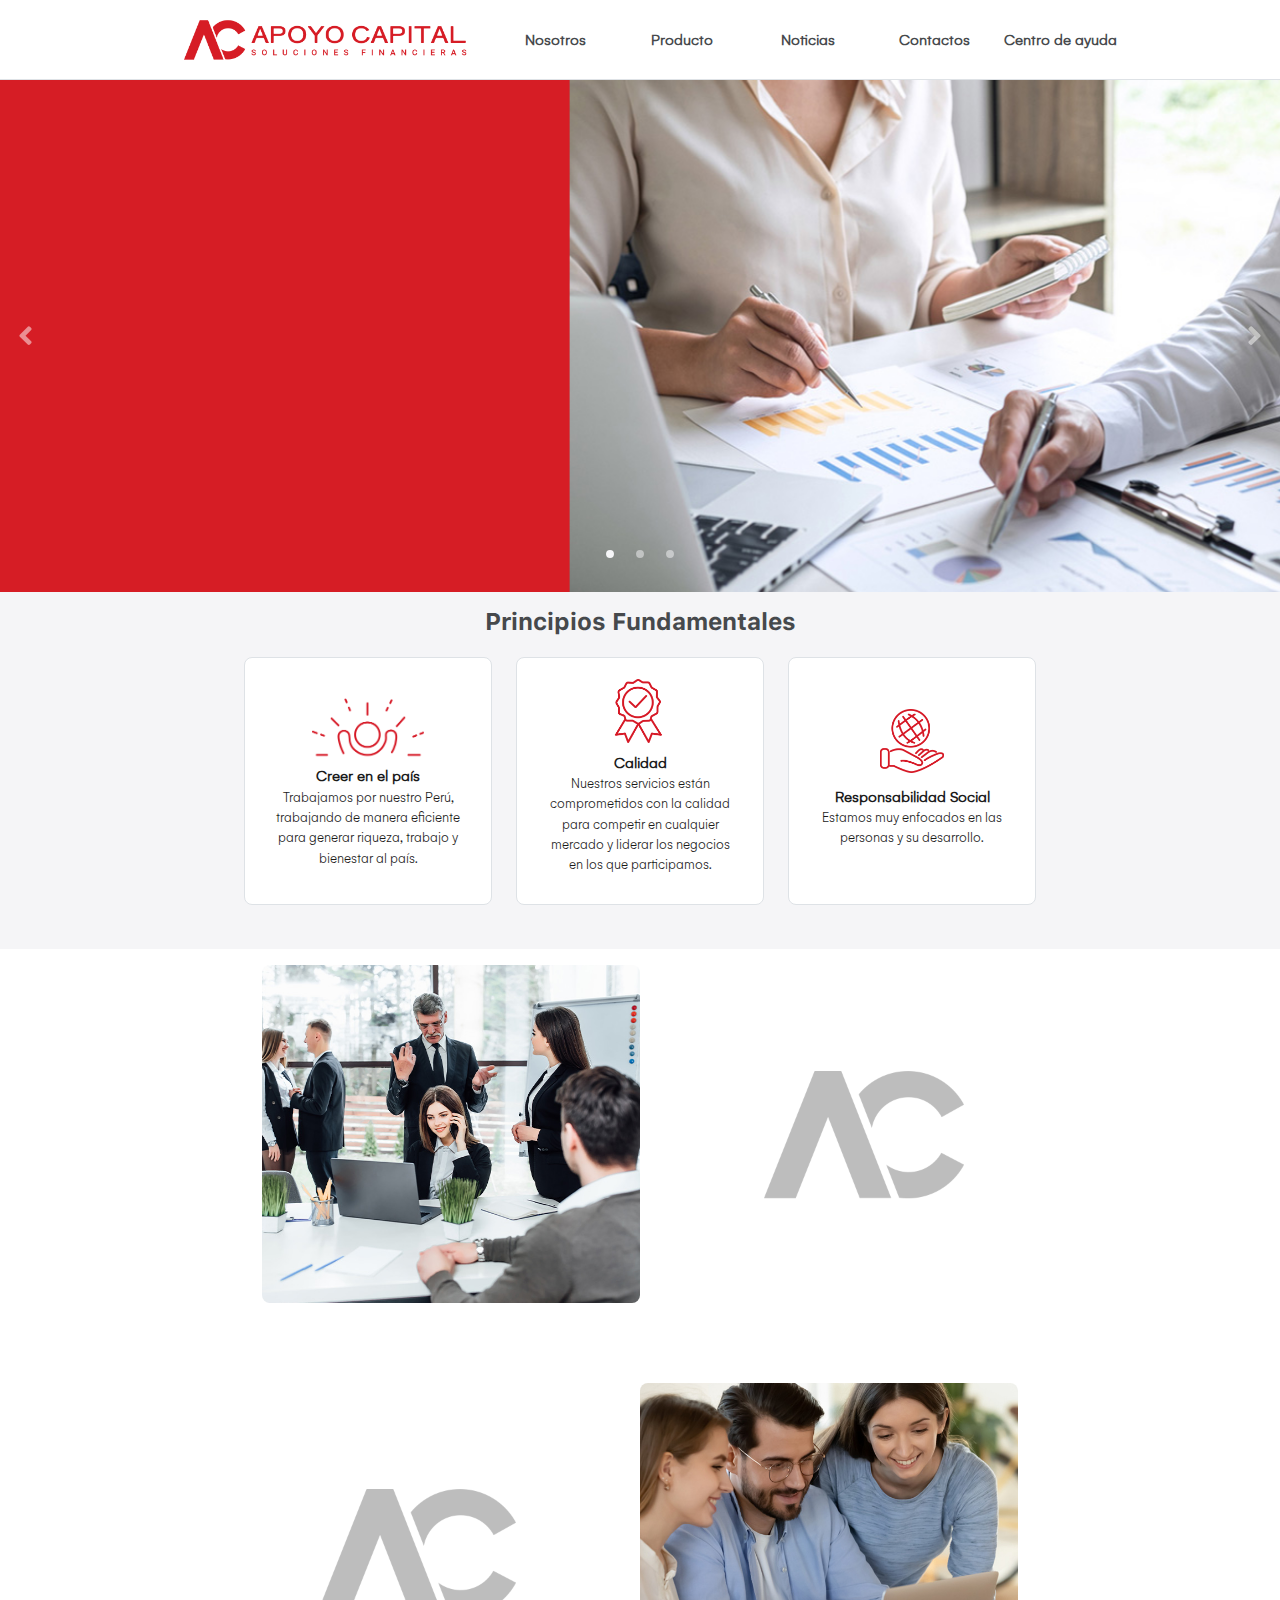
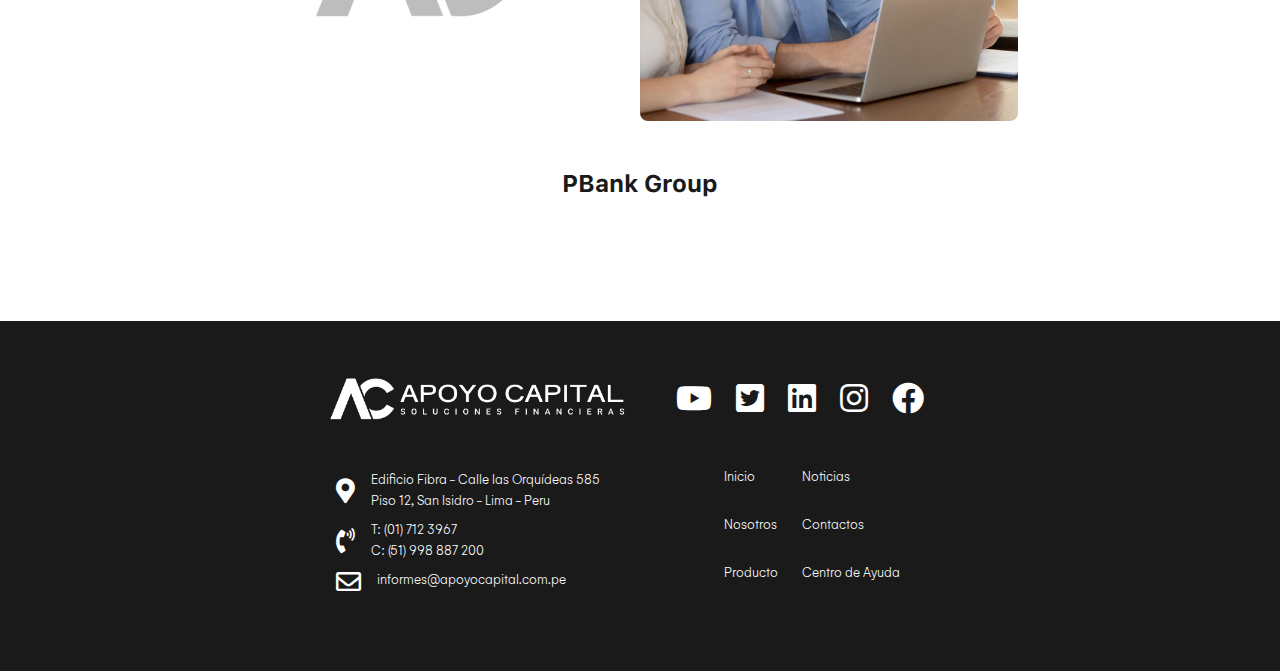
==== commit 29b053b1: "Observaciones Finales 1" ====
--- a/index.html
+++ b/index.html
@@ -30,28 +30,28 @@
                 <div class="siteMenu__background__sideRight">
                     <nav>
                         <div class="nav__itemMenu">
-                            <div class="nav__itemMenu__nivel parent" data-attr-child="abc12345">
+                            <div id="parent354" class="nav__itemMenu__nivel parent" data-attr-child="child354">
                                 <div class="menu">
                                     <a href="#" class="menu__link classEventOnClick">
                                         Nosotros
                                     </a>
                                 </div>
                             </div>
-                            <div class="nav__itemMenu__nivel child" id="abc12345">
-                                <div class="menu">
-                                    <a href="nosotros.html?codeTab=0" class="menu__link">
+                            <div class="nav__itemMenu__nivel child" id="child354" data-attr-parent="parent354">
+                                <div class="menu">
+                                    <a href="nosotros.html?codeTab=1" class="menu__link">
                                         Nosotros
                                     </a>
                                 </div>
                                 <div class="menu">
-                                    <a href="nosotros.html?codeTab=1" class="menu__link">
+                                    <a href="nosotros.html?codeTab=2" class="menu__link">
                                         Equipo Apoyo Capital
                                     </a>
                                 </div>
                             </div>
                         </div>
                         <div class="nav__itemMenu">
-                            <div class="nav__itemMenu__nivel parent">
+                            <div id="parent325" class="nav__itemMenu__nivel parent" data-attr-child="child325">
                                 <div class="menu">
                                     <a href="producto.html" class="menu__link">
                                         Producto
@@ -260,7 +260,7 @@
                     </div>
                 </div>
             </div>
-            <div class="homeControlIcaGroup homeControlIcaGroup--home">
+            <div class="homeControlIcaGroup">
                 <div class="homeControlIcaGroup__background">
                     <div class="homeControlIcaGroup__title">
                         <h2>PBank Group</h2>
@@ -316,7 +316,7 @@
                                     <i class="fas fa-map-marker-alt"></i>
                                 </span>
                                 <span class="item_info">
-                                    <a href="https://www.google.com.pe/maps/" target="_blank">Edificio Fibra 585 Piso 12, San Isidro - Lima - Peru </a>
+                                    <a href="https://www.google.com.pe/maps/" target="_blank">Edificio Fibra - Calle las Orquídeas 585 Piso 12, San Isidro - Lima - Peru </a>
                                 </span>
                             </li>
                             <li class="contact__list__item">
@@ -406,6 +406,9 @@
         }
     })
     $(".nav__itemMenu__nivel.child").hover( function(){
+        let parentId = $(this).attr("data-attr-parent");
+        console.log(parentId);
+        $("#" + parentId + " .menu .menu__link").toggleClass("classhover")
         $(this).toggle();
     });
     //readySiteMenu();
--- a/css/style.css
+++ b/css/style.css
@@ -41,7 +41,7 @@
 
 /*SCROLL BAR*/
 ::-webkit-scrollbar {
-  width: 6px; }
+  width: 16px; }
 
 ::-webkit-scrollbar-track {
   box-shadow: inset 0px 0px 2px #46494c;
@@ -341,6 +341,9 @@
                     .siteMenu .siteMenu__background .siteMenu__background__sideRight > nav .nav__itemMenu .nav__itemMenu__nivel.parent .menu .menu__link:hover {
                       background-color: #d61c25;
                       color: #ffffff; }
+                    .siteMenu .siteMenu__background .siteMenu__background__sideRight > nav .nav__itemMenu .nav__itemMenu__nivel.parent .menu .menu__link.classhover {
+                      background-color: #d61c25;
+                      color: #ffffff; }
               .siteMenu .siteMenu__background .siteMenu__background__sideRight > nav .nav__itemMenu .nav__itemMenu__nivel.child {
                 z-index: 1077;
                 position: absolute;
@@ -358,6 +361,7 @@
                     .siteMenu .siteMenu__background .siteMenu__background__sideRight > nav .nav__itemMenu .nav__itemMenu__nivel.child .menu .menu__link:active {
                       background-color: #d14b52; }
                     .siteMenu .siteMenu__background .siteMenu__background__sideRight > nav .nav__itemMenu .nav__itemMenu__nivel.child .menu .menu__link:hover {
+                      background-color: #dee2e6;
                       color: #d61c25; } }
 
 @media only screen and (min-width: 1024px) and (max-width: 1220px) {
@@ -991,6 +995,8 @@
           border-radius: 50%;
           height: calc(8px);
           width: calc(8px); }
+      .homeHead .homeHead__background .site__carouselHead .carousel-control-next, .homeHead .homeHead__background .site__carouselHead .carousel-control-prev {
+        width: 4%; }
 
 @media only screen and (min-width: 300px) and (max-width: 768px) {
   .homeHead .homeHead__background {
@@ -1202,8 +1208,7 @@
             background-image: url("../resources/image/head/new/homenew3.png"); }
         .homeHead .homeHead__background .site__carouselHead .site__carousel__button {
           color: #d61c25;
-          font-size: 30px;
-          display: none; }
+          font-size: 30px; }
         .homeHead .homeHead__background .site__carouselHead .carousel-indicators {
           margin-bottom: 1.5rem; }
           .homeHead .homeHead__background .site__carouselHead .carousel-indicators > button {
@@ -1300,7 +1305,7 @@
               font-size: 16px; }
           .homeControlPF .homeControlPF__background .homeControlPF__items > .itemControl .itemControl_background .text {
             width: 100%;
-            height: 55%;
+            height: auto;
             background-color: transparent;
             padding-left: calc(8px);
             padding-right: calc(8px); }
@@ -1404,7 +1409,6 @@
                 font-size: 16px; }
             .homeControlPF .homeControlPF__background .homeControlPF__items > .itemControl .itemControl_background .text {
               width: 100%;
-              height: 50%;
               background-color: transparent;
               padding-left: calc(16px);
               padding-right: calc(16px); } }
@@ -1501,7 +1505,6 @@
                 font-size: 16px; }
             .homeControlPF .homeControlPF__background .homeControlPF__items > .itemControl .itemControl_background .text {
               width: 100%;
-              height: 50%;
               background-color: transparent;
               padding-left: calc(16px);
               padding-right: calc(16px); } }
@@ -2556,11 +2559,11 @@
           .homeControlIcaGroup .homeControlIcaGroup__background .homeControlIcaGroup__columns .column:nth-child(2) .itemControl:nth-child(1) .image {
             background-image: url("../resources/client/ps29.png"); }
           .homeControlIcaGroup .homeControlIcaGroup__background .homeControlIcaGroup__columns .column:nth-child(2) .itemControl:nth-child(2) .image {
-            background-image: url("../resources/client/solicitalo.png"); }
+            background-image: url("../resources/client/solicitalo1.png"); }
         .homeControlIcaGroup .homeControlIcaGroup__background .homeControlIcaGroup__columns .column:nth-child(3) {
           grid-area: col3; }
           .homeControlIcaGroup .homeControlIcaGroup__background .homeControlIcaGroup__columns .column:nth-child(3) .itemControl:nth-child(1) .image {
-            background-image: url("../resources/client/icredit.png"); }
+            background-image: url("../resources/client/icreditfact.png"); }
           .homeControlIcaGroup .homeControlIcaGroup__background .homeControlIcaGroup__columns .column:nth-child(3) .itemControl:nth-child(2) .image {
             background-image: url("../resources/client/icredit.png"); }
         .homeControlIcaGroup .homeControlIcaGroup__background .homeControlIcaGroup__columns .column .itemControl {
@@ -2755,7 +2758,6 @@
       z-index: 1072;
       filter: blur(40px); }
     .headPage .headPage__background {
-      z-index: 1073;
       width: 100%;
       min-height: calc(512px - 0px);
       max-height: calc(512px - 0px);
@@ -3374,14 +3376,14 @@
             .productoControlFinanciamos .productoControlFinanciamos__background .side--info .content .title h2 {
               color: #d61c25;
               font-family: SFProHeavy;
-              font-size: 20px; }
+              font-size: calc(24px); }
           .productoControlFinanciamos .productoControlFinanciamos__background .side--info .content .text {
             width: 100%;
             height: auto; }
             .productoControlFinanciamos .productoControlFinanciamos__background .side--info .content .text p {
               color: #1a1a1a;
               font-family: GelionLight;
-              font-size: 16px; }
+              font-size: calc(16px); }
       .productoControlFinanciamos .productoControlFinanciamos__background .side--image {
         display: none; }
 
@@ -3551,11 +3553,21 @@
                 justify-content: center;
                 padding-top: calc(16px);
                 padding-bottom: calc(16px); }
+                .contactoControlContactanos .contactoControlContactanos__background .row--form .formContacto .form__row .col1 .form-check .form-check-input, .contactoControlContactanos .contactoControlContactanos__background .row--form .formContacto .form__row .col2 .form-check .form-check-input {
+                  border: solid 1px #dee2e6; }
+                  .contactoControlContactanos .contactoControlContactanos__background .row--form .formContacto .form__row .col1 .form-check .form-check-input:focus, .contactoControlContactanos .contactoControlContactanos__background .row--form .formContacto .form__row .col2 .form-check .form-check-input:focus {
+                    box-shadow: none; }
+                  .contactoControlContactanos .contactoControlContactanos__background .row--form .formContacto .form__row .col1 .form-check .form-check-input:checked, .contactoControlContactanos .contactoControlContactanos__background .row--form .formContacto .form__row .col2 .form-check .form-check-input:checked {
+                    background-color: #d61c25; }
                 .contactoControlContactanos .contactoControlContactanos__background .row--form .formContacto .form__row .col1 .form-check .form-check-label, .contactoControlContactanos .contactoControlContactanos__background .row--form .formContacto .form__row .col2 .form-check .form-check-label {
                   padding-top: 3px;
                   padding-left: 3px;
                   color: #828282;
                   font-size: calc(16px); }
+                  .contactoControlContactanos .contactoControlContactanos__background .row--form .formContacto .form__row .col1 .form-check .form-check-label .linkTermsCond, .contactoControlContactanos .contactoControlContactanos__background .row--form .formContacto .form__row .col2 .form-check .form-check-label .linkTermsCond {
+                    text-decoration: none;
+                    color: #d61c25;
+                    font-weight: 700; }
               .contactoControlContactanos .contactoControlContactanos__background .row--form .formContacto .form__row .col1 .buttonBar, .contactoControlContactanos .contactoControlContactanos__background .row--form .formContacto .form__row .col2 .buttonBar {
                 width: 100%;
                 display: flex;
@@ -3569,6 +3581,9 @@
                   background-color: #d61c25;
                   border: none;
                   border-radius: 8px; }
+                  .contactoControlContactanos .contactoControlContactanos__background .row--form .formContacto .form__row .col1 .buttonBar .buttonEnviar--disabled, .contactoControlContactanos .contactoControlContactanos__background .row--form .formContacto .form__row .col2 .buttonBar .buttonEnviar--disabled {
+                    background-color: #dee2e6;
+                    color: white; }
       .contactoControlContactanos .contactoControlContactanos__background .row--medios {
         display: flex;
         align-items: center;
@@ -3726,11 +3741,21 @@
                 justify-content: center;
                 padding-top: calc(16px);
                 padding-bottom: calc(16px); }
+                .contactoControlContactanos .contactoControlContactanos__background .row--form .formContacto .form__row .col1 .form-check .form-check-input, .contactoControlContactanos .contactoControlContactanos__background .row--form .formContacto .form__row .col2 .form-check .form-check-input {
+                  border: solid 1px #dee2e6; }
+                  .contactoControlContactanos .contactoControlContactanos__background .row--form .formContacto .form__row .col1 .form-check .form-check-input:focus, .contactoControlContactanos .contactoControlContactanos__background .row--form .formContacto .form__row .col2 .form-check .form-check-input:focus {
+                    box-shadow: none; }
+                  .contactoControlContactanos .contactoControlContactanos__background .row--form .formContacto .form__row .col1 .form-check .form-check-input:checked, .contactoControlContactanos .contactoControlContactanos__background .row--form .formContacto .form__row .col2 .form-check .form-check-input:checked {
+                    background-color: #d61c25; }
                 .contactoControlContactanos .contactoControlContactanos__background .row--form .formContacto .form__row .col1 .form-check .form-check-label, .contactoControlContactanos .contactoControlContactanos__background .row--form .formContacto .form__row .col2 .form-check .form-check-label {
                   padding-top: 3px;
                   padding-left: 3px;
                   color: #828282;
-                  font-size: 12px; }
+                  font-size: calc(16px); }
+                  .contactoControlContactanos .contactoControlContactanos__background .row--form .formContacto .form__row .col1 .form-check .form-check-label .linkTermsCond, .contactoControlContactanos .contactoControlContactanos__background .row--form .formContacto .form__row .col2 .form-check .form-check-label .linkTermsCond {
+                    text-decoration: none;
+                    color: #d61c25;
+                    font-weight: 700; }
               .contactoControlContactanos .contactoControlContactanos__background .row--form .formContacto .form__row .col1 .buttonBar, .contactoControlContactanos .contactoControlContactanos__background .row--form .formContacto .form__row .col2 .buttonBar {
                 width: 100%;
                 display: flex;
@@ -3744,6 +3769,9 @@
                   background-color: #d61c25;
                   border: none;
                   border-radius: 8px; }
+                  .contactoControlContactanos .contactoControlContactanos__background .row--form .formContacto .form__row .col1 .buttonBar .buttonEnviar--disabled, .contactoControlContactanos .contactoControlContactanos__background .row--form .formContacto .form__row .col2 .buttonBar .buttonEnviar--disabled {
+                    background-color: #dee2e6;
+                    color: white; }
             .contactoControlContactanos .contactoControlContactanos__background .row--form .formContacto .form__row--buttonBar {
               flex-direction: column; }
       .contactoControlContactanos .contactoControlContactanos__background .row--medios {
@@ -3961,13 +3989,16 @@
             padding-bottom: calc(8px); }
             .cayudaControlFAKS .cayudaControlFAKS__background .accordion--site .accordion__col .accordion-item .accordion-collapse .accordion-body--site {
               width: 100%;
+              min-height: calc(384px);
+              height: auto;
               display: flex;
               flex-direction: column;
               align-items: center;
               justify-items: center;
               justify-content: center;
               background-color: transparent;
-              padding: 0; }
+              padding: 0;
+              overflow: hidden; }
               .cayudaControlFAKS .cayudaControlFAKS__background .accordion--site .accordion__col .accordion-item .accordion-collapse .accordion-body--site .image {
                 width: 90%;
                 height: calc(256px);
@@ -3978,39 +4009,68 @@
               .cayudaControlFAKS .cayudaControlFAKS__background .accordion--site .accordion__col .accordion-item .accordion-collapse .accordion-body--site .text {
                 width: 90%;
                 height: auto;
-                padding-top: calc(8px); }
+                padding-top: calc(8px);
+                overflow: hidden;
+                position: relative; }
                 .cayudaControlFAKS .cayudaControlFAKS__background .accordion--site .accordion__col .accordion-item .accordion-collapse .accordion-body--site .text p {
                   width: 100%;
                   font-size: calc(16px);
                   color: #1a1a1a;
                   text-align: justify;
                   font-family: GelionLight; }
+                .cayudaControlFAKS .cayudaControlFAKS__background .accordion--site .accordion__col .accordion-item .accordion-collapse .accordion-body--site .text .end {
+                  width: 100%;
+                  height: calc(64px);
+                  display: none;
+                  background: white;
+                  background: linear-gradient(180deg, rgba(255, 255, 255, 0) 0%, rgba(245, 245, 247, 0.9) 100%);
+                  position: absolute;
+                  bottom: 0; }
+                .cayudaControlFAKS .cayudaControlFAKS__background .accordion--site .accordion__col .accordion-item .accordion-collapse .accordion-body--site .text--vermas__on {
+                  max-height: none; }
+                .cayudaControlFAKS .cayudaControlFAKS__background .accordion--site .accordion__col .accordion-item .accordion-collapse .accordion-body--site .text--vermas__off {
+                  max-height: calc(192px); }
+                  .cayudaControlFAKS .cayudaControlFAKS__background .accordion--site .accordion__col .accordion-item .accordion-collapse .accordion-body--site .text--vermas__off .end {
+                    display: block; }
+              .cayudaControlFAKS .cayudaControlFAKS__background .accordion--site .accordion__col .accordion-item .accordion-collapse .accordion-body--site .buttonBar {
+                width: 90%;
+                height: calc(48px);
+                display: flex;
+                justify-content: flex-end;
+                align-items: center; }
+                .cayudaControlFAKS .cayudaControlFAKS__background .accordion--site .accordion__col .accordion-item .accordion-collapse .accordion-body--site .buttonBar .linkbutton__vermas {
+                  color: #d61c25;
+                  font-size: calc(12px);
+                  text-decoration: none;
+                  font-weight: 700;
+                  font-family: SFProHeavy;
+                  cursor: pointer; }
         .cayudaControlFAKS .cayudaControlFAKS__background .accordion--site .accordion__col:nth-child(1) .accordion-item:last-child {
           border-bottom: solid 1px #dee2e6; }
         .cayudaControlFAKS .cayudaControlFAKS__background .accordion--site .accordion__col:nth-child(1) .accordion-item:nth-child(1) .accordion-collapse .accordion-body--site .image {
-          background-image: url("../resources/image/controlFAKS/faks1_mobile.jpg"); }
+          background-image: url("../resources/image/controlFAKS/new/10.png"); }
         .cayudaControlFAKS .cayudaControlFAKS__background .accordion--site .accordion__col:nth-child(1) .accordion-item:nth-child(2) .accordion-collapse .accordion-body--site .image {
-          background-image: url("../resources/image/controlFAKS/faks2_mobile.jpg"); }
+          background-image: url("../resources/image/controlFAKS/new/5.png"); }
         .cayudaControlFAKS .cayudaControlFAKS__background .accordion--site .accordion__col:nth-child(1) .accordion-item:nth-child(3) .accordion-collapse .accordion-body--site .image {
-          background-image: url("../resources/image/controlFAKS/faks3_mobile.jpg"); }
+          background-image: url("../resources/image/controlFAKS/new/1.png"); }
         .cayudaControlFAKS .cayudaControlFAKS__background .accordion--site .accordion__col:nth-child(1) .accordion-item:nth-child(4) .accordion-collapse .accordion-body--site .image {
-          background-image: url("../resources/image/controlFAKS/faks4_mobile.jpg"); }
+          background-image: url("../resources/image/controlFAKS/new/7.png"); }
         .cayudaControlFAKS .cayudaControlFAKS__background .accordion--site .accordion__col:nth-child(1) .accordion-item:nth-child(5) .accordion-collapse .accordion-body--site .image {
-          background-image: url("../resources/image/controlFAKS/faks4_mobile.jpg"); }
+          background-image: url("../resources/image/controlFAKS/new/6.png"); }
         .cayudaControlFAKS .cayudaControlFAKS__background .accordion--site .accordion__col:nth-child(1) .accordion-item:nth-child(6) .accordion-collapse .accordion-body--site .image {
-          background-image: url("../resources/image/controlFAKS/faks2_mobile.jpg"); }
+          background-image: url("../resources/image/controlFAKS/new/3.png"); }
         .cayudaControlFAKS .cayudaControlFAKS__background .accordion--site .accordion__col:nth-child(2) {
           padding-top: calc(8px); }
           .cayudaControlFAKS .cayudaControlFAKS__background .accordion--site .accordion__col:nth-child(2) .accordion-item:nth-child(1) .accordion-collapse .accordion-body--site .image {
             background-image: url("../resources/image/controlFAKS/faks1_mobile.jpg"); }
           .cayudaControlFAKS .cayudaControlFAKS__background .accordion--site .accordion__col:nth-child(2) .accordion-item:nth-child(2) .accordion-collapse .accordion-body--site .image {
-            background-image: url("../resources/image/controlFAKS/faks2_mobile.jpg"); }
+            background-image: url("../resources/image/controlFAKS/new/2.png"); }
           .cayudaControlFAKS .cayudaControlFAKS__background .accordion--site .accordion__col:nth-child(2) .accordion-item:nth-child(3) .accordion-collapse .accordion-body--site .image {
-            background-image: url("../resources/image/controlFAKS/faks3_mobile.jpg"); }
+            background-image: url("../resources/image/controlFAKS//new/8.png"); }
           .cayudaControlFAKS .cayudaControlFAKS__background .accordion--site .accordion__col:nth-child(2) .accordion-item:nth-child(4) .accordion-collapse .accordion-body--site .image {
-            background-image: url("../resources/image/controlFAKS/faks4_mobile.jpg"); }
+            background-image: url("../resources/image/controlFAKS/new/9.png"); }
           .cayudaControlFAKS .cayudaControlFAKS__background .accordion--site .accordion__col:nth-child(2) .accordion-item:nth-child(5) .accordion-collapse .accordion-body--site .image {
-            background-image: url("../resources/image/controlFAKS/faks1_mobile.jpg"); }
+            background-image: url("../resources/image/controlFAKS/new/4.png"); }
 
 @media only screen and (min-width: 300px) and (max-width: 600px) {
   .cayudaControlFAKS {
@@ -4094,7 +4154,8 @@
       justify-items: center;
       justify-content: center;
       gap: calc(8px);
-      background-color: transparent; }
+      background-color: transparent;
+      display: none; }
       .nosotrosControlTab .nosotrosControlTab__background .tabs .item {
         width: calc(192px);
         height: calc(48px);
@@ -4936,7 +4997,8 @@
         justify-content: center;
         background-color: #ffffff;
         border-radius: 8px;
-        padding: calc(24px); }
+        padding: calc(24px);
+        border: solid 1px #dee2e6; }
         .nosotrosControlEquipo .nosotrosControlEquipo__background .principal .principal__background .image {
           grid-area: col1; }
           .nosotrosControlEquipo .nosotrosControlEquipo__background .principal .principal__background .image .image__object {
@@ -5111,10 +5173,14 @@
                 text-decoration: none;
                 font-family: SFProBold;
                 font-size: calc(16px); }
+          .nosotrosControlEquipo .nosotrosControlEquipo__background .items .items__background > .item .viewinfo {
+            text-decoration: none;
+            cursor: pointer; }
 
 @media only screen and (min-width: 900px) {
   .nosotrosControlEquipo .nosotrosControlEquipo__background .principal .principal__background {
     display: grid;
+    height: calc(352px);
     grid-template-areas: "col1 col2" "col1 col3" "col1 col4";
     background-color: transparent; }
     .nosotrosControlEquipo .nosotrosControlEquipo__background .principal .principal__background--effect {
@@ -5297,7 +5363,9 @@
     flex-direction: row;
     align-items: center;
     justify-items: center;
-    justify-content: center; }
+    justify-content: center;
+    padding-top: calc(16px);
+    padding-bottom: calc(16px); }
     .controlSimularFactoring .controlSimularFactoring__background .sideLeft {
       width: 50%;
       display: flex;
@@ -5319,20 +5387,48 @@
         font-family: GelionLight; }
         .controlSimularFactoring .controlSimularFactoring__background .sideRight .form_step .form_step__row {
           width: 100%;
-          padding-top: calc(16px); }
+          padding-top: calc(8px); }
           .controlSimularFactoring .controlSimularFactoring__background .sideRight .form_step .form_step__row .title {
             color: #d61c25;
             font-weight: 700;
             text-align: center;
-            font-size: calc(24px); }
+            font-size: calc(24px);
+            font-family: SFProBold; }
           .controlSimularFactoring .controlSimularFactoring__background .sideRight .form_step .form_step__row .label {
             font-weight: bold;
-            font-size: calc(17.6px); }
+            font-size: calc(16px);
+            font-family: GelionLight; }
+            .controlSimularFactoring .controlSimularFactoring__background .sideRight .form_step .form_step__row .label--empresa {
+              color: #d61c25; }
+          .controlSimularFactoring .controlSimularFactoring__background .sideRight .form_step .form_step__row .label_leyend {
+            color: #828282;
+            font-size: calc(13.6px);
+            font-weight: 500;
+            font-style: italic;
+            font-family: GelionLight; }
           .controlSimularFactoring .controlSimularFactoring__background .sideRight .form_step .form_step__row input {
-            font-size: 14px;
+            font-size: calc(16px);
             background-color: #ececec8a;
             font-weight: bold;
-            font-family: GelionLight; }
+            font-family: GelionLight;
+            border: none;
+            border: solid 1px #dee2e6; }
+            .controlSimularFactoring .controlSimularFactoring__background .sideRight .form_step .form_step__row input:active, .controlSimularFactoring .controlSimularFactoring__background .sideRight .form_step .form_step__row input:focus {
+              box-shadow: none; }
+          .controlSimularFactoring .controlSimularFactoring__background .sideRight .form_step .form_step__row .btn-check:active {
+            background-color: #d61c25 !important; }
+          .controlSimularFactoring .controlSimularFactoring__background .sideRight .form_step .form_step__row .site__input--group {
+            border: none; }
+          .controlSimularFactoring .controlSimularFactoring__background .sideRight .form_step .form_step__row .input-group {
+            border-radius: 8px;
+            border: solid 1px #dee2e6; }
+          .controlSimularFactoring .controlSimularFactoring__background .sideRight .form_step .form_step__row .input-group-text {
+            background-color: #ececec8a;
+            border: none;
+            padding: 0; }
+            .controlSimularFactoring .controlSimularFactoring__background .sideRight .form_step .form_step__row .input-group-text .selectMoneda {
+              background-color: transparent;
+              border: none; }
           .controlSimularFactoring .controlSimularFactoring__background .sideRight .form_step .form_step__row .span1 {
             width: 100%;
             color: #828282;
@@ -5355,7 +5451,7 @@
             text-decoration: none; }
           .controlSimularFactoring .controlSimularFactoring__background .sideRight .form_step .form_step__row .buttonCargar {
             width: 100%;
-            height: calc(32px);
+            height: calc(40px);
             color: #d61c25;
             background-color: #ffffff;
             border-radius: 8px;
@@ -5363,7 +5459,11 @@
             text-align: center;
             text-decoration: none;
             border: 2px solid #f5e9e9;
-            font-weight: 700; }
+            font-weight: 700;
+            padding-top: calc(5.6px); }
+            .controlSimularFactoring .controlSimularFactoring__background .sideRight .form_step .form_step__row .buttonCargar:hover {
+              background-color: #d61c25;
+              color: #ffffff; }
           .controlSimularFactoring .controlSimularFactoring__background .sideRight .form_step .form_step__row .buttonFinalizar {
             width: 56%;
             height: calc(32px);
@@ -5374,27 +5474,22 @@
             font-size: calc(20px);
             text-align: center;
             text-decoration: none; }
-          .controlSimularFactoring .controlSimularFactoring__background .sideRight .form_step .form_step__row--button {
-            padding-top: calc(16px);
-            padding-bottom: calc(16px);
-            display: flex;
-            flex-direction: column;
-            justify-content: center;
-            justify-items: center;
-            align-items: center; }
-            .controlSimularFactoring .controlSimularFactoring__background .sideRight .form_step .form_step__row--button .form-check {
-              text-align: center; }
-              .controlSimularFactoring .controlSimularFactoring__background .sideRight .form_step .form_step__row--button .form-check .form-check-label a {
-                text-align: center;
-                color: #d61c25;
-                font-weight: 500; }
           .controlSimularFactoring .controlSimularFactoring__background .sideRight .form_step .form_step__row .multiple {
             display: grid;
             gap: calc(8px); }
+            .controlSimularFactoring .controlSimularFactoring__background .sideRight .form_step .form_step__row .multiple .inputButtonDias:active, .controlSimularFactoring .controlSimularFactoring__background .sideRight .form_step .form_step__row .multiple .inputButtonDias:focus {
+              box-shadow: none; }
+            .controlSimularFactoring .controlSimularFactoring__background .sideRight .form_step .form_step__row .multiple .inputButtonDias--selected {
+              background-color: #d61c25;
+              color: #ffffff !important; }
+            .controlSimularFactoring .controlSimularFactoring__background .sideRight .form_step .form_step__row .multiple .inputButtonDias:hover {
+              border: solid 1px #d61c25; }
+            .controlSimularFactoring .controlSimularFactoring__background .sideRight .form_step .form_step__row .multiple--2 {
+              grid-template-columns: 1fr 1fr; }
+            .controlSimularFactoring .controlSimularFactoring__background .sideRight .form_step .form_step__row .multiple--3 {
+              grid-template-columns: 1fr 1fr 1fr; }
             .controlSimularFactoring .controlSimularFactoring__background .sideRight .form_step .form_step__row .multiple--4 {
               grid-template-columns: 1fr 1fr 1fr 3fr; }
-            .controlSimularFactoring .controlSimularFactoring__background .sideRight .form_step .form_step__row .multiple--2 {
-              grid-template-columns: 1fr 1fr; }
             .controlSimularFactoring .controlSimularFactoring__background .sideRight .form_step .form_step__row .multiple--15 {
               grid-template-columns: 2fr 1fr; }
           .controlSimularFactoring .controlSimularFactoring__background .sideRight .form_step .form_step__row .mensajeExito h2 {
@@ -5406,6 +5501,50 @@
             color: #1a1a1a;
             text-align: center;
             font-size: calc(24px); }
+        .controlSimularFactoring .controlSimularFactoring__background .sideRight .form_step .form_step__row__final {
+          padding-top: calc(16px);
+          padding-bottom: calc(16px);
+          display: flex;
+          flex-direction: column;
+          justify-content: center;
+          justify-items: center;
+          align-items: center; }
+          .controlSimularFactoring .controlSimularFactoring__background .sideRight .form_step .form_step__row__final .form-check {
+            background-color: transparent;
+            display: flex;
+            align-items: center;
+            justify-items: center;
+            justify-content: center;
+            padding-top: calc(16px);
+            padding-bottom: calc(16px); }
+            .controlSimularFactoring .controlSimularFactoring__background .sideRight .form_step .form_step__row__final .form-check .form-check-input {
+              border: solid 1px #dee2e6; }
+              .controlSimularFactoring .controlSimularFactoring__background .sideRight .form_step .form_step__row__final .form-check .form-check-input:focus {
+                box-shadow: none; }
+              .controlSimularFactoring .controlSimularFactoring__background .sideRight .form_step .form_step__row__final .form-check .form-check-input:checked {
+                background-color: #d61c25; }
+            .controlSimularFactoring .controlSimularFactoring__background .sideRight .form_step .form_step__row__final .form-check .form-check-label {
+              padding-top: 3px;
+              padding-left: 3px;
+              color: #828282;
+              font-size: calc(16px); }
+              .controlSimularFactoring .controlSimularFactoring__background .sideRight .form_step .form_step__row__final .form-check .form-check-label .linkTermsCond {
+                text-decoration: none;
+                color: #d61c25;
+                font-weight: 700; }
+          .controlSimularFactoring .controlSimularFactoring__background .sideRight .form_step .form_step__row__final .buttonFinalizar {
+            width: 56%;
+            height: calc(32px);
+            color: #ffffff;
+            background-color: #d61c25;
+            border-radius: 8px;
+            border: solid 1px #f5e9e9 !important;
+            font-size: calc(20px);
+            text-align: center;
+            text-decoration: none; }
+            .controlSimularFactoring .controlSimularFactoring__background .sideRight .form_step .form_step__row__final .buttonFinalizar--disabled {
+              background-color: #dee2e6;
+              color: white; }
         .controlSimularFactoring .controlSimularFactoring__background .sideRight .form_step--hide {
           display: none; }
 
@@ -5419,18 +5558,14 @@
       width: 50%; }
   .controlSimularFactoring--capital .controlSimularFactoring__background {
     width: calc(1024px);
-    height: auto;
-    padding-top: calc(16px);
-    padding-bottom: calc(16px); }
+    height: auto; }
     .controlSimularFactoring--capital .controlSimularFactoring__background .sideLeft {
       display: block; }
     .controlSimularFactoring--capital .controlSimularFactoring__background .sideRight {
       width: 50%; }
   .controlSimularFactoring--exito .controlSimularFactoring__background {
     width: calc(1152px);
-    height: auto;
-    padding-top: calc(16px);
-    padding-bottom: calc(16px); }
+    height: auto; }
     .controlSimularFactoring--exito .controlSimularFactoring__background .sideLeft {
       display: block; }
     .controlSimularFactoring--exito .controlSimularFactoring__background .sideRight {
@@ -5597,3 +5732,37 @@
     opacity: 0; }
   100% {
     opacity: 1; } }
+
+.siteModalTerminosCondiciones {
+  top: 70px;
+  height: 88vh; }
+
+.controlTerminosCondiciones {
+  width: 100%;
+  display: flex;
+  justify-content: center;
+  align-items: center; }
+  .controlTerminosCondiciones .controlTerminosCondiciones__background {
+    width: 96%; }
+    .controlTerminosCondiciones .controlTerminosCondiciones__background .title {
+      width: 100%;
+      color: #d61c25;
+      font-size: calc(24px);
+      font-family: SFProHeavy; }
+      .controlTerminosCondiciones .controlTerminosCondiciones__background .title h2 {
+        text-align: center; }
+    .controlTerminosCondiciones .controlTerminosCondiciones__background .firtsParagraph {
+      font-size: calc(12px); }
+      .controlTerminosCondiciones .controlTerminosCondiciones__background .firtsParagraph p {
+        text-align: justify; }
+    .controlTerminosCondiciones .controlTerminosCondiciones__background .content .item .subtitle {
+      width: 100%; }
+      .controlTerminosCondiciones .controlTerminosCondiciones__background .content .item .subtitle h3 {
+        font-size: calc(16px);
+        color: #d61c25;
+        font-family: SFProBold; }
+    .controlTerminosCondiciones .controlTerminosCondiciones__background .content .item .paragraph {
+      width: 100%; }
+      .controlTerminosCondiciones .controlTerminosCondiciones__background .content .item .paragraph p {
+        color: #1a1a1a;
+        font-size: calc(12px); }
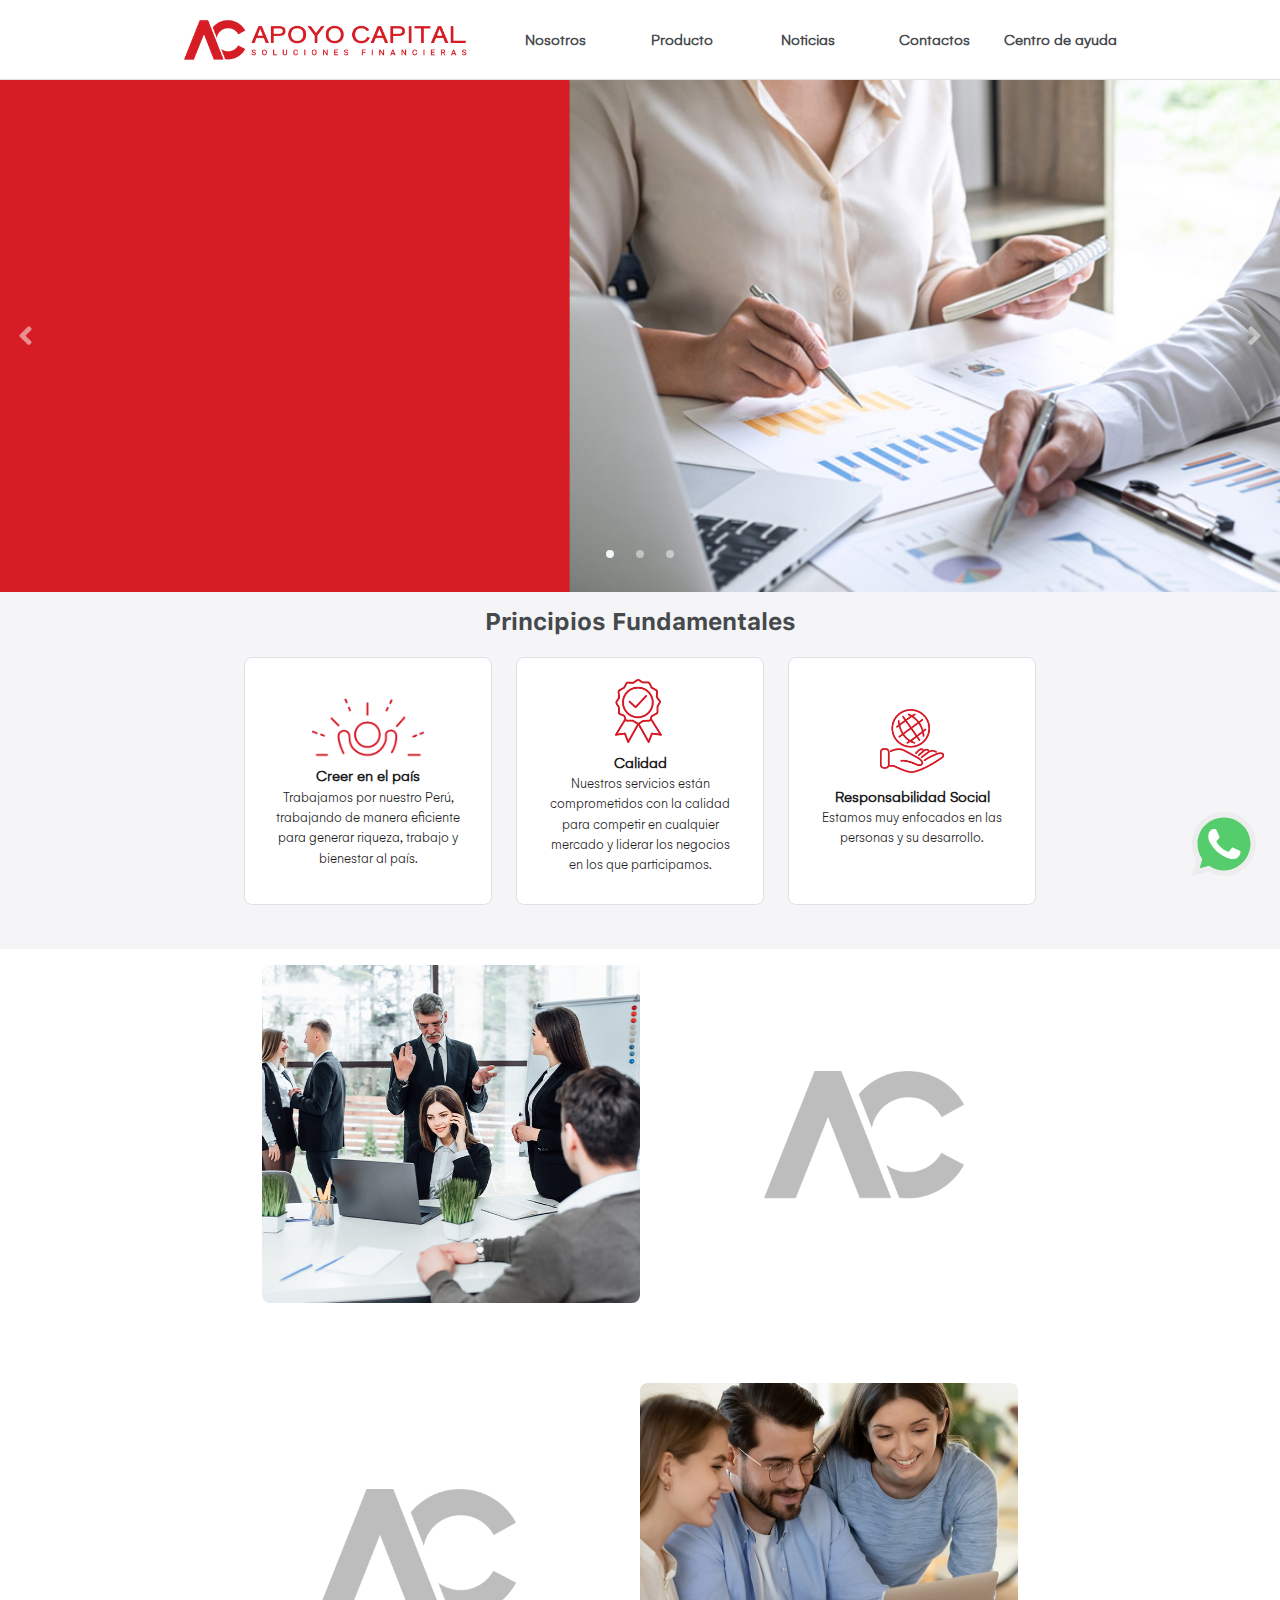
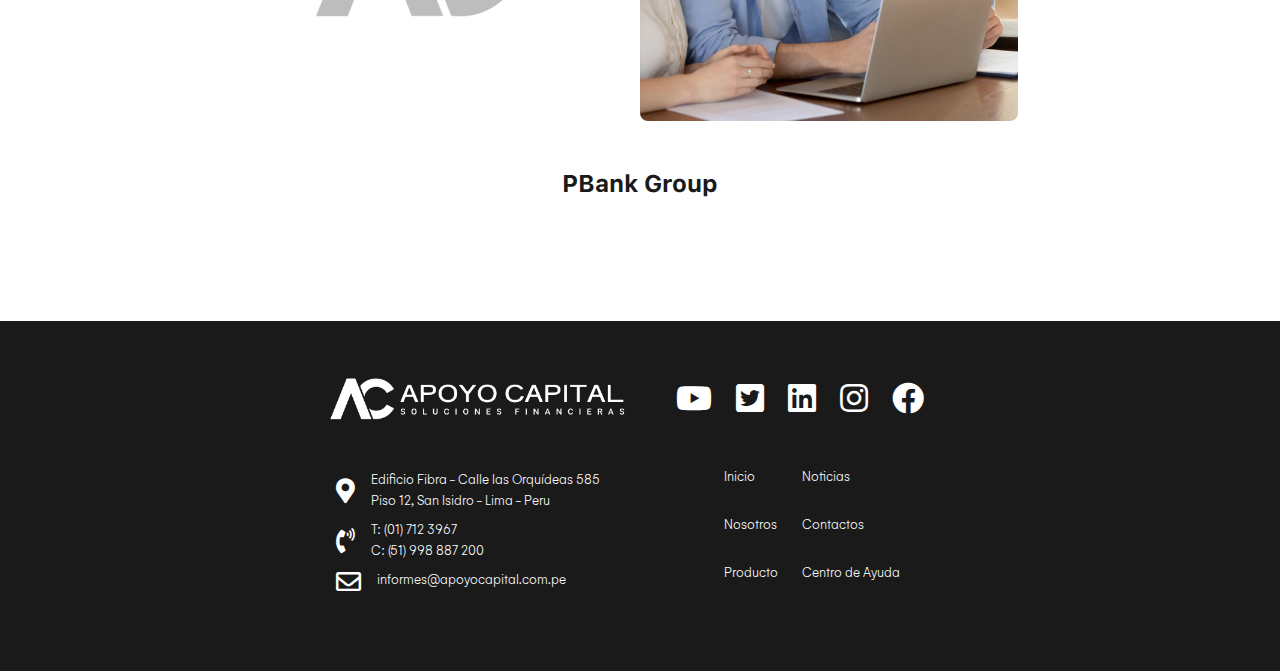
==== commit 3dfe3a0e: "Boton WhatsApp" ====
--- a/index.html
+++ b/index.html
@@ -11,6 +11,26 @@
     <link rel="stylesheet" href="css/style.css">
 </head>
 <body>
+    <div class="floatWhatsApp">
+        <div class="floatWhatsApp__background">
+            <a href="https://wa.me/+51998887200?text=Hola Apoyo Capital" target="_blank">
+                <svg version="1.1" id="svg__wapp" xmlns="http://www.w3.org/2000/svg" xmlns:xlink="http://www.w3.org/1999/xlink" x="0px" y="0px"
+                    viewBox="0 0 512 512" style="enable-background:new 0 0 512 512;" xml:space="preserve">
+                    <path class="border" style="fill:#EDEDED;" d="M0,512l35.31-128C12.359,344.276,0,300.138,0,254.234C0,114.759,114.759,0,255.117,0
+                        S512,114.759,512,254.234S395.476,512,255.117,512c-44.138,0-86.51-14.124-124.469-35.31L0,512z"/>
+                    <path class="back" style="fill:#55CD6C;" d="M137.71,430.786l7.945,4.414c32.662,20.303,70.621,32.662,110.345,32.662
+                        c115.641,0,211.862-96.221,211.862-213.628S371.641,44.138,255.117,44.138S44.138,137.71,44.138,254.234
+                        c0,40.607,11.476,80.331,32.662,113.876l5.297,7.945l-20.303,74.152L137.71,430.786z"/>
+                    <path class="phone" style="fill:#FEFEFE;" d="M187.145,135.945l-16.772-0.883c-5.297,0-10.593,1.766-14.124,5.297
+                        c-7.945,7.062-21.186,20.303-24.717,37.959c-6.179,26.483,3.531,58.262,26.483,90.041s67.09,82.979,144.772,105.048
+                        c24.717,7.062,44.138,2.648,60.028-7.062c12.359-7.945,20.303-20.303,22.952-33.545l2.648-12.359
+                        c0.883-3.531-0.883-7.945-4.414-9.71l-55.614-25.6c-3.531-1.766-7.945-0.883-10.593,2.648l-22.069,28.248
+                        c-1.766,1.766-4.414,2.648-7.062,1.766c-15.007-5.297-65.324-26.483-92.69-79.448c-0.883-2.648-0.883-5.297,0.883-7.062
+                        l21.186-23.834c1.766-2.648,2.648-6.179,1.766-8.828l-25.6-57.379C193.324,138.593,190.676,135.945,187.145,135.945"/>
+                </svg>
+            </a>
+        </div>
+    </div>
     <header>
         <div class="siteMenu">
             <div class="siteMenu__background">
@@ -418,6 +438,9 @@
         $('#bootstrap__carousel').carousel({
             pause: "false"
         });
+        setTimeout(() => {
+            $("#svg__wapp").addClass("svg__wapp--animation");
+        }, 1000);
     });
     let arrayDataCarousel__title = ["Apoyo Capital", "En Apoyo Capital", "Apoyo Capital"];
     let arrayDataCarousel__text = ["Te ofrece servicios financieros <br>a tu medida", "BUSCAMOS ACERCAR EL FINANCIAMIENTO A<br>NUESTROS CLIENTES", "Conoce Nuestros<br>Productos"];
@@ -463,6 +486,6 @@
     });
 </script>
 <script>
-    
+
 </script>
 <script src="https://cdn.jsdelivr.net/npm/bootstrap@5.2.0-beta1/dist/js/bootstrap.bundle.min.js"></script>--- a/css/style.css
+++ b/css/style.css
@@ -342,6 +342,9 @@
                       background-color: #d61c25;
                       color: #ffffff; }
                     .siteMenu .siteMenu__background .siteMenu__background__sideRight > nav .nav__itemMenu .nav__itemMenu__nivel.parent .menu .menu__link.classhover {
+                      background-color: #d61c25;
+                      color: #ffffff; }
+                    .siteMenu .siteMenu__background .siteMenu__background__sideRight > nav .nav__itemMenu .nav__itemMenu__nivel.parent .menu .menu__link--current {
                       background-color: #d61c25;
                       color: #ffffff; }
               .siteMenu .siteMenu__background .siteMenu__background__sideRight > nav .nav__itemMenu .nav__itemMenu__nivel.child {
@@ -4012,12 +4015,22 @@
                 padding-top: calc(8px);
                 overflow: hidden;
                 position: relative; }
-                .cayudaControlFAKS .cayudaControlFAKS__background .accordion--site .accordion__col .accordion-item .accordion-collapse .accordion-body--site .text p {
+                .cayudaControlFAKS .cayudaControlFAKS__background .accordion--site .accordion__col .accordion-item .accordion-collapse .accordion-body--site .text .find__paragraph {
                   width: 100%;
                   font-size: calc(16px);
                   color: #1a1a1a;
                   text-align: justify;
                   font-family: GelionLight; }
+                  .cayudaControlFAKS .cayudaControlFAKS__background .accordion--site .accordion__col .accordion-item .accordion-collapse .accordion-body--site .text .find__paragraph ul {
+                    font-size: calc(16px);
+                    color: #1a1a1a;
+                    text-align: justify;
+                    font-family: GelionLight; }
+                  .cayudaControlFAKS .cayudaControlFAKS__background .accordion--site .accordion__col .accordion-item .accordion-collapse .accordion-body--site .text .find__paragraph ol {
+                    font-size: calc(16px);
+                    color: #1a1a1a;
+                    text-align: justify;
+                    font-family: GelionLight; }
                 .cayudaControlFAKS .cayudaControlFAKS__background .accordion--site .accordion__col .accordion-item .accordion-collapse .accordion-body--site .text .end {
                   width: 100%;
                   height: calc(64px);
@@ -4071,6 +4084,52 @@
             background-image: url("../resources/image/controlFAKS/new/9.png"); }
           .cayudaControlFAKS .cayudaControlFAKS__background .accordion--site .accordion__col:nth-child(2) .accordion-item:nth-child(5) .accordion-collapse .accordion-body--site .image {
             background-image: url("../resources/image/controlFAKS/new/4.png"); }
+
+#modalFAKS__title {
+  color: #d61c25;
+  font-family: SFProHeavy;
+  font-size: calc(20px) !important;
+  font-weight: bold;
+  display: flex;
+  flex-direction: row;
+  padding-right: 0; }
+
+.modal-body--FAKS {
+  display: grid;
+  flex-direction: row;
+  align-items: flex-start;
+  justify-items: flex-start;
+  justify-content: flex-start;
+  grid-template-columns: 100%;
+  grid-template-rows: 1fr 1fr; }
+  .modal-body--FAKS .image {
+    width: 100%;
+    height: 300px;
+    background-size: cover;
+    background-repeat: no-repeat; }
+  .modal-body--FAKS .content {
+    display: flex;
+    justify-content: center;
+    justify-items: center;
+    align-items: flex-start;
+    padding-top: calc(16px);
+    padding-bottom: calc(16px); }
+    .modal-body--FAKS .content .find__paragraph {
+      width: 95%;
+      font-size: calc(16px);
+      color: #1a1a1a;
+      text-align: justify;
+      font-family: GelionLight; }
+      .modal-body--FAKS .content .find__paragraph ul {
+        font-size: calc(16px);
+        color: #1a1a1a;
+        text-align: justify;
+        font-family: GelionLight; }
+      .modal-body--FAKS .content .find__paragraph ol {
+        font-size: calc(16px);
+        color: #1a1a1a;
+        text-align: justify;
+        font-family: GelionLight; }
 
 @media only screen and (min-width: 300px) and (max-width: 600px) {
   .cayudaControlFAKS {
@@ -4644,19 +4703,19 @@
             .nosotrosControlTab .nosotrosControlTab__background .content .item .background .nosotrosControlValores .nosotrosControlValores__background .items .item .image .imgControl--effect1 {
               animation: animation__valores 0.35s ease-out;
               animation-fill-mode: forwards;
-              animation-delay: 0.35s; }
+              animation-delay: 0.15s; }
             .nosotrosControlTab .nosotrosControlTab__background .content .item .background .nosotrosControlValores .nosotrosControlValores__background .items .item .image .imgControl--effect2 {
               animation: animation__valores 0.35s ease-out;
               animation-fill-mode: forwards;
-              animation-delay: 0.45s; }
+              animation-delay: 0.35s; }
             .nosotrosControlTab .nosotrosControlTab__background .content .item .background .nosotrosControlValores .nosotrosControlValores__background .items .item .image .imgControl--effect3 {
               animation: animation__valores 0.35s ease-out;
               animation-fill-mode: forwards;
-              animation-delay: 0.55s; }
+              animation-delay: 0.25s; }
             .nosotrosControlTab .nosotrosControlTab__background .content .item .background .nosotrosControlValores .nosotrosControlValores__background .items .item .image .imgControl--effect4 {
               animation: animation__valores 0.35s ease-out;
               animation-fill-mode: forwards;
-              animation-delay: 0.65s; }
+              animation-delay: 0.45s; }
 
 @keyframes animation__valores {
   0% {
@@ -5118,7 +5177,8 @@
               .nosotrosControlEquipo .nosotrosControlEquipo__background .items .items__background > .item .image .image__object--3 {
                 background-image: url("../resources/image/equipoapoyo/pedropablo.jpg"); }
           .nosotrosControlEquipo .nosotrosControlEquipo__background .items .items__background > .item .info {
-            grid-area: col2; }
+            grid-area: col2;
+            text-decoration: none; }
             .nosotrosControlEquipo .nosotrosControlEquipo__background .items .items__background > .item .info .name {
               width: 100%; }
               .nosotrosControlEquipo .nosotrosControlEquipo__background .items .items__background > .item .info .name h3 {
@@ -5180,7 +5240,8 @@
 @media only screen and (min-width: 900px) {
   .nosotrosControlEquipo .nosotrosControlEquipo__background .principal .principal__background {
     display: grid;
-    height: calc(352px);
+    height: auto;
+    min-height: calc(352px);
     grid-template-areas: "col1 col2" "col1 col3" "col1 col4";
     background-color: transparent; }
     .nosotrosControlEquipo .nosotrosControlEquipo__background .principal .principal__background--effect {
@@ -5575,7 +5636,33 @@
   width: 100%;
   display: grid;
   grid-template-columns: repeat(12, 1fr); }
+  .controlGridNews .title {
+    grid-column: 3 / 11;
+    padding-top: calc(16px);
+    padding-bottom: calc(16px);
+    max-height: 80px;
+    min-height: 80px; }
+    .controlGridNews .title h2 {
+      text-align: center;
+      font-size: calc(24px);
+      color: #d61c25;
+      font-family: GelionLight;
+      font-weight: 700;
+      animation: animation__controlGridNews__title 1s ease-in-out;
+      animation-delay: 1s;
+      animation-fill-mode: forwards;
+      margin-top: 50px;
+      opacity: 0; }
+
+@keyframes animation__controlGridNews__title {
+  from {
+    margin-top: 10px;
+    opacity: 0; }
+  to {
+    margin-top: 0px;
+    opacity: 1; } }
   .controlGridNews .controlGridNews__background {
+    display: none;
     grid-column: 3 / 11;
     background-color: transparent; }
     .controlGridNews .controlGridNews__background .items {
@@ -5733,6 +5820,68 @@
   100% {
     opacity: 1; } }
 
+.floatWhatsApp {
+  width: calc(80px);
+  height: calc(80px);
+  background-color: transparent;
+  position: fixed;
+  z-index: 1077;
+  bottom: calc(16px);
+  right: calc(16px);
+  display: flex;
+  align-items: center;
+  justify-content: center;
+  padding-right: calc(0px); }
+  .floatWhatsApp .floatWhatsApp__background {
+    background-color: transparent;
+    display: flex;
+    align-items: center;
+    justify-content: center; }
+    .floatWhatsApp .floatWhatsApp__background a {
+      display: flex;
+      align-items: center;
+      justify-content: center; }
+      .floatWhatsApp .floatWhatsApp__background a #svg__wapp {
+        width: calc(64px);
+        animation: animation__svgwapp__show 0.35s ease-in-out;
+        animation-fill-mode: forwards;
+        /*@keyframes animation__svgwapp__fill{
+                    0%{stroke-dashoffset: 2000;}
+                    35%{stroke-dashoffset: 0;}
+                    45%{stroke-dashoffset: 0;}
+                    55%{stroke-dashoffset: 0;}
+                    100%{stroke-dashoffset: 2000;}
+                }*/ }
+        .floatWhatsApp .floatWhatsApp__background a #svg__wapp .border {
+          fill-opacity: 1;
+          stroke-opacity: 0;
+          stroke: #EDEDED;
+          stroke-width: calc(8px);
+          stroke-dashoffset: 0;
+          stroke-dasharray: 2000; }
+        .floatWhatsApp .floatWhatsApp__background a #svg__wapp.svg__wapp--animation {
+          animation: animation__svgwapp__move 7s ease-in-out infinite; }
+
+@keyframes animation__svgwapp__show {
+  from {
+    transform: scale(0); }
+  to {
+    transform: scale(1); } }
+
+@keyframes animation__svgwapp__move {
+  0% {
+    margin-left: 0px; }
+  1% {
+    margin-left: 10px; }
+  2% {
+    margin-left: 0px; }
+  3% {
+    margin-left: 10px; }
+  4% {
+    margin-left: 0px; }
+  100% {
+    margin-left: 0px; } }
+
 .siteModalTerminosCondiciones {
   top: 70px;
   height: 88vh; }
@@ -5748,7 +5897,9 @@
       width: 100%;
       color: #d61c25;
       font-size: calc(24px);
-      font-family: SFProHeavy; }
+      font-family: SFProHeavy;
+      padding-top: calc(16px);
+      padding-bottom: calc(16px); }
       .controlTerminosCondiciones .controlTerminosCondiciones__background .title h2 {
         text-align: center; }
     .controlTerminosCondiciones .controlTerminosCondiciones__background .firtsParagraph {
@@ -5765,4 +5916,5 @@
       width: 100%; }
       .controlTerminosCondiciones .controlTerminosCondiciones__background .content .item .paragraph p {
         color: #1a1a1a;
-        font-size: calc(12px); }
+        font-size: calc(12px);
+        text-align: justify; }
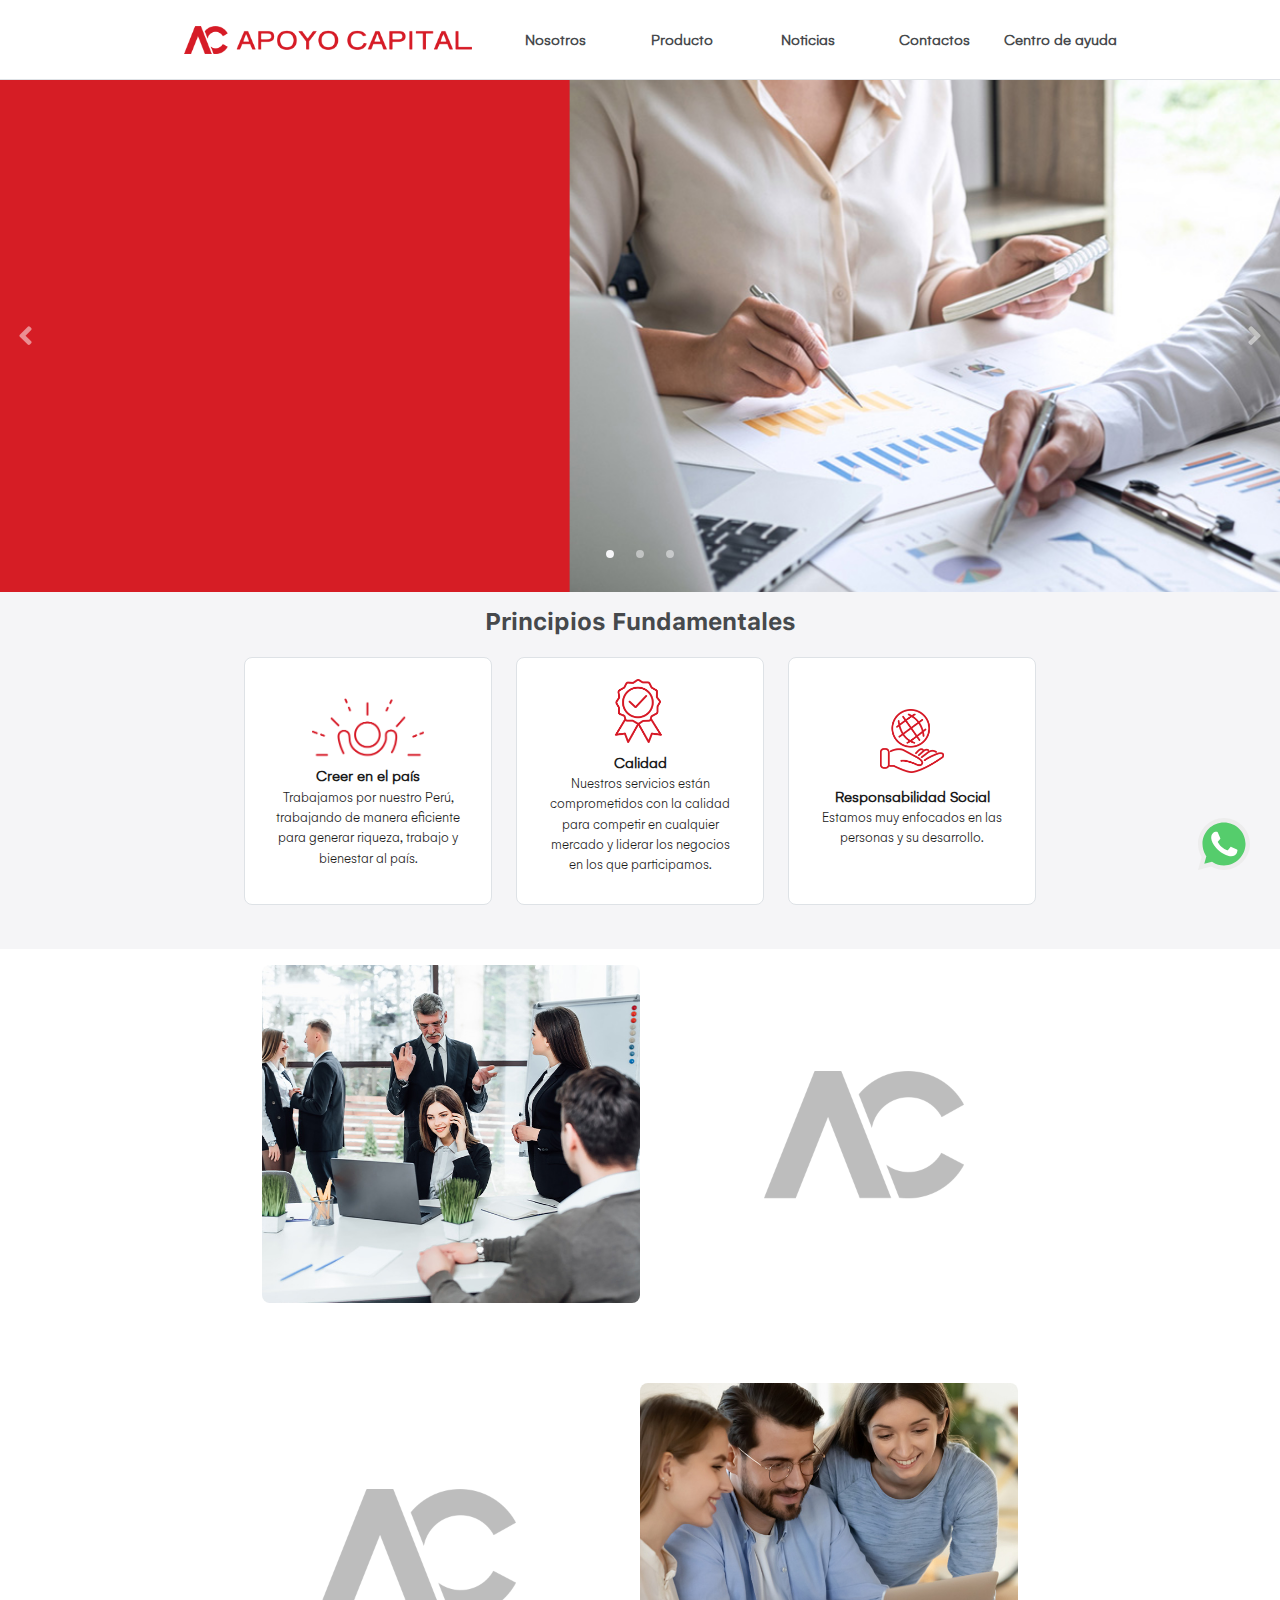
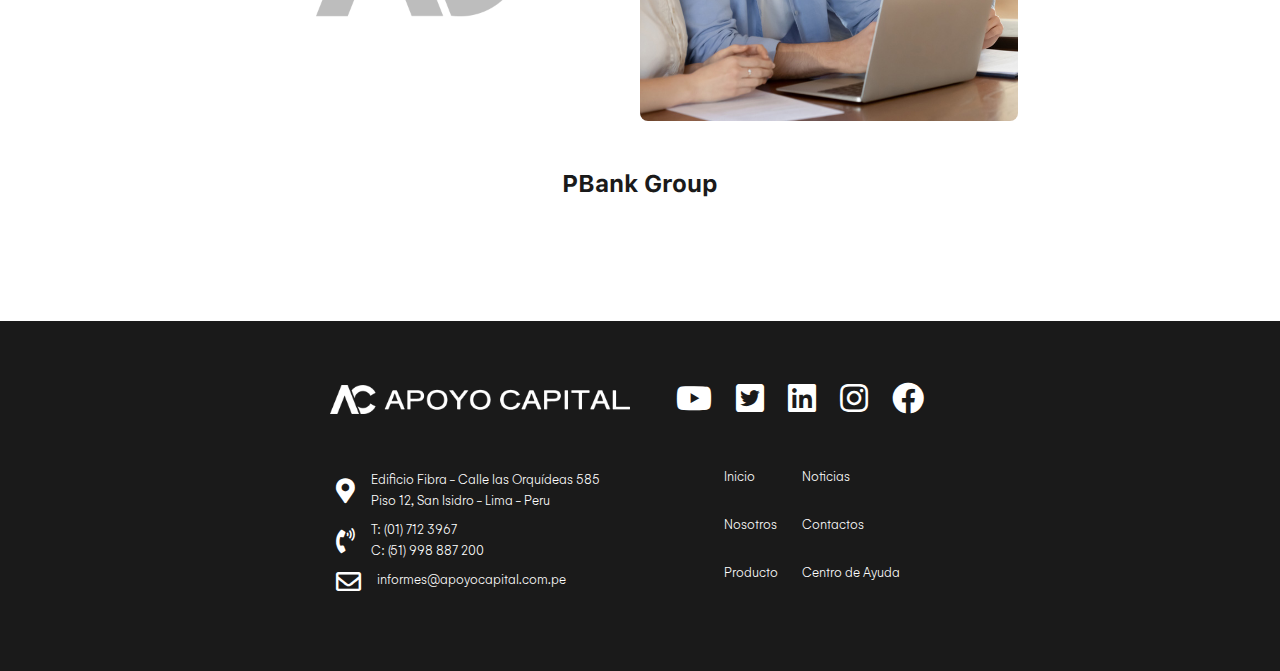
==== commit 089cafdf: "Correcciones" ====
--- a/index.html
+++ b/index.html
@@ -13,7 +13,7 @@
 <body>
     <div class="floatWhatsApp">
         <div class="floatWhatsApp__background">
-            <a href="https://wa.me/+51998887200?text=Hola Apoyo Capital" target="_blank">
+            <a class="GoWhatsApp" href="https://wa.me/+51998887200?text=Hola Apoyo Capital" target="_blank">
                 <svg version="1.1" id="svg__wapp" xmlns="http://www.w3.org/2000/svg" xmlns:xlink="http://www.w3.org/1999/xlink" x="0px" y="0px"
                     viewBox="0 0 512 512" style="enable-background:new 0 0 512 512;" xml:space="preserve">
                     <path class="border" style="fill:#EDEDED;" d="M0,512l35.31-128C12.359,344.276,0,300.138,0,254.234C0,114.759,114.759,0,255.117,0
@@ -336,7 +336,7 @@
                                     <i class="fas fa-map-marker-alt"></i>
                                 </span>
                                 <span class="item_info">
-                                    <a href="https://www.google.com.pe/maps/" target="_blank">Edificio Fibra - Calle las Orquídeas 585 Piso 12, San Isidro - Lima - Peru </a>
+                                    <a id="linkMapsApoyo" target="_blank">Edificio Fibra - Calle las Orquídeas 585 Piso 12, San Isidro - Lima - Peru </a>
                                 </span>
                             </li>
                             <li class="contact__list__item">
--- a/css/style.css
+++ b/css/style.css
@@ -157,12 +157,12 @@
           color: #ffffff; }
       .siteMenu .siteMenu__background .siteMenu__background__sideLeft .imageBrand {
         height: 100%;
-        background-image: url("../resources/brand/brandRed.png");
+        background-image: url("../resources/brand/brandRed_new1.png");
         background-position: 50%;
         background-size: calc(192px);
         background-repeat: no-repeat; }
         .siteMenu .siteMenu__background .siteMenu__background__sideLeft .imageBrand--active {
-          background-image: url("../resources/brand/brandWhite.png"); }
+          background-image: url("../resources/brand/brandWhite_new.png"); }
     .siteMenu .siteMenu__background .siteMenu__background__sideRight {
       z-index: 1079;
       width: 90%;
@@ -265,12 +265,10 @@
           display: none; }
         .siteMenu .siteMenu__background .siteMenu__background__sideLeft .imageBrand {
           height: 100%;
-          background-image: url("../resources/brand/brandRed.png");
           background-position: 50%;
           background-size: calc(256px);
           background-repeat: no-repeat; }
           .siteMenu .siteMenu__background .siteMenu__background__sideLeft .imageBrand img {
-            content: url("../resources/brand/brandRed.png");
             width: 10%;
             height: 10%; }
           .siteMenu .siteMenu__background .siteMenu__background__sideLeft .imageBrand--zoom {
@@ -422,7 +420,7 @@
         .siteFooter .siteFooter__background .footer__item:nth-child(1) {
           background-color: transparent;
           grid-area: brand;
-          background-image: url("../resources/brand/brandWhite.png");
+          background-image: url("../resources/brand/brandWhite_new.png");
           background-position: 50%;
           background-size: 56%;
           background-repeat: no-repeat; }
@@ -485,7 +483,10 @@
                         color: #ffffff; }
                   .siteFooter .siteFooter__background .footer__item:nth-child(3) .contact .contact__list .contact__list__item .item_info a {
                     text-decoration: none;
-                    color: #ffffff; }
+                    color: #ffffff;
+                    cursor: pointer; }
+                  .siteFooter .siteFooter__background .footer__item:nth-child(3) .contact .contact__list .contact__list__item .item_info #linkMapsApoyo {
+                    cursor: pointer; }
           .siteFooter .siteFooter__background .footer__item:nth-child(3) .siteMap {
             display: flex;
             flex-direction: row;
@@ -539,7 +540,7 @@
         .siteFooter .siteFooter__background .footer__item:nth-child(1) {
           background-color: transparent;
           grid-area: brand;
-          background-image: url("../resources/brand/brandWhite.png");
+          background-image: url("../resources/brand/brandWhite_new.png");
           background-position: 50%;
           background-size: 300px;
           background-repeat: no-repeat; }
@@ -606,7 +607,10 @@
                         color: #ffffff; }
                   .siteFooter .siteFooter__background .footer__item:nth-child(3) .contact .contact__list .contact__list__item .item_info a {
                     text-decoration: none;
-                    color: #ffffff; }
+                    color: #ffffff;
+                    cursor: pointer; }
+                  .siteFooter .siteFooter__background .footer__item:nth-child(3) .contact .contact__list .contact__list__item .item_info #linkMapsApoyo {
+                    cursor: pointer; }
           .siteFooter .siteFooter__background .footer__item:nth-child(3) .siteMap {
             width: 50%;
             display: flex;
@@ -2551,12 +2555,25 @@
         justify-items: center;
         justify-content: center;
         gap: calc(16px); }
+        .homeControlIcaGroup .homeControlIcaGroup__background .homeControlIcaGroup__columns .column .itemControl {
+          width: calc(200px);
+          height: calc(72px);
+          background-color: #ececec8a;
+          border-radius: 8px;
+          border: solid 1px #dee2e6; }
+          .homeControlIcaGroup .homeControlIcaGroup__background .homeControlIcaGroup__columns .column .itemControl .image {
+            width: 100%;
+            height: 100%;
+            background-position: 50%;
+            background-size: 70%;
+            background-repeat: no-repeat; }
         .homeControlIcaGroup .homeControlIcaGroup__background .homeControlIcaGroup__columns .column:nth-child(1) {
           grid-area: col1; }
           .homeControlIcaGroup .homeControlIcaGroup__background .homeControlIcaGroup__columns .column:nth-child(1) .itemControl:nth-child(1) .image {
-            background-image: url("../resources/client/apoyocapital.png"); }
+            background-image: url("../resources/client/apoyocapital_new.png");
+            background-size: 100%; }
           .homeControlIcaGroup .homeControlIcaGroup__background .homeControlIcaGroup__columns .column:nth-child(1) .itemControl:nth-child(2) .image {
-            background-image: url("../resources/client/ameritan.png"); }
+            background-image: url("../resources/client/ameritam.png"); }
         .homeControlIcaGroup .homeControlIcaGroup__background .homeControlIcaGroup__columns .column:nth-child(2) {
           grid-area: col2; }
           .homeControlIcaGroup .homeControlIcaGroup__background .homeControlIcaGroup__columns .column:nth-child(2) .itemControl:nth-child(1) .image {
@@ -2569,18 +2586,6 @@
             background-image: url("../resources/client/icreditfact.png"); }
           .homeControlIcaGroup .homeControlIcaGroup__background .homeControlIcaGroup__columns .column:nth-child(3) .itemControl:nth-child(2) .image {
             background-image: url("../resources/client/icredit.png"); }
-        .homeControlIcaGroup .homeControlIcaGroup__background .homeControlIcaGroup__columns .column .itemControl {
-          width: calc(200px);
-          height: calc(72px);
-          background-color: #ececec8a;
-          border-radius: 8px;
-          border: solid 1px #dee2e6; }
-          .homeControlIcaGroup .homeControlIcaGroup__background .homeControlIcaGroup__columns .column .itemControl .image {
-            width: 100%;
-            height: 100%;
-            background-position: 50%;
-            background-size: 70%;
-            background-repeat: no-repeat; }
 
 @keyframes animation__homeControlIcaGroup__item {
   from {
@@ -3404,9 +3409,7 @@
     overflow: hidden;
     background-color: #f6f6f8; }
     .productoControlFinanciamos .productoControlFinanciamos__background {
-      width: 75%;
-      min-width: calc(960px);
-      max-width: calc(1312px);
+      width: 100%;
       min-height: calc(256px);
       max-height: calc(256px);
       display: grid;
@@ -3455,7 +3458,7 @@
             width: 100%;
             height: 100%;
             background-image: url("../resources/image/revisando-documentos_small.png");
-            background-position: 100%;
+            background-position: 50% 24%;
             background-size: cover;
             background-repeat: no-repeat; }
         .productoControlFinanciamos .productoControlFinanciamos__background .side--effect {
@@ -5837,12 +5840,13 @@
     display: flex;
     align-items: center;
     justify-content: center; }
-    .floatWhatsApp .floatWhatsApp__background a {
+    .floatWhatsApp .floatWhatsApp__background .GoWhatsApp {
       display: flex;
       align-items: center;
-      justify-content: center; }
-      .floatWhatsApp .floatWhatsApp__background a #svg__wapp {
-        width: calc(64px);
+      justify-content: center;
+      cursor: pointer; }
+      .floatWhatsApp .floatWhatsApp__background .GoWhatsApp #svg__wapp {
+        width: calc(52px);
         animation: animation__svgwapp__show 0.35s ease-in-out;
         animation-fill-mode: forwards;
         /*@keyframes animation__svgwapp__fill{
@@ -5852,14 +5856,14 @@
                     55%{stroke-dashoffset: 0;}
                     100%{stroke-dashoffset: 2000;}
                 }*/ }
-        .floatWhatsApp .floatWhatsApp__background a #svg__wapp .border {
+        .floatWhatsApp .floatWhatsApp__background .GoWhatsApp #svg__wapp .border {
           fill-opacity: 1;
           stroke-opacity: 0;
           stroke: #EDEDED;
           stroke-width: calc(8px);
           stroke-dashoffset: 0;
           stroke-dasharray: 2000; }
-        .floatWhatsApp .floatWhatsApp__background a #svg__wapp.svg__wapp--animation {
+        .floatWhatsApp .floatWhatsApp__background .GoWhatsApp #svg__wapp.svg__wapp--animation {
           animation: animation__svgwapp__move 7s ease-in-out infinite; }
 
 @keyframes animation__svgwapp__show {
@@ -5881,6 +5885,50 @@
     margin-left: 0px; }
   100% {
     margin-left: 0px; } }
+
+@media only screen and (min-width: 300px) and (max-width: 768px) {
+  .floatWhatsApp {
+    bottom: calc(0px);
+    right: calc(0px);
+    padding-right: calc(0px); }
+    .floatWhatsApp .floatWhatsApp__background a #svg__wapp {
+      width: calc(40px);
+      animation: animation__svgwapp__show 0.35s ease-in-out;
+      animation-fill-mode: forwards;
+      /*@keyframes animation__svgwapp__fill{
+                        0%{stroke-dashoffset: 2000;}
+                        35%{stroke-dashoffset: 0;}
+                        45%{stroke-dashoffset: 0;}
+                        55%{stroke-dashoffset: 0;}
+                        100%{stroke-dashoffset: 2000;}
+                    }*/ }
+      .floatWhatsApp .floatWhatsApp__background a #svg__wapp .border {
+        fill-opacity: 1;
+        stroke-opacity: 0;
+        stroke: #EDEDED;
+        stroke-width: calc(8px);
+        stroke-dashoffset: 0;
+        stroke-dasharray: 2000; }
+      .floatWhatsApp .floatWhatsApp__background a #svg__wapp.svg__wapp--animation {
+        animation: animation__svgwapp__move 7s ease-in-out infinite; }
+  @keyframes animation__svgwapp__show {
+    from {
+      transform: scale(0); }
+    to {
+      transform: scale(1); } }
+  @keyframes animation__svgwapp__move {
+    0% {
+      margin-left: 0px; }
+    1% {
+      margin-left: 10px; }
+    2% {
+      margin-left: 0px; }
+    3% {
+      margin-left: 10px; }
+    4% {
+      margin-left: 0px; }
+    100% {
+      margin-left: 0px; } } }
 
 .siteModalTerminosCondiciones {
   top: 70px;
